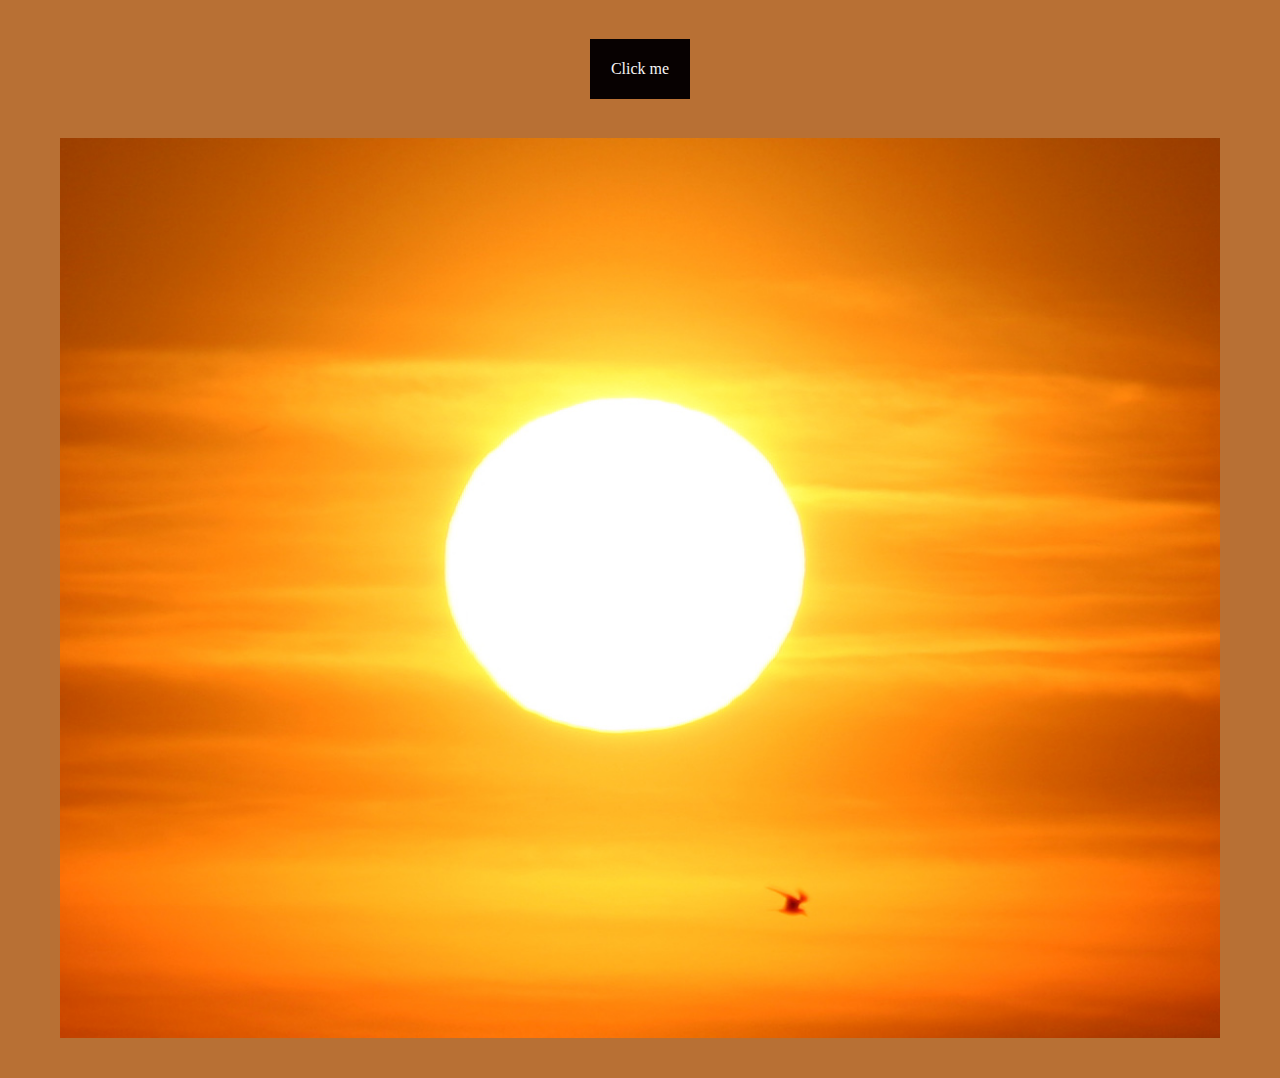
==== index.html @ b5d4ed48 "first commit" ====
<!DOCTYPE html>
<html lang="en">
<head>
    <meta charset="UTF-8">
    <meta name="viewport" content="width=device-width, initial-scale=1.0">
    <link rel="stylesheet" href="./style/style.css">
    <title>Document</title>
</head>
<body>
    <header>
        
        <button id="click" class="btn">Click me</button>
    </header>
<main>
    <section class="bg">
        <div class="container">
            <div class="bg__container">
                <div class="images-wrap">
                    <!-- <img class="moon" src="./images/moon.jpg" alt="Moon light"> -->
                    <img class="image-box" src="./images/sun ball.jpg" alt="Ice ball from sunshine">
                </div>
            </div>
        </div>        
    </section>
</main>
    <script src="./script.js">

    </script>
</body>
</html>
---- style/style.css ----
/* reset */
*,
*::before,
*::after {
  box-sizing: border-box;
}

ul[class],
ol[class] {
  padding: 0;
}

body,
h1,
h2,
h3,
h4,
p,
ul[class],
ol[class],
li,
figure,
figcaption,
blockquote,
dl,
dd {
  margin: 0;
  margin-block-start: 0;
  margin-block-end: 0;
  margin-inline-start: 0px;
  margin-inline-end: 0px;
}

ul[class],
ol[class] {
  list-style: none;
}

ul {
  list-style: none;
}

a:not([class]) {
  -webkit-text-decoration-skip: ink;
          text-decoration-skip-ink: auto;
}

img {
  max-width: 100%;
  display: block;
}

input,
button,
textarea,
select {
  font: inherit;
}

a {
  width: -moz-fit-content;
  width: fit-content;
  text-decoration: none;
  cursor: pointer;
  color: inherit;
}

button {
  cursor: pointer;
  border: 1px solid transparent;
}

.container {
  padding: 0 20px;
  max-width: 1200px;
  margin: 0 auto;
  box-sizing: border-box;
  position: relative;
}

.btn {
  display: flex;
  align-items: center;
  justify-content: center;
  padding: 20px;
  border: 1px solid #070101;
  background-color: #070101;
  margin: 0 auto;
  margin-bottom: 40px;
  color: #F7F6F7;
  margin-bottom: calc(30px + 10 * (100vw - 320px) / 1080);
  margin-top: calc(30px + 10 * (100vw - 320px) / 1080);
}
@media screen and (max-width: 1023px) {
  .btn {
    padding-top: calc(10px + 10 * (100vw - 320px) / 880);
    padding-bottom: calc(10px + 10 * (100vw - 320px) / 880);
  }
}
.btn:hover {
  background-color: transparent;
}
.light .btn:hover {
  color: #333;
}
.dark .btn:hover {
  color: #fefefe;
}

body {
  background-color: #b87034;
  transition: 0.5s ease;
}

body.dark {
  background-color: #192426;
}

.bg__container {
  position: relative;
  max-width: 100%;
  width: 100%;
  margin: 0 auto;
}

.images-wrap {
  position: relative;
  min-width: 100%;
  min-height: 100vh;
  margin: 0 auto;
  margin-bottom: 40px;
  overflow: hidden;
}
.images-wrap img {
  position: absolute;
  top: 0;
  left: 0;
  width: 100vw;
  height: 100vh;
  -o-object-fit: cover;
     object-fit: cover;
  transition: opacity 0.5s ease;
}

.dark .image-box {
  filter: brightness(50%);
}/*# sourceMappingURL=style.css.map */
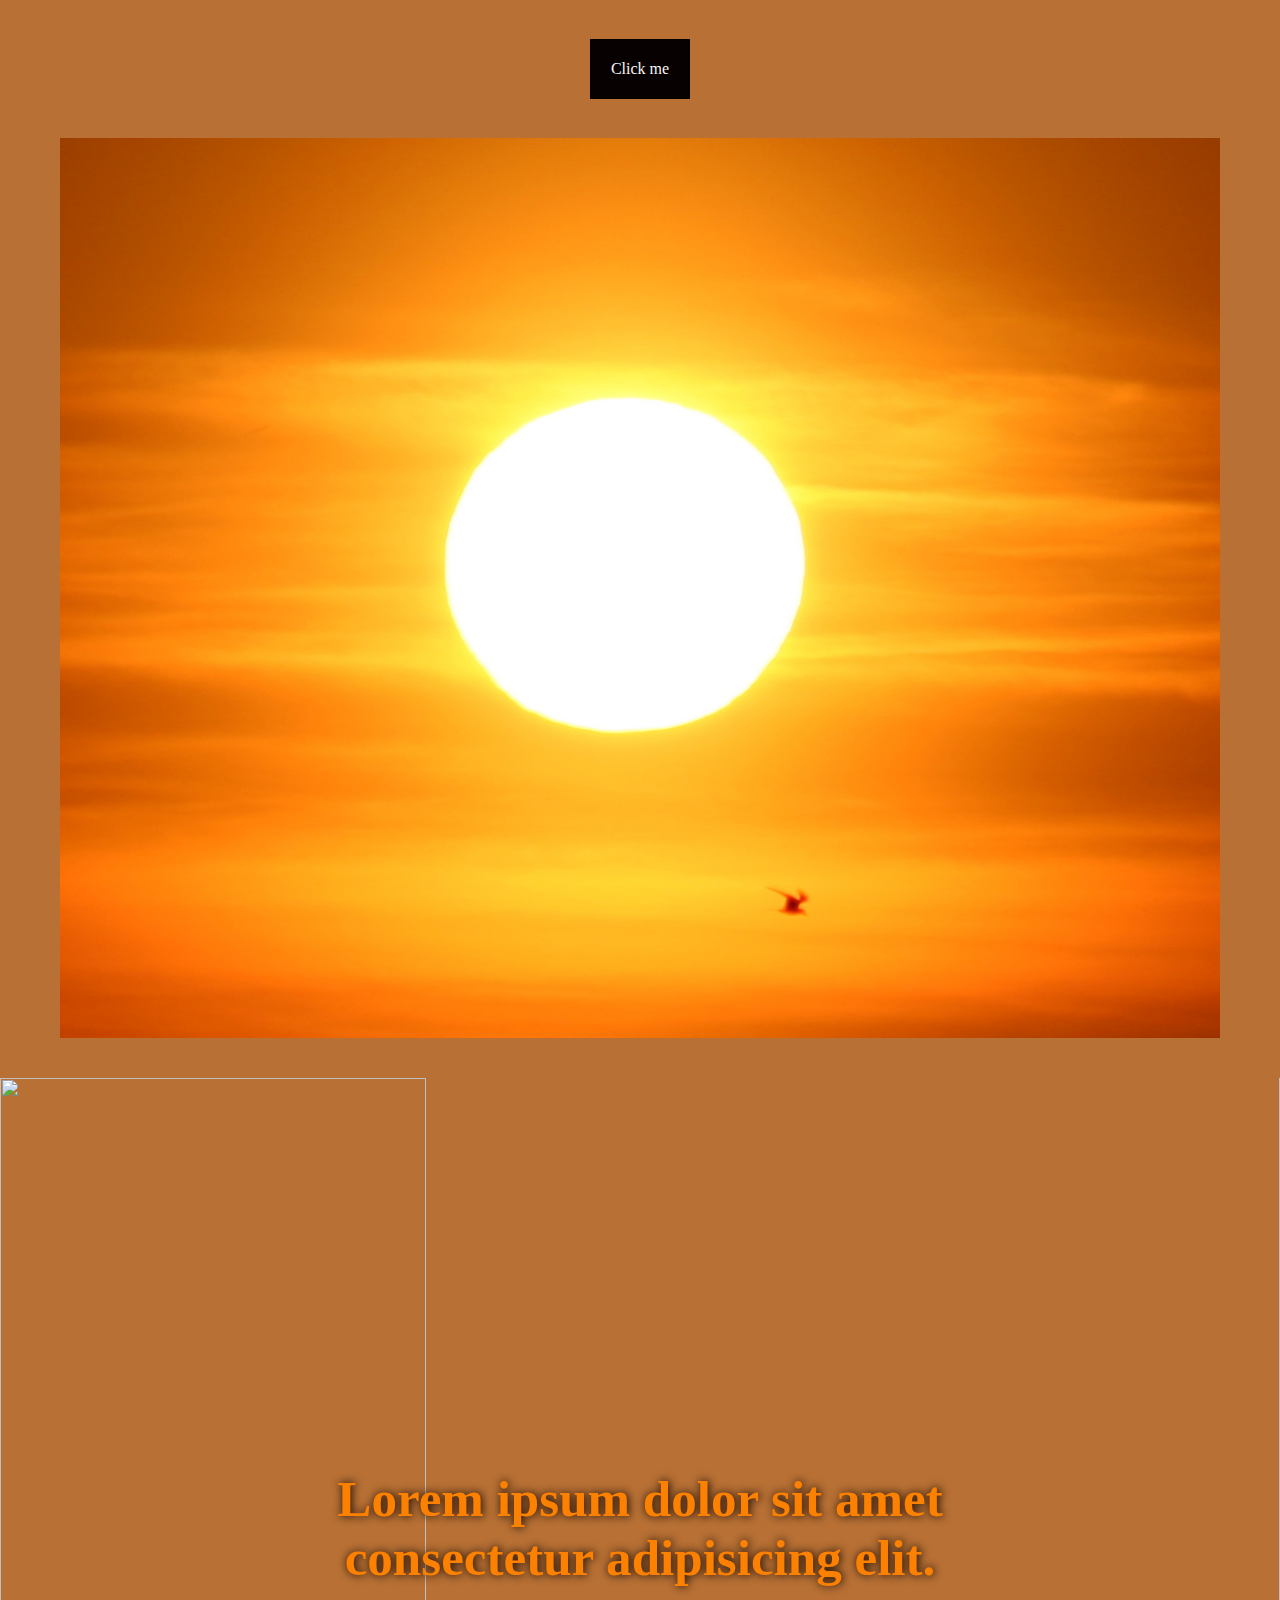
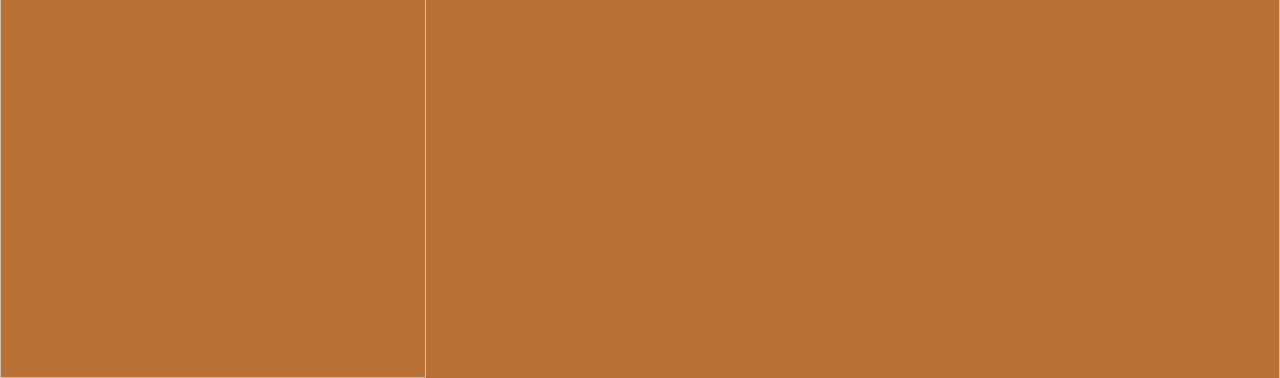
==== commit c58006bd: "add sky blocks" ====
--- a/index.html
+++ b/index.html
@@ -16,11 +16,18 @@
         <div class="container">
             <div class="bg__container">
                 <div class="images-wrap">
-                    <!-- <img class="moon" src="./images/moon.jpg" alt="Moon light"> -->
                     <img class="image-box" src="./images/sun ball.jpg" alt="Ice ball from sunshine">
                 </div>
             </div>
         </div>        
+    </section>
+    <section class="cloud__section">
+        <div class="cloud__section-bg">
+            <img src="./images/star-sky.jpg" alt="">
+            <img src="./images/star-sky-scale.jpg" alt="">
+            <img src="./images/star-sky.jpg" alt="">
+        </div>
+        <h1>Lorem ipsum dolor sit amet consectetur adipisicing elit.</h1>
     </section>
 </main>
     <script src="./script.js">
--- a/style/style.css
+++ b/style/style.css
@@ -144,4 +144,60 @@
 
 .dark .image-box {
   filter: brightness(50%);
+}
+
+@keyframes animateBg {
+  0% {
+    left: 0;
+  }
+  100% {
+    left: -100%;
+  }
+}
+.cloud__section {
+  min-height: 100vh;
+  min-width: 100%;
+  margin: 0 auto;
+  display: flex;
+  align-items: center;
+  justify-content: center;
+  position: relative;
+  overflow: hidden;
+}
+.cloud__section h1 {
+  font-size: calc(14px + 34 * (100vw - 320px) / 880);
+  max-width: 50%;
+  text-align: center;
+  margin: 0 auto;
+  color: #fd8100;
+  text-shadow: hsl(0, 75%, 2%) 1px 0 10px;
+}
+.cloud__section-bg {
+  width: 300%;
+  height: 100%;
+  position: absolute;
+  top: 0;
+  left: 0;
+  z-index: -1;
+  animation: animateBg 100.75s linear infinite;
+}
+.cloud__section-bg img {
+  position: absolute;
+  top: 0;
+  width: 100%;
+  height: 100%;
+  -o-object-fit: cover;
+     object-fit: cover;
+}
+.cloud__section-bg img:nth-of-type(1) {
+  width: 33.3%;
+  left: 0;
+}
+.cloud__section-bg img:nth-of-type(2) {
+  width: 33.3%;
+  left: 33.3%;
+}
+.cloud__section-bg img:nth-of-type(3) {
+  width: 33.3%;
+  left: 66.6%;
 }/*# sourceMappingURL=style.css.map */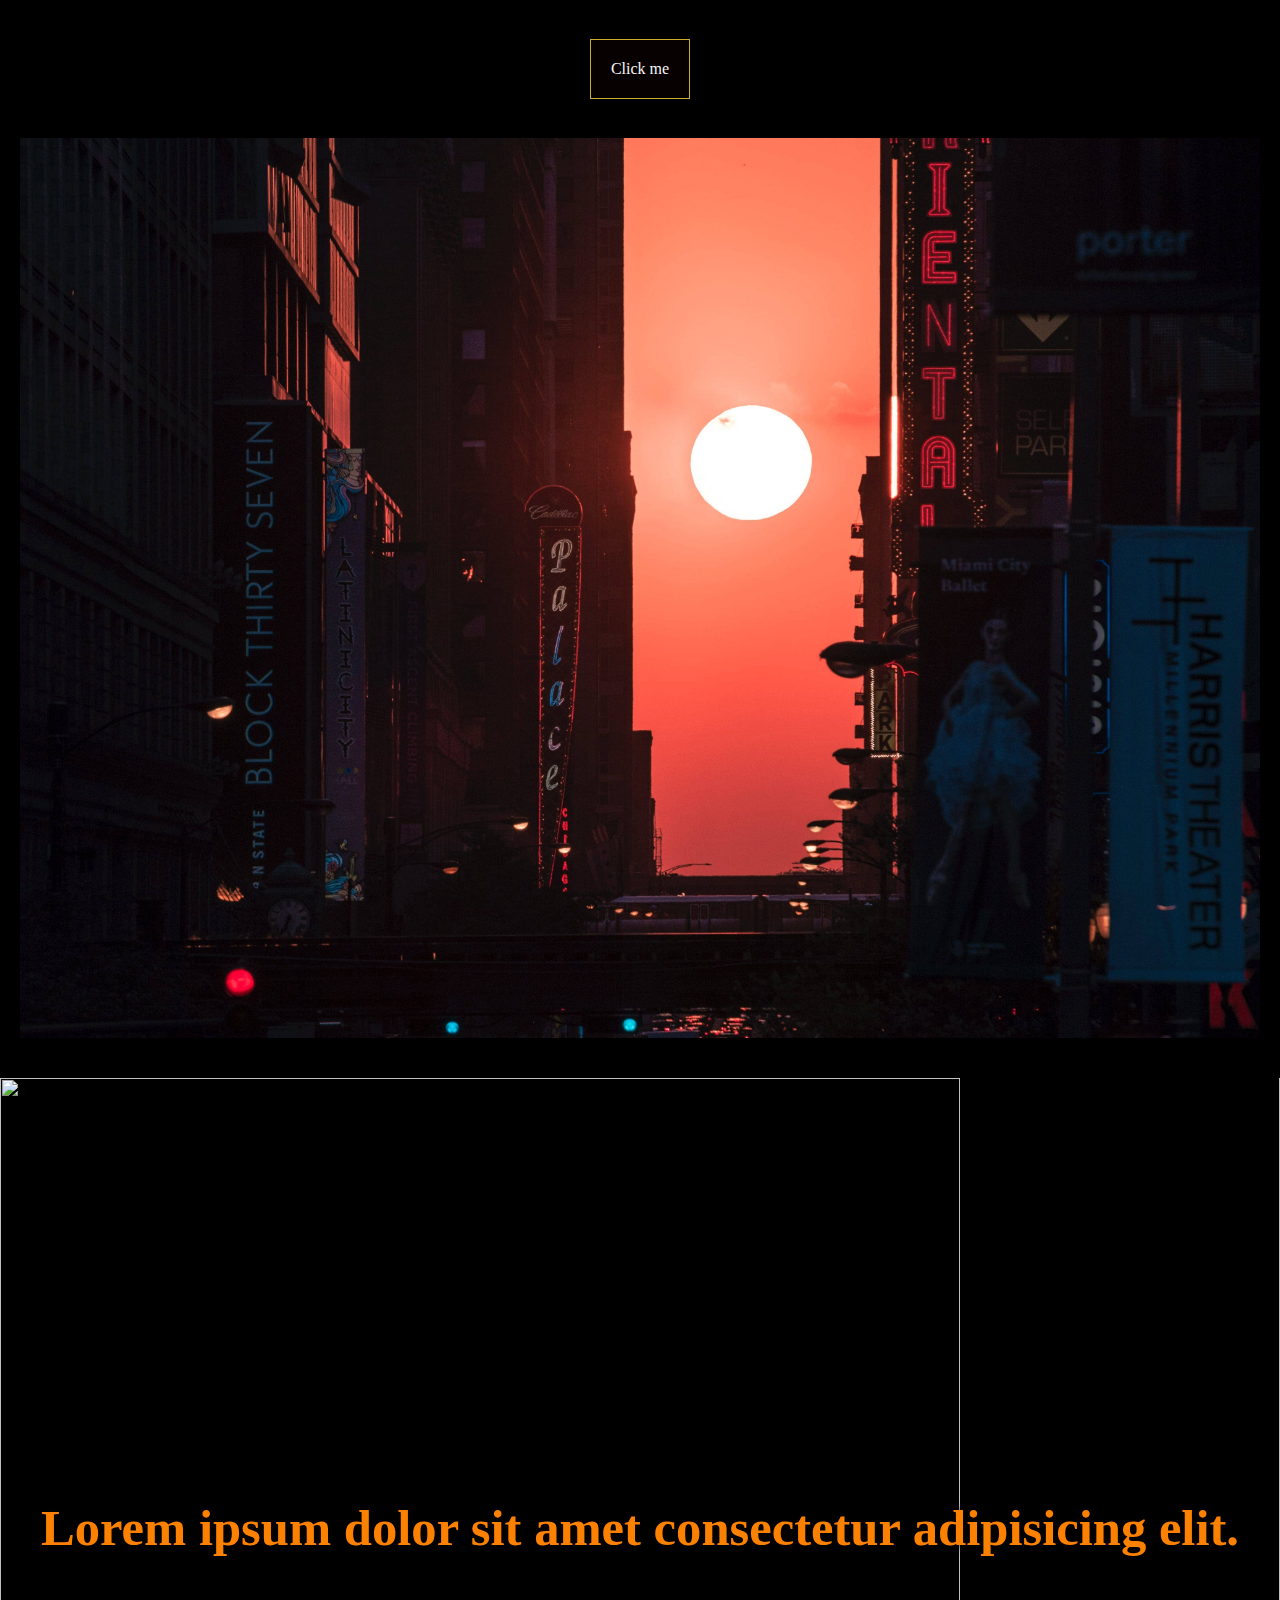
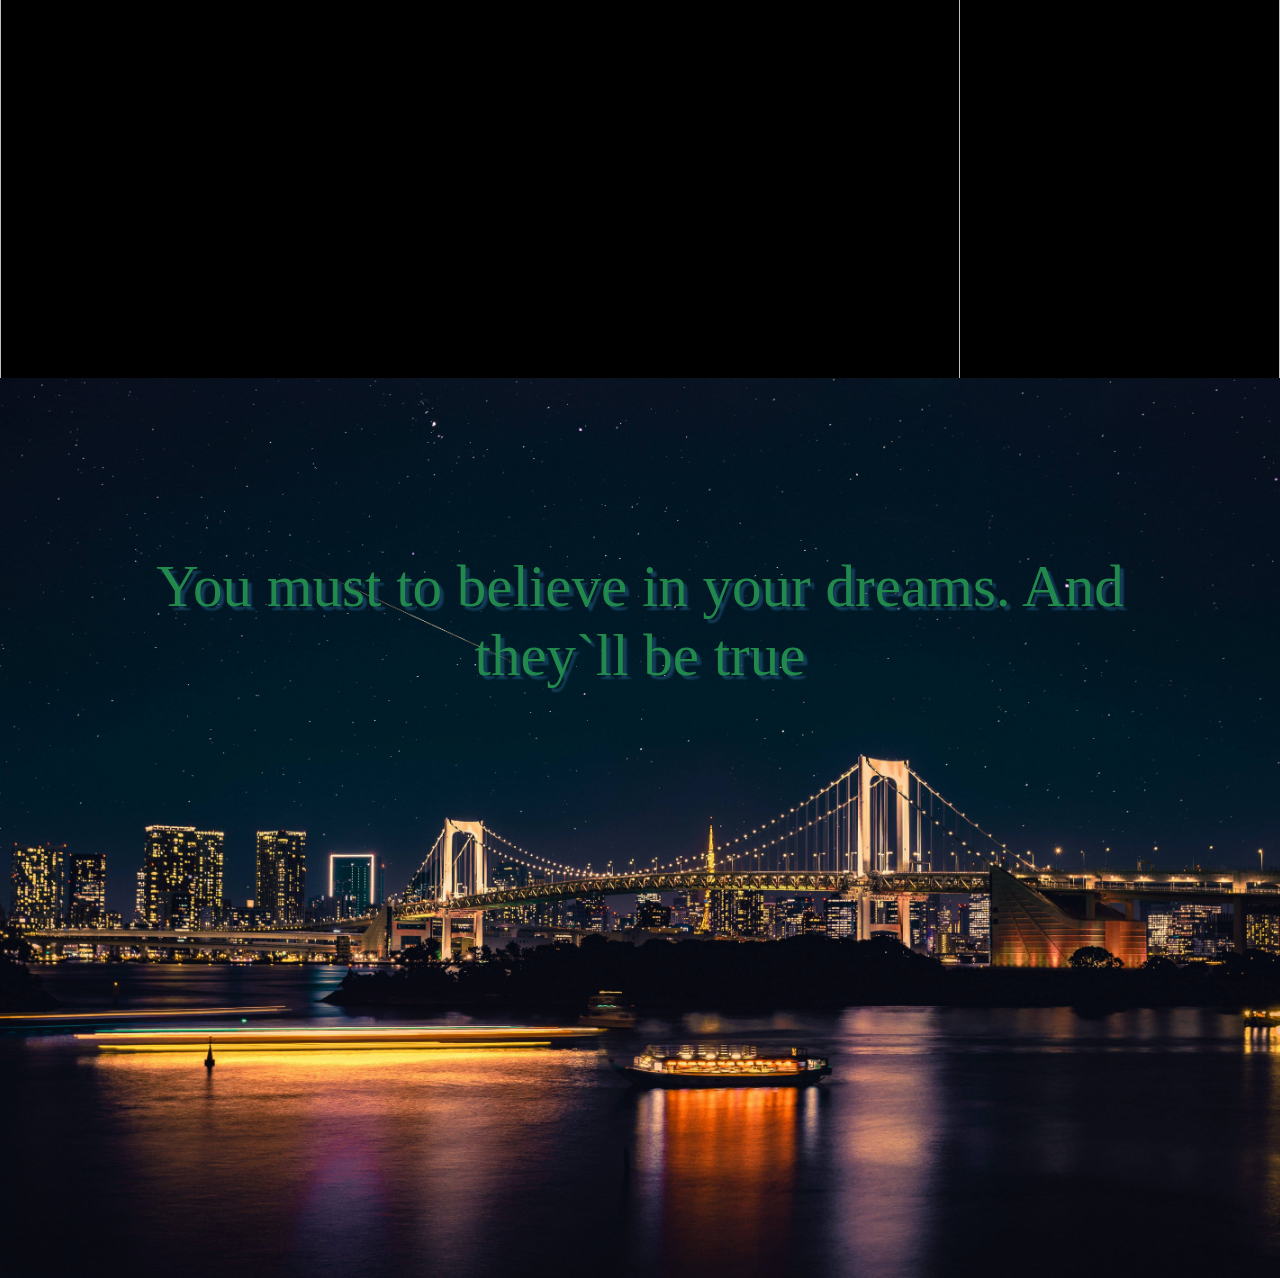
==== commit 14e2f62c: "add animation block" ====
--- a/index.html
+++ b/index.html
@@ -8,7 +8,6 @@
 </head>
 <body>
     <header>
-        
         <button id="click" class="btn">Click me</button>
     </header>
 <main>
@@ -29,6 +28,13 @@
         </div>
         <h1>Lorem ipsum dolor sit amet consectetur adipisicing elit.</h1>
     </section>
+    <section class="random">
+        <div id="circle__wrap"></div>
+        </div>
+       <div class="container">
+        <div class="random__text">You must to believe in your dreams. And they`ll be true</div>
+       </div> 
+    </section>
 </main>
     <script src="./script.js">
 
--- a/style/style.css
+++ b/style/style.css
@@ -70,9 +70,3839 @@
   border: 1px solid transparent;
 }
 
+@keyframes animateBg {
+  0% {
+    left: 0;
+  }
+  100% {
+    left: -100%;
+  }
+}
+@keyframes animateCircle {
+  0% {
+    opacity: 1;
+  }
+  50% {
+    opacity: 0.7;
+  }
+  100% {
+    opacity: 1;
+  }
+}
+@keyframes animateCircleScale {
+  0% {
+    transform: scale3d(0.4, 0.4, 1);
+  }
+  50% {
+    transform: scale3d(2.2, 2.2, 1);
+  }
+  100% {
+    transform: scale3d(0.4, 0.4, 1);
+  }
+}
+.random #circle__wrap .circle-container:nth-child(3n+1) {
+  width: 8px;
+  height: 8px;
+  animation-name: move-circle-1;
+  animation-duration: 35790ms;
+  animation-delay: 6965ms;
+}
+@keyframes move-circle-1 {
+  from {
+    transform: translate3d(36vw, 85vh, 0);
+  }
+  to {
+    transform: translate3d(100vw, -97vh, 0);
+  }
+}
+.random #circle__wrap .circle-container:nth-child(3n+1) .circle {
+  animation-delay: 249ms;
+}
+
+.random #circle__wrap .circle-container:nth-child(3n+2) {
+  width: 8px;
+  height: 8px;
+  animation-name: move-circle-2;
+  animation-duration: 29278ms;
+  animation-delay: 20535ms;
+}
+@keyframes move-circle-2 {
+  from {
+    transform: translate3d(50vw, 20vh, 0);
+  }
+  to {
+    transform: translate3d(43vw, -47vh, 0);
+  }
+}
+.random #circle__wrap .circle-container:nth-child(3n+2) .circle {
+  animation-delay: 999ms;
+}
+
+.random #circle__wrap .circle-container:nth-child(3n+3) {
+  width: 8px;
+  height: 8px;
+  animation-name: move-circle-3;
+  animation-duration: 35099ms;
+  animation-delay: 36077ms;
+}
+@keyframes move-circle-3 {
+  from {
+    transform: translate3d(31vw, 12vh, 0);
+  }
+  to {
+    transform: translate3d(7vw, -34vh, 0);
+  }
+}
+.random #circle__wrap .circle-container:nth-child(3n+3) .circle {
+  animation-delay: 3623ms;
+}
+
+.random #circle__wrap .circle-container:nth-child(3n+4) {
+  width: 8px;
+  height: 8px;
+  animation-name: move-circle-4;
+  animation-duration: 32885ms;
+  animation-delay: 30100ms;
+}
+@keyframes move-circle-4 {
+  from {
+    transform: translate3d(94vw, 62vh, 0);
+  }
+  to {
+    transform: translate3d(87vw, -85vh, 0);
+  }
+}
+.random #circle__wrap .circle-container:nth-child(3n+4) .circle {
+  animation-delay: 2834ms;
+}
+
+.random #circle__wrap .circle-container:nth-child(3n+5) {
+  width: 8px;
+  height: 8px;
+  animation-name: move-circle-5;
+  animation-duration: 34078ms;
+  animation-delay: 35302ms;
+}
+@keyframes move-circle-5 {
+  from {
+    transform: translate3d(70vw, 52vh, 0);
+  }
+  to {
+    transform: translate3d(22vw, -75vh, 0);
+  }
+}
+.random #circle__wrap .circle-container:nth-child(3n+5) .circle {
+  animation-delay: 1334ms;
+}
+
+.random #circle__wrap .circle-container:nth-child(3n+6) {
+  width: 8px;
+  height: 8px;
+  animation-name: move-circle-6;
+  animation-duration: 36975ms;
+  animation-delay: 21361ms;
+}
+@keyframes move-circle-6 {
+  from {
+    transform: translate3d(39vw, 47vh, 0);
+  }
+  to {
+    transform: translate3d(83vw, -75vh, 0);
+  }
+}
+.random #circle__wrap .circle-container:nth-child(3n+6) .circle {
+  animation-delay: 796ms;
+}
+
+.random #circle__wrap .circle-container:nth-child(3n+7) {
+  width: 8px;
+  height: 8px;
+  animation-name: move-circle-7;
+  animation-duration: 31544ms;
+  animation-delay: 34150ms;
+}
+@keyframes move-circle-7 {
+  from {
+    transform: translate3d(67vw, 55vh, 0);
+  }
+  to {
+    transform: translate3d(15vw, -76vh, 0);
+  }
+}
+.random #circle__wrap .circle-container:nth-child(3n+7) .circle {
+  animation-delay: 1897ms;
+}
+
+.random #circle__wrap .circle-container:nth-child(3n+8) {
+  width: 8px;
+  height: 8px;
+  animation-name: move-circle-8;
+  animation-duration: 36165ms;
+  animation-delay: 18424ms;
+}
+@keyframes move-circle-8 {
+  from {
+    transform: translate3d(79vw, 27vh, 0);
+  }
+  to {
+    transform: translate3d(43vw, -42vh, 0);
+  }
+}
+.random #circle__wrap .circle-container:nth-child(3n+8) .circle {
+  animation-delay: 296ms;
+}
+
+.random #circle__wrap .circle-container:nth-child(3n+9) {
+  width: 8px;
+  height: 8px;
+  animation-name: move-circle-9;
+  animation-duration: 34511ms;
+  animation-delay: 3480ms;
+}
+@keyframes move-circle-9 {
+  from {
+    transform: translate3d(25vw, 100vh, 0);
+  }
+  to {
+    transform: translate3d(4vw, -130vh, 0);
+  }
+}
+.random #circle__wrap .circle-container:nth-child(3n+9) .circle {
+  animation-delay: 1281ms;
+}
+
+.random #circle__wrap .circle-container:nth-child(3n+10) {
+  width: 8px;
+  height: 8px;
+  animation-name: move-circle-10;
+  animation-duration: 36231ms;
+  animation-delay: 31386ms;
+}
+@keyframes move-circle-10 {
+  from {
+    transform: translate3d(1vw, 23vh, 0);
+  }
+  to {
+    transform: translate3d(37vw, -34vh, 0);
+  }
+}
+.random #circle__wrap .circle-container:nth-child(3n+10) .circle {
+  animation-delay: 2758ms;
+}
+
+.random #circle__wrap .circle-container:nth-child(3n+11) {
+  width: 8px;
+  height: 8px;
+  animation-name: move-circle-11;
+  animation-duration: 30253ms;
+  animation-delay: 20653ms;
+}
+@keyframes move-circle-11 {
+  from {
+    transform: translate3d(12vw, 40vh, 0);
+  }
+  to {
+    transform: translate3d(68vw, -65vh, 0);
+  }
+}
+.random #circle__wrap .circle-container:nth-child(3n+11) .circle {
+  animation-delay: 3436ms;
+}
+
+.random #circle__wrap .circle-container:nth-child(3n+12) {
+  width: 8px;
+  height: 8px;
+  animation-name: move-circle-12;
+  animation-duration: 29797ms;
+  animation-delay: 28888ms;
+}
+@keyframes move-circle-12 {
+  from {
+    transform: translate3d(90vw, 17vh, 0);
+  }
+  to {
+    transform: translate3d(9vw, -43vh, 0);
+  }
+}
+.random #circle__wrap .circle-container:nth-child(3n+12) .circle {
+  animation-delay: 1396ms;
+}
+
+.random #circle__wrap .circle-container:nth-child(3n+13) {
+  width: 8px;
+  height: 8px;
+  animation-name: move-circle-13;
+  animation-duration: 30111ms;
+  animation-delay: 25024ms;
+}
+@keyframes move-circle-13 {
+  from {
+    transform: translate3d(98vw, 88vh, 0);
+  }
+  to {
+    transform: translate3d(20vw, -105vh, 0);
+  }
+}
+.random #circle__wrap .circle-container:nth-child(3n+13) .circle {
+  animation-delay: 2827ms;
+}
+
+.random #circle__wrap .circle-container:nth-child(3n+14) {
+  width: 8px;
+  height: 8px;
+  animation-name: move-circle-14;
+  animation-duration: 33747ms;
+  animation-delay: 12831ms;
+}
+@keyframes move-circle-14 {
+  from {
+    transform: translate3d(74vw, 18vh, 0);
+  }
+  to {
+    transform: translate3d(6vw, -46vh, 0);
+  }
+}
+.random #circle__wrap .circle-container:nth-child(3n+14) .circle {
+  animation-delay: 1630ms;
+}
+
+.random #circle__wrap .circle-container:nth-child(3n+15) {
+  width: 8px;
+  height: 8px;
+  animation-name: move-circle-15;
+  animation-duration: 34615ms;
+  animation-delay: 21916ms;
+}
+@keyframes move-circle-15 {
+  from {
+    transform: translate3d(23vw, 59vh, 0);
+  }
+  to {
+    transform: translate3d(80vw, -86vh, 0);
+  }
+}
+.random #circle__wrap .circle-container:nth-child(3n+15) .circle {
+  animation-delay: 1089ms;
+}
+
+.random #circle__wrap .circle-container:nth-child(3n+16) {
+  width: 8px;
+  height: 8px;
+  animation-name: move-circle-16;
+  animation-duration: 28326ms;
+  animation-delay: 28736ms;
+}
+@keyframes move-circle-16 {
+  from {
+    transform: translate3d(92vw, 52vh, 0);
+  }
+  to {
+    transform: translate3d(86vw, -71vh, 0);
+  }
+}
+.random #circle__wrap .circle-container:nth-child(3n+16) .circle {
+  animation-delay: 17ms;
+}
+
+.random #circle__wrap .circle-container:nth-child(3n+17) {
+  width: 8px;
+  height: 8px;
+  animation-name: move-circle-17;
+  animation-duration: 33638ms;
+  animation-delay: 30606ms;
+}
+@keyframes move-circle-17 {
+  from {
+    transform: translate3d(94vw, 76vh, 0);
+  }
+  to {
+    transform: translate3d(41vw, -78vh, 0);
+  }
+}
+.random #circle__wrap .circle-container:nth-child(3n+17) .circle {
+  animation-delay: 3527ms;
+}
+
+.random #circle__wrap .circle-container:nth-child(3n+18) {
+  width: 8px;
+  height: 8px;
+  animation-name: move-circle-18;
+  animation-duration: 31904ms;
+  animation-delay: 31019ms;
+}
+@keyframes move-circle-18 {
+  from {
+    transform: translate3d(60vw, 90vh, 0);
+  }
+  to {
+    transform: translate3d(48vw, -109vh, 0);
+  }
+}
+.random #circle__wrap .circle-container:nth-child(3n+18) .circle {
+  animation-delay: 1187ms;
+}
+
+.random #circle__wrap .circle-container:nth-child(3n+19) {
+  width: 8px;
+  height: 8px;
+  animation-name: move-circle-19;
+  animation-duration: 31379ms;
+  animation-delay: 9913ms;
+}
+@keyframes move-circle-19 {
+  from {
+    transform: translate3d(22vw, 97vh, 0);
+  }
+  to {
+    transform: translate3d(99vw, -117vh, 0);
+  }
+}
+.random #circle__wrap .circle-container:nth-child(3n+19) .circle {
+  animation-delay: 3283ms;
+}
+
+.random #circle__wrap .circle-container:nth-child(3n+20) {
+  width: 8px;
+  height: 8px;
+  animation-name: move-circle-20;
+  animation-duration: 29586ms;
+  animation-delay: 6415ms;
+}
+@keyframes move-circle-20 {
+  from {
+    transform: translate3d(56vw, 23vh, 0);
+  }
+  to {
+    transform: translate3d(89vw, -43vh, 0);
+  }
+}
+.random #circle__wrap .circle-container:nth-child(3n+20) .circle {
+  animation-delay: 3087ms;
+}
+
+.random #circle__wrap .circle-container:nth-child(3n+21) {
+  width: 8px;
+  height: 8px;
+  animation-name: move-circle-21;
+  animation-duration: 34094ms;
+  animation-delay: 26871ms;
+}
+@keyframes move-circle-21 {
+  from {
+    transform: translate3d(82vw, 12vh, 0);
+  }
+  to {
+    transform: translate3d(8vw, -13vh, 0);
+  }
+}
+.random #circle__wrap .circle-container:nth-child(3n+21) .circle {
+  animation-delay: 2310ms;
+}
+
+.random #circle__wrap .circle-container:nth-child(3n+22) {
+  width: 8px;
+  height: 8px;
+  animation-name: move-circle-22;
+  animation-duration: 32816ms;
+  animation-delay: 6372ms;
+}
+@keyframes move-circle-22 {
+  from {
+    transform: translate3d(99vw, 84vh, 0);
+  }
+  to {
+    transform: translate3d(35vw, -103vh, 0);
+  }
+}
+.random #circle__wrap .circle-container:nth-child(3n+22) .circle {
+  animation-delay: 1581ms;
+}
+
+.random #circle__wrap .circle-container:nth-child(3n+23) {
+  width: 8px;
+  height: 8px;
+  animation-name: move-circle-23;
+  animation-duration: 28716ms;
+  animation-delay: 24860ms;
+}
+@keyframes move-circle-23 {
+  from {
+    transform: translate3d(89vw, 14vh, 0);
+  }
+  to {
+    transform: translate3d(10vw, -41vh, 0);
+  }
+}
+.random #circle__wrap .circle-container:nth-child(3n+23) .circle {
+  animation-delay: 663ms;
+}
+
+.random #circle__wrap .circle-container:nth-child(3n+24) {
+  width: 8px;
+  height: 8px;
+  animation-name: move-circle-24;
+  animation-duration: 35230ms;
+  animation-delay: 28872ms;
+}
+@keyframes move-circle-24 {
+  from {
+    transform: translate3d(99vw, 78vh, 0);
+  }
+  to {
+    transform: translate3d(83vw, -105vh, 0);
+  }
+}
+.random #circle__wrap .circle-container:nth-child(3n+24) .circle {
+  animation-delay: 1505ms;
+}
+
+.random #circle__wrap .circle-container:nth-child(3n+25) {
+  width: 8px;
+  height: 8px;
+  animation-name: move-circle-25;
+  animation-duration: 29669ms;
+  animation-delay: 25867ms;
+}
+@keyframes move-circle-25 {
+  from {
+    transform: translate3d(9vw, 41vh, 0);
+  }
+  to {
+    transform: translate3d(60vw, -56vh, 0);
+  }
+}
+.random #circle__wrap .circle-container:nth-child(3n+25) .circle {
+  animation-delay: 3899ms;
+}
+
+.random #circle__wrap .circle-container:nth-child(3n+26) {
+  width: 8px;
+  height: 8px;
+  animation-name: move-circle-26;
+  animation-duration: 33074ms;
+  animation-delay: 20532ms;
+}
+@keyframes move-circle-26 {
+  from {
+    transform: translate3d(5vw, 87vh, 0);
+  }
+  to {
+    transform: translate3d(60vw, -115vh, 0);
+  }
+}
+.random #circle__wrap .circle-container:nth-child(3n+26) .circle {
+  animation-delay: 298ms;
+}
+
+.random #circle__wrap .circle-container:nth-child(3n+27) {
+  width: 8px;
+  height: 8px;
+  animation-name: move-circle-27;
+  animation-duration: 31097ms;
+  animation-delay: 20252ms;
+}
+@keyframes move-circle-27 {
+  from {
+    transform: translate3d(95vw, 48vh, 0);
+  }
+  to {
+    transform: translate3d(37vw, -67vh, 0);
+  }
+}
+.random #circle__wrap .circle-container:nth-child(3n+27) .circle {
+  animation-delay: 1312ms;
+}
+
+.random #circle__wrap .circle-container:nth-child(3n+28) {
+  width: 8px;
+  height: 8px;
+  animation-name: move-circle-28;
+  animation-duration: 36377ms;
+  animation-delay: 27480ms;
+}
+@keyframes move-circle-28 {
+  from {
+    transform: translate3d(23vw, 60vh, 0);
+  }
+  to {
+    transform: translate3d(37vw, -61vh, 0);
+  }
+}
+.random #circle__wrap .circle-container:nth-child(3n+28) .circle {
+  animation-delay: 617ms;
+}
+
+.random #circle__wrap .circle-container:nth-child(3n+29) {
+  width: 8px;
+  height: 8px;
+  animation-name: move-circle-29;
+  animation-duration: 32672ms;
+  animation-delay: 11074ms;
+}
+@keyframes move-circle-29 {
+  from {
+    transform: translate3d(38vw, 27vh, 0);
+  }
+  to {
+    transform: translate3d(61vw, -31vh, 0);
+  }
+}
+.random #circle__wrap .circle-container:nth-child(3n+29) .circle {
+  animation-delay: 32ms;
+}
+
+.random #circle__wrap .circle-container:nth-child(3n+30) {
+  width: 8px;
+  height: 8px;
+  animation-name: move-circle-30;
+  animation-duration: 32330ms;
+  animation-delay: 19553ms;
+}
+@keyframes move-circle-30 {
+  from {
+    transform: translate3d(95vw, 94vh, 0);
+  }
+  to {
+    transform: translate3d(41vw, -96vh, 0);
+  }
+}
+.random #circle__wrap .circle-container:nth-child(3n+30) .circle {
+  animation-delay: 1131ms;
+}
+
+.random #circle__wrap .circle-container:nth-child(3n+31) {
+  width: 8px;
+  height: 8px;
+  animation-name: move-circle-31;
+  animation-duration: 30143ms;
+  animation-delay: 25229ms;
+}
+@keyframes move-circle-31 {
+  from {
+    transform: translate3d(14vw, 31vh, 0);
+  }
+  to {
+    transform: translate3d(23vw, -40vh, 0);
+  }
+}
+.random #circle__wrap .circle-container:nth-child(3n+31) .circle {
+  animation-delay: 1468ms;
+}
+
+.random #circle__wrap .circle-container:nth-child(3n+32) {
+  width: 8px;
+  height: 8px;
+  animation-name: move-circle-32;
+  animation-duration: 36395ms;
+  animation-delay: 4315ms;
+}
+@keyframes move-circle-32 {
+  from {
+    transform: translate3d(93vw, 13vh, 0);
+  }
+  to {
+    transform: translate3d(45vw, -29vh, 0);
+  }
+}
+.random #circle__wrap .circle-container:nth-child(3n+32) .circle {
+  animation-delay: 1882ms;
+}
+
+.random #circle__wrap .circle-container:nth-child(3n+33) {
+  width: 8px;
+  height: 8px;
+  animation-name: move-circle-33;
+  animation-duration: 32041ms;
+  animation-delay: 21416ms;
+}
+@keyframes move-circle-33 {
+  from {
+    transform: translate3d(60vw, 57vh, 0);
+  }
+  to {
+    transform: translate3d(4vw, -58vh, 0);
+  }
+}
+.random #circle__wrap .circle-container:nth-child(3n+33) .circle {
+  animation-delay: 696ms;
+}
+
+.random #circle__wrap .circle-container:nth-child(3n+34) {
+  width: 8px;
+  height: 8px;
+  animation-name: move-circle-34;
+  animation-duration: 29947ms;
+  animation-delay: 9868ms;
+}
+@keyframes move-circle-34 {
+  from {
+    transform: translate3d(88vw, 33vh, 0);
+  }
+  to {
+    transform: translate3d(50vw, -52vh, 0);
+  }
+}
+.random #circle__wrap .circle-container:nth-child(3n+34) .circle {
+  animation-delay: 1798ms;
+}
+
+.random #circle__wrap .circle-container:nth-child(3n+35) {
+  width: 8px;
+  height: 8px;
+  animation-name: move-circle-35;
+  animation-duration: 30281ms;
+  animation-delay: 24643ms;
+}
+@keyframes move-circle-35 {
+  from {
+    transform: translate3d(27vw, 26vh, 0);
+  }
+  to {
+    transform: translate3d(40vw, -42vh, 0);
+  }
+}
+.random #circle__wrap .circle-container:nth-child(3n+35) .circle {
+  animation-delay: 1267ms;
+}
+
+.random #circle__wrap .circle-container:nth-child(3n+36) {
+  width: 8px;
+  height: 8px;
+  animation-name: move-circle-36;
+  animation-duration: 30263ms;
+  animation-delay: 29879ms;
+}
+@keyframes move-circle-36 {
+  from {
+    transform: translate3d(44vw, 28vh, 0);
+  }
+  to {
+    transform: translate3d(63vw, -42vh, 0);
+  }
+}
+.random #circle__wrap .circle-container:nth-child(3n+36) .circle {
+  animation-delay: 2582ms;
+}
+
+.random #circle__wrap .circle-container:nth-child(3n+37) {
+  width: 8px;
+  height: 8px;
+  animation-name: move-circle-37;
+  animation-duration: 30044ms;
+  animation-delay: 32574ms;
+}
+@keyframes move-circle-37 {
+  from {
+    transform: translate3d(41vw, 100vh, 0);
+  }
+  to {
+    transform: translate3d(81vw, -112vh, 0);
+  }
+}
+.random #circle__wrap .circle-container:nth-child(3n+37) .circle {
+  animation-delay: 3676ms;
+}
+
+.random #circle__wrap .circle-container:nth-child(3n+38) {
+  width: 8px;
+  height: 8px;
+  animation-name: move-circle-38;
+  animation-duration: 36344ms;
+  animation-delay: 32728ms;
+}
+@keyframes move-circle-38 {
+  from {
+    transform: translate3d(4vw, 14vh, 0);
+  }
+  to {
+    transform: translate3d(67vw, -19vh, 0);
+  }
+}
+.random #circle__wrap .circle-container:nth-child(3n+38) .circle {
+  animation-delay: 42ms;
+}
+
+.random #circle__wrap .circle-container:nth-child(3n+39) {
+  width: 8px;
+  height: 8px;
+  animation-name: move-circle-39;
+  animation-duration: 34773ms;
+  animation-delay: 18760ms;
+}
+@keyframes move-circle-39 {
+  from {
+    transform: translate3d(34vw, 83vh, 0);
+  }
+  to {
+    transform: translate3d(19vw, -92vh, 0);
+  }
+}
+.random #circle__wrap .circle-container:nth-child(3n+39) .circle {
+  animation-delay: 3902ms;
+}
+
+.random #circle__wrap .circle-container:nth-child(3n+40) {
+  width: 8px;
+  height: 8px;
+  animation-name: move-circle-40;
+  animation-duration: 31291ms;
+  animation-delay: 3431ms;
+}
+@keyframes move-circle-40 {
+  from {
+    transform: translate3d(4vw, 81vh, 0);
+  }
+  to {
+    transform: translate3d(44vw, -102vh, 0);
+  }
+}
+.random #circle__wrap .circle-container:nth-child(3n+40) .circle {
+  animation-delay: 601ms;
+}
+
+.random #circle__wrap .circle-container:nth-child(3n+41) {
+  width: 8px;
+  height: 8px;
+  animation-name: move-circle-41;
+  animation-duration: 31615ms;
+  animation-delay: 1721ms;
+}
+@keyframes move-circle-41 {
+  from {
+    transform: translate3d(94vw, 48vh, 0);
+  }
+  to {
+    transform: translate3d(31vw, -70vh, 0);
+  }
+}
+.random #circle__wrap .circle-container:nth-child(3n+41) .circle {
+  animation-delay: 992ms;
+}
+
+.random #circle__wrap .circle-container:nth-child(3n+42) {
+  width: 8px;
+  height: 8px;
+  animation-name: move-circle-42;
+  animation-duration: 36115ms;
+  animation-delay: 34861ms;
+}
+@keyframes move-circle-42 {
+  from {
+    transform: translate3d(45vw, 33vh, 0);
+  }
+  to {
+    transform: translate3d(41vw, -36vh, 0);
+  }
+}
+.random #circle__wrap .circle-container:nth-child(3n+42) .circle {
+  animation-delay: 2297ms;
+}
+
+.random #circle__wrap .circle-container:nth-child(3n+43) {
+  width: 8px;
+  height: 8px;
+  animation-name: move-circle-43;
+  animation-duration: 35830ms;
+  animation-delay: 12846ms;
+}
+@keyframes move-circle-43 {
+  from {
+    transform: translate3d(37vw, 64vh, 0);
+  }
+  to {
+    transform: translate3d(96vw, -85vh, 0);
+  }
+}
+.random #circle__wrap .circle-container:nth-child(3n+43) .circle {
+  animation-delay: 3154ms;
+}
+
+.random #circle__wrap .circle-container:nth-child(3n+44) {
+  width: 8px;
+  height: 8px;
+  animation-name: move-circle-44;
+  animation-duration: 36100ms;
+  animation-delay: 36955ms;
+}
+@keyframes move-circle-44 {
+  from {
+    transform: translate3d(61vw, 42vh, 0);
+  }
+  to {
+    transform: translate3d(44vw, -72vh, 0);
+  }
+}
+.random #circle__wrap .circle-container:nth-child(3n+44) .circle {
+  animation-delay: 3507ms;
+}
+
+.random #circle__wrap .circle-container:nth-child(3n+45) {
+  width: 8px;
+  height: 8px;
+  animation-name: move-circle-45;
+  animation-duration: 32007ms;
+  animation-delay: 12188ms;
+}
+@keyframes move-circle-45 {
+  from {
+    transform: translate3d(34vw, 68vh, 0);
+  }
+  to {
+    transform: translate3d(17vw, -88vh, 0);
+  }
+}
+.random #circle__wrap .circle-container:nth-child(3n+45) .circle {
+  animation-delay: 1528ms;
+}
+
+.random #circle__wrap .circle-container:nth-child(3n+46) {
+  width: 8px;
+  height: 8px;
+  animation-name: move-circle-46;
+  animation-duration: 29334ms;
+  animation-delay: 17505ms;
+}
+@keyframes move-circle-46 {
+  from {
+    transform: translate3d(48vw, 47vh, 0);
+  }
+  to {
+    transform: translate3d(26vw, -54vh, 0);
+  }
+}
+.random #circle__wrap .circle-container:nth-child(3n+46) .circle {
+  animation-delay: 3330ms;
+}
+
+.random #circle__wrap .circle-container:nth-child(3n+47) {
+  width: 8px;
+  height: 8px;
+  animation-name: move-circle-47;
+  animation-duration: 36599ms;
+  animation-delay: 15116ms;
+}
+@keyframes move-circle-47 {
+  from {
+    transform: translate3d(99vw, 73vh, 0);
+  }
+  to {
+    transform: translate3d(61vw, -86vh, 0);
+  }
+}
+.random #circle__wrap .circle-container:nth-child(3n+47) .circle {
+  animation-delay: 2869ms;
+}
+
+.random #circle__wrap .circle-container:nth-child(3n+48) {
+  width: 8px;
+  height: 8px;
+  animation-name: move-circle-48;
+  animation-duration: 31657ms;
+  animation-delay: 21849ms;
+}
+@keyframes move-circle-48 {
+  from {
+    transform: translate3d(71vw, 62vh, 0);
+  }
+  to {
+    transform: translate3d(70vw, -63vh, 0);
+  }
+}
+.random #circle__wrap .circle-container:nth-child(3n+48) .circle {
+  animation-delay: 866ms;
+}
+
+.random #circle__wrap .circle-container:nth-child(3n+49) {
+  width: 8px;
+  height: 8px;
+  animation-name: move-circle-49;
+  animation-duration: 30044ms;
+  animation-delay: 19432ms;
+}
+@keyframes move-circle-49 {
+  from {
+    transform: translate3d(42vw, 21vh, 0);
+  }
+  to {
+    transform: translate3d(44vw, -26vh, 0);
+  }
+}
+.random #circle__wrap .circle-container:nth-child(3n+49) .circle {
+  animation-delay: 1015ms;
+}
+
+.random #circle__wrap .circle-container:nth-child(3n+50) {
+  width: 8px;
+  height: 8px;
+  animation-name: move-circle-50;
+  animation-duration: 28545ms;
+  animation-delay: 14570ms;
+}
+@keyframes move-circle-50 {
+  from {
+    transform: translate3d(34vw, 18vh, 0);
+  }
+  to {
+    transform: translate3d(59vw, -30vh, 0);
+  }
+}
+.random #circle__wrap .circle-container:nth-child(3n+50) .circle {
+  animation-delay: 1910ms;
+}
+
+.random #circle__wrap .circle-container:nth-child(3n+51) {
+  width: 8px;
+  height: 8px;
+  animation-name: move-circle-51;
+  animation-duration: 30389ms;
+  animation-delay: 12853ms;
+}
+@keyframes move-circle-51 {
+  from {
+    transform: translate3d(52vw, 49vh, 0);
+  }
+  to {
+    transform: translate3d(37vw, -77vh, 0);
+  }
+}
+.random #circle__wrap .circle-container:nth-child(3n+51) .circle {
+  animation-delay: 2868ms;
+}
+
+.random #circle__wrap .circle-container:nth-child(3n+52) {
+  width: 8px;
+  height: 8px;
+  animation-name: move-circle-52;
+  animation-duration: 34878ms;
+  animation-delay: 17204ms;
+}
+@keyframes move-circle-52 {
+  from {
+    transform: translate3d(28vw, 11vh, 0);
+  }
+  to {
+    transform: translate3d(78vw, -18vh, 0);
+  }
+}
+.random #circle__wrap .circle-container:nth-child(3n+52) .circle {
+  animation-delay: 3246ms;
+}
+
+.random #circle__wrap .circle-container:nth-child(3n+53) {
+  width: 8px;
+  height: 8px;
+  animation-name: move-circle-53;
+  animation-duration: 34855ms;
+  animation-delay: 22295ms;
+}
+@keyframes move-circle-53 {
+  from {
+    transform: translate3d(39vw, 97vh, 0);
+  }
+  to {
+    transform: translate3d(14vw, -99vh, 0);
+  }
+}
+.random #circle__wrap .circle-container:nth-child(3n+53) .circle {
+  animation-delay: 2355ms;
+}
+
+.random #circle__wrap .circle-container:nth-child(3n+54) {
+  width: 8px;
+  height: 8px;
+  animation-name: move-circle-54;
+  animation-duration: 30481ms;
+  animation-delay: 8093ms;
+}
+@keyframes move-circle-54 {
+  from {
+    transform: translate3d(92vw, 62vh, 0);
+  }
+  to {
+    transform: translate3d(81vw, -89vh, 0);
+  }
+}
+.random #circle__wrap .circle-container:nth-child(3n+54) .circle {
+  animation-delay: 3949ms;
+}
+
+.random #circle__wrap .circle-container:nth-child(3n+55) {
+  width: 8px;
+  height: 8px;
+  animation-name: move-circle-55;
+  animation-duration: 30801ms;
+  animation-delay: 18946ms;
+}
+@keyframes move-circle-55 {
+  from {
+    transform: translate3d(37vw, 45vh, 0);
+  }
+  to {
+    transform: translate3d(73vw, -49vh, 0);
+  }
+}
+.random #circle__wrap .circle-container:nth-child(3n+55) .circle {
+  animation-delay: 985ms;
+}
+
+.random #circle__wrap .circle-container:nth-child(3n+56) {
+  width: 8px;
+  height: 8px;
+  animation-name: move-circle-56;
+  animation-duration: 34444ms;
+  animation-delay: 24040ms;
+}
+@keyframes move-circle-56 {
+  from {
+    transform: translate3d(8vw, 93vh, 0);
+  }
+  to {
+    transform: translate3d(21vw, -111vh, 0);
+  }
+}
+.random #circle__wrap .circle-container:nth-child(3n+56) .circle {
+  animation-delay: 3049ms;
+}
+
+.random #circle__wrap .circle-container:nth-child(3n+57) {
+  width: 8px;
+  height: 8px;
+  animation-name: move-circle-57;
+  animation-duration: 32909ms;
+  animation-delay: 2475ms;
+}
+@keyframes move-circle-57 {
+  from {
+    transform: translate3d(21vw, 56vh, 0);
+  }
+  to {
+    transform: translate3d(71vw, -83vh, 0);
+  }
+}
+.random #circle__wrap .circle-container:nth-child(3n+57) .circle {
+  animation-delay: 3660ms;
+}
+
+.random #circle__wrap .circle-container:nth-child(3n+58) {
+  width: 8px;
+  height: 8px;
+  animation-name: move-circle-58;
+  animation-duration: 35730ms;
+  animation-delay: 24883ms;
+}
+@keyframes move-circle-58 {
+  from {
+    transform: translate3d(4vw, 11vh, 0);
+  }
+  to {
+    transform: translate3d(2vw, -41vh, 0);
+  }
+}
+.random #circle__wrap .circle-container:nth-child(3n+58) .circle {
+  animation-delay: 866ms;
+}
+
+.random #circle__wrap .circle-container:nth-child(3n+59) {
+  width: 8px;
+  height: 8px;
+  animation-name: move-circle-59;
+  animation-duration: 31998ms;
+  animation-delay: 32787ms;
+}
+@keyframes move-circle-59 {
+  from {
+    transform: translate3d(95vw, 12vh, 0);
+  }
+  to {
+    transform: translate3d(39vw, -29vh, 0);
+  }
+}
+.random #circle__wrap .circle-container:nth-child(3n+59) .circle {
+  animation-delay: 3730ms;
+}
+
+.random #circle__wrap .circle-container:nth-child(3n+60) {
+  width: 8px;
+  height: 8px;
+  animation-name: move-circle-60;
+  animation-duration: 32373ms;
+  animation-delay: 3976ms;
+}
+@keyframes move-circle-60 {
+  from {
+    transform: translate3d(7vw, 73vh, 0);
+  }
+  to {
+    transform: translate3d(55vw, -102vh, 0);
+  }
+}
+.random #circle__wrap .circle-container:nth-child(3n+60) .circle {
+  animation-delay: 2698ms;
+}
+
+.random #circle__wrap .circle-container:nth-child(3n+61) {
+  width: 8px;
+  height: 8px;
+  animation-name: move-circle-61;
+  animation-duration: 30963ms;
+  animation-delay: 32683ms;
+}
+@keyframes move-circle-61 {
+  from {
+    transform: translate3d(92vw, 28vh, 0);
+  }
+  to {
+    transform: translate3d(69vw, -52vh, 0);
+  }
+}
+.random #circle__wrap .circle-container:nth-child(3n+61) .circle {
+  animation-delay: 1684ms;
+}
+
+.random #circle__wrap .circle-container:nth-child(3n+62) {
+  width: 8px;
+  height: 8px;
+  animation-name: move-circle-62;
+  animation-duration: 30038ms;
+  animation-delay: 14819ms;
+}
+@keyframes move-circle-62 {
+  from {
+    transform: translate3d(48vw, 17vh, 0);
+  }
+  to {
+    transform: translate3d(78vw, -37vh, 0);
+  }
+}
+.random #circle__wrap .circle-container:nth-child(3n+62) .circle {
+  animation-delay: 754ms;
+}
+
+.random #circle__wrap .circle-container:nth-child(3n+63) {
+  width: 8px;
+  height: 8px;
+  animation-name: move-circle-63;
+  animation-duration: 33339ms;
+  animation-delay: 31597ms;
+}
+@keyframes move-circle-63 {
+  from {
+    transform: translate3d(16vw, 77vh, 0);
+  }
+  to {
+    transform: translate3d(31vw, -80vh, 0);
+  }
+}
+.random #circle__wrap .circle-container:nth-child(3n+63) .circle {
+  animation-delay: 1875ms;
+}
+
+.random #circle__wrap .circle-container:nth-child(3n+64) {
+  width: 8px;
+  height: 8px;
+  animation-name: move-circle-64;
+  animation-duration: 30553ms;
+  animation-delay: 19217ms;
+}
+@keyframes move-circle-64 {
+  from {
+    transform: translate3d(86vw, 74vh, 0);
+  }
+  to {
+    transform: translate3d(58vw, -100vh, 0);
+  }
+}
+.random #circle__wrap .circle-container:nth-child(3n+64) .circle {
+  animation-delay: 1814ms;
+}
+
+.random #circle__wrap .circle-container:nth-child(3n+65) {
+  width: 8px;
+  height: 8px;
+  animation-name: move-circle-65;
+  animation-duration: 32074ms;
+  animation-delay: 1235ms;
+}
+@keyframes move-circle-65 {
+  from {
+    transform: translate3d(100vw, 60vh, 0);
+  }
+  to {
+    transform: translate3d(23vw, -70vh, 0);
+  }
+}
+.random #circle__wrap .circle-container:nth-child(3n+65) .circle {
+  animation-delay: 3090ms;
+}
+
+.random #circle__wrap .circle-container:nth-child(3n+66) {
+  width: 8px;
+  height: 8px;
+  animation-name: move-circle-66;
+  animation-duration: 29059ms;
+  animation-delay: 5872ms;
+}
+@keyframes move-circle-66 {
+  from {
+    transform: translate3d(62vw, 53vh, 0);
+  }
+  to {
+    transform: translate3d(95vw, -77vh, 0);
+  }
+}
+.random #circle__wrap .circle-container:nth-child(3n+66) .circle {
+  animation-delay: 775ms;
+}
+
+.random #circle__wrap .circle-container:nth-child(3n+67) {
+  width: 8px;
+  height: 8px;
+  animation-name: move-circle-67;
+  animation-duration: 30741ms;
+  animation-delay: 13308ms;
+}
+@keyframes move-circle-67 {
+  from {
+    transform: translate3d(93vw, 13vh, 0);
+  }
+  to {
+    transform: translate3d(59vw, -22vh, 0);
+  }
+}
+.random #circle__wrap .circle-container:nth-child(3n+67) .circle {
+  animation-delay: 3028ms;
+}
+
+.random #circle__wrap .circle-container:nth-child(3n+68) {
+  width: 8px;
+  height: 8px;
+  animation-name: move-circle-68;
+  animation-duration: 34447ms;
+  animation-delay: 15208ms;
+}
+@keyframes move-circle-68 {
+  from {
+    transform: translate3d(9vw, 62vh, 0);
+  }
+  to {
+    transform: translate3d(59vw, -87vh, 0);
+  }
+}
+.random #circle__wrap .circle-container:nth-child(3n+68) .circle {
+  animation-delay: 3299ms;
+}
+
+.random #circle__wrap .circle-container:nth-child(3n+69) {
+  width: 8px;
+  height: 8px;
+  animation-name: move-circle-69;
+  animation-duration: 33257ms;
+  animation-delay: 26762ms;
+}
+@keyframes move-circle-69 {
+  from {
+    transform: translate3d(68vw, 72vh, 0);
+  }
+  to {
+    transform: translate3d(5vw, -98vh, 0);
+  }
+}
+.random #circle__wrap .circle-container:nth-child(3n+69) .circle {
+  animation-delay: 3452ms;
+}
+
+.random #circle__wrap .circle-container:nth-child(3n+70) {
+  width: 8px;
+  height: 8px;
+  animation-name: move-circle-70;
+  animation-duration: 33524ms;
+  animation-delay: 131ms;
+}
+@keyframes move-circle-70 {
+  from {
+    transform: translate3d(65vw, 35vh, 0);
+  }
+  to {
+    transform: translate3d(52vw, -48vh, 0);
+  }
+}
+.random #circle__wrap .circle-container:nth-child(3n+70) .circle {
+  animation-delay: 3011ms;
+}
+
+.random #circle__wrap .circle-container:nth-child(3n+71) {
+  width: 8px;
+  height: 8px;
+  animation-name: move-circle-71;
+  animation-duration: 36884ms;
+  animation-delay: 31546ms;
+}
+@keyframes move-circle-71 {
+  from {
+    transform: translate3d(11vw, 48vh, 0);
+  }
+  to {
+    transform: translate3d(53vw, -64vh, 0);
+  }
+}
+.random #circle__wrap .circle-container:nth-child(3n+71) .circle {
+  animation-delay: 1859ms;
+}
+
+.random #circle__wrap .circle-container:nth-child(3n+72) {
+  width: 8px;
+  height: 8px;
+  animation-name: move-circle-72;
+  animation-duration: 36456ms;
+  animation-delay: 12686ms;
+}
+@keyframes move-circle-72 {
+  from {
+    transform: translate3d(1vw, 21vh, 0);
+  }
+  to {
+    transform: translate3d(28vw, -25vh, 0);
+  }
+}
+.random #circle__wrap .circle-container:nth-child(3n+72) .circle {
+  animation-delay: 1025ms;
+}
+
+.random #circle__wrap .circle-container:nth-child(3n+73) {
+  width: 8px;
+  height: 8px;
+  animation-name: move-circle-73;
+  animation-duration: 32887ms;
+  animation-delay: 36478ms;
+}
+@keyframes move-circle-73 {
+  from {
+    transform: translate3d(18vw, 39vh, 0);
+  }
+  to {
+    transform: translate3d(65vw, -53vh, 0);
+  }
+}
+.random #circle__wrap .circle-container:nth-child(3n+73) .circle {
+  animation-delay: 2929ms;
+}
+
+.random #circle__wrap .circle-container:nth-child(3n+74) {
+  width: 8px;
+  height: 8px;
+  animation-name: move-circle-74;
+  animation-duration: 28669ms;
+  animation-delay: 23080ms;
+}
+@keyframes move-circle-74 {
+  from {
+    transform: translate3d(33vw, 89vh, 0);
+  }
+  to {
+    transform: translate3d(40vw, -111vh, 0);
+  }
+}
+.random #circle__wrap .circle-container:nth-child(3n+74) .circle {
+  animation-delay: 260ms;
+}
+
+.random #circle__wrap .circle-container:nth-child(3n+75) {
+  width: 8px;
+  height: 8px;
+  animation-name: move-circle-75;
+  animation-duration: 28163ms;
+  animation-delay: 9682ms;
+}
+@keyframes move-circle-75 {
+  from {
+    transform: translate3d(31vw, 44vh, 0);
+  }
+  to {
+    transform: translate3d(11vw, -54vh, 0);
+  }
+}
+.random #circle__wrap .circle-container:nth-child(3n+75) .circle {
+  animation-delay: 2271ms;
+}
+
+.random #circle__wrap .circle-container:nth-child(3n+76) {
+  width: 8px;
+  height: 8px;
+  animation-name: move-circle-76;
+  animation-duration: 36749ms;
+  animation-delay: 34349ms;
+}
+@keyframes move-circle-76 {
+  from {
+    transform: translate3d(43vw, 11vh, 0);
+  }
+  to {
+    transform: translate3d(1vw, -19vh, 0);
+  }
+}
+.random #circle__wrap .circle-container:nth-child(3n+76) .circle {
+  animation-delay: 3602ms;
+}
+
+.random #circle__wrap .circle-container:nth-child(3n+77) {
+  width: 8px;
+  height: 8px;
+  animation-name: move-circle-77;
+  animation-duration: 32199ms;
+  animation-delay: 1111ms;
+}
+@keyframes move-circle-77 {
+  from {
+    transform: translate3d(37vw, 86vh, 0);
+  }
+  to {
+    transform: translate3d(18vw, -116vh, 0);
+  }
+}
+.random #circle__wrap .circle-container:nth-child(3n+77) .circle {
+  animation-delay: 1336ms;
+}
+
+.random #circle__wrap .circle-container:nth-child(3n+78) {
+  width: 8px;
+  height: 8px;
+  animation-name: move-circle-78;
+  animation-duration: 30268ms;
+  animation-delay: 17144ms;
+}
+@keyframes move-circle-78 {
+  from {
+    transform: translate3d(31vw, 85vh, 0);
+  }
+  to {
+    transform: translate3d(7vw, -97vh, 0);
+  }
+}
+.random #circle__wrap .circle-container:nth-child(3n+78) .circle {
+  animation-delay: 537ms;
+}
+
+.random #circle__wrap .circle-container:nth-child(3n+79) {
+  width: 8px;
+  height: 8px;
+  animation-name: move-circle-79;
+  animation-duration: 30866ms;
+  animation-delay: 24568ms;
+}
+@keyframes move-circle-79 {
+  from {
+    transform: translate3d(47vw, 30vh, 0);
+  }
+  to {
+    transform: translate3d(40vw, -54vh, 0);
+  }
+}
+.random #circle__wrap .circle-container:nth-child(3n+79) .circle {
+  animation-delay: 2960ms;
+}
+
+.random #circle__wrap .circle-container:nth-child(3n+80) {
+  width: 8px;
+  height: 8px;
+  animation-name: move-circle-80;
+  animation-duration: 31444ms;
+  animation-delay: 29287ms;
+}
+@keyframes move-circle-80 {
+  from {
+    transform: translate3d(20vw, 84vh, 0);
+  }
+  to {
+    transform: translate3d(15vw, -111vh, 0);
+  }
+}
+.random #circle__wrap .circle-container:nth-child(3n+80) .circle {
+  animation-delay: 1529ms;
+}
+
+.random #circle__wrap .circle-container:nth-child(3n+81) {
+  width: 8px;
+  height: 8px;
+  animation-name: move-circle-81;
+  animation-duration: 28175ms;
+  animation-delay: 9161ms;
+}
+@keyframes move-circle-81 {
+  from {
+    transform: translate3d(8vw, 97vh, 0);
+  }
+  to {
+    transform: translate3d(83vw, -121vh, 0);
+  }
+}
+.random #circle__wrap .circle-container:nth-child(3n+81) .circle {
+  animation-delay: 722ms;
+}
+
+.random #circle__wrap .circle-container:nth-child(3n+82) {
+  width: 8px;
+  height: 8px;
+  animation-name: move-circle-82;
+  animation-duration: 35155ms;
+  animation-delay: 5455ms;
+}
+@keyframes move-circle-82 {
+  from {
+    transform: translate3d(89vw, 85vh, 0);
+  }
+  to {
+    transform: translate3d(3vw, -104vh, 0);
+  }
+}
+.random #circle__wrap .circle-container:nth-child(3n+82) .circle {
+  animation-delay: 1640ms;
+}
+
+.random #circle__wrap .circle-container:nth-child(3n+83) {
+  width: 8px;
+  height: 8px;
+  animation-name: move-circle-83;
+  animation-duration: 28159ms;
+  animation-delay: 28155ms;
+}
+@keyframes move-circle-83 {
+  from {
+    transform: translate3d(38vw, 98vh, 0);
+  }
+  to {
+    transform: translate3d(21vw, -99vh, 0);
+  }
+}
+.random #circle__wrap .circle-container:nth-child(3n+83) .circle {
+  animation-delay: 1459ms;
+}
+
+.random #circle__wrap .circle-container:nth-child(3n+84) {
+  width: 8px;
+  height: 8px;
+  animation-name: move-circle-84;
+  animation-duration: 32597ms;
+  animation-delay: 13461ms;
+}
+@keyframes move-circle-84 {
+  from {
+    transform: translate3d(76vw, 48vh, 0);
+  }
+  to {
+    transform: translate3d(81vw, -70vh, 0);
+  }
+}
+.random #circle__wrap .circle-container:nth-child(3n+84) .circle {
+  animation-delay: 1977ms;
+}
+
+.random #circle__wrap .circle-container:nth-child(3n+85) {
+  width: 8px;
+  height: 8px;
+  animation-name: move-circle-85;
+  animation-duration: 35001ms;
+  animation-delay: 4999ms;
+}
+@keyframes move-circle-85 {
+  from {
+    transform: translate3d(25vw, 44vh, 0);
+  }
+  to {
+    transform: translate3d(29vw, -57vh, 0);
+  }
+}
+.random #circle__wrap .circle-container:nth-child(3n+85) .circle {
+  animation-delay: 1897ms;
+}
+
+.random #circle__wrap .circle-container:nth-child(3n+86) {
+  width: 8px;
+  height: 8px;
+  animation-name: move-circle-86;
+  animation-duration: 29454ms;
+  animation-delay: 10344ms;
+}
+@keyframes move-circle-86 {
+  from {
+    transform: translate3d(46vw, 74vh, 0);
+  }
+  to {
+    transform: translate3d(42vw, -85vh, 0);
+  }
+}
+.random #circle__wrap .circle-container:nth-child(3n+86) .circle {
+  animation-delay: 1710ms;
+}
+
+.random #circle__wrap .circle-container:nth-child(3n+87) {
+  width: 8px;
+  height: 8px;
+  animation-name: move-circle-87;
+  animation-duration: 28590ms;
+  animation-delay: 21798ms;
+}
+@keyframes move-circle-87 {
+  from {
+    transform: translate3d(68vw, 53vh, 0);
+  }
+  to {
+    transform: translate3d(45vw, -55vh, 0);
+  }
+}
+.random #circle__wrap .circle-container:nth-child(3n+87) .circle {
+  animation-delay: 1580ms;
+}
+
+.random #circle__wrap .circle-container:nth-child(3n+88) {
+  width: 8px;
+  height: 8px;
+  animation-name: move-circle-88;
+  animation-duration: 36380ms;
+  animation-delay: 19109ms;
+}
+@keyframes move-circle-88 {
+  from {
+    transform: translate3d(46vw, 72vh, 0);
+  }
+  to {
+    transform: translate3d(27vw, -79vh, 0);
+  }
+}
+.random #circle__wrap .circle-container:nth-child(3n+88) .circle {
+  animation-delay: 3894ms;
+}
+
+.random #circle__wrap .circle-container:nth-child(3n+89) {
+  width: 8px;
+  height: 8px;
+  animation-name: move-circle-89;
+  animation-duration: 29166ms;
+  animation-delay: 19118ms;
+}
+@keyframes move-circle-89 {
+  from {
+    transform: translate3d(38vw, 27vh, 0);
+  }
+  to {
+    transform: translate3d(89vw, -33vh, 0);
+  }
+}
+.random #circle__wrap .circle-container:nth-child(3n+89) .circle {
+  animation-delay: 2524ms;
+}
+
+.random #circle__wrap .circle-container:nth-child(3n+90) {
+  width: 8px;
+  height: 8px;
+  animation-name: move-circle-90;
+  animation-duration: 31418ms;
+  animation-delay: 16834ms;
+}
+@keyframes move-circle-90 {
+  from {
+    transform: translate3d(81vw, 17vh, 0);
+  }
+  to {
+    transform: translate3d(22vw, -26vh, 0);
+  }
+}
+.random #circle__wrap .circle-container:nth-child(3n+90) .circle {
+  animation-delay: 1794ms;
+}
+
+.random #circle__wrap .circle-container:nth-child(3n+91) {
+  width: 8px;
+  height: 8px;
+  animation-name: move-circle-91;
+  animation-duration: 32600ms;
+  animation-delay: 33607ms;
+}
+@keyframes move-circle-91 {
+  from {
+    transform: translate3d(43vw, 32vh, 0);
+  }
+  to {
+    transform: translate3d(33vw, -57vh, 0);
+  }
+}
+.random #circle__wrap .circle-container:nth-child(3n+91) .circle {
+  animation-delay: 578ms;
+}
+
+.random #circle__wrap .circle-container:nth-child(3n+92) {
+  width: 8px;
+  height: 8px;
+  animation-name: move-circle-92;
+  animation-duration: 31444ms;
+  animation-delay: 21131ms;
+}
+@keyframes move-circle-92 {
+  from {
+    transform: translate3d(52vw, 70vh, 0);
+  }
+  to {
+    transform: translate3d(19vw, -71vh, 0);
+  }
+}
+.random #circle__wrap .circle-container:nth-child(3n+92) .circle {
+  animation-delay: 2773ms;
+}
+
+.random #circle__wrap .circle-container:nth-child(3n+93) {
+  width: 8px;
+  height: 8px;
+  animation-name: move-circle-93;
+  animation-duration: 31718ms;
+  animation-delay: 17019ms;
+}
+@keyframes move-circle-93 {
+  from {
+    transform: translate3d(13vw, 19vh, 0);
+  }
+  to {
+    transform: translate3d(90vw, -41vh, 0);
+  }
+}
+.random #circle__wrap .circle-container:nth-child(3n+93) .circle {
+  animation-delay: 85ms;
+}
+
+.random #circle__wrap .circle-container:nth-child(3n+94) {
+  width: 8px;
+  height: 8px;
+  animation-name: move-circle-94;
+  animation-duration: 35659ms;
+  animation-delay: 28110ms;
+}
+@keyframes move-circle-94 {
+  from {
+    transform: translate3d(69vw, 17vh, 0);
+  }
+  to {
+    transform: translate3d(22vw, -42vh, 0);
+  }
+}
+.random #circle__wrap .circle-container:nth-child(3n+94) .circle {
+  animation-delay: 2722ms;
+}
+
+.random #circle__wrap .circle-container:nth-child(3n+95) {
+  width: 8px;
+  height: 8px;
+  animation-name: move-circle-95;
+  animation-duration: 29969ms;
+  animation-delay: 9386ms;
+}
+@keyframes move-circle-95 {
+  from {
+    transform: translate3d(8vw, 78vh, 0);
+  }
+  to {
+    transform: translate3d(12vw, -95vh, 0);
+  }
+}
+.random #circle__wrap .circle-container:nth-child(3n+95) .circle {
+  animation-delay: 187ms;
+}
+
+.random #circle__wrap .circle-container:nth-child(3n+96) {
+  width: 8px;
+  height: 8px;
+  animation-name: move-circle-96;
+  animation-duration: 28075ms;
+  animation-delay: 7331ms;
+}
+@keyframes move-circle-96 {
+  from {
+    transform: translate3d(86vw, 54vh, 0);
+  }
+  to {
+    transform: translate3d(11vw, -72vh, 0);
+  }
+}
+.random #circle__wrap .circle-container:nth-child(3n+96) .circle {
+  animation-delay: 2706ms;
+}
+
+.random #circle__wrap .circle-container:nth-child(3n+97) {
+  width: 8px;
+  height: 8px;
+  animation-name: move-circle-97;
+  animation-duration: 34628ms;
+  animation-delay: 30389ms;
+}
+@keyframes move-circle-97 {
+  from {
+    transform: translate3d(76vw, 74vh, 0);
+  }
+  to {
+    transform: translate3d(51vw, -104vh, 0);
+  }
+}
+.random #circle__wrap .circle-container:nth-child(3n+97) .circle {
+  animation-delay: 1662ms;
+}
+
+.random #circle__wrap .circle-container:nth-child(3n+98) {
+  width: 8px;
+  height: 8px;
+  animation-name: move-circle-98;
+  animation-duration: 32505ms;
+  animation-delay: 19363ms;
+}
+@keyframes move-circle-98 {
+  from {
+    transform: translate3d(30vw, 74vh, 0);
+  }
+  to {
+    transform: translate3d(19vw, -83vh, 0);
+  }
+}
+.random #circle__wrap .circle-container:nth-child(3n+98) .circle {
+  animation-delay: 1342ms;
+}
+
+.random #circle__wrap .circle-container:nth-child(3n+99) {
+  width: 8px;
+  height: 8px;
+  animation-name: move-circle-99;
+  animation-duration: 35850ms;
+  animation-delay: 12909ms;
+}
+@keyframes move-circle-99 {
+  from {
+    transform: translate3d(89vw, 87vh, 0);
+  }
+  to {
+    transform: translate3d(37vw, -107vh, 0);
+  }
+}
+.random #circle__wrap .circle-container:nth-child(3n+99) .circle {
+  animation-delay: 47ms;
+}
+
+.random #circle__wrap .circle-container:nth-child(3n+100) {
+  width: 8px;
+  height: 8px;
+  animation-name: move-circle-100;
+  animation-duration: 29228ms;
+  animation-delay: 33037ms;
+}
+@keyframes move-circle-100 {
+  from {
+    transform: translate3d(37vw, 49vh, 0);
+  }
+  to {
+    transform: translate3d(95vw, -61vh, 0);
+  }
+}
+.random #circle__wrap .circle-container:nth-child(3n+100) .circle {
+  animation-delay: 812ms;
+}
+
+.random #circle__wrap .circle-container:nth-child(3n+101) {
+  width: 8px;
+  height: 8px;
+  animation-name: move-circle-101;
+  animation-duration: 33071ms;
+  animation-delay: 12442ms;
+}
+@keyframes move-circle-101 {
+  from {
+    transform: translate3d(67vw, 54vh, 0);
+  }
+  to {
+    transform: translate3d(85vw, -71vh, 0);
+  }
+}
+.random #circle__wrap .circle-container:nth-child(3n+101) .circle {
+  animation-delay: 3686ms;
+}
+
+.random #circle__wrap .circle-container:nth-child(3n+102) {
+  width: 8px;
+  height: 8px;
+  animation-name: move-circle-102;
+  animation-duration: 30539ms;
+  animation-delay: 8874ms;
+}
+@keyframes move-circle-102 {
+  from {
+    transform: translate3d(60vw, 94vh, 0);
+  }
+  to {
+    transform: translate3d(11vw, -111vh, 0);
+  }
+}
+.random #circle__wrap .circle-container:nth-child(3n+102) .circle {
+  animation-delay: 1334ms;
+}
+
+.random #circle__wrap .circle-container:nth-child(3n+103) {
+  width: 8px;
+  height: 8px;
+  animation-name: move-circle-103;
+  animation-duration: 29160ms;
+  animation-delay: 13081ms;
+}
+@keyframes move-circle-103 {
+  from {
+    transform: translate3d(4vw, 34vh, 0);
+  }
+  to {
+    transform: translate3d(27vw, -54vh, 0);
+  }
+}
+.random #circle__wrap .circle-container:nth-child(3n+103) .circle {
+  animation-delay: 3251ms;
+}
+
+.random #circle__wrap .circle-container:nth-child(3n+104) {
+  width: 8px;
+  height: 8px;
+  animation-name: move-circle-104;
+  animation-duration: 35459ms;
+  animation-delay: 5471ms;
+}
+@keyframes move-circle-104 {
+  from {
+    transform: translate3d(46vw, 31vh, 0);
+  }
+  to {
+    transform: translate3d(2vw, -54vh, 0);
+  }
+}
+.random #circle__wrap .circle-container:nth-child(3n+104) .circle {
+  animation-delay: 1026ms;
+}
+
+.random #circle__wrap .circle-container:nth-child(3n+105) {
+  width: 8px;
+  height: 8px;
+  animation-name: move-circle-105;
+  animation-duration: 32090ms;
+  animation-delay: 32105ms;
+}
+@keyframes move-circle-105 {
+  from {
+    transform: translate3d(49vw, 33vh, 0);
+  }
+  to {
+    transform: translate3d(57vw, -43vh, 0);
+  }
+}
+.random #circle__wrap .circle-container:nth-child(3n+105) .circle {
+  animation-delay: 2833ms;
+}
+
+.random #circle__wrap .circle-container:nth-child(3n+106) {
+  width: 8px;
+  height: 8px;
+  animation-name: move-circle-106;
+  animation-duration: 31317ms;
+  animation-delay: 22823ms;
+}
+@keyframes move-circle-106 {
+  from {
+    transform: translate3d(23vw, 70vh, 0);
+  }
+  to {
+    transform: translate3d(41vw, -86vh, 0);
+  }
+}
+.random #circle__wrap .circle-container:nth-child(3n+106) .circle {
+  animation-delay: 1083ms;
+}
+
+.random #circle__wrap .circle-container:nth-child(3n+107) {
+  width: 8px;
+  height: 8px;
+  animation-name: move-circle-107;
+  animation-duration: 28039ms;
+  animation-delay: 7295ms;
+}
+@keyframes move-circle-107 {
+  from {
+    transform: translate3d(52vw, 91vh, 0);
+  }
+  to {
+    transform: translate3d(63vw, -117vh, 0);
+  }
+}
+.random #circle__wrap .circle-container:nth-child(3n+107) .circle {
+  animation-delay: 598ms;
+}
+
+.random #circle__wrap .circle-container:nth-child(3n+108) {
+  width: 8px;
+  height: 8px;
+  animation-name: move-circle-108;
+  animation-duration: 35273ms;
+  animation-delay: 25101ms;
+}
+@keyframes move-circle-108 {
+  from {
+    transform: translate3d(73vw, 84vh, 0);
+  }
+  to {
+    transform: translate3d(92vw, -98vh, 0);
+  }
+}
+.random #circle__wrap .circle-container:nth-child(3n+108) .circle {
+  animation-delay: 1495ms;
+}
+
+.random #circle__wrap .circle-container:nth-child(3n+109) {
+  width: 8px;
+  height: 8px;
+  animation-name: move-circle-109;
+  animation-duration: 32987ms;
+  animation-delay: 30950ms;
+}
+@keyframes move-circle-109 {
+  from {
+    transform: translate3d(37vw, 42vh, 0);
+  }
+  to {
+    transform: translate3d(90vw, -63vh, 0);
+  }
+}
+.random #circle__wrap .circle-container:nth-child(3n+109) .circle {
+  animation-delay: 1187ms;
+}
+
+.random #circle__wrap .circle-container:nth-child(3n+110) {
+  width: 8px;
+  height: 8px;
+  animation-name: move-circle-110;
+  animation-duration: 33847ms;
+  animation-delay: 31059ms;
+}
+@keyframes move-circle-110 {
+  from {
+    transform: translate3d(89vw, 65vh, 0);
+  }
+  to {
+    transform: translate3d(94vw, -80vh, 0);
+  }
+}
+.random #circle__wrap .circle-container:nth-child(3n+110) .circle {
+  animation-delay: 2868ms;
+}
+
+.random #circle__wrap .circle-container:nth-child(3n+111) {
+  width: 8px;
+  height: 8px;
+  animation-name: move-circle-111;
+  animation-duration: 31580ms;
+  animation-delay: 3329ms;
+}
+@keyframes move-circle-111 {
+  from {
+    transform: translate3d(48vw, 79vh, 0);
+  }
+  to {
+    transform: translate3d(60vw, -106vh, 0);
+  }
+}
+.random #circle__wrap .circle-container:nth-child(3n+111) .circle {
+  animation-delay: 1294ms;
+}
+
+.random #circle__wrap .circle-container:nth-child(3n+112) {
+  width: 8px;
+  height: 8px;
+  animation-name: move-circle-112;
+  animation-duration: 33830ms;
+  animation-delay: 16517ms;
+}
+@keyframes move-circle-112 {
+  from {
+    transform: translate3d(91vw, 72vh, 0);
+  }
+  to {
+    transform: translate3d(96vw, -77vh, 0);
+  }
+}
+.random #circle__wrap .circle-container:nth-child(3n+112) .circle {
+  animation-delay: 1117ms;
+}
+
+.random #circle__wrap .circle-container:nth-child(3n+113) {
+  width: 8px;
+  height: 8px;
+  animation-name: move-circle-113;
+  animation-duration: 34523ms;
+  animation-delay: 10080ms;
+}
+@keyframes move-circle-113 {
+  from {
+    transform: translate3d(46vw, 32vh, 0);
+  }
+  to {
+    transform: translate3d(34vw, -34vh, 0);
+  }
+}
+.random #circle__wrap .circle-container:nth-child(3n+113) .circle {
+  animation-delay: 1235ms;
+}
+
+.random #circle__wrap .circle-container:nth-child(3n+114) {
+  width: 8px;
+  height: 8px;
+  animation-name: move-circle-114;
+  animation-duration: 31793ms;
+  animation-delay: 36964ms;
+}
+@keyframes move-circle-114 {
+  from {
+    transform: translate3d(29vw, 38vh, 0);
+  }
+  to {
+    transform: translate3d(62vw, -64vh, 0);
+  }
+}
+.random #circle__wrap .circle-container:nth-child(3n+114) .circle {
+  animation-delay: 291ms;
+}
+
+.random #circle__wrap .circle-container:nth-child(3n+115) {
+  width: 8px;
+  height: 8px;
+  animation-name: move-circle-115;
+  animation-duration: 36649ms;
+  animation-delay: 29733ms;
+}
+@keyframes move-circle-115 {
+  from {
+    transform: translate3d(70vw, 90vh, 0);
+  }
+  to {
+    transform: translate3d(57vw, -100vh, 0);
+  }
+}
+.random #circle__wrap .circle-container:nth-child(3n+115) .circle {
+  animation-delay: 3210ms;
+}
+
+.random #circle__wrap .circle-container:nth-child(3n+116) {
+  width: 8px;
+  height: 8px;
+  animation-name: move-circle-116;
+  animation-duration: 36565ms;
+  animation-delay: 26206ms;
+}
+@keyframes move-circle-116 {
+  from {
+    transform: translate3d(51vw, 32vh, 0);
+  }
+  to {
+    transform: translate3d(7vw, -51vh, 0);
+  }
+}
+.random #circle__wrap .circle-container:nth-child(3n+116) .circle {
+  animation-delay: 2055ms;
+}
+
+.random #circle__wrap .circle-container:nth-child(3n+117) {
+  width: 8px;
+  height: 8px;
+  animation-name: move-circle-117;
+  animation-duration: 36236ms;
+  animation-delay: 11573ms;
+}
+@keyframes move-circle-117 {
+  from {
+    transform: translate3d(36vw, 92vh, 0);
+  }
+  to {
+    transform: translate3d(84vw, -105vh, 0);
+  }
+}
+.random #circle__wrap .circle-container:nth-child(3n+117) .circle {
+  animation-delay: 3444ms;
+}
+
+.random #circle__wrap .circle-container:nth-child(3n+118) {
+  width: 8px;
+  height: 8px;
+  animation-name: move-circle-118;
+  animation-duration: 32218ms;
+  animation-delay: 19404ms;
+}
+@keyframes move-circle-118 {
+  from {
+    transform: translate3d(13vw, 75vh, 0);
+  }
+  to {
+    transform: translate3d(16vw, -90vh, 0);
+  }
+}
+.random #circle__wrap .circle-container:nth-child(3n+118) .circle {
+  animation-delay: 832ms;
+}
+
+.random #circle__wrap .circle-container:nth-child(3n+119) {
+  width: 8px;
+  height: 8px;
+  animation-name: move-circle-119;
+  animation-duration: 35863ms;
+  animation-delay: 17693ms;
+}
+@keyframes move-circle-119 {
+  from {
+    transform: translate3d(93vw, 59vh, 0);
+  }
+  to {
+    transform: translate3d(72vw, -80vh, 0);
+  }
+}
+.random #circle__wrap .circle-container:nth-child(3n+119) .circle {
+  animation-delay: 1026ms;
+}
+
+.random #circle__wrap .circle-container:nth-child(3n+120) {
+  width: 8px;
+  height: 8px;
+  animation-name: move-circle-120;
+  animation-duration: 36877ms;
+  animation-delay: 20690ms;
+}
+@keyframes move-circle-120 {
+  from {
+    transform: translate3d(88vw, 59vh, 0);
+  }
+  to {
+    transform: translate3d(80vw, -81vh, 0);
+  }
+}
+.random #circle__wrap .circle-container:nth-child(3n+120) .circle {
+  animation-delay: 2948ms;
+}
+
+.random #circle__wrap .circle-container:nth-child(3n+121) {
+  width: 8px;
+  height: 8px;
+  animation-name: move-circle-121;
+  animation-duration: 36209ms;
+  animation-delay: 7517ms;
+}
+@keyframes move-circle-121 {
+  from {
+    transform: translate3d(29vw, 97vh, 0);
+  }
+  to {
+    transform: translate3d(72vw, -115vh, 0);
+  }
+}
+.random #circle__wrap .circle-container:nth-child(3n+121) .circle {
+  animation-delay: 3931ms;
+}
+
+.random #circle__wrap .circle-container:nth-child(3n+122) {
+  width: 8px;
+  height: 8px;
+  animation-name: move-circle-122;
+  animation-duration: 34069ms;
+  animation-delay: 27761ms;
+}
+@keyframes move-circle-122 {
+  from {
+    transform: translate3d(25vw, 41vh, 0);
+  }
+  to {
+    transform: translate3d(75vw, -62vh, 0);
+  }
+}
+.random #circle__wrap .circle-container:nth-child(3n+122) .circle {
+  animation-delay: 1938ms;
+}
+
+.random #circle__wrap .circle-container:nth-child(3n+123) {
+  width: 8px;
+  height: 8px;
+  animation-name: move-circle-123;
+  animation-duration: 34169ms;
+  animation-delay: 13777ms;
+}
+@keyframes move-circle-123 {
+  from {
+    transform: translate3d(61vw, 32vh, 0);
+  }
+  to {
+    transform: translate3d(9vw, -51vh, 0);
+  }
+}
+.random #circle__wrap .circle-container:nth-child(3n+123) .circle {
+  animation-delay: 142ms;
+}
+
+.random #circle__wrap .circle-container:nth-child(3n+124) {
+  width: 8px;
+  height: 8px;
+  animation-name: move-circle-124;
+  animation-duration: 29785ms;
+  animation-delay: 32597ms;
+}
+@keyframes move-circle-124 {
+  from {
+    transform: translate3d(40vw, 59vh, 0);
+  }
+  to {
+    transform: translate3d(56vw, -69vh, 0);
+  }
+}
+.random #circle__wrap .circle-container:nth-child(3n+124) .circle {
+  animation-delay: 1234ms;
+}
+
+.random #circle__wrap .circle-container:nth-child(3n+125) {
+  width: 8px;
+  height: 8px;
+  animation-name: move-circle-125;
+  animation-duration: 36974ms;
+  animation-delay: 1489ms;
+}
+@keyframes move-circle-125 {
+  from {
+    transform: translate3d(55vw, 19vh, 0);
+  }
+  to {
+    transform: translate3d(37vw, -32vh, 0);
+  }
+}
+.random #circle__wrap .circle-container:nth-child(3n+125) .circle {
+  animation-delay: 1607ms;
+}
+
+.random #circle__wrap .circle-container:nth-child(3n+126) {
+  width: 8px;
+  height: 8px;
+  animation-name: move-circle-126;
+  animation-duration: 36525ms;
+  animation-delay: 19163ms;
+}
+@keyframes move-circle-126 {
+  from {
+    transform: translate3d(80vw, 59vh, 0);
+  }
+  to {
+    transform: translate3d(13vw, -78vh, 0);
+  }
+}
+.random #circle__wrap .circle-container:nth-child(3n+126) .circle {
+  animation-delay: 2891ms;
+}
+
+.random #circle__wrap .circle-container:nth-child(3n+127) {
+  width: 8px;
+  height: 8px;
+  animation-name: move-circle-127;
+  animation-duration: 35541ms;
+  animation-delay: 18652ms;
+}
+@keyframes move-circle-127 {
+  from {
+    transform: translate3d(31vw, 35vh, 0);
+  }
+  to {
+    transform: translate3d(97vw, -59vh, 0);
+  }
+}
+.random #circle__wrap .circle-container:nth-child(3n+127) .circle {
+  animation-delay: 113ms;
+}
+
+.random #circle__wrap .circle-container:nth-child(3n+128) {
+  width: 8px;
+  height: 8px;
+  animation-name: move-circle-128;
+  animation-duration: 30675ms;
+  animation-delay: 18744ms;
+}
+@keyframes move-circle-128 {
+  from {
+    transform: translate3d(94vw, 100vh, 0);
+  }
+  to {
+    transform: translate3d(80vw, -101vh, 0);
+  }
+}
+.random #circle__wrap .circle-container:nth-child(3n+128) .circle {
+  animation-delay: 997ms;
+}
+
+.random #circle__wrap .circle-container:nth-child(3n+129) {
+  width: 8px;
+  height: 8px;
+  animation-name: move-circle-129;
+  animation-duration: 34995ms;
+  animation-delay: 28474ms;
+}
+@keyframes move-circle-129 {
+  from {
+    transform: translate3d(41vw, 68vh, 0);
+  }
+  to {
+    transform: translate3d(32vw, -97vh, 0);
+  }
+}
+.random #circle__wrap .circle-container:nth-child(3n+129) .circle {
+  animation-delay: 3049ms;
+}
+
+.random #circle__wrap .circle-container:nth-child(3n+130) {
+  width: 8px;
+  height: 8px;
+  animation-name: move-circle-130;
+  animation-duration: 36383ms;
+  animation-delay: 35963ms;
+}
+@keyframes move-circle-130 {
+  from {
+    transform: translate3d(29vw, 100vh, 0);
+  }
+  to {
+    transform: translate3d(65vw, -121vh, 0);
+  }
+}
+.random #circle__wrap .circle-container:nth-child(3n+130) .circle {
+  animation-delay: 2729ms;
+}
+
+.random #circle__wrap .circle-container:nth-child(3n+131) {
+  width: 8px;
+  height: 8px;
+  animation-name: move-circle-131;
+  animation-duration: 36407ms;
+  animation-delay: 21789ms;
+}
+@keyframes move-circle-131 {
+  from {
+    transform: translate3d(39vw, 32vh, 0);
+  }
+  to {
+    transform: translate3d(5vw, -54vh, 0);
+  }
+}
+.random #circle__wrap .circle-container:nth-child(3n+131) .circle {
+  animation-delay: 1598ms;
+}
+
+.random #circle__wrap .circle-container:nth-child(3n+132) {
+  width: 8px;
+  height: 8px;
+  animation-name: move-circle-132;
+  animation-duration: 28465ms;
+  animation-delay: 25959ms;
+}
+@keyframes move-circle-132 {
+  from {
+    transform: translate3d(73vw, 100vh, 0);
+  }
+  to {
+    transform: translate3d(8vw, -101vh, 0);
+  }
+}
+.random #circle__wrap .circle-container:nth-child(3n+132) .circle {
+  animation-delay: 2352ms;
+}
+
+.random #circle__wrap .circle-container:nth-child(3n+133) {
+  width: 8px;
+  height: 8px;
+  animation-name: move-circle-133;
+  animation-duration: 30551ms;
+  animation-delay: 21941ms;
+}
+@keyframes move-circle-133 {
+  from {
+    transform: translate3d(69vw, 43vh, 0);
+  }
+  to {
+    transform: translate3d(72vw, -73vh, 0);
+  }
+}
+.random #circle__wrap .circle-container:nth-child(3n+133) .circle {
+  animation-delay: 2234ms;
+}
+
+.random #circle__wrap .circle-container:nth-child(3n+134) {
+  width: 8px;
+  height: 8px;
+  animation-name: move-circle-134;
+  animation-duration: 33120ms;
+  animation-delay: 36309ms;
+}
+@keyframes move-circle-134 {
+  from {
+    transform: translate3d(66vw, 88vh, 0);
+  }
+  to {
+    transform: translate3d(37vw, -113vh, 0);
+  }
+}
+.random #circle__wrap .circle-container:nth-child(3n+134) .circle {
+  animation-delay: 1063ms;
+}
+
+.random #circle__wrap .circle-container:nth-child(3n+135) {
+  width: 8px;
+  height: 8px;
+  animation-name: move-circle-135;
+  animation-duration: 36304ms;
+  animation-delay: 18779ms;
+}
+@keyframes move-circle-135 {
+  from {
+    transform: translate3d(76vw, 100vh, 0);
+  }
+  to {
+    transform: translate3d(86vw, -123vh, 0);
+  }
+}
+.random #circle__wrap .circle-container:nth-child(3n+135) .circle {
+  animation-delay: 3421ms;
+}
+
+.random #circle__wrap .circle-container:nth-child(3n+136) {
+  width: 8px;
+  height: 8px;
+  animation-name: move-circle-136;
+  animation-duration: 33558ms;
+  animation-delay: 18996ms;
+}
+@keyframes move-circle-136 {
+  from {
+    transform: translate3d(44vw, 29vh, 0);
+  }
+  to {
+    transform: translate3d(87vw, -30vh, 0);
+  }
+}
+.random #circle__wrap .circle-container:nth-child(3n+136) .circle {
+  animation-delay: 3669ms;
+}
+
+.random #circle__wrap .circle-container:nth-child(3n+137) {
+  width: 8px;
+  height: 8px;
+  animation-name: move-circle-137;
+  animation-duration: 34036ms;
+  animation-delay: 15406ms;
+}
+@keyframes move-circle-137 {
+  from {
+    transform: translate3d(9vw, 70vh, 0);
+  }
+  to {
+    transform: translate3d(21vw, -81vh, 0);
+  }
+}
+.random #circle__wrap .circle-container:nth-child(3n+137) .circle {
+  animation-delay: 1731ms;
+}
+
+.random #circle__wrap .circle-container:nth-child(3n+138) {
+  width: 8px;
+  height: 8px;
+  animation-name: move-circle-138;
+  animation-duration: 35651ms;
+  animation-delay: 4623ms;
+}
+@keyframes move-circle-138 {
+  from {
+    transform: translate3d(93vw, 40vh, 0);
+  }
+  to {
+    transform: translate3d(9vw, -59vh, 0);
+  }
+}
+.random #circle__wrap .circle-container:nth-child(3n+138) .circle {
+  animation-delay: 3342ms;
+}
+
+.random #circle__wrap .circle-container:nth-child(3n+139) {
+  width: 8px;
+  height: 8px;
+  animation-name: move-circle-139;
+  animation-duration: 33197ms;
+  animation-delay: 33416ms;
+}
+@keyframes move-circle-139 {
+  from {
+    transform: translate3d(79vw, 81vh, 0);
+  }
+  to {
+    transform: translate3d(99vw, -82vh, 0);
+  }
+}
+.random #circle__wrap .circle-container:nth-child(3n+139) .circle {
+  animation-delay: 3747ms;
+}
+
+.random #circle__wrap .circle-container:nth-child(3n+140) {
+  width: 8px;
+  height: 8px;
+  animation-name: move-circle-140;
+  animation-duration: 32168ms;
+  animation-delay: 3451ms;
+}
+@keyframes move-circle-140 {
+  from {
+    transform: translate3d(28vw, 65vh, 0);
+  }
+  to {
+    transform: translate3d(17vw, -88vh, 0);
+  }
+}
+.random #circle__wrap .circle-container:nth-child(3n+140) .circle {
+  animation-delay: 280ms;
+}
+
+.random #circle__wrap .circle-container:nth-child(3n+141) {
+  width: 8px;
+  height: 8px;
+  animation-name: move-circle-141;
+  animation-duration: 32689ms;
+  animation-delay: 5128ms;
+}
+@keyframes move-circle-141 {
+  from {
+    transform: translate3d(81vw, 76vh, 0);
+  }
+  to {
+    transform: translate3d(64vw, -92vh, 0);
+  }
+}
+.random #circle__wrap .circle-container:nth-child(3n+141) .circle {
+  animation-delay: 1744ms;
+}
+
+.random #circle__wrap .circle-container:nth-child(3n+142) {
+  width: 8px;
+  height: 8px;
+  animation-name: move-circle-142;
+  animation-duration: 30583ms;
+  animation-delay: 13672ms;
+}
+@keyframes move-circle-142 {
+  from {
+    transform: translate3d(33vw, 61vh, 0);
+  }
+  to {
+    transform: translate3d(70vw, -89vh, 0);
+  }
+}
+.random #circle__wrap .circle-container:nth-child(3n+142) .circle {
+  animation-delay: 1460ms;
+}
+
+.random #circle__wrap .circle-container:nth-child(3n+143) {
+  width: 8px;
+  height: 8px;
+  animation-name: move-circle-143;
+  animation-duration: 34286ms;
+  animation-delay: 6598ms;
+}
+@keyframes move-circle-143 {
+  from {
+    transform: translate3d(27vw, 89vh, 0);
+  }
+  to {
+    transform: translate3d(17vw, -115vh, 0);
+  }
+}
+.random #circle__wrap .circle-container:nth-child(3n+143) .circle {
+  animation-delay: 2318ms;
+}
+
+.random #circle__wrap .circle-container:nth-child(3n+144) {
+  width: 8px;
+  height: 8px;
+  animation-name: move-circle-144;
+  animation-duration: 30354ms;
+  animation-delay: 7669ms;
+}
+@keyframes move-circle-144 {
+  from {
+    transform: translate3d(38vw, 54vh, 0);
+  }
+  to {
+    transform: translate3d(14vw, -65vh, 0);
+  }
+}
+.random #circle__wrap .circle-container:nth-child(3n+144) .circle {
+  animation-delay: 2105ms;
+}
+
+.random #circle__wrap .circle-container:nth-child(3n+145) {
+  width: 8px;
+  height: 8px;
+  animation-name: move-circle-145;
+  animation-duration: 35591ms;
+  animation-delay: 7513ms;
+}
+@keyframes move-circle-145 {
+  from {
+    transform: translate3d(87vw, 96vh, 0);
+  }
+  to {
+    transform: translate3d(60vw, -117vh, 0);
+  }
+}
+.random #circle__wrap .circle-container:nth-child(3n+145) .circle {
+  animation-delay: 3256ms;
+}
+
+.random #circle__wrap .circle-container:nth-child(3n+146) {
+  width: 8px;
+  height: 8px;
+  animation-name: move-circle-146;
+  animation-duration: 32505ms;
+  animation-delay: 35808ms;
+}
+@keyframes move-circle-146 {
+  from {
+    transform: translate3d(25vw, 19vh, 0);
+  }
+  to {
+    transform: translate3d(88vw, -42vh, 0);
+  }
+}
+.random #circle__wrap .circle-container:nth-child(3n+146) .circle {
+  animation-delay: 1065ms;
+}
+
+.random #circle__wrap .circle-container:nth-child(3n+147) {
+  width: 8px;
+  height: 8px;
+  animation-name: move-circle-147;
+  animation-duration: 33473ms;
+  animation-delay: 984ms;
+}
+@keyframes move-circle-147 {
+  from {
+    transform: translate3d(30vw, 23vh, 0);
+  }
+  to {
+    transform: translate3d(1vw, -24vh, 0);
+  }
+}
+.random #circle__wrap .circle-container:nth-child(3n+147) .circle {
+  animation-delay: 3567ms;
+}
+
+.random #circle__wrap .circle-container:nth-child(3n+148) {
+  width: 8px;
+  height: 8px;
+  animation-name: move-circle-148;
+  animation-duration: 28471ms;
+  animation-delay: 18126ms;
+}
+@keyframes move-circle-148 {
+  from {
+    transform: translate3d(6vw, 57vh, 0);
+  }
+  to {
+    transform: translate3d(56vw, -78vh, 0);
+  }
+}
+.random #circle__wrap .circle-container:nth-child(3n+148) .circle {
+  animation-delay: 2083ms;
+}
+
+.random #circle__wrap .circle-container:nth-child(3n+149) {
+  width: 8px;
+  height: 8px;
+  animation-name: move-circle-149;
+  animation-duration: 33033ms;
+  animation-delay: 3695ms;
+}
+@keyframes move-circle-149 {
+  from {
+    transform: translate3d(6vw, 74vh, 0);
+  }
+  to {
+    transform: translate3d(47vw, -83vh, 0);
+  }
+}
+.random #circle__wrap .circle-container:nth-child(3n+149) .circle {
+  animation-delay: 144ms;
+}
+
+.random #circle__wrap .circle-container:nth-child(3n+150) {
+  width: 8px;
+  height: 8px;
+  animation-name: move-circle-150;
+  animation-duration: 32501ms;
+  animation-delay: 9343ms;
+}
+@keyframes move-circle-150 {
+  from {
+    transform: translate3d(77vw, 50vh, 0);
+  }
+  to {
+    transform: translate3d(21vw, -73vh, 0);
+  }
+}
+.random #circle__wrap .circle-container:nth-child(3n+150) .circle {
+  animation-delay: 3358ms;
+}
+
+.random #circle__wrap .circle-container:nth-child(3n+151) {
+  width: 8px;
+  height: 8px;
+  animation-name: move-circle-151;
+  animation-duration: 28767ms;
+  animation-delay: 2008ms;
+}
+@keyframes move-circle-151 {
+  from {
+    transform: translate3d(90vw, 75vh, 0);
+  }
+  to {
+    transform: translate3d(52vw, -94vh, 0);
+  }
+}
+.random #circle__wrap .circle-container:nth-child(3n+151) .circle {
+  animation-delay: 1285ms;
+}
+
+.random #circle__wrap .circle-container:nth-child(3n+152) {
+  width: 8px;
+  height: 8px;
+  animation-name: move-circle-152;
+  animation-duration: 36565ms;
+  animation-delay: 13725ms;
+}
+@keyframes move-circle-152 {
+  from {
+    transform: translate3d(72vw, 69vh, 0);
+  }
+  to {
+    transform: translate3d(65vw, -80vh, 0);
+  }
+}
+.random #circle__wrap .circle-container:nth-child(3n+152) .circle {
+  animation-delay: 531ms;
+}
+
+.random #circle__wrap .circle-container:nth-child(3n+153) {
+  width: 8px;
+  height: 8px;
+  animation-name: move-circle-153;
+  animation-duration: 33403ms;
+  animation-delay: 31532ms;
+}
+@keyframes move-circle-153 {
+  from {
+    transform: translate3d(36vw, 48vh, 0);
+  }
+  to {
+    transform: translate3d(90vw, -71vh, 0);
+  }
+}
+.random #circle__wrap .circle-container:nth-child(3n+153) .circle {
+  animation-delay: 798ms;
+}
+
+.random #circle__wrap .circle-container:nth-child(3n+154) {
+  width: 8px;
+  height: 8px;
+  animation-name: move-circle-154;
+  animation-duration: 28861ms;
+  animation-delay: 9190ms;
+}
+@keyframes move-circle-154 {
+  from {
+    transform: translate3d(37vw, 22vh, 0);
+  }
+  to {
+    transform: translate3d(15vw, -26vh, 0);
+  }
+}
+.random #circle__wrap .circle-container:nth-child(3n+154) .circle {
+  animation-delay: 3560ms;
+}
+
+.random #circle__wrap .circle-container:nth-child(3n+155) {
+  width: 8px;
+  height: 8px;
+  animation-name: move-circle-155;
+  animation-duration: 29316ms;
+  animation-delay: 10017ms;
+}
+@keyframes move-circle-155 {
+  from {
+    transform: translate3d(1vw, 32vh, 0);
+  }
+  to {
+    transform: translate3d(21vw, -60vh, 0);
+  }
+}
+.random #circle__wrap .circle-container:nth-child(3n+155) .circle {
+  animation-delay: 1411ms;
+}
+
+.random #circle__wrap .circle-container:nth-child(3n+156) {
+  width: 8px;
+  height: 8px;
+  animation-name: move-circle-156;
+  animation-duration: 29695ms;
+  animation-delay: 396ms;
+}
+@keyframes move-circle-156 {
+  from {
+    transform: translate3d(97vw, 18vh, 0);
+  }
+  to {
+    transform: translate3d(28vw, -47vh, 0);
+  }
+}
+.random #circle__wrap .circle-container:nth-child(3n+156) .circle {
+  animation-delay: 669ms;
+}
+
+.random #circle__wrap .circle-container:nth-child(3n+157) {
+  width: 8px;
+  height: 8px;
+  animation-name: move-circle-157;
+  animation-duration: 35594ms;
+  animation-delay: 26343ms;
+}
+@keyframes move-circle-157 {
+  from {
+    transform: translate3d(81vw, 69vh, 0);
+  }
+  to {
+    transform: translate3d(40vw, -78vh, 0);
+  }
+}
+.random #circle__wrap .circle-container:nth-child(3n+157) .circle {
+  animation-delay: 966ms;
+}
+
+.random #circle__wrap .circle-container:nth-child(3n+158) {
+  width: 8px;
+  height: 8px;
+  animation-name: move-circle-158;
+  animation-duration: 31380ms;
+  animation-delay: 24229ms;
+}
+@keyframes move-circle-158 {
+  from {
+    transform: translate3d(31vw, 66vh, 0);
+  }
+  to {
+    transform: translate3d(1vw, -70vh, 0);
+  }
+}
+.random #circle__wrap .circle-container:nth-child(3n+158) .circle {
+  animation-delay: 2347ms;
+}
+
+.random #circle__wrap .circle-container:nth-child(3n+159) {
+  width: 8px;
+  height: 8px;
+  animation-name: move-circle-159;
+  animation-duration: 28539ms;
+  animation-delay: 26922ms;
+}
+@keyframes move-circle-159 {
+  from {
+    transform: translate3d(28vw, 80vh, 0);
+  }
+  to {
+    transform: translate3d(21vw, -105vh, 0);
+  }
+}
+.random #circle__wrap .circle-container:nth-child(3n+159) .circle {
+  animation-delay: 3337ms;
+}
+
+.random #circle__wrap .circle-container:nth-child(3n+160) {
+  width: 8px;
+  height: 8px;
+  animation-name: move-circle-160;
+  animation-duration: 33131ms;
+  animation-delay: 26887ms;
+}
+@keyframes move-circle-160 {
+  from {
+    transform: translate3d(69vw, 27vh, 0);
+  }
+  to {
+    transform: translate3d(12vw, -47vh, 0);
+  }
+}
+.random #circle__wrap .circle-container:nth-child(3n+160) .circle {
+  animation-delay: 3035ms;
+}
+
+.random #circle__wrap .circle-container:nth-child(3n+161) {
+  width: 8px;
+  height: 8px;
+  animation-name: move-circle-161;
+  animation-duration: 31052ms;
+  animation-delay: 35127ms;
+}
+@keyframes move-circle-161 {
+  from {
+    transform: translate3d(99vw, 40vh, 0);
+  }
+  to {
+    transform: translate3d(100vw, -48vh, 0);
+  }
+}
+.random #circle__wrap .circle-container:nth-child(3n+161) .circle {
+  animation-delay: 1212ms;
+}
+
+.random #circle__wrap .circle-container:nth-child(3n+162) {
+  width: 8px;
+  height: 8px;
+  animation-name: move-circle-162;
+  animation-duration: 36117ms;
+  animation-delay: 26327ms;
+}
+@keyframes move-circle-162 {
+  from {
+    transform: translate3d(34vw, 71vh, 0);
+  }
+  to {
+    transform: translate3d(82vw, -73vh, 0);
+  }
+}
+.random #circle__wrap .circle-container:nth-child(3n+162) .circle {
+  animation-delay: 240ms;
+}
+
+.random #circle__wrap .circle-container:nth-child(3n+163) {
+  width: 8px;
+  height: 8px;
+  animation-name: move-circle-163;
+  animation-duration: 29716ms;
+  animation-delay: 29008ms;
+}
+@keyframes move-circle-163 {
+  from {
+    transform: translate3d(51vw, 44vh, 0);
+  }
+  to {
+    transform: translate3d(8vw, -71vh, 0);
+  }
+}
+.random #circle__wrap .circle-container:nth-child(3n+163) .circle {
+  animation-delay: 1970ms;
+}
+
+.random #circle__wrap .circle-container:nth-child(3n+164) {
+  width: 8px;
+  height: 8px;
+  animation-name: move-circle-164;
+  animation-duration: 30342ms;
+  animation-delay: 34492ms;
+}
+@keyframes move-circle-164 {
+  from {
+    transform: translate3d(95vw, 87vh, 0);
+  }
+  to {
+    transform: translate3d(27vw, -95vh, 0);
+  }
+}
+.random #circle__wrap .circle-container:nth-child(3n+164) .circle {
+  animation-delay: 1919ms;
+}
+
+.random #circle__wrap .circle-container:nth-child(3n+165) {
+  width: 8px;
+  height: 8px;
+  animation-name: move-circle-165;
+  animation-duration: 31688ms;
+  animation-delay: 20620ms;
+}
+@keyframes move-circle-165 {
+  from {
+    transform: translate3d(70vw, 54vh, 0);
+  }
+  to {
+    transform: translate3d(68vw, -67vh, 0);
+  }
+}
+.random #circle__wrap .circle-container:nth-child(3n+165) .circle {
+  animation-delay: 3141ms;
+}
+
+.random #circle__wrap .circle-container:nth-child(3n+166) {
+  width: 8px;
+  height: 8px;
+  animation-name: move-circle-166;
+  animation-duration: 30031ms;
+  animation-delay: 10098ms;
+}
+@keyframes move-circle-166 {
+  from {
+    transform: translate3d(67vw, 23vh, 0);
+  }
+  to {
+    transform: translate3d(70vw, -40vh, 0);
+  }
+}
+.random #circle__wrap .circle-container:nth-child(3n+166) .circle {
+  animation-delay: 1058ms;
+}
+
+.random #circle__wrap .circle-container:nth-child(3n+167) {
+  width: 8px;
+  height: 8px;
+  animation-name: move-circle-167;
+  animation-duration: 28092ms;
+  animation-delay: 34928ms;
+}
+@keyframes move-circle-167 {
+  from {
+    transform: translate3d(48vw, 70vh, 0);
+  }
+  to {
+    transform: translate3d(79vw, -81vh, 0);
+  }
+}
+.random #circle__wrap .circle-container:nth-child(3n+167) .circle {
+  animation-delay: 1931ms;
+}
+
+.random #circle__wrap .circle-container:nth-child(3n+168) {
+  width: 8px;
+  height: 8px;
+  animation-name: move-circle-168;
+  animation-duration: 29462ms;
+  animation-delay: 20984ms;
+}
+@keyframes move-circle-168 {
+  from {
+    transform: translate3d(14vw, 23vh, 0);
+  }
+  to {
+    transform: translate3d(65vw, -32vh, 0);
+  }
+}
+.random #circle__wrap .circle-container:nth-child(3n+168) .circle {
+  animation-delay: 3487ms;
+}
+
+.random #circle__wrap .circle-container:nth-child(3n+169) {
+  width: 8px;
+  height: 8px;
+  animation-name: move-circle-169;
+  animation-duration: 35552ms;
+  animation-delay: 35356ms;
+}
+@keyframes move-circle-169 {
+  from {
+    transform: translate3d(73vw, 86vh, 0);
+  }
+  to {
+    transform: translate3d(1vw, -93vh, 0);
+  }
+}
+.random #circle__wrap .circle-container:nth-child(3n+169) .circle {
+  animation-delay: 2571ms;
+}
+
+.random #circle__wrap .circle-container:nth-child(3n+170) {
+  width: 8px;
+  height: 8px;
+  animation-name: move-circle-170;
+  animation-duration: 29753ms;
+  animation-delay: 34827ms;
+}
+@keyframes move-circle-170 {
+  from {
+    transform: translate3d(35vw, 64vh, 0);
+  }
+  to {
+    transform: translate3d(22vw, -89vh, 0);
+  }
+}
+.random #circle__wrap .circle-container:nth-child(3n+170) .circle {
+  animation-delay: 3977ms;
+}
+
+.random #circle__wrap .circle-container:nth-child(3n+171) {
+  width: 8px;
+  height: 8px;
+  animation-name: move-circle-171;
+  animation-duration: 36125ms;
+  animation-delay: 2786ms;
+}
+@keyframes move-circle-171 {
+  from {
+    transform: translate3d(75vw, 17vh, 0);
+  }
+  to {
+    transform: translate3d(9vw, -30vh, 0);
+  }
+}
+.random #circle__wrap .circle-container:nth-child(3n+171) .circle {
+  animation-delay: 2790ms;
+}
+
+.random #circle__wrap .circle-container:nth-child(3n+172) {
+  width: 8px;
+  height: 8px;
+  animation-name: move-circle-172;
+  animation-duration: 30254ms;
+  animation-delay: 10750ms;
+}
+@keyframes move-circle-172 {
+  from {
+    transform: translate3d(27vw, 82vh, 0);
+  }
+  to {
+    transform: translate3d(7vw, -91vh, 0);
+  }
+}
+.random #circle__wrap .circle-container:nth-child(3n+172) .circle {
+  animation-delay: 3891ms;
+}
+
+.random #circle__wrap .circle-container:nth-child(3n+173) {
+  width: 8px;
+  height: 8px;
+  animation-name: move-circle-173;
+  animation-duration: 29410ms;
+  animation-delay: 9366ms;
+}
+@keyframes move-circle-173 {
+  from {
+    transform: translate3d(73vw, 31vh, 0);
+  }
+  to {
+    transform: translate3d(47vw, -50vh, 0);
+  }
+}
+.random #circle__wrap .circle-container:nth-child(3n+173) .circle {
+  animation-delay: 430ms;
+}
+
+.random #circle__wrap .circle-container:nth-child(3n+174) {
+  width: 8px;
+  height: 8px;
+  animation-name: move-circle-174;
+  animation-duration: 31350ms;
+  animation-delay: 18592ms;
+}
+@keyframes move-circle-174 {
+  from {
+    transform: translate3d(59vw, 13vh, 0);
+  }
+  to {
+    transform: translate3d(58vw, -29vh, 0);
+  }
+}
+.random #circle__wrap .circle-container:nth-child(3n+174) .circle {
+  animation-delay: 419ms;
+}
+
+.random #circle__wrap .circle-container:nth-child(3n+175) {
+  width: 8px;
+  height: 8px;
+  animation-name: move-circle-175;
+  animation-duration: 28942ms;
+  animation-delay: 7936ms;
+}
+@keyframes move-circle-175 {
+  from {
+    transform: translate3d(88vw, 86vh, 0);
+  }
+  to {
+    transform: translate3d(66vw, -90vh, 0);
+  }
+}
+.random #circle__wrap .circle-container:nth-child(3n+175) .circle {
+  animation-delay: 895ms;
+}
+
+.random #circle__wrap .circle-container:nth-child(3n+176) {
+  width: 8px;
+  height: 8px;
+  animation-name: move-circle-176;
+  animation-duration: 33292ms;
+  animation-delay: 14499ms;
+}
+@keyframes move-circle-176 {
+  from {
+    transform: translate3d(5vw, 21vh, 0);
+  }
+  to {
+    transform: translate3d(1vw, -34vh, 0);
+  }
+}
+.random #circle__wrap .circle-container:nth-child(3n+176) .circle {
+  animation-delay: 2387ms;
+}
+
+.random #circle__wrap .circle-container:nth-child(3n+177) {
+  width: 8px;
+  height: 8px;
+  animation-name: move-circle-177;
+  animation-duration: 34587ms;
+  animation-delay: 23817ms;
+}
+@keyframes move-circle-177 {
+  from {
+    transform: translate3d(32vw, 52vh, 0);
+  }
+  to {
+    transform: translate3d(15vw, -63vh, 0);
+  }
+}
+.random #circle__wrap .circle-container:nth-child(3n+177) .circle {
+  animation-delay: 2882ms;
+}
+
+.random #circle__wrap .circle-container:nth-child(3n+178) {
+  width: 8px;
+  height: 8px;
+  animation-name: move-circle-178;
+  animation-duration: 28547ms;
+  animation-delay: 3006ms;
+}
+@keyframes move-circle-178 {
+  from {
+    transform: translate3d(19vw, 99vh, 0);
+  }
+  to {
+    transform: translate3d(86vw, -113vh, 0);
+  }
+}
+.random #circle__wrap .circle-container:nth-child(3n+178) .circle {
+  animation-delay: 3342ms;
+}
+
+.random #circle__wrap .circle-container:nth-child(3n+179) {
+  width: 8px;
+  height: 8px;
+  animation-name: move-circle-179;
+  animation-duration: 31997ms;
+  animation-delay: 5612ms;
+}
+@keyframes move-circle-179 {
+  from {
+    transform: translate3d(69vw, 59vh, 0);
+  }
+  to {
+    transform: translate3d(51vw, -86vh, 0);
+  }
+}
+.random #circle__wrap .circle-container:nth-child(3n+179) .circle {
+  animation-delay: 3645ms;
+}
+
+.random #circle__wrap .circle-container:nth-child(3n+180) {
+  width: 8px;
+  height: 8px;
+  animation-name: move-circle-180;
+  animation-duration: 28010ms;
+  animation-delay: 6668ms;
+}
+@keyframes move-circle-180 {
+  from {
+    transform: translate3d(41vw, 26vh, 0);
+  }
+  to {
+    transform: translate3d(55vw, -55vh, 0);
+  }
+}
+.random #circle__wrap .circle-container:nth-child(3n+180) .circle {
+  animation-delay: 2119ms;
+}
+
+.random #circle__wrap .circle-container:nth-child(3n+181) {
+  width: 8px;
+  height: 8px;
+  animation-name: move-circle-181;
+  animation-duration: 31028ms;
+  animation-delay: 19422ms;
+}
+@keyframes move-circle-181 {
+  from {
+    transform: translate3d(4vw, 20vh, 0);
+  }
+  to {
+    transform: translate3d(80vw, -30vh, 0);
+  }
+}
+.random #circle__wrap .circle-container:nth-child(3n+181) .circle {
+  animation-delay: 3556ms;
+}
+
+.random #circle__wrap .circle-container:nth-child(3n+182) {
+  width: 8px;
+  height: 8px;
+  animation-name: move-circle-182;
+  animation-duration: 29556ms;
+  animation-delay: 2041ms;
+}
+@keyframes move-circle-182 {
+  from {
+    transform: translate3d(42vw, 31vh, 0);
+  }
+  to {
+    transform: translate3d(1vw, -42vh, 0);
+  }
+}
+.random #circle__wrap .circle-container:nth-child(3n+182) .circle {
+  animation-delay: 2037ms;
+}
+
+.random #circle__wrap .circle-container:nth-child(3n+183) {
+  width: 8px;
+  height: 8px;
+  animation-name: move-circle-183;
+  animation-duration: 28978ms;
+  animation-delay: 33583ms;
+}
+@keyframes move-circle-183 {
+  from {
+    transform: translate3d(46vw, 31vh, 0);
+  }
+  to {
+    transform: translate3d(18vw, -37vh, 0);
+  }
+}
+.random #circle__wrap .circle-container:nth-child(3n+183) .circle {
+  animation-delay: 1463ms;
+}
+
+.random #circle__wrap .circle-container:nth-child(3n+184) {
+  width: 8px;
+  height: 8px;
+  animation-name: move-circle-184;
+  animation-duration: 30263ms;
+  animation-delay: 3287ms;
+}
+@keyframes move-circle-184 {
+  from {
+    transform: translate3d(76vw, 92vh, 0);
+  }
+  to {
+    transform: translate3d(98vw, -96vh, 0);
+  }
+}
+.random #circle__wrap .circle-container:nth-child(3n+184) .circle {
+  animation-delay: 594ms;
+}
+
+.random #circle__wrap .circle-container:nth-child(3n+185) {
+  width: 8px;
+  height: 8px;
+  animation-name: move-circle-185;
+  animation-duration: 35800ms;
+  animation-delay: 8406ms;
+}
+@keyframes move-circle-185 {
+  from {
+    transform: translate3d(42vw, 52vh, 0);
+  }
+  to {
+    transform: translate3d(72vw, -71vh, 0);
+  }
+}
+.random #circle__wrap .circle-container:nth-child(3n+185) .circle {
+  animation-delay: 1350ms;
+}
+
+.random #circle__wrap .circle-container:nth-child(3n+186) {
+  width: 8px;
+  height: 8px;
+  animation-name: move-circle-186;
+  animation-duration: 28157ms;
+  animation-delay: 7637ms;
+}
+@keyframes move-circle-186 {
+  from {
+    transform: translate3d(16vw, 67vh, 0);
+  }
+  to {
+    transform: translate3d(13vw, -78vh, 0);
+  }
+}
+.random #circle__wrap .circle-container:nth-child(3n+186) .circle {
+  animation-delay: 2360ms;
+}
+
+.random #circle__wrap .circle-container:nth-child(3n+187) {
+  width: 8px;
+  height: 8px;
+  animation-name: move-circle-187;
+  animation-duration: 31737ms;
+  animation-delay: 7893ms;
+}
+@keyframes move-circle-187 {
+  from {
+    transform: translate3d(23vw, 56vh, 0);
+  }
+  to {
+    transform: translate3d(11vw, -74vh, 0);
+  }
+}
+.random #circle__wrap .circle-container:nth-child(3n+187) .circle {
+  animation-delay: 2503ms;
+}
+
+.random #circle__wrap .circle-container:nth-child(3n+188) {
+  width: 8px;
+  height: 8px;
+  animation-name: move-circle-188;
+  animation-duration: 29851ms;
+  animation-delay: 27542ms;
+}
+@keyframes move-circle-188 {
+  from {
+    transform: translate3d(88vw, 72vh, 0);
+  }
+  to {
+    transform: translate3d(76vw, -90vh, 0);
+  }
+}
+.random #circle__wrap .circle-container:nth-child(3n+188) .circle {
+  animation-delay: 90ms;
+}
+
+.random #circle__wrap .circle-container:nth-child(3n+189) {
+  width: 8px;
+  height: 8px;
+  animation-name: move-circle-189;
+  animation-duration: 36973ms;
+  animation-delay: 24075ms;
+}
+@keyframes move-circle-189 {
+  from {
+    transform: translate3d(33vw, 12vh, 0);
+  }
+  to {
+    transform: translate3d(82vw, -38vh, 0);
+  }
+}
+.random #circle__wrap .circle-container:nth-child(3n+189) .circle {
+  animation-delay: 3319ms;
+}
+
+.random #circle__wrap .circle-container:nth-child(3n+190) {
+  width: 8px;
+  height: 8px;
+  animation-name: move-circle-190;
+  animation-duration: 33232ms;
+  animation-delay: 26904ms;
+}
+@keyframes move-circle-190 {
+  from {
+    transform: translate3d(84vw, 31vh, 0);
+  }
+  to {
+    transform: translate3d(79vw, -53vh, 0);
+  }
+}
+.random #circle__wrap .circle-container:nth-child(3n+190) .circle {
+  animation-delay: 2998ms;
+}
+
+.random #circle__wrap .circle-container:nth-child(3n+191) {
+  width: 8px;
+  height: 8px;
+  animation-name: move-circle-191;
+  animation-duration: 34132ms;
+  animation-delay: 26157ms;
+}
+@keyframes move-circle-191 {
+  from {
+    transform: translate3d(37vw, 31vh, 0);
+  }
+  to {
+    transform: translate3d(54vw, -57vh, 0);
+  }
+}
+.random #circle__wrap .circle-container:nth-child(3n+191) .circle {
+  animation-delay: 763ms;
+}
+
+.random #circle__wrap .circle-container:nth-child(3n+192) {
+  width: 8px;
+  height: 8px;
+  animation-name: move-circle-192;
+  animation-duration: 35345ms;
+  animation-delay: 28284ms;
+}
+@keyframes move-circle-192 {
+  from {
+    transform: translate3d(57vw, 76vh, 0);
+  }
+  to {
+    transform: translate3d(34vw, -103vh, 0);
+  }
+}
+.random #circle__wrap .circle-container:nth-child(3n+192) .circle {
+  animation-delay: 1228ms;
+}
+
+.random #circle__wrap .circle-container:nth-child(3n+193) {
+  width: 8px;
+  height: 8px;
+  animation-name: move-circle-193;
+  animation-duration: 33229ms;
+  animation-delay: 1432ms;
+}
+@keyframes move-circle-193 {
+  from {
+    transform: translate3d(50vw, 29vh, 0);
+  }
+  to {
+    transform: translate3d(13vw, -38vh, 0);
+  }
+}
+.random #circle__wrap .circle-container:nth-child(3n+193) .circle {
+  animation-delay: 2357ms;
+}
+
+.random #circle__wrap .circle-container:nth-child(3n+194) {
+  width: 8px;
+  height: 8px;
+  animation-name: move-circle-194;
+  animation-duration: 32550ms;
+  animation-delay: 1359ms;
+}
+@keyframes move-circle-194 {
+  from {
+    transform: translate3d(64vw, 83vh, 0);
+  }
+  to {
+    transform: translate3d(81vw, -111vh, 0);
+  }
+}
+.random #circle__wrap .circle-container:nth-child(3n+194) .circle {
+  animation-delay: 2634ms;
+}
+
+.random #circle__wrap .circle-container:nth-child(3n+195) {
+  width: 8px;
+  height: 8px;
+  animation-name: move-circle-195;
+  animation-duration: 33589ms;
+  animation-delay: 32616ms;
+}
+@keyframes move-circle-195 {
+  from {
+    transform: translate3d(24vw, 38vh, 0);
+  }
+  to {
+    transform: translate3d(90vw, -63vh, 0);
+  }
+}
+.random #circle__wrap .circle-container:nth-child(3n+195) .circle {
+  animation-delay: 3172ms;
+}
+
+.random #circle__wrap .circle-container:nth-child(3n+196) {
+  width: 8px;
+  height: 8px;
+  animation-name: move-circle-196;
+  animation-duration: 35869ms;
+  animation-delay: 29645ms;
+}
+@keyframes move-circle-196 {
+  from {
+    transform: translate3d(50vw, 68vh, 0);
+  }
+  to {
+    transform: translate3d(58vw, -69vh, 0);
+  }
+}
+.random #circle__wrap .circle-container:nth-child(3n+196) .circle {
+  animation-delay: 1248ms;
+}
+
+.random #circle__wrap .circle-container:nth-child(3n+197) {
+  width: 8px;
+  height: 8px;
+  animation-name: move-circle-197;
+  animation-duration: 28653ms;
+  animation-delay: 18721ms;
+}
+@keyframes move-circle-197 {
+  from {
+    transform: translate3d(75vw, 27vh, 0);
+  }
+  to {
+    transform: translate3d(95vw, -34vh, 0);
+  }
+}
+.random #circle__wrap .circle-container:nth-child(3n+197) .circle {
+  animation-delay: 2963ms;
+}
+
+.random #circle__wrap .circle-container:nth-child(3n+198) {
+  width: 8px;
+  height: 8px;
+  animation-name: move-circle-198;
+  animation-duration: 35341ms;
+  animation-delay: 28230ms;
+}
+@keyframes move-circle-198 {
+  from {
+    transform: translate3d(50vw, 87vh, 0);
+  }
+  to {
+    transform: translate3d(96vw, -115vh, 0);
+  }
+}
+.random #circle__wrap .circle-container:nth-child(3n+198) .circle {
+  animation-delay: 1346ms;
+}
+
+.random #circle__wrap .circle-container:nth-child(3n+199) {
+  width: 8px;
+  height: 8px;
+  animation-name: move-circle-199;
+  animation-duration: 33118ms;
+  animation-delay: 7697ms;
+}
+@keyframes move-circle-199 {
+  from {
+    transform: translate3d(36vw, 42vh, 0);
+  }
+  to {
+    transform: translate3d(91vw, -66vh, 0);
+  }
+}
+.random #circle__wrap .circle-container:nth-child(3n+199) .circle {
+  animation-delay: 2790ms;
+}
+
+.random #circle__wrap .circle-container:nth-child(3n+200) {
+  width: 8px;
+  height: 8px;
+  animation-name: move-circle-200;
+  animation-duration: 29931ms;
+  animation-delay: 32361ms;
+}
+@keyframes move-circle-200 {
+  from {
+    transform: translate3d(39vw, 51vh, 0);
+  }
+  to {
+    transform: translate3d(43vw, -77vh, 0);
+  }
+}
+.random #circle__wrap .circle-container:nth-child(3n+200) .circle {
+  animation-delay: 2838ms;
+}
+
 .container {
   padding: 0 20px;
-  max-width: 1200px;
+  max-width: 1400px;
   margin: 0 auto;
   box-sizing: border-box;
   position: relative;
@@ -83,7 +3913,7 @@
   align-items: center;
   justify-content: center;
   padding: 20px;
-  border: 1px solid #070101;
+  border: 1px solid #c9af29;
   background-color: #070101;
   margin: 0 auto;
   margin-bottom: 40px;
@@ -108,12 +3938,8 @@
 }
 
 body {
-  background-color: #b87034;
+  background-color: #000000;
   transition: 0.5s ease;
-}
-
-body.dark {
-  background-color: #192426;
 }
 
 .bg__container {
@@ -142,18 +3968,6 @@
   transition: opacity 0.5s ease;
 }
 
-.dark .image-box {
-  filter: brightness(50%);
-}
-
-@keyframes animateBg {
-  0% {
-    left: 0;
-  }
-  100% {
-    left: -100%;
-  }
-}
 .cloud__section {
   min-height: 100vh;
   min-width: 100%;
@@ -165,8 +3979,8 @@
   overflow: hidden;
 }
 .cloud__section h1 {
-  font-size: calc(14px + 34 * (100vw - 320px) / 880);
-  max-width: 50%;
+  font-size: calc(19px + 29 * (100vw - 320px) / 880);
+  max-width: 100%;
   text-align: center;
   margin: 0 auto;
   color: #fd8100;
@@ -174,23 +3988,25 @@
 }
 .cloud__section-bg {
   width: 300%;
-  height: 100%;
+  height: 300%;
   position: absolute;
   top: 0;
   left: 0;
   z-index: -1;
-  animation: animateBg 100.75s linear infinite;
+  animation-duration: 100.75s;
+  animation-timing-function: linear;
+  animation-iteration-count: infinite;
 }
 .cloud__section-bg img {
   position: absolute;
   top: 0;
-  width: 100%;
+  width: 80%;
   height: 100%;
   -o-object-fit: cover;
      object-fit: cover;
 }
 .cloud__section-bg img:nth-of-type(1) {
-  width: 33.3%;
+  width: 50%;
   left: 0;
 }
 .cloud__section-bg img:nth-of-type(2) {
@@ -200,4 +4016,52 @@
 .cloud__section-bg img:nth-of-type(3) {
   width: 33.3%;
   left: 66.6%;
+}
+
+.random {
+  position: relative;
+  max-width: 100vw;
+  max-height: 100vh;
+  overflow: hidden;
+  max-width: 100%;
+  height: 100vh;
+  z-index: -1;
+  background: url(../images/city.jpg) center center/cover no-repeat;
+}
+.random__text {
+  max-width: 87%;
+  text-align: center;
+  font-size: calc(32px + 36 * (100vw - 320px) / 1280);
+  color: #21894c;
+  text-shadow: 4px 4px 2px rgba(31, 86, 121, 0.6);
+  display: flex;
+  align-items: center;
+  justify-content: center;
+  margin: calc((1vw + 1vh) * 8) auto;
+  height: 100%;
+}
+.random #circle__wrap {
+  position: absolute;
+  bottom: 0;
+  left: 0;
+  top: inherit;
+  min-width: 100%;
+  z-index: 1;
+}
+.random #circle__wrap .circle-container {
+  width: 100%;
+  height: 100%;
+  position: absolute;
+  transform: translateY(-10vh);
+  animation-iteration-count: infinite;
+  animation-timing-function: linear;
+  z-index: 5;
+}
+.random #circle__wrap .circle-container .circle {
+  width: 100%;
+  height: 100%;
+  border-radius: 50%;
+  mix-blend-mode: screen;
+  animation: animateCircle 200ms linear infinite, animateCircleScale 2s linear infinite;
+  background-image: radial-gradient(hsl(180, 100%, 80%), hsl(180, 100%, 80%) 10%, hsla(180, 100%, 80%, 0) 56%);
 }/*# sourceMappingURL=style.css.map */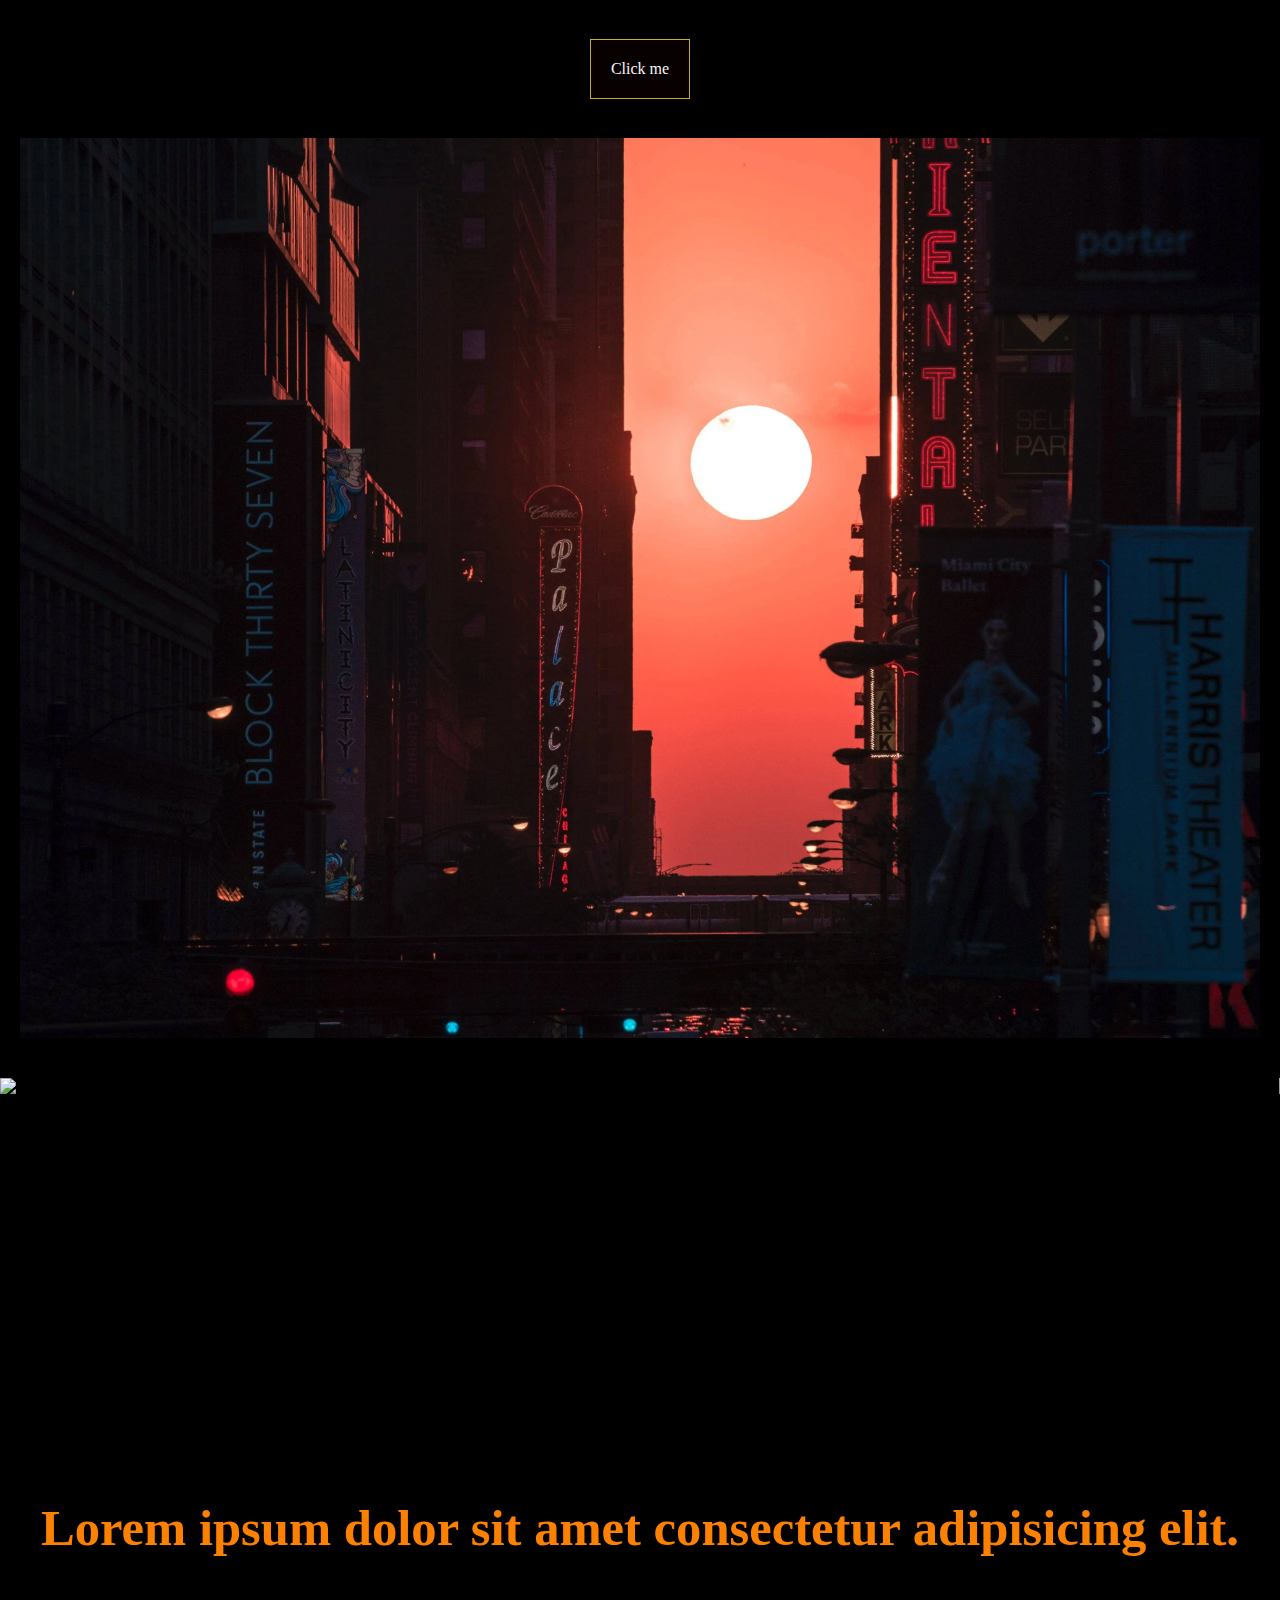
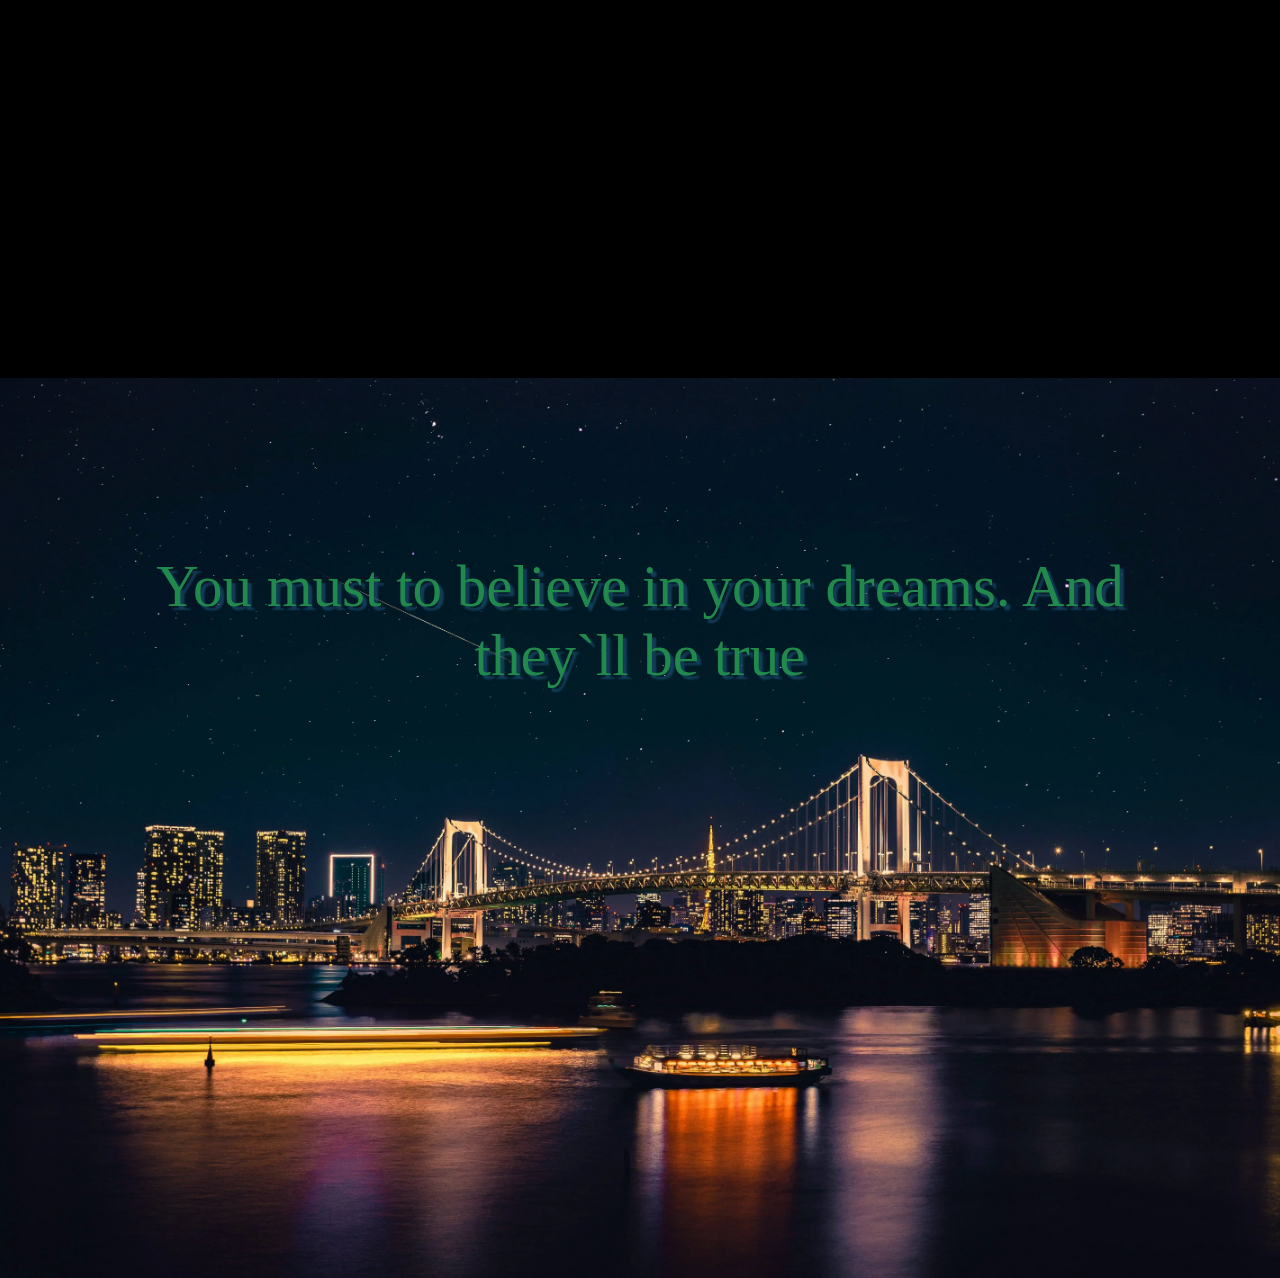
==== commit 0722eaf8: "compress images" ====
--- a/index.html
+++ b/index.html
@@ -11,30 +11,29 @@
         <button id="click" class="btn">Click me</button>
     </header>
 <main>
-    <section class="bg">
+    <div class="bg">
         <div class="container">
             <div class="bg__container">
                 <div class="images-wrap">
-                    <img class="image-box" src="./images/sun ball.jpg" alt="Ice ball from sunshine">
+                    <img class="image-box" src="./images/sun-ball.webp" alt="Ice ball from sunshine">
                 </div>
             </div>
         </div>        
-    </section>
-    <section class="cloud__section">
-        <div class="cloud__section-bg">
-            <img src="./images/star-sky.jpg" alt="">
-            <img src="./images/star-sky-scale.jpg" alt="">
-            <img src="./images/star-sky.jpg" alt="">
+    </div>
+    <section class="cloud__div">
+        <div class="cloud__div-bg">
+            <img src="./images/star-sky.webp" alt="star">
+            <img src="./images/star-sky-scale.webp" alt="star">
+            <img src="./images/star-sky.webp" alt="star">
         </div>
         <h1>Lorem ipsum dolor sit amet consectetur adipisicing elit.</h1>
     </section>
-    <section class="random">
+    <div class="random">
         <div id="circle__wrap"></div>
-        </div>
        <div class="container">
         <div class="random__text">You must to believe in your dreams. And they`ll be true</div>
        </div> 
-    </section>
+    </div>
 </main>
     <script src="./script.js">
 
--- a/style/style.css
+++ b/style/style.css
@@ -104,3800 +104,3800 @@
   width: 8px;
   height: 8px;
   animation-name: move-circle-1;
-  animation-duration: 35790ms;
-  animation-delay: 6965ms;
+  animation-duration: 30175ms;
+  animation-delay: 1971ms;
 }
 @keyframes move-circle-1 {
   from {
-    transform: translate3d(36vw, 85vh, 0);
-  }
-  to {
-    transform: translate3d(100vw, -97vh, 0);
+    transform: translate3d(49vw, 51vh, 0);
+  }
+  to {
+    transform: translate3d(71vw, -64vh, 0);
   }
 }
 .random #circle__wrap .circle-container:nth-child(3n+1) .circle {
-  animation-delay: 249ms;
+  animation-delay: 3156ms;
 }
 
 .random #circle__wrap .circle-container:nth-child(3n+2) {
   width: 8px;
   height: 8px;
   animation-name: move-circle-2;
-  animation-duration: 29278ms;
-  animation-delay: 20535ms;
+  animation-duration: 32610ms;
+  animation-delay: 796ms;
 }
 @keyframes move-circle-2 {
   from {
-    transform: translate3d(50vw, 20vh, 0);
-  }
-  to {
-    transform: translate3d(43vw, -47vh, 0);
+    transform: translate3d(20vw, 91vh, 0);
+  }
+  to {
+    transform: translate3d(84vw, -92vh, 0);
   }
 }
 .random #circle__wrap .circle-container:nth-child(3n+2) .circle {
-  animation-delay: 999ms;
+  animation-delay: 2398ms;
 }
 
 .random #circle__wrap .circle-container:nth-child(3n+3) {
   width: 8px;
   height: 8px;
   animation-name: move-circle-3;
-  animation-duration: 35099ms;
-  animation-delay: 36077ms;
+  animation-duration: 29828ms;
+  animation-delay: 18773ms;
 }
 @keyframes move-circle-3 {
   from {
-    transform: translate3d(31vw, 12vh, 0);
-  }
-  to {
-    transform: translate3d(7vw, -34vh, 0);
+    transform: translate3d(77vw, 24vh, 0);
+  }
+  to {
+    transform: translate3d(62vw, -36vh, 0);
   }
 }
 .random #circle__wrap .circle-container:nth-child(3n+3) .circle {
-  animation-delay: 3623ms;
+  animation-delay: 1991ms;
 }
 
 .random #circle__wrap .circle-container:nth-child(3n+4) {
   width: 8px;
   height: 8px;
   animation-name: move-circle-4;
-  animation-duration: 32885ms;
-  animation-delay: 30100ms;
+  animation-duration: 36466ms;
+  animation-delay: 32440ms;
 }
 @keyframes move-circle-4 {
   from {
-    transform: translate3d(94vw, 62vh, 0);
-  }
-  to {
-    transform: translate3d(87vw, -85vh, 0);
+    transform: translate3d(91vw, 75vh, 0);
+  }
+  to {
+    transform: translate3d(77vw, -94vh, 0);
   }
 }
 .random #circle__wrap .circle-container:nth-child(3n+4) .circle {
+  animation-delay: 3575ms;
+}
+
+.random #circle__wrap .circle-container:nth-child(3n+5) {
+  width: 8px;
+  height: 8px;
+  animation-name: move-circle-5;
+  animation-duration: 30175ms;
+  animation-delay: 4794ms;
+}
+@keyframes move-circle-5 {
+  from {
+    transform: translate3d(51vw, 74vh, 0);
+  }
+  to {
+    transform: translate3d(17vw, -100vh, 0);
+  }
+}
+.random #circle__wrap .circle-container:nth-child(3n+5) .circle {
+  animation-delay: 3353ms;
+}
+
+.random #circle__wrap .circle-container:nth-child(3n+6) {
+  width: 8px;
+  height: 8px;
+  animation-name: move-circle-6;
+  animation-duration: 33035ms;
+  animation-delay: 22700ms;
+}
+@keyframes move-circle-6 {
+  from {
+    transform: translate3d(88vw, 90vh, 0);
+  }
+  to {
+    transform: translate3d(30vw, -98vh, 0);
+  }
+}
+.random #circle__wrap .circle-container:nth-child(3n+6) .circle {
+  animation-delay: 1983ms;
+}
+
+.random #circle__wrap .circle-container:nth-child(3n+7) {
+  width: 8px;
+  height: 8px;
+  animation-name: move-circle-7;
+  animation-duration: 30586ms;
+  animation-delay: 15677ms;
+}
+@keyframes move-circle-7 {
+  from {
+    transform: translate3d(7vw, 87vh, 0);
+  }
+  to {
+    transform: translate3d(22vw, -93vh, 0);
+  }
+}
+.random #circle__wrap .circle-container:nth-child(3n+7) .circle {
+  animation-delay: 2118ms;
+}
+
+.random #circle__wrap .circle-container:nth-child(3n+8) {
+  width: 8px;
+  height: 8px;
+  animation-name: move-circle-8;
+  animation-duration: 36822ms;
+  animation-delay: 4318ms;
+}
+@keyframes move-circle-8 {
+  from {
+    transform: translate3d(90vw, 24vh, 0);
+  }
+  to {
+    transform: translate3d(87vw, -29vh, 0);
+  }
+}
+.random #circle__wrap .circle-container:nth-child(3n+8) .circle {
+  animation-delay: 3986ms;
+}
+
+.random #circle__wrap .circle-container:nth-child(3n+9) {
+  width: 8px;
+  height: 8px;
+  animation-name: move-circle-9;
+  animation-duration: 33379ms;
+  animation-delay: 29083ms;
+}
+@keyframes move-circle-9 {
+  from {
+    transform: translate3d(38vw, 46vh, 0);
+  }
+  to {
+    transform: translate3d(14vw, -66vh, 0);
+  }
+}
+.random #circle__wrap .circle-container:nth-child(3n+9) .circle {
+  animation-delay: 1238ms;
+}
+
+.random #circle__wrap .circle-container:nth-child(3n+10) {
+  width: 8px;
+  height: 8px;
+  animation-name: move-circle-10;
+  animation-duration: 29212ms;
+  animation-delay: 20388ms;
+}
+@keyframes move-circle-10 {
+  from {
+    transform: translate3d(1vw, 40vh, 0);
+  }
+  to {
+    transform: translate3d(3vw, -45vh, 0);
+  }
+}
+.random #circle__wrap .circle-container:nth-child(3n+10) .circle {
+  animation-delay: 823ms;
+}
+
+.random #circle__wrap .circle-container:nth-child(3n+11) {
+  width: 8px;
+  height: 8px;
+  animation-name: move-circle-11;
+  animation-duration: 34984ms;
+  animation-delay: 14969ms;
+}
+@keyframes move-circle-11 {
+  from {
+    transform: translate3d(93vw, 98vh, 0);
+  }
+  to {
+    transform: translate3d(26vw, -100vh, 0);
+  }
+}
+.random #circle__wrap .circle-container:nth-child(3n+11) .circle {
+  animation-delay: 2246ms;
+}
+
+.random #circle__wrap .circle-container:nth-child(3n+12) {
+  width: 8px;
+  height: 8px;
+  animation-name: move-circle-12;
+  animation-duration: 28918ms;
+  animation-delay: 5534ms;
+}
+@keyframes move-circle-12 {
+  from {
+    transform: translate3d(5vw, 33vh, 0);
+  }
+  to {
+    transform: translate3d(46vw, -39vh, 0);
+  }
+}
+.random #circle__wrap .circle-container:nth-child(3n+12) .circle {
+  animation-delay: 1013ms;
+}
+
+.random #circle__wrap .circle-container:nth-child(3n+13) {
+  width: 8px;
+  height: 8px;
+  animation-name: move-circle-13;
+  animation-duration: 29806ms;
+  animation-delay: 13675ms;
+}
+@keyframes move-circle-13 {
+  from {
+    transform: translate3d(63vw, 42vh, 0);
+  }
+  to {
+    transform: translate3d(16vw, -63vh, 0);
+  }
+}
+.random #circle__wrap .circle-container:nth-child(3n+13) .circle {
+  animation-delay: 2246ms;
+}
+
+.random #circle__wrap .circle-container:nth-child(3n+14) {
+  width: 8px;
+  height: 8px;
+  animation-name: move-circle-14;
+  animation-duration: 32492ms;
+  animation-delay: 5143ms;
+}
+@keyframes move-circle-14 {
+  from {
+    transform: translate3d(34vw, 73vh, 0);
+  }
+  to {
+    transform: translate3d(66vw, -93vh, 0);
+  }
+}
+.random #circle__wrap .circle-container:nth-child(3n+14) .circle {
+  animation-delay: 3492ms;
+}
+
+.random #circle__wrap .circle-container:nth-child(3n+15) {
+  width: 8px;
+  height: 8px;
+  animation-name: move-circle-15;
+  animation-duration: 28894ms;
+  animation-delay: 18939ms;
+}
+@keyframes move-circle-15 {
+  from {
+    transform: translate3d(78vw, 13vh, 0);
+  }
+  to {
+    transform: translate3d(86vw, -27vh, 0);
+  }
+}
+.random #circle__wrap .circle-container:nth-child(3n+15) .circle {
+  animation-delay: 3293ms;
+}
+
+.random #circle__wrap .circle-container:nth-child(3n+16) {
+  width: 8px;
+  height: 8px;
+  animation-name: move-circle-16;
+  animation-duration: 31486ms;
+  animation-delay: 36988ms;
+}
+@keyframes move-circle-16 {
+  from {
+    transform: translate3d(73vw, 41vh, 0);
+  }
+  to {
+    transform: translate3d(34vw, -65vh, 0);
+  }
+}
+.random #circle__wrap .circle-container:nth-child(3n+16) .circle {
+  animation-delay: 569ms;
+}
+
+.random #circle__wrap .circle-container:nth-child(3n+17) {
+  width: 8px;
+  height: 8px;
+  animation-name: move-circle-17;
+  animation-duration: 32284ms;
+  animation-delay: 8871ms;
+}
+@keyframes move-circle-17 {
+  from {
+    transform: translate3d(29vw, 74vh, 0);
+  }
+  to {
+    transform: translate3d(56vw, -100vh, 0);
+  }
+}
+.random #circle__wrap .circle-container:nth-child(3n+17) .circle {
+  animation-delay: 1702ms;
+}
+
+.random #circle__wrap .circle-container:nth-child(3n+18) {
+  width: 8px;
+  height: 8px;
+  animation-name: move-circle-18;
+  animation-duration: 36030ms;
+  animation-delay: 26521ms;
+}
+@keyframes move-circle-18 {
+  from {
+    transform: translate3d(51vw, 100vh, 0);
+  }
+  to {
+    transform: translate3d(19vw, -117vh, 0);
+  }
+}
+.random #circle__wrap .circle-container:nth-child(3n+18) .circle {
+  animation-delay: 3334ms;
+}
+
+.random #circle__wrap .circle-container:nth-child(3n+19) {
+  width: 8px;
+  height: 8px;
+  animation-name: move-circle-19;
+  animation-duration: 35987ms;
+  animation-delay: 28733ms;
+}
+@keyframes move-circle-19 {
+  from {
+    transform: translate3d(71vw, 93vh, 0);
+  }
+  to {
+    transform: translate3d(100vw, -103vh, 0);
+  }
+}
+.random #circle__wrap .circle-container:nth-child(3n+19) .circle {
+  animation-delay: 3510ms;
+}
+
+.random #circle__wrap .circle-container:nth-child(3n+20) {
+  width: 8px;
+  height: 8px;
+  animation-name: move-circle-20;
+  animation-duration: 30532ms;
+  animation-delay: 2259ms;
+}
+@keyframes move-circle-20 {
+  from {
+    transform: translate3d(13vw, 69vh, 0);
+  }
+  to {
+    transform: translate3d(64vw, -90vh, 0);
+  }
+}
+.random #circle__wrap .circle-container:nth-child(3n+20) .circle {
+  animation-delay: 940ms;
+}
+
+.random #circle__wrap .circle-container:nth-child(3n+21) {
+  width: 8px;
+  height: 8px;
+  animation-name: move-circle-21;
+  animation-duration: 31798ms;
+  animation-delay: 25592ms;
+}
+@keyframes move-circle-21 {
+  from {
+    transform: translate3d(25vw, 17vh, 0);
+  }
+  to {
+    transform: translate3d(21vw, -31vh, 0);
+  }
+}
+.random #circle__wrap .circle-container:nth-child(3n+21) .circle {
+  animation-delay: 3364ms;
+}
+
+.random #circle__wrap .circle-container:nth-child(3n+22) {
+  width: 8px;
+  height: 8px;
+  animation-name: move-circle-22;
+  animation-duration: 32465ms;
+  animation-delay: 11459ms;
+}
+@keyframes move-circle-22 {
+  from {
+    transform: translate3d(50vw, 51vh, 0);
+  }
+  to {
+    transform: translate3d(88vw, -63vh, 0);
+  }
+}
+.random #circle__wrap .circle-container:nth-child(3n+22) .circle {
+  animation-delay: 1450ms;
+}
+
+.random #circle__wrap .circle-container:nth-child(3n+23) {
+  width: 8px;
+  height: 8px;
+  animation-name: move-circle-23;
+  animation-duration: 30936ms;
+  animation-delay: 14731ms;
+}
+@keyframes move-circle-23 {
+  from {
+    transform: translate3d(64vw, 100vh, 0);
+  }
+  to {
+    transform: translate3d(9vw, -107vh, 0);
+  }
+}
+.random #circle__wrap .circle-container:nth-child(3n+23) .circle {
+  animation-delay: 1207ms;
+}
+
+.random #circle__wrap .circle-container:nth-child(3n+24) {
+  width: 8px;
+  height: 8px;
+  animation-name: move-circle-24;
+  animation-duration: 34235ms;
+  animation-delay: 17329ms;
+}
+@keyframes move-circle-24 {
+  from {
+    transform: translate3d(40vw, 37vh, 0);
+  }
+  to {
+    transform: translate3d(5vw, -48vh, 0);
+  }
+}
+.random #circle__wrap .circle-container:nth-child(3n+24) .circle {
+  animation-delay: 2287ms;
+}
+
+.random #circle__wrap .circle-container:nth-child(3n+25) {
+  width: 8px;
+  height: 8px;
+  animation-name: move-circle-25;
+  animation-duration: 36448ms;
+  animation-delay: 9333ms;
+}
+@keyframes move-circle-25 {
+  from {
+    transform: translate3d(57vw, 41vh, 0);
+  }
+  to {
+    transform: translate3d(35vw, -53vh, 0);
+  }
+}
+.random #circle__wrap .circle-container:nth-child(3n+25) .circle {
+  animation-delay: 518ms;
+}
+
+.random #circle__wrap .circle-container:nth-child(3n+26) {
+  width: 8px;
+  height: 8px;
+  animation-name: move-circle-26;
+  animation-duration: 32740ms;
+  animation-delay: 32982ms;
+}
+@keyframes move-circle-26 {
+  from {
+    transform: translate3d(34vw, 55vh, 0);
+  }
+  to {
+    transform: translate3d(74vw, -70vh, 0);
+  }
+}
+.random #circle__wrap .circle-container:nth-child(3n+26) .circle {
+  animation-delay: 729ms;
+}
+
+.random #circle__wrap .circle-container:nth-child(3n+27) {
+  width: 8px;
+  height: 8px;
+  animation-name: move-circle-27;
+  animation-duration: 34716ms;
+  animation-delay: 11747ms;
+}
+@keyframes move-circle-27 {
+  from {
+    transform: translate3d(27vw, 100vh, 0);
+  }
+  to {
+    transform: translate3d(13vw, -122vh, 0);
+  }
+}
+.random #circle__wrap .circle-container:nth-child(3n+27) .circle {
+  animation-delay: 3491ms;
+}
+
+.random #circle__wrap .circle-container:nth-child(3n+28) {
+  width: 8px;
+  height: 8px;
+  animation-name: move-circle-28;
+  animation-duration: 36611ms;
+  animation-delay: 27443ms;
+}
+@keyframes move-circle-28 {
+  from {
+    transform: translate3d(5vw, 69vh, 0);
+  }
+  to {
+    transform: translate3d(22vw, -94vh, 0);
+  }
+}
+.random #circle__wrap .circle-container:nth-child(3n+28) .circle {
+  animation-delay: 3454ms;
+}
+
+.random #circle__wrap .circle-container:nth-child(3n+29) {
+  width: 8px;
+  height: 8px;
+  animation-name: move-circle-29;
+  animation-duration: 34871ms;
+  animation-delay: 263ms;
+}
+@keyframes move-circle-29 {
+  from {
+    transform: translate3d(43vw, 43vh, 0);
+  }
+  to {
+    transform: translate3d(56vw, -51vh, 0);
+  }
+}
+.random #circle__wrap .circle-container:nth-child(3n+29) .circle {
+  animation-delay: 2804ms;
+}
+
+.random #circle__wrap .circle-container:nth-child(3n+30) {
+  width: 8px;
+  height: 8px;
+  animation-name: move-circle-30;
+  animation-duration: 34854ms;
+  animation-delay: 20452ms;
+}
+@keyframes move-circle-30 {
+  from {
+    transform: translate3d(66vw, 66vh, 0);
+  }
+  to {
+    transform: translate3d(33vw, -96vh, 0);
+  }
+}
+.random #circle__wrap .circle-container:nth-child(3n+30) .circle {
+  animation-delay: 1048ms;
+}
+
+.random #circle__wrap .circle-container:nth-child(3n+31) {
+  width: 8px;
+  height: 8px;
+  animation-name: move-circle-31;
+  animation-duration: 35231ms;
+  animation-delay: 31703ms;
+}
+@keyframes move-circle-31 {
+  from {
+    transform: translate3d(19vw, 73vh, 0);
+  }
+  to {
+    transform: translate3d(7vw, -83vh, 0);
+  }
+}
+.random #circle__wrap .circle-container:nth-child(3n+31) .circle {
+  animation-delay: 937ms;
+}
+
+.random #circle__wrap .circle-container:nth-child(3n+32) {
+  width: 8px;
+  height: 8px;
+  animation-name: move-circle-32;
+  animation-duration: 31507ms;
+  animation-delay: 14902ms;
+}
+@keyframes move-circle-32 {
+  from {
+    transform: translate3d(60vw, 99vh, 0);
+  }
+  to {
+    transform: translate3d(68vw, -112vh, 0);
+  }
+}
+.random #circle__wrap .circle-container:nth-child(3n+32) .circle {
+  animation-delay: 2061ms;
+}
+
+.random #circle__wrap .circle-container:nth-child(3n+33) {
+  width: 8px;
+  height: 8px;
+  animation-name: move-circle-33;
+  animation-duration: 35419ms;
+  animation-delay: 25115ms;
+}
+@keyframes move-circle-33 {
+  from {
+    transform: translate3d(27vw, 14vh, 0);
+  }
+  to {
+    transform: translate3d(38vw, -44vh, 0);
+  }
+}
+.random #circle__wrap .circle-container:nth-child(3n+33) .circle {
+  animation-delay: 3750ms;
+}
+
+.random #circle__wrap .circle-container:nth-child(3n+34) {
+  width: 8px;
+  height: 8px;
+  animation-name: move-circle-34;
+  animation-duration: 31828ms;
+  animation-delay: 26051ms;
+}
+@keyframes move-circle-34 {
+  from {
+    transform: translate3d(46vw, 82vh, 0);
+  }
+  to {
+    transform: translate3d(93vw, -94vh, 0);
+  }
+}
+.random #circle__wrap .circle-container:nth-child(3n+34) .circle {
+  animation-delay: 1176ms;
+}
+
+.random #circle__wrap .circle-container:nth-child(3n+35) {
+  width: 8px;
+  height: 8px;
+  animation-name: move-circle-35;
+  animation-duration: 33503ms;
+  animation-delay: 9476ms;
+}
+@keyframes move-circle-35 {
+  from {
+    transform: translate3d(53vw, 53vh, 0);
+  }
+  to {
+    transform: translate3d(14vw, -59vh, 0);
+  }
+}
+.random #circle__wrap .circle-container:nth-child(3n+35) .circle {
+  animation-delay: 1571ms;
+}
+
+.random #circle__wrap .circle-container:nth-child(3n+36) {
+  width: 8px;
+  height: 8px;
+  animation-name: move-circle-36;
+  animation-duration: 34248ms;
+  animation-delay: 36555ms;
+}
+@keyframes move-circle-36 {
+  from {
+    transform: translate3d(47vw, 95vh, 0);
+  }
+  to {
+    transform: translate3d(56vw, -111vh, 0);
+  }
+}
+.random #circle__wrap .circle-container:nth-child(3n+36) .circle {
+  animation-delay: 2588ms;
+}
+
+.random #circle__wrap .circle-container:nth-child(3n+37) {
+  width: 8px;
+  height: 8px;
+  animation-name: move-circle-37;
+  animation-duration: 28196ms;
+  animation-delay: 26942ms;
+}
+@keyframes move-circle-37 {
+  from {
+    transform: translate3d(95vw, 95vh, 0);
+  }
+  to {
+    transform: translate3d(78vw, -99vh, 0);
+  }
+}
+.random #circle__wrap .circle-container:nth-child(3n+37) .circle {
+  animation-delay: 3210ms;
+}
+
+.random #circle__wrap .circle-container:nth-child(3n+38) {
+  width: 8px;
+  height: 8px;
+  animation-name: move-circle-38;
+  animation-duration: 30295ms;
+  animation-delay: 27949ms;
+}
+@keyframes move-circle-38 {
+  from {
+    transform: translate3d(83vw, 23vh, 0);
+  }
+  to {
+    transform: translate3d(80vw, -28vh, 0);
+  }
+}
+.random #circle__wrap .circle-container:nth-child(3n+38) .circle {
+  animation-delay: 845ms;
+}
+
+.random #circle__wrap .circle-container:nth-child(3n+39) {
+  width: 8px;
+  height: 8px;
+  animation-name: move-circle-39;
+  animation-duration: 31201ms;
+  animation-delay: 22723ms;
+}
+@keyframes move-circle-39 {
+  from {
+    transform: translate3d(83vw, 52vh, 0);
+  }
+  to {
+    transform: translate3d(10vw, -55vh, 0);
+  }
+}
+.random #circle__wrap .circle-container:nth-child(3n+39) .circle {
+  animation-delay: 3662ms;
+}
+
+.random #circle__wrap .circle-container:nth-child(3n+40) {
+  width: 8px;
+  height: 8px;
+  animation-name: move-circle-40;
+  animation-duration: 29268ms;
+  animation-delay: 22340ms;
+}
+@keyframes move-circle-40 {
+  from {
+    transform: translate3d(84vw, 20vh, 0);
+  }
+  to {
+    transform: translate3d(40vw, -40vh, 0);
+  }
+}
+.random #circle__wrap .circle-container:nth-child(3n+40) .circle {
+  animation-delay: 1017ms;
+}
+
+.random #circle__wrap .circle-container:nth-child(3n+41) {
+  width: 8px;
+  height: 8px;
+  animation-name: move-circle-41;
+  animation-duration: 33486ms;
+  animation-delay: 36824ms;
+}
+@keyframes move-circle-41 {
+  from {
+    transform: translate3d(65vw, 88vh, 0);
+  }
+  to {
+    transform: translate3d(55vw, -104vh, 0);
+  }
+}
+.random #circle__wrap .circle-container:nth-child(3n+41) .circle {
+  animation-delay: 3266ms;
+}
+
+.random #circle__wrap .circle-container:nth-child(3n+42) {
+  width: 8px;
+  height: 8px;
+  animation-name: move-circle-42;
+  animation-duration: 29975ms;
+  animation-delay: 3753ms;
+}
+@keyframes move-circle-42 {
+  from {
+    transform: translate3d(1vw, 36vh, 0);
+  }
+  to {
+    transform: translate3d(14vw, -66vh, 0);
+  }
+}
+.random #circle__wrap .circle-container:nth-child(3n+42) .circle {
+  animation-delay: 720ms;
+}
+
+.random #circle__wrap .circle-container:nth-child(3n+43) {
+  width: 8px;
+  height: 8px;
+  animation-name: move-circle-43;
+  animation-duration: 28690ms;
+  animation-delay: 17916ms;
+}
+@keyframes move-circle-43 {
+  from {
+    transform: translate3d(43vw, 62vh, 0);
+  }
+  to {
+    transform: translate3d(27vw, -80vh, 0);
+  }
+}
+.random #circle__wrap .circle-container:nth-child(3n+43) .circle {
   animation-delay: 2834ms;
 }
 
-.random #circle__wrap .circle-container:nth-child(3n+5) {
-  width: 8px;
-  height: 8px;
-  animation-name: move-circle-5;
-  animation-duration: 34078ms;
-  animation-delay: 35302ms;
-}
-@keyframes move-circle-5 {
-  from {
-    transform: translate3d(70vw, 52vh, 0);
-  }
-  to {
-    transform: translate3d(22vw, -75vh, 0);
-  }
-}
-.random #circle__wrap .circle-container:nth-child(3n+5) .circle {
-  animation-delay: 1334ms;
-}
-
-.random #circle__wrap .circle-container:nth-child(3n+6) {
-  width: 8px;
-  height: 8px;
-  animation-name: move-circle-6;
-  animation-duration: 36975ms;
-  animation-delay: 21361ms;
-}
-@keyframes move-circle-6 {
-  from {
-    transform: translate3d(39vw, 47vh, 0);
-  }
-  to {
-    transform: translate3d(83vw, -75vh, 0);
-  }
-}
-.random #circle__wrap .circle-container:nth-child(3n+6) .circle {
-  animation-delay: 796ms;
-}
-
-.random #circle__wrap .circle-container:nth-child(3n+7) {
-  width: 8px;
-  height: 8px;
-  animation-name: move-circle-7;
-  animation-duration: 31544ms;
-  animation-delay: 34150ms;
-}
-@keyframes move-circle-7 {
-  from {
-    transform: translate3d(67vw, 55vh, 0);
-  }
-  to {
-    transform: translate3d(15vw, -76vh, 0);
-  }
-}
-.random #circle__wrap .circle-container:nth-child(3n+7) .circle {
-  animation-delay: 1897ms;
-}
-
-.random #circle__wrap .circle-container:nth-child(3n+8) {
-  width: 8px;
-  height: 8px;
-  animation-name: move-circle-8;
-  animation-duration: 36165ms;
-  animation-delay: 18424ms;
-}
-@keyframes move-circle-8 {
-  from {
-    transform: translate3d(79vw, 27vh, 0);
-  }
-  to {
-    transform: translate3d(43vw, -42vh, 0);
-  }
-}
-.random #circle__wrap .circle-container:nth-child(3n+8) .circle {
-  animation-delay: 296ms;
-}
-
-.random #circle__wrap .circle-container:nth-child(3n+9) {
-  width: 8px;
-  height: 8px;
-  animation-name: move-circle-9;
-  animation-duration: 34511ms;
-  animation-delay: 3480ms;
-}
-@keyframes move-circle-9 {
-  from {
-    transform: translate3d(25vw, 100vh, 0);
-  }
-  to {
-    transform: translate3d(4vw, -130vh, 0);
-  }
-}
-.random #circle__wrap .circle-container:nth-child(3n+9) .circle {
-  animation-delay: 1281ms;
-}
-
-.random #circle__wrap .circle-container:nth-child(3n+10) {
-  width: 8px;
-  height: 8px;
-  animation-name: move-circle-10;
-  animation-duration: 36231ms;
-  animation-delay: 31386ms;
-}
-@keyframes move-circle-10 {
-  from {
-    transform: translate3d(1vw, 23vh, 0);
-  }
-  to {
-    transform: translate3d(37vw, -34vh, 0);
-  }
-}
-.random #circle__wrap .circle-container:nth-child(3n+10) .circle {
-  animation-delay: 2758ms;
-}
-
-.random #circle__wrap .circle-container:nth-child(3n+11) {
-  width: 8px;
-  height: 8px;
-  animation-name: move-circle-11;
-  animation-duration: 30253ms;
-  animation-delay: 20653ms;
-}
-@keyframes move-circle-11 {
-  from {
-    transform: translate3d(12vw, 40vh, 0);
-  }
-  to {
-    transform: translate3d(68vw, -65vh, 0);
-  }
-}
-.random #circle__wrap .circle-container:nth-child(3n+11) .circle {
-  animation-delay: 3436ms;
-}
-
-.random #circle__wrap .circle-container:nth-child(3n+12) {
-  width: 8px;
-  height: 8px;
-  animation-name: move-circle-12;
-  animation-duration: 29797ms;
-  animation-delay: 28888ms;
-}
-@keyframes move-circle-12 {
-  from {
-    transform: translate3d(90vw, 17vh, 0);
-  }
-  to {
-    transform: translate3d(9vw, -43vh, 0);
-  }
-}
-.random #circle__wrap .circle-container:nth-child(3n+12) .circle {
-  animation-delay: 1396ms;
-}
-
-.random #circle__wrap .circle-container:nth-child(3n+13) {
-  width: 8px;
-  height: 8px;
-  animation-name: move-circle-13;
-  animation-duration: 30111ms;
-  animation-delay: 25024ms;
-}
-@keyframes move-circle-13 {
-  from {
-    transform: translate3d(98vw, 88vh, 0);
-  }
-  to {
-    transform: translate3d(20vw, -105vh, 0);
-  }
-}
-.random #circle__wrap .circle-container:nth-child(3n+13) .circle {
-  animation-delay: 2827ms;
-}
-
-.random #circle__wrap .circle-container:nth-child(3n+14) {
-  width: 8px;
-  height: 8px;
-  animation-name: move-circle-14;
-  animation-duration: 33747ms;
-  animation-delay: 12831ms;
-}
-@keyframes move-circle-14 {
-  from {
-    transform: translate3d(74vw, 18vh, 0);
-  }
-  to {
-    transform: translate3d(6vw, -46vh, 0);
-  }
-}
-.random #circle__wrap .circle-container:nth-child(3n+14) .circle {
-  animation-delay: 1630ms;
-}
-
-.random #circle__wrap .circle-container:nth-child(3n+15) {
-  width: 8px;
-  height: 8px;
-  animation-name: move-circle-15;
-  animation-duration: 34615ms;
-  animation-delay: 21916ms;
-}
-@keyframes move-circle-15 {
-  from {
-    transform: translate3d(23vw, 59vh, 0);
-  }
-  to {
-    transform: translate3d(80vw, -86vh, 0);
-  }
-}
-.random #circle__wrap .circle-container:nth-child(3n+15) .circle {
-  animation-delay: 1089ms;
-}
-
-.random #circle__wrap .circle-container:nth-child(3n+16) {
-  width: 8px;
-  height: 8px;
-  animation-name: move-circle-16;
-  animation-duration: 28326ms;
-  animation-delay: 28736ms;
-}
-@keyframes move-circle-16 {
-  from {
-    transform: translate3d(92vw, 52vh, 0);
-  }
-  to {
-    transform: translate3d(86vw, -71vh, 0);
-  }
-}
-.random #circle__wrap .circle-container:nth-child(3n+16) .circle {
-  animation-delay: 17ms;
-}
-
-.random #circle__wrap .circle-container:nth-child(3n+17) {
-  width: 8px;
-  height: 8px;
-  animation-name: move-circle-17;
-  animation-duration: 33638ms;
-  animation-delay: 30606ms;
-}
-@keyframes move-circle-17 {
-  from {
-    transform: translate3d(94vw, 76vh, 0);
-  }
-  to {
-    transform: translate3d(41vw, -78vh, 0);
-  }
-}
-.random #circle__wrap .circle-container:nth-child(3n+17) .circle {
-  animation-delay: 3527ms;
-}
-
-.random #circle__wrap .circle-container:nth-child(3n+18) {
-  width: 8px;
-  height: 8px;
-  animation-name: move-circle-18;
-  animation-duration: 31904ms;
-  animation-delay: 31019ms;
-}
-@keyframes move-circle-18 {
-  from {
-    transform: translate3d(60vw, 90vh, 0);
-  }
-  to {
-    transform: translate3d(48vw, -109vh, 0);
-  }
-}
-.random #circle__wrap .circle-container:nth-child(3n+18) .circle {
-  animation-delay: 1187ms;
-}
-
-.random #circle__wrap .circle-container:nth-child(3n+19) {
-  width: 8px;
-  height: 8px;
-  animation-name: move-circle-19;
-  animation-duration: 31379ms;
-  animation-delay: 9913ms;
-}
-@keyframes move-circle-19 {
-  from {
-    transform: translate3d(22vw, 97vh, 0);
+.random #circle__wrap .circle-container:nth-child(3n+44) {
+  width: 8px;
+  height: 8px;
+  animation-name: move-circle-44;
+  animation-duration: 34406ms;
+  animation-delay: 11083ms;
+}
+@keyframes move-circle-44 {
+  from {
+    transform: translate3d(25vw, 46vh, 0);
+  }
+  to {
+    transform: translate3d(15vw, -61vh, 0);
+  }
+}
+.random #circle__wrap .circle-container:nth-child(3n+44) .circle {
+  animation-delay: 2867ms;
+}
+
+.random #circle__wrap .circle-container:nth-child(3n+45) {
+  width: 8px;
+  height: 8px;
+  animation-name: move-circle-45;
+  animation-duration: 30081ms;
+  animation-delay: 14028ms;
+}
+@keyframes move-circle-45 {
+  from {
+    transform: translate3d(5vw, 15vh, 0);
+  }
+  to {
+    transform: translate3d(20vw, -43vh, 0);
+  }
+}
+.random #circle__wrap .circle-container:nth-child(3n+45) .circle {
+  animation-delay: 1155ms;
+}
+
+.random #circle__wrap .circle-container:nth-child(3n+46) {
+  width: 8px;
+  height: 8px;
+  animation-name: move-circle-46;
+  animation-duration: 35840ms;
+  animation-delay: 23271ms;
+}
+@keyframes move-circle-46 {
+  from {
+    transform: translate3d(66vw, 49vh, 0);
+  }
+  to {
+    transform: translate3d(66vw, -65vh, 0);
+  }
+}
+.random #circle__wrap .circle-container:nth-child(3n+46) .circle {
+  animation-delay: 2187ms;
+}
+
+.random #circle__wrap .circle-container:nth-child(3n+47) {
+  width: 8px;
+  height: 8px;
+  animation-name: move-circle-47;
+  animation-duration: 30388ms;
+  animation-delay: 8050ms;
+}
+@keyframes move-circle-47 {
+  from {
+    transform: translate3d(18vw, 31vh, 0);
+  }
+  to {
+    transform: translate3d(64vw, -53vh, 0);
+  }
+}
+.random #circle__wrap .circle-container:nth-child(3n+47) .circle {
+  animation-delay: 1328ms;
+}
+
+.random #circle__wrap .circle-container:nth-child(3n+48) {
+  width: 8px;
+  height: 8px;
+  animation-name: move-circle-48;
+  animation-duration: 35008ms;
+  animation-delay: 5127ms;
+}
+@keyframes move-circle-48 {
+  from {
+    transform: translate3d(85vw, 44vh, 0);
+  }
+  to {
+    transform: translate3d(39vw, -58vh, 0);
+  }
+}
+.random #circle__wrap .circle-container:nth-child(3n+48) .circle {
+  animation-delay: 2903ms;
+}
+
+.random #circle__wrap .circle-container:nth-child(3n+49) {
+  width: 8px;
+  height: 8px;
+  animation-name: move-circle-49;
+  animation-duration: 34656ms;
+  animation-delay: 29690ms;
+}
+@keyframes move-circle-49 {
+  from {
+    transform: translate3d(69vw, 48vh, 0);
+  }
+  to {
+    transform: translate3d(77vw, -75vh, 0);
+  }
+}
+.random #circle__wrap .circle-container:nth-child(3n+49) .circle {
+  animation-delay: 1174ms;
+}
+
+.random #circle__wrap .circle-container:nth-child(3n+50) {
+  width: 8px;
+  height: 8px;
+  animation-name: move-circle-50;
+  animation-duration: 34196ms;
+  animation-delay: 4473ms;
+}
+@keyframes move-circle-50 {
+  from {
+    transform: translate3d(71vw, 74vh, 0);
+  }
+  to {
+    transform: translate3d(35vw, -84vh, 0);
+  }
+}
+.random #circle__wrap .circle-container:nth-child(3n+50) .circle {
+  animation-delay: 3033ms;
+}
+
+.random #circle__wrap .circle-container:nth-child(3n+51) {
+  width: 8px;
+  height: 8px;
+  animation-name: move-circle-51;
+  animation-duration: 32270ms;
+  animation-delay: 9661ms;
+}
+@keyframes move-circle-51 {
+  from {
+    transform: translate3d(39vw, 17vh, 0);
+  }
+  to {
+    transform: translate3d(45vw, -18vh, 0);
+  }
+}
+.random #circle__wrap .circle-container:nth-child(3n+51) .circle {
+  animation-delay: 1935ms;
+}
+
+.random #circle__wrap .circle-container:nth-child(3n+52) {
+  width: 8px;
+  height: 8px;
+  animation-name: move-circle-52;
+  animation-duration: 29205ms;
+  animation-delay: 32932ms;
+}
+@keyframes move-circle-52 {
+  from {
+    transform: translate3d(57vw, 88vh, 0);
+  }
+  to {
+    transform: translate3d(58vw, -116vh, 0);
+  }
+}
+.random #circle__wrap .circle-container:nth-child(3n+52) .circle {
+  animation-delay: 2495ms;
+}
+
+.random #circle__wrap .circle-container:nth-child(3n+53) {
+  width: 8px;
+  height: 8px;
+  animation-name: move-circle-53;
+  animation-duration: 32142ms;
+  animation-delay: 28497ms;
+}
+@keyframes move-circle-53 {
+  from {
+    transform: translate3d(52vw, 73vh, 0);
+  }
+  to {
+    transform: translate3d(92vw, -85vh, 0);
+  }
+}
+.random #circle__wrap .circle-container:nth-child(3n+53) .circle {
+  animation-delay: 1541ms;
+}
+
+.random #circle__wrap .circle-container:nth-child(3n+54) {
+  width: 8px;
+  height: 8px;
+  animation-name: move-circle-54;
+  animation-duration: 35267ms;
+  animation-delay: 19162ms;
+}
+@keyframes move-circle-54 {
+  from {
+    transform: translate3d(59vw, 43vh, 0);
+  }
+  to {
+    transform: translate3d(69vw, -58vh, 0);
+  }
+}
+.random #circle__wrap .circle-container:nth-child(3n+54) .circle {
+  animation-delay: 572ms;
+}
+
+.random #circle__wrap .circle-container:nth-child(3n+55) {
+  width: 8px;
+  height: 8px;
+  animation-name: move-circle-55;
+  animation-duration: 36159ms;
+  animation-delay: 26917ms;
+}
+@keyframes move-circle-55 {
+  from {
+    transform: translate3d(93vw, 66vh, 0);
+  }
+  to {
+    transform: translate3d(93vw, -78vh, 0);
+  }
+}
+.random #circle__wrap .circle-container:nth-child(3n+55) .circle {
+  animation-delay: 2448ms;
+}
+
+.random #circle__wrap .circle-container:nth-child(3n+56) {
+  width: 8px;
+  height: 8px;
+  animation-name: move-circle-56;
+  animation-duration: 31051ms;
+  animation-delay: 29663ms;
+}
+@keyframes move-circle-56 {
+  from {
+    transform: translate3d(48vw, 91vh, 0);
+  }
+  to {
+    transform: translate3d(46vw, -115vh, 0);
+  }
+}
+.random #circle__wrap .circle-container:nth-child(3n+56) .circle {
+  animation-delay: 880ms;
+}
+
+.random #circle__wrap .circle-container:nth-child(3n+57) {
+  width: 8px;
+  height: 8px;
+  animation-name: move-circle-57;
+  animation-duration: 31880ms;
+  animation-delay: 12362ms;
+}
+@keyframes move-circle-57 {
+  from {
+    transform: translate3d(31vw, 17vh, 0);
+  }
+  to {
+    transform: translate3d(12vw, -42vh, 0);
+  }
+}
+.random #circle__wrap .circle-container:nth-child(3n+57) .circle {
+  animation-delay: 1536ms;
+}
+
+.random #circle__wrap .circle-container:nth-child(3n+58) {
+  width: 8px;
+  height: 8px;
+  animation-name: move-circle-58;
+  animation-duration: 36704ms;
+  animation-delay: 28531ms;
+}
+@keyframes move-circle-58 {
+  from {
+    transform: translate3d(40vw, 23vh, 0);
+  }
+  to {
+    transform: translate3d(77vw, -32vh, 0);
+  }
+}
+.random #circle__wrap .circle-container:nth-child(3n+58) .circle {
+  animation-delay: 792ms;
+}
+
+.random #circle__wrap .circle-container:nth-child(3n+59) {
+  width: 8px;
+  height: 8px;
+  animation-name: move-circle-59;
+  animation-duration: 28661ms;
+  animation-delay: 29388ms;
+}
+@keyframes move-circle-59 {
+  from {
+    transform: translate3d(72vw, 49vh, 0);
+  }
+  to {
+    transform: translate3d(31vw, -62vh, 0);
+  }
+}
+.random #circle__wrap .circle-container:nth-child(3n+59) .circle {
+  animation-delay: 159ms;
+}
+
+.random #circle__wrap .circle-container:nth-child(3n+60) {
+  width: 8px;
+  height: 8px;
+  animation-name: move-circle-60;
+  animation-duration: 31912ms;
+  animation-delay: 29309ms;
+}
+@keyframes move-circle-60 {
+  from {
+    transform: translate3d(27vw, 55vh, 0);
+  }
+  to {
+    transform: translate3d(45vw, -71vh, 0);
+  }
+}
+.random #circle__wrap .circle-container:nth-child(3n+60) .circle {
+  animation-delay: 3141ms;
+}
+
+.random #circle__wrap .circle-container:nth-child(3n+61) {
+  width: 8px;
+  height: 8px;
+  animation-name: move-circle-61;
+  animation-duration: 28852ms;
+  animation-delay: 9355ms;
+}
+@keyframes move-circle-61 {
+  from {
+    transform: translate3d(15vw, 27vh, 0);
+  }
+  to {
+    transform: translate3d(84vw, -44vh, 0);
+  }
+}
+.random #circle__wrap .circle-container:nth-child(3n+61) .circle {
+  animation-delay: 3550ms;
+}
+
+.random #circle__wrap .circle-container:nth-child(3n+62) {
+  width: 8px;
+  height: 8px;
+  animation-name: move-circle-62;
+  animation-duration: 33214ms;
+  animation-delay: 20138ms;
+}
+@keyframes move-circle-62 {
+  from {
+    transform: translate3d(36vw, 65vh, 0);
+  }
+  to {
+    transform: translate3d(30vw, -88vh, 0);
+  }
+}
+.random #circle__wrap .circle-container:nth-child(3n+62) .circle {
+  animation-delay: 3461ms;
+}
+
+.random #circle__wrap .circle-container:nth-child(3n+63) {
+  width: 8px;
+  height: 8px;
+  animation-name: move-circle-63;
+  animation-duration: 29665ms;
+  animation-delay: 25582ms;
+}
+@keyframes move-circle-63 {
+  from {
+    transform: translate3d(43vw, 92vh, 0);
+  }
+  to {
+    transform: translate3d(55vw, -102vh, 0);
+  }
+}
+.random #circle__wrap .circle-container:nth-child(3n+63) .circle {
+  animation-delay: 861ms;
+}
+
+.random #circle__wrap .circle-container:nth-child(3n+64) {
+  width: 8px;
+  height: 8px;
+  animation-name: move-circle-64;
+  animation-duration: 30098ms;
+  animation-delay: 21924ms;
+}
+@keyframes move-circle-64 {
+  from {
+    transform: translate3d(97vw, 75vh, 0);
+  }
+  to {
+    transform: translate3d(46vw, -94vh, 0);
+  }
+}
+.random #circle__wrap .circle-container:nth-child(3n+64) .circle {
+  animation-delay: 3202ms;
+}
+
+.random #circle__wrap .circle-container:nth-child(3n+65) {
+  width: 8px;
+  height: 8px;
+  animation-name: move-circle-65;
+  animation-duration: 34281ms;
+  animation-delay: 28650ms;
+}
+@keyframes move-circle-65 {
+  from {
+    transform: translate3d(69vw, 92vh, 0);
+  }
+  to {
+    transform: translate3d(54vw, -103vh, 0);
+  }
+}
+.random #circle__wrap .circle-container:nth-child(3n+65) .circle {
+  animation-delay: 1887ms;
+}
+
+.random #circle__wrap .circle-container:nth-child(3n+66) {
+  width: 8px;
+  height: 8px;
+  animation-name: move-circle-66;
+  animation-duration: 35403ms;
+  animation-delay: 34450ms;
+}
+@keyframes move-circle-66 {
+  from {
+    transform: translate3d(15vw, 81vh, 0);
+  }
+  to {
+    transform: translate3d(10vw, -94vh, 0);
+  }
+}
+.random #circle__wrap .circle-container:nth-child(3n+66) .circle {
+  animation-delay: 3924ms;
+}
+
+.random #circle__wrap .circle-container:nth-child(3n+67) {
+  width: 8px;
+  height: 8px;
+  animation-name: move-circle-67;
+  animation-duration: 31740ms;
+  animation-delay: 30915ms;
+}
+@keyframes move-circle-67 {
+  from {
+    transform: translate3d(62vw, 32vh, 0);
+  }
+  to {
+    transform: translate3d(31vw, -48vh, 0);
+  }
+}
+.random #circle__wrap .circle-container:nth-child(3n+67) .circle {
+  animation-delay: 103ms;
+}
+
+.random #circle__wrap .circle-container:nth-child(3n+68) {
+  width: 8px;
+  height: 8px;
+  animation-name: move-circle-68;
+  animation-duration: 36176ms;
+  animation-delay: 33807ms;
+}
+@keyframes move-circle-68 {
+  from {
+    transform: translate3d(69vw, 90vh, 0);
   }
   to {
     transform: translate3d(99vw, -117vh, 0);
   }
 }
-.random #circle__wrap .circle-container:nth-child(3n+19) .circle {
-  animation-delay: 3283ms;
-}
-
-.random #circle__wrap .circle-container:nth-child(3n+20) {
-  width: 8px;
-  height: 8px;
-  animation-name: move-circle-20;
-  animation-duration: 29586ms;
-  animation-delay: 6415ms;
-}
-@keyframes move-circle-20 {
-  from {
-    transform: translate3d(56vw, 23vh, 0);
-  }
-  to {
-    transform: translate3d(89vw, -43vh, 0);
-  }
-}
-.random #circle__wrap .circle-container:nth-child(3n+20) .circle {
-  animation-delay: 3087ms;
-}
-
-.random #circle__wrap .circle-container:nth-child(3n+21) {
-  width: 8px;
-  height: 8px;
-  animation-name: move-circle-21;
-  animation-duration: 34094ms;
-  animation-delay: 26871ms;
-}
-@keyframes move-circle-21 {
-  from {
-    transform: translate3d(82vw, 12vh, 0);
-  }
-  to {
-    transform: translate3d(8vw, -13vh, 0);
-  }
-}
-.random #circle__wrap .circle-container:nth-child(3n+21) .circle {
-  animation-delay: 2310ms;
-}
-
-.random #circle__wrap .circle-container:nth-child(3n+22) {
-  width: 8px;
-  height: 8px;
-  animation-name: move-circle-22;
-  animation-duration: 32816ms;
-  animation-delay: 6372ms;
-}
-@keyframes move-circle-22 {
-  from {
-    transform: translate3d(99vw, 84vh, 0);
-  }
-  to {
-    transform: translate3d(35vw, -103vh, 0);
-  }
-}
-.random #circle__wrap .circle-container:nth-child(3n+22) .circle {
-  animation-delay: 1581ms;
-}
-
-.random #circle__wrap .circle-container:nth-child(3n+23) {
-  width: 8px;
-  height: 8px;
-  animation-name: move-circle-23;
-  animation-duration: 28716ms;
-  animation-delay: 24860ms;
-}
-@keyframes move-circle-23 {
-  from {
-    transform: translate3d(89vw, 14vh, 0);
-  }
-  to {
-    transform: translate3d(10vw, -41vh, 0);
-  }
-}
-.random #circle__wrap .circle-container:nth-child(3n+23) .circle {
-  animation-delay: 663ms;
-}
-
-.random #circle__wrap .circle-container:nth-child(3n+24) {
-  width: 8px;
-  height: 8px;
-  animation-name: move-circle-24;
-  animation-duration: 35230ms;
-  animation-delay: 28872ms;
-}
-@keyframes move-circle-24 {
-  from {
-    transform: translate3d(99vw, 78vh, 0);
-  }
-  to {
-    transform: translate3d(83vw, -105vh, 0);
-  }
-}
-.random #circle__wrap .circle-container:nth-child(3n+24) .circle {
-  animation-delay: 1505ms;
-}
-
-.random #circle__wrap .circle-container:nth-child(3n+25) {
-  width: 8px;
-  height: 8px;
-  animation-name: move-circle-25;
-  animation-duration: 29669ms;
-  animation-delay: 25867ms;
-}
-@keyframes move-circle-25 {
-  from {
-    transform: translate3d(9vw, 41vh, 0);
-  }
-  to {
-    transform: translate3d(60vw, -56vh, 0);
-  }
-}
-.random #circle__wrap .circle-container:nth-child(3n+25) .circle {
-  animation-delay: 3899ms;
-}
-
-.random #circle__wrap .circle-container:nth-child(3n+26) {
-  width: 8px;
-  height: 8px;
-  animation-name: move-circle-26;
-  animation-duration: 33074ms;
-  animation-delay: 20532ms;
-}
-@keyframes move-circle-26 {
-  from {
-    transform: translate3d(5vw, 87vh, 0);
-  }
-  to {
-    transform: translate3d(60vw, -115vh, 0);
-  }
-}
-.random #circle__wrap .circle-container:nth-child(3n+26) .circle {
-  animation-delay: 298ms;
-}
-
-.random #circle__wrap .circle-container:nth-child(3n+27) {
-  width: 8px;
-  height: 8px;
-  animation-name: move-circle-27;
-  animation-duration: 31097ms;
-  animation-delay: 20252ms;
-}
-@keyframes move-circle-27 {
-  from {
-    transform: translate3d(95vw, 48vh, 0);
-  }
-  to {
-    transform: translate3d(37vw, -67vh, 0);
-  }
-}
-.random #circle__wrap .circle-container:nth-child(3n+27) .circle {
-  animation-delay: 1312ms;
-}
-
-.random #circle__wrap .circle-container:nth-child(3n+28) {
-  width: 8px;
-  height: 8px;
-  animation-name: move-circle-28;
-  animation-duration: 36377ms;
-  animation-delay: 27480ms;
-}
-@keyframes move-circle-28 {
-  from {
-    transform: translate3d(23vw, 60vh, 0);
-  }
-  to {
-    transform: translate3d(37vw, -61vh, 0);
-  }
-}
-.random #circle__wrap .circle-container:nth-child(3n+28) .circle {
-  animation-delay: 617ms;
-}
-
-.random #circle__wrap .circle-container:nth-child(3n+29) {
-  width: 8px;
-  height: 8px;
-  animation-name: move-circle-29;
-  animation-duration: 32672ms;
-  animation-delay: 11074ms;
-}
-@keyframes move-circle-29 {
-  from {
-    transform: translate3d(38vw, 27vh, 0);
-  }
-  to {
-    transform: translate3d(61vw, -31vh, 0);
-  }
-}
-.random #circle__wrap .circle-container:nth-child(3n+29) .circle {
-  animation-delay: 32ms;
-}
-
-.random #circle__wrap .circle-container:nth-child(3n+30) {
-  width: 8px;
-  height: 8px;
-  animation-name: move-circle-30;
-  animation-duration: 32330ms;
-  animation-delay: 19553ms;
-}
-@keyframes move-circle-30 {
-  from {
-    transform: translate3d(95vw, 94vh, 0);
-  }
-  to {
-    transform: translate3d(41vw, -96vh, 0);
-  }
-}
-.random #circle__wrap .circle-container:nth-child(3n+30) .circle {
-  animation-delay: 1131ms;
-}
-
-.random #circle__wrap .circle-container:nth-child(3n+31) {
-  width: 8px;
-  height: 8px;
-  animation-name: move-circle-31;
-  animation-duration: 30143ms;
-  animation-delay: 25229ms;
-}
-@keyframes move-circle-31 {
-  from {
-    transform: translate3d(14vw, 31vh, 0);
-  }
-  to {
-    transform: translate3d(23vw, -40vh, 0);
-  }
-}
-.random #circle__wrap .circle-container:nth-child(3n+31) .circle {
-  animation-delay: 1468ms;
-}
-
-.random #circle__wrap .circle-container:nth-child(3n+32) {
-  width: 8px;
-  height: 8px;
-  animation-name: move-circle-32;
-  animation-duration: 36395ms;
-  animation-delay: 4315ms;
-}
-@keyframes move-circle-32 {
-  from {
-    transform: translate3d(93vw, 13vh, 0);
-  }
-  to {
-    transform: translate3d(45vw, -29vh, 0);
-  }
-}
-.random #circle__wrap .circle-container:nth-child(3n+32) .circle {
-  animation-delay: 1882ms;
-}
-
-.random #circle__wrap .circle-container:nth-child(3n+33) {
-  width: 8px;
-  height: 8px;
-  animation-name: move-circle-33;
-  animation-duration: 32041ms;
-  animation-delay: 21416ms;
-}
-@keyframes move-circle-33 {
-  from {
-    transform: translate3d(60vw, 57vh, 0);
-  }
-  to {
-    transform: translate3d(4vw, -58vh, 0);
-  }
-}
-.random #circle__wrap .circle-container:nth-child(3n+33) .circle {
-  animation-delay: 696ms;
-}
-
-.random #circle__wrap .circle-container:nth-child(3n+34) {
-  width: 8px;
-  height: 8px;
-  animation-name: move-circle-34;
-  animation-duration: 29947ms;
-  animation-delay: 9868ms;
-}
-@keyframes move-circle-34 {
-  from {
-    transform: translate3d(88vw, 33vh, 0);
-  }
-  to {
-    transform: translate3d(50vw, -52vh, 0);
-  }
-}
-.random #circle__wrap .circle-container:nth-child(3n+34) .circle {
-  animation-delay: 1798ms;
-}
-
-.random #circle__wrap .circle-container:nth-child(3n+35) {
-  width: 8px;
-  height: 8px;
-  animation-name: move-circle-35;
-  animation-duration: 30281ms;
-  animation-delay: 24643ms;
-}
-@keyframes move-circle-35 {
-  from {
-    transform: translate3d(27vw, 26vh, 0);
-  }
-  to {
-    transform: translate3d(40vw, -42vh, 0);
-  }
-}
-.random #circle__wrap .circle-container:nth-child(3n+35) .circle {
-  animation-delay: 1267ms;
-}
-
-.random #circle__wrap .circle-container:nth-child(3n+36) {
-  width: 8px;
-  height: 8px;
-  animation-name: move-circle-36;
-  animation-duration: 30263ms;
-  animation-delay: 29879ms;
-}
-@keyframes move-circle-36 {
-  from {
-    transform: translate3d(44vw, 28vh, 0);
-  }
-  to {
-    transform: translate3d(63vw, -42vh, 0);
-  }
-}
-.random #circle__wrap .circle-container:nth-child(3n+36) .circle {
-  animation-delay: 2582ms;
-}
-
-.random #circle__wrap .circle-container:nth-child(3n+37) {
-  width: 8px;
-  height: 8px;
-  animation-name: move-circle-37;
-  animation-duration: 30044ms;
-  animation-delay: 32574ms;
-}
-@keyframes move-circle-37 {
-  from {
-    transform: translate3d(41vw, 100vh, 0);
-  }
-  to {
-    transform: translate3d(81vw, -112vh, 0);
-  }
-}
-.random #circle__wrap .circle-container:nth-child(3n+37) .circle {
+.random #circle__wrap .circle-container:nth-child(3n+68) .circle {
+  animation-delay: 3129ms;
+}
+
+.random #circle__wrap .circle-container:nth-child(3n+69) {
+  width: 8px;
+  height: 8px;
+  animation-name: move-circle-69;
+  animation-duration: 34545ms;
+  animation-delay: 24177ms;
+}
+@keyframes move-circle-69 {
+  from {
+    transform: translate3d(26vw, 24vh, 0);
+  }
+  to {
+    transform: translate3d(12vw, -27vh, 0);
+  }
+}
+.random #circle__wrap .circle-container:nth-child(3n+69) .circle {
+  animation-delay: 1677ms;
+}
+
+.random #circle__wrap .circle-container:nth-child(3n+70) {
+  width: 8px;
+  height: 8px;
+  animation-name: move-circle-70;
+  animation-duration: 28290ms;
+  animation-delay: 2205ms;
+}
+@keyframes move-circle-70 {
+  from {
+    transform: translate3d(94vw, 16vh, 0);
+  }
+  to {
+    transform: translate3d(2vw, -25vh, 0);
+  }
+}
+.random #circle__wrap .circle-container:nth-child(3n+70) .circle {
+  animation-delay: 2930ms;
+}
+
+.random #circle__wrap .circle-container:nth-child(3n+71) {
+  width: 8px;
+  height: 8px;
+  animation-name: move-circle-71;
+  animation-duration: 32726ms;
+  animation-delay: 14689ms;
+}
+@keyframes move-circle-71 {
+  from {
+    transform: translate3d(80vw, 65vh, 0);
+  }
+  to {
+    transform: translate3d(10vw, -88vh, 0);
+  }
+}
+.random #circle__wrap .circle-container:nth-child(3n+71) .circle {
+  animation-delay: 1765ms;
+}
+
+.random #circle__wrap .circle-container:nth-child(3n+72) {
+  width: 8px;
+  height: 8px;
+  animation-name: move-circle-72;
+  animation-duration: 32172ms;
+  animation-delay: 32449ms;
+}
+@keyframes move-circle-72 {
+  from {
+    transform: translate3d(93vw, 77vh, 0);
+  }
+  to {
+    transform: translate3d(60vw, -104vh, 0);
+  }
+}
+.random #circle__wrap .circle-container:nth-child(3n+72) .circle {
+  animation-delay: 410ms;
+}
+
+.random #circle__wrap .circle-container:nth-child(3n+73) {
+  width: 8px;
+  height: 8px;
+  animation-name: move-circle-73;
+  animation-duration: 29637ms;
+  animation-delay: 16369ms;
+}
+@keyframes move-circle-73 {
+  from {
+    transform: translate3d(23vw, 97vh, 0);
+  }
+  to {
+    transform: translate3d(3vw, -122vh, 0);
+  }
+}
+.random #circle__wrap .circle-container:nth-child(3n+73) .circle {
+  animation-delay: 1374ms;
+}
+
+.random #circle__wrap .circle-container:nth-child(3n+74) {
+  width: 8px;
+  height: 8px;
+  animation-name: move-circle-74;
+  animation-duration: 36238ms;
+  animation-delay: 12377ms;
+}
+@keyframes move-circle-74 {
+  from {
+    transform: translate3d(8vw, 36vh, 0);
+  }
+  to {
+    transform: translate3d(38vw, -62vh, 0);
+  }
+}
+.random #circle__wrap .circle-container:nth-child(3n+74) .circle {
+  animation-delay: 2248ms;
+}
+
+.random #circle__wrap .circle-container:nth-child(3n+75) {
+  width: 8px;
+  height: 8px;
+  animation-name: move-circle-75;
+  animation-duration: 35031ms;
+  animation-delay: 29286ms;
+}
+@keyframes move-circle-75 {
+  from {
+    transform: translate3d(10vw, 42vh, 0);
+  }
+  to {
+    transform: translate3d(37vw, -58vh, 0);
+  }
+}
+.random #circle__wrap .circle-container:nth-child(3n+75) .circle {
+  animation-delay: 2574ms;
+}
+
+.random #circle__wrap .circle-container:nth-child(3n+76) {
+  width: 8px;
+  height: 8px;
+  animation-name: move-circle-76;
+  animation-duration: 34942ms;
+  animation-delay: 35029ms;
+}
+@keyframes move-circle-76 {
+  from {
+    transform: translate3d(91vw, 33vh, 0);
+  }
+  to {
+    transform: translate3d(19vw, -43vh, 0);
+  }
+}
+.random #circle__wrap .circle-container:nth-child(3n+76) .circle {
+  animation-delay: 59ms;
+}
+
+.random #circle__wrap .circle-container:nth-child(3n+77) {
+  width: 8px;
+  height: 8px;
+  animation-name: move-circle-77;
+  animation-duration: 30053ms;
+  animation-delay: 1229ms;
+}
+@keyframes move-circle-77 {
+  from {
+    transform: translate3d(60vw, 94vh, 0);
+  }
+  to {
+    transform: translate3d(97vw, -119vh, 0);
+  }
+}
+.random #circle__wrap .circle-container:nth-child(3n+77) .circle {
+  animation-delay: 3755ms;
+}
+
+.random #circle__wrap .circle-container:nth-child(3n+78) {
+  width: 8px;
+  height: 8px;
+  animation-name: move-circle-78;
+  animation-duration: 33173ms;
+  animation-delay: 14072ms;
+}
+@keyframes move-circle-78 {
+  from {
+    transform: translate3d(7vw, 28vh, 0);
+  }
+  to {
+    transform: translate3d(94vw, -38vh, 0);
+  }
+}
+.random #circle__wrap .circle-container:nth-child(3n+78) .circle {
+  animation-delay: 289ms;
+}
+
+.random #circle__wrap .circle-container:nth-child(3n+79) {
+  width: 8px;
+  height: 8px;
+  animation-name: move-circle-79;
+  animation-duration: 32498ms;
+  animation-delay: 18812ms;
+}
+@keyframes move-circle-79 {
+  from {
+    transform: translate3d(44vw, 73vh, 0);
+  }
+  to {
+    transform: translate3d(78vw, -93vh, 0);
+  }
+}
+.random #circle__wrap .circle-container:nth-child(3n+79) .circle {
+  animation-delay: 2266ms;
+}
+
+.random #circle__wrap .circle-container:nth-child(3n+80) {
+  width: 8px;
+  height: 8px;
+  animation-name: move-circle-80;
+  animation-duration: 31929ms;
+  animation-delay: 9625ms;
+}
+@keyframes move-circle-80 {
+  from {
+    transform: translate3d(70vw, 18vh, 0);
+  }
+  to {
+    transform: translate3d(27vw, -26vh, 0);
+  }
+}
+.random #circle__wrap .circle-container:nth-child(3n+80) .circle {
+  animation-delay: 1127ms;
+}
+
+.random #circle__wrap .circle-container:nth-child(3n+81) {
+  width: 8px;
+  height: 8px;
+  animation-name: move-circle-81;
+  animation-duration: 30533ms;
+  animation-delay: 16699ms;
+}
+@keyframes move-circle-81 {
+  from {
+    transform: translate3d(41vw, 65vh, 0);
+  }
+  to {
+    transform: translate3d(54vw, -66vh, 0);
+  }
+}
+.random #circle__wrap .circle-container:nth-child(3n+81) .circle {
+  animation-delay: 3690ms;
+}
+
+.random #circle__wrap .circle-container:nth-child(3n+82) {
+  width: 8px;
+  height: 8px;
+  animation-name: move-circle-82;
+  animation-duration: 32270ms;
+  animation-delay: 2771ms;
+}
+@keyframes move-circle-82 {
+  from {
+    transform: translate3d(58vw, 58vh, 0);
+  }
+  to {
+    transform: translate3d(9vw, -59vh, 0);
+  }
+}
+.random #circle__wrap .circle-container:nth-child(3n+82) .circle {
+  animation-delay: 1578ms;
+}
+
+.random #circle__wrap .circle-container:nth-child(3n+83) {
+  width: 8px;
+  height: 8px;
+  animation-name: move-circle-83;
+  animation-duration: 36248ms;
+  animation-delay: 7182ms;
+}
+@keyframes move-circle-83 {
+  from {
+    transform: translate3d(57vw, 91vh, 0);
+  }
+  to {
+    transform: translate3d(97vw, -111vh, 0);
+  }
+}
+.random #circle__wrap .circle-container:nth-child(3n+83) .circle {
+  animation-delay: 1299ms;
+}
+
+.random #circle__wrap .circle-container:nth-child(3n+84) {
+  width: 8px;
+  height: 8px;
+  animation-name: move-circle-84;
+  animation-duration: 31186ms;
+  animation-delay: 32702ms;
+}
+@keyframes move-circle-84 {
+  from {
+    transform: translate3d(95vw, 80vh, 0);
+  }
+  to {
+    transform: translate3d(10vw, -105vh, 0);
+  }
+}
+.random #circle__wrap .circle-container:nth-child(3n+84) .circle {
+  animation-delay: 1461ms;
+}
+
+.random #circle__wrap .circle-container:nth-child(3n+85) {
+  width: 8px;
+  height: 8px;
+  animation-name: move-circle-85;
+  animation-duration: 29565ms;
+  animation-delay: 34451ms;
+}
+@keyframes move-circle-85 {
+  from {
+    transform: translate3d(39vw, 24vh, 0);
+  }
+  to {
+    transform: translate3d(76vw, -33vh, 0);
+  }
+}
+.random #circle__wrap .circle-container:nth-child(3n+85) .circle {
+  animation-delay: 3579ms;
+}
+
+.random #circle__wrap .circle-container:nth-child(3n+86) {
+  width: 8px;
+  height: 8px;
+  animation-name: move-circle-86;
+  animation-duration: 34707ms;
+  animation-delay: 7829ms;
+}
+@keyframes move-circle-86 {
+  from {
+    transform: translate3d(62vw, 92vh, 0);
+  }
+  to {
+    transform: translate3d(83vw, -117vh, 0);
+  }
+}
+.random #circle__wrap .circle-container:nth-child(3n+86) .circle {
+  animation-delay: 2578ms;
+}
+
+.random #circle__wrap .circle-container:nth-child(3n+87) {
+  width: 8px;
+  height: 8px;
+  animation-name: move-circle-87;
+  animation-duration: 29467ms;
+  animation-delay: 2032ms;
+}
+@keyframes move-circle-87 {
+  from {
+    transform: translate3d(61vw, 41vh, 0);
+  }
+  to {
+    transform: translate3d(67vw, -71vh, 0);
+  }
+}
+.random #circle__wrap .circle-container:nth-child(3n+87) .circle {
+  animation-delay: 160ms;
+}
+
+.random #circle__wrap .circle-container:nth-child(3n+88) {
+  width: 8px;
+  height: 8px;
+  animation-name: move-circle-88;
+  animation-duration: 29349ms;
+  animation-delay: 19880ms;
+}
+@keyframes move-circle-88 {
+  from {
+    transform: translate3d(99vw, 18vh, 0);
+  }
+  to {
+    transform: translate3d(6vw, -20vh, 0);
+  }
+}
+.random #circle__wrap .circle-container:nth-child(3n+88) .circle {
+  animation-delay: 2949ms;
+}
+
+.random #circle__wrap .circle-container:nth-child(3n+89) {
+  width: 8px;
+  height: 8px;
+  animation-name: move-circle-89;
+  animation-duration: 31778ms;
+  animation-delay: 26257ms;
+}
+@keyframes move-circle-89 {
+  from {
+    transform: translate3d(75vw, 67vh, 0);
+  }
+  to {
+    transform: translate3d(13vw, -78vh, 0);
+  }
+}
+.random #circle__wrap .circle-container:nth-child(3n+89) .circle {
+  animation-delay: 3284ms;
+}
+
+.random #circle__wrap .circle-container:nth-child(3n+90) {
+  width: 8px;
+  height: 8px;
+  animation-name: move-circle-90;
+  animation-duration: 36155ms;
+  animation-delay: 36851ms;
+}
+@keyframes move-circle-90 {
+  from {
+    transform: translate3d(85vw, 97vh, 0);
+  }
+  to {
+    transform: translate3d(87vw, -124vh, 0);
+  }
+}
+.random #circle__wrap .circle-container:nth-child(3n+90) .circle {
+  animation-delay: 41ms;
+}
+
+.random #circle__wrap .circle-container:nth-child(3n+91) {
+  width: 8px;
+  height: 8px;
+  animation-name: move-circle-91;
+  animation-duration: 31841ms;
+  animation-delay: 602ms;
+}
+@keyframes move-circle-91 {
+  from {
+    transform: translate3d(56vw, 20vh, 0);
+  }
+  to {
+    transform: translate3d(52vw, -44vh, 0);
+  }
+}
+.random #circle__wrap .circle-container:nth-child(3n+91) .circle {
+  animation-delay: 1470ms;
+}
+
+.random #circle__wrap .circle-container:nth-child(3n+92) {
+  width: 8px;
+  height: 8px;
+  animation-name: move-circle-92;
+  animation-duration: 32886ms;
+  animation-delay: 22131ms;
+}
+@keyframes move-circle-92 {
+  from {
+    transform: translate3d(4vw, 73vh, 0);
+  }
+  to {
+    transform: translate3d(47vw, -101vh, 0);
+  }
+}
+.random #circle__wrap .circle-container:nth-child(3n+92) .circle {
+  animation-delay: 186ms;
+}
+
+.random #circle__wrap .circle-container:nth-child(3n+93) {
+  width: 8px;
+  height: 8px;
+  animation-name: move-circle-93;
+  animation-duration: 28663ms;
+  animation-delay: 7554ms;
+}
+@keyframes move-circle-93 {
+  from {
+    transform: translate3d(42vw, 26vh, 0);
+  }
+  to {
+    transform: translate3d(75vw, -33vh, 0);
+  }
+}
+.random #circle__wrap .circle-container:nth-child(3n+93) .circle {
+  animation-delay: 2103ms;
+}
+
+.random #circle__wrap .circle-container:nth-child(3n+94) {
+  width: 8px;
+  height: 8px;
+  animation-name: move-circle-94;
+  animation-duration: 34708ms;
+  animation-delay: 33399ms;
+}
+@keyframes move-circle-94 {
+  from {
+    transform: translate3d(16vw, 38vh, 0);
+  }
+  to {
+    transform: translate3d(77vw, -40vh, 0);
+  }
+}
+.random #circle__wrap .circle-container:nth-child(3n+94) .circle {
+  animation-delay: 3584ms;
+}
+
+.random #circle__wrap .circle-container:nth-child(3n+95) {
+  width: 8px;
+  height: 8px;
+  animation-name: move-circle-95;
+  animation-duration: 29575ms;
+  animation-delay: 16880ms;
+}
+@keyframes move-circle-95 {
+  from {
+    transform: translate3d(92vw, 46vh, 0);
+  }
+  to {
+    transform: translate3d(3vw, -61vh, 0);
+  }
+}
+.random #circle__wrap .circle-container:nth-child(3n+95) .circle {
+  animation-delay: 144ms;
+}
+
+.random #circle__wrap .circle-container:nth-child(3n+96) {
+  width: 8px;
+  height: 8px;
+  animation-name: move-circle-96;
+  animation-duration: 31468ms;
+  animation-delay: 11893ms;
+}
+@keyframes move-circle-96 {
+  from {
+    transform: translate3d(62vw, 90vh, 0);
+  }
+  to {
+    transform: translate3d(61vw, -114vh, 0);
+  }
+}
+.random #circle__wrap .circle-container:nth-child(3n+96) .circle {
+  animation-delay: 3131ms;
+}
+
+.random #circle__wrap .circle-container:nth-child(3n+97) {
+  width: 8px;
+  height: 8px;
+  animation-name: move-circle-97;
+  animation-duration: 34866ms;
+  animation-delay: 12220ms;
+}
+@keyframes move-circle-97 {
+  from {
+    transform: translate3d(51vw, 50vh, 0);
+  }
+  to {
+    transform: translate3d(70vw, -73vh, 0);
+  }
+}
+.random #circle__wrap .circle-container:nth-child(3n+97) .circle {
+  animation-delay: 1323ms;
+}
+
+.random #circle__wrap .circle-container:nth-child(3n+98) {
+  width: 8px;
+  height: 8px;
+  animation-name: move-circle-98;
+  animation-duration: 28841ms;
+  animation-delay: 7378ms;
+}
+@keyframes move-circle-98 {
+  from {
+    transform: translate3d(70vw, 31vh, 0);
+  }
+  to {
+    transform: translate3d(6vw, -56vh, 0);
+  }
+}
+.random #circle__wrap .circle-container:nth-child(3n+98) .circle {
+  animation-delay: 2186ms;
+}
+
+.random #circle__wrap .circle-container:nth-child(3n+99) {
+  width: 8px;
+  height: 8px;
+  animation-name: move-circle-99;
+  animation-duration: 28068ms;
+  animation-delay: 2521ms;
+}
+@keyframes move-circle-99 {
+  from {
+    transform: translate3d(43vw, 24vh, 0);
+  }
+  to {
+    transform: translate3d(24vw, -31vh, 0);
+  }
+}
+.random #circle__wrap .circle-container:nth-child(3n+99) .circle {
+  animation-delay: 295ms;
+}
+
+.random #circle__wrap .circle-container:nth-child(3n+100) {
+  width: 8px;
+  height: 8px;
+  animation-name: move-circle-100;
+  animation-duration: 31622ms;
+  animation-delay: 9971ms;
+}
+@keyframes move-circle-100 {
+  from {
+    transform: translate3d(27vw, 100vh, 0);
+  }
+  to {
+    transform: translate3d(20vw, -128vh, 0);
+  }
+}
+.random #circle__wrap .circle-container:nth-child(3n+100) .circle {
+  animation-delay: 6ms;
+}
+
+.random #circle__wrap .circle-container:nth-child(3n+101) {
+  width: 8px;
+  height: 8px;
+  animation-name: move-circle-101;
+  animation-duration: 30208ms;
+  animation-delay: 12583ms;
+}
+@keyframes move-circle-101 {
+  from {
+    transform: translate3d(81vw, 35vh, 0);
+  }
+  to {
+    transform: translate3d(12vw, -63vh, 0);
+  }
+}
+.random #circle__wrap .circle-container:nth-child(3n+101) .circle {
+  animation-delay: 2261ms;
+}
+
+.random #circle__wrap .circle-container:nth-child(3n+102) {
+  width: 8px;
+  height: 8px;
+  animation-name: move-circle-102;
+  animation-duration: 35263ms;
+  animation-delay: 30155ms;
+}
+@keyframes move-circle-102 {
+  from {
+    transform: translate3d(37vw, 19vh, 0);
+  }
+  to {
+    transform: translate3d(7vw, -24vh, 0);
+  }
+}
+.random #circle__wrap .circle-container:nth-child(3n+102) .circle {
+  animation-delay: 2501ms;
+}
+
+.random #circle__wrap .circle-container:nth-child(3n+103) {
+  width: 8px;
+  height: 8px;
+  animation-name: move-circle-103;
+  animation-duration: 36298ms;
+  animation-delay: 29406ms;
+}
+@keyframes move-circle-103 {
+  from {
+    transform: translate3d(68vw, 25vh, 0);
+  }
+  to {
+    transform: translate3d(33vw, -54vh, 0);
+  }
+}
+.random #circle__wrap .circle-container:nth-child(3n+103) .circle {
+  animation-delay: 3469ms;
+}
+
+.random #circle__wrap .circle-container:nth-child(3n+104) {
+  width: 8px;
+  height: 8px;
+  animation-name: move-circle-104;
+  animation-duration: 28264ms;
+  animation-delay: 31164ms;
+}
+@keyframes move-circle-104 {
+  from {
+    transform: translate3d(59vw, 38vh, 0);
+  }
+  to {
+    transform: translate3d(81vw, -52vh, 0);
+  }
+}
+.random #circle__wrap .circle-container:nth-child(3n+104) .circle {
+  animation-delay: 1369ms;
+}
+
+.random #circle__wrap .circle-container:nth-child(3n+105) {
+  width: 8px;
+  height: 8px;
+  animation-name: move-circle-105;
+  animation-duration: 29262ms;
+  animation-delay: 6098ms;
+}
+@keyframes move-circle-105 {
+  from {
+    transform: translate3d(75vw, 75vh, 0);
+  }
+  to {
+    transform: translate3d(26vw, -78vh, 0);
+  }
+}
+.random #circle__wrap .circle-container:nth-child(3n+105) .circle {
+  animation-delay: 98ms;
+}
+
+.random #circle__wrap .circle-container:nth-child(3n+106) {
+  width: 8px;
+  height: 8px;
+  animation-name: move-circle-106;
+  animation-duration: 32787ms;
+  animation-delay: 11640ms;
+}
+@keyframes move-circle-106 {
+  from {
+    transform: translate3d(84vw, 90vh, 0);
+  }
+  to {
+    transform: translate3d(80vw, -112vh, 0);
+  }
+}
+.random #circle__wrap .circle-container:nth-child(3n+106) .circle {
+  animation-delay: 1717ms;
+}
+
+.random #circle__wrap .circle-container:nth-child(3n+107) {
+  width: 8px;
+  height: 8px;
+  animation-name: move-circle-107;
+  animation-duration: 28849ms;
+  animation-delay: 320ms;
+}
+@keyframes move-circle-107 {
+  from {
+    transform: translate3d(83vw, 67vh, 0);
+  }
+  to {
+    transform: translate3d(71vw, -74vh, 0);
+  }
+}
+.random #circle__wrap .circle-container:nth-child(3n+107) .circle {
+  animation-delay: 889ms;
+}
+
+.random #circle__wrap .circle-container:nth-child(3n+108) {
+  width: 8px;
+  height: 8px;
+  animation-name: move-circle-108;
+  animation-duration: 35267ms;
+  animation-delay: 4285ms;
+}
+@keyframes move-circle-108 {
+  from {
+    transform: translate3d(12vw, 64vh, 0);
+  }
+  to {
+    transform: translate3d(32vw, -68vh, 0);
+  }
+}
+.random #circle__wrap .circle-container:nth-child(3n+108) .circle {
+  animation-delay: 843ms;
+}
+
+.random #circle__wrap .circle-container:nth-child(3n+109) {
+  width: 8px;
+  height: 8px;
+  animation-name: move-circle-109;
+  animation-duration: 28179ms;
+  animation-delay: 10814ms;
+}
+@keyframes move-circle-109 {
+  from {
+    transform: translate3d(31vw, 15vh, 0);
+  }
+  to {
+    transform: translate3d(81vw, -36vh, 0);
+  }
+}
+.random #circle__wrap .circle-container:nth-child(3n+109) .circle {
+  animation-delay: 538ms;
+}
+
+.random #circle__wrap .circle-container:nth-child(3n+110) {
+  width: 8px;
+  height: 8px;
+  animation-name: move-circle-110;
+  animation-duration: 34536ms;
+  animation-delay: 11735ms;
+}
+@keyframes move-circle-110 {
+  from {
+    transform: translate3d(91vw, 78vh, 0);
+  }
+  to {
+    transform: translate3d(80vw, -97vh, 0);
+  }
+}
+.random #circle__wrap .circle-container:nth-child(3n+110) .circle {
+  animation-delay: 2717ms;
+}
+
+.random #circle__wrap .circle-container:nth-child(3n+111) {
+  width: 8px;
+  height: 8px;
+  animation-name: move-circle-111;
+  animation-duration: 33380ms;
+  animation-delay: 33979ms;
+}
+@keyframes move-circle-111 {
+  from {
+    transform: translate3d(67vw, 50vh, 0);
+  }
+  to {
+    transform: translate3d(3vw, -79vh, 0);
+  }
+}
+.random #circle__wrap .circle-container:nth-child(3n+111) .circle {
+  animation-delay: 2729ms;
+}
+
+.random #circle__wrap .circle-container:nth-child(3n+112) {
+  width: 8px;
+  height: 8px;
+  animation-name: move-circle-112;
+  animation-duration: 31302ms;
+  animation-delay: 19696ms;
+}
+@keyframes move-circle-112 {
+  from {
+    transform: translate3d(19vw, 15vh, 0);
+  }
+  to {
+    transform: translate3d(30vw, -21vh, 0);
+  }
+}
+.random #circle__wrap .circle-container:nth-child(3n+112) .circle {
+  animation-delay: 1168ms;
+}
+
+.random #circle__wrap .circle-container:nth-child(3n+113) {
+  width: 8px;
+  height: 8px;
+  animation-name: move-circle-113;
+  animation-duration: 28361ms;
+  animation-delay: 18119ms;
+}
+@keyframes move-circle-113 {
+  from {
+    transform: translate3d(77vw, 83vh, 0);
+  }
+  to {
+    transform: translate3d(25vw, -108vh, 0);
+  }
+}
+.random #circle__wrap .circle-container:nth-child(3n+113) .circle {
+  animation-delay: 1628ms;
+}
+
+.random #circle__wrap .circle-container:nth-child(3n+114) {
+  width: 8px;
+  height: 8px;
+  animation-name: move-circle-114;
+  animation-duration: 36922ms;
+  animation-delay: 1855ms;
+}
+@keyframes move-circle-114 {
+  from {
+    transform: translate3d(78vw, 68vh, 0);
+  }
+  to {
+    transform: translate3d(88vw, -85vh, 0);
+  }
+}
+.random #circle__wrap .circle-container:nth-child(3n+114) .circle {
+  animation-delay: 2410ms;
+}
+
+.random #circle__wrap .circle-container:nth-child(3n+115) {
+  width: 8px;
+  height: 8px;
+  animation-name: move-circle-115;
+  animation-duration: 31494ms;
+  animation-delay: 19633ms;
+}
+@keyframes move-circle-115 {
+  from {
+    transform: translate3d(68vw, 24vh, 0);
+  }
+  to {
+    transform: translate3d(27vw, -27vh, 0);
+  }
+}
+.random #circle__wrap .circle-container:nth-child(3n+115) .circle {
+  animation-delay: 3583ms;
+}
+
+.random #circle__wrap .circle-container:nth-child(3n+116) {
+  width: 8px;
+  height: 8px;
+  animation-name: move-circle-116;
+  animation-duration: 29636ms;
+  animation-delay: 26572ms;
+}
+@keyframes move-circle-116 {
+  from {
+    transform: translate3d(67vw, 97vh, 0);
+  }
+  to {
+    transform: translate3d(53vw, -121vh, 0);
+  }
+}
+.random #circle__wrap .circle-container:nth-child(3n+116) .circle {
+  animation-delay: 3722ms;
+}
+
+.random #circle__wrap .circle-container:nth-child(3n+117) {
+  width: 8px;
+  height: 8px;
+  animation-name: move-circle-117;
+  animation-duration: 29359ms;
+  animation-delay: 34912ms;
+}
+@keyframes move-circle-117 {
+  from {
+    transform: translate3d(20vw, 44vh, 0);
+  }
+  to {
+    transform: translate3d(43vw, -71vh, 0);
+  }
+}
+.random #circle__wrap .circle-container:nth-child(3n+117) .circle {
+  animation-delay: 262ms;
+}
+
+.random #circle__wrap .circle-container:nth-child(3n+118) {
+  width: 8px;
+  height: 8px;
+  animation-name: move-circle-118;
+  animation-duration: 30970ms;
+  animation-delay: 2440ms;
+}
+@keyframes move-circle-118 {
+  from {
+    transform: translate3d(53vw, 27vh, 0);
+  }
+  to {
+    transform: translate3d(15vw, -55vh, 0);
+  }
+}
+.random #circle__wrap .circle-container:nth-child(3n+118) .circle {
+  animation-delay: 1927ms;
+}
+
+.random #circle__wrap .circle-container:nth-child(3n+119) {
+  width: 8px;
+  height: 8px;
+  animation-name: move-circle-119;
+  animation-duration: 28346ms;
+  animation-delay: 36096ms;
+}
+@keyframes move-circle-119 {
+  from {
+    transform: translate3d(19vw, 99vh, 0);
+  }
+  to {
+    transform: translate3d(61vw, -119vh, 0);
+  }
+}
+.random #circle__wrap .circle-container:nth-child(3n+119) .circle {
+  animation-delay: 1704ms;
+}
+
+.random #circle__wrap .circle-container:nth-child(3n+120) {
+  width: 8px;
+  height: 8px;
+  animation-name: move-circle-120;
+  animation-duration: 34596ms;
+  animation-delay: 28692ms;
+}
+@keyframes move-circle-120 {
+  from {
+    transform: translate3d(27vw, 82vh, 0);
+  }
+  to {
+    transform: translate3d(77vw, -87vh, 0);
+  }
+}
+.random #circle__wrap .circle-container:nth-child(3n+120) .circle {
+  animation-delay: 868ms;
+}
+
+.random #circle__wrap .circle-container:nth-child(3n+121) {
+  width: 8px;
+  height: 8px;
+  animation-name: move-circle-121;
+  animation-duration: 33001ms;
+  animation-delay: 420ms;
+}
+@keyframes move-circle-121 {
+  from {
+    transform: translate3d(13vw, 72vh, 0);
+  }
+  to {
+    transform: translate3d(33vw, -73vh, 0);
+  }
+}
+.random #circle__wrap .circle-container:nth-child(3n+121) .circle {
+  animation-delay: 3533ms;
+}
+
+.random #circle__wrap .circle-container:nth-child(3n+122) {
+  width: 8px;
+  height: 8px;
+  animation-name: move-circle-122;
+  animation-duration: 33117ms;
+  animation-delay: 23346ms;
+}
+@keyframes move-circle-122 {
+  from {
+    transform: translate3d(86vw, 72vh, 0);
+  }
+  to {
+    transform: translate3d(6vw, -102vh, 0);
+  }
+}
+.random #circle__wrap .circle-container:nth-child(3n+122) .circle {
+  animation-delay: 3040ms;
+}
+
+.random #circle__wrap .circle-container:nth-child(3n+123) {
+  width: 8px;
+  height: 8px;
+  animation-name: move-circle-123;
+  animation-duration: 34163ms;
+  animation-delay: 12905ms;
+}
+@keyframes move-circle-123 {
+  from {
+    transform: translate3d(52vw, 39vh, 0);
+  }
+  to {
+    transform: translate3d(68vw, -68vh, 0);
+  }
+}
+.random #circle__wrap .circle-container:nth-child(3n+123) .circle {
+  animation-delay: 2902ms;
+}
+
+.random #circle__wrap .circle-container:nth-child(3n+124) {
+  width: 8px;
+  height: 8px;
+  animation-name: move-circle-124;
+  animation-duration: 30297ms;
+  animation-delay: 26470ms;
+}
+@keyframes move-circle-124 {
+  from {
+    transform: translate3d(5vw, 80vh, 0);
+  }
+  to {
+    transform: translate3d(93vw, -83vh, 0);
+  }
+}
+.random #circle__wrap .circle-container:nth-child(3n+124) .circle {
+  animation-delay: 3558ms;
+}
+
+.random #circle__wrap .circle-container:nth-child(3n+125) {
+  width: 8px;
+  height: 8px;
+  animation-name: move-circle-125;
+  animation-duration: 34444ms;
+  animation-delay: 16681ms;
+}
+@keyframes move-circle-125 {
+  from {
+    transform: translate3d(65vw, 64vh, 0);
+  }
+  to {
+    transform: translate3d(90vw, -82vh, 0);
+  }
+}
+.random #circle__wrap .circle-container:nth-child(3n+125) .circle {
+  animation-delay: 3220ms;
+}
+
+.random #circle__wrap .circle-container:nth-child(3n+126) {
+  width: 8px;
+  height: 8px;
+  animation-name: move-circle-126;
+  animation-duration: 30666ms;
+  animation-delay: 30762ms;
+}
+@keyframes move-circle-126 {
+  from {
+    transform: translate3d(96vw, 89vh, 0);
+  }
+  to {
+    transform: translate3d(25vw, -95vh, 0);
+  }
+}
+.random #circle__wrap .circle-container:nth-child(3n+126) .circle {
+  animation-delay: 1948ms;
+}
+
+.random #circle__wrap .circle-container:nth-child(3n+127) {
+  width: 8px;
+  height: 8px;
+  animation-name: move-circle-127;
+  animation-duration: 29596ms;
+  animation-delay: 28670ms;
+}
+@keyframes move-circle-127 {
+  from {
+    transform: translate3d(14vw, 13vh, 0);
+  }
+  to {
+    transform: translate3d(66vw, -25vh, 0);
+  }
+}
+.random #circle__wrap .circle-container:nth-child(3n+127) .circle {
+  animation-delay: 1419ms;
+}
+
+.random #circle__wrap .circle-container:nth-child(3n+128) {
+  width: 8px;
+  height: 8px;
+  animation-name: move-circle-128;
+  animation-duration: 29201ms;
+  animation-delay: 21936ms;
+}
+@keyframes move-circle-128 {
+  from {
+    transform: translate3d(70vw, 30vh, 0);
+  }
+  to {
+    transform: translate3d(40vw, -45vh, 0);
+  }
+}
+.random #circle__wrap .circle-container:nth-child(3n+128) .circle {
+  animation-delay: 3235ms;
+}
+
+.random #circle__wrap .circle-container:nth-child(3n+129) {
+  width: 8px;
+  height: 8px;
+  animation-name: move-circle-129;
+  animation-duration: 34712ms;
+  animation-delay: 35105ms;
+}
+@keyframes move-circle-129 {
+  from {
+    transform: translate3d(28vw, 78vh, 0);
+  }
+  to {
+    transform: translate3d(20vw, -81vh, 0);
+  }
+}
+.random #circle__wrap .circle-container:nth-child(3n+129) .circle {
+  animation-delay: 2853ms;
+}
+
+.random #circle__wrap .circle-container:nth-child(3n+130) {
+  width: 8px;
+  height: 8px;
+  animation-name: move-circle-130;
+  animation-duration: 33521ms;
+  animation-delay: 31360ms;
+}
+@keyframes move-circle-130 {
+  from {
+    transform: translate3d(48vw, 39vh, 0);
+  }
+  to {
+    transform: translate3d(54vw, -42vh, 0);
+  }
+}
+.random #circle__wrap .circle-container:nth-child(3n+130) .circle {
+  animation-delay: 2951ms;
+}
+
+.random #circle__wrap .circle-container:nth-child(3n+131) {
+  width: 8px;
+  height: 8px;
+  animation-name: move-circle-131;
+  animation-duration: 36344ms;
+  animation-delay: 13604ms;
+}
+@keyframes move-circle-131 {
+  from {
+    transform: translate3d(6vw, 80vh, 0);
+  }
+  to {
+    transform: translate3d(100vw, -107vh, 0);
+  }
+}
+.random #circle__wrap .circle-container:nth-child(3n+131) .circle {
+  animation-delay: 60ms;
+}
+
+.random #circle__wrap .circle-container:nth-child(3n+132) {
+  width: 8px;
+  height: 8px;
+  animation-name: move-circle-132;
+  animation-duration: 31607ms;
+  animation-delay: 21357ms;
+}
+@keyframes move-circle-132 {
+  from {
+    transform: translate3d(36vw, 62vh, 0);
+  }
+  to {
+    transform: translate3d(14vw, -73vh, 0);
+  }
+}
+.random #circle__wrap .circle-container:nth-child(3n+132) .circle {
+  animation-delay: 3177ms;
+}
+
+.random #circle__wrap .circle-container:nth-child(3n+133) {
+  width: 8px;
+  height: 8px;
+  animation-name: move-circle-133;
+  animation-duration: 31378ms;
+  animation-delay: 27354ms;
+}
+@keyframes move-circle-133 {
+  from {
+    transform: translate3d(21vw, 12vh, 0);
+  }
+  to {
+    transform: translate3d(47vw, -18vh, 0);
+  }
+}
+.random #circle__wrap .circle-container:nth-child(3n+133) .circle {
+  animation-delay: 2084ms;
+}
+
+.random #circle__wrap .circle-container:nth-child(3n+134) {
+  width: 8px;
+  height: 8px;
+  animation-name: move-circle-134;
+  animation-duration: 34794ms;
+  animation-delay: 30977ms;
+}
+@keyframes move-circle-134 {
+  from {
+    transform: translate3d(97vw, 21vh, 0);
+  }
+  to {
+    transform: translate3d(60vw, -34vh, 0);
+  }
+}
+.random #circle__wrap .circle-container:nth-child(3n+134) .circle {
+  animation-delay: 485ms;
+}
+
+.random #circle__wrap .circle-container:nth-child(3n+135) {
+  width: 8px;
+  height: 8px;
+  animation-name: move-circle-135;
+  animation-duration: 35657ms;
+  animation-delay: 14862ms;
+}
+@keyframes move-circle-135 {
+  from {
+    transform: translate3d(95vw, 81vh, 0);
+  }
+  to {
+    transform: translate3d(11vw, -111vh, 0);
+  }
+}
+.random #circle__wrap .circle-container:nth-child(3n+135) .circle {
+  animation-delay: 3521ms;
+}
+
+.random #circle__wrap .circle-container:nth-child(3n+136) {
+  width: 8px;
+  height: 8px;
+  animation-name: move-circle-136;
+  animation-duration: 34566ms;
+  animation-delay: 9504ms;
+}
+@keyframes move-circle-136 {
+  from {
+    transform: translate3d(45vw, 22vh, 0);
+  }
+  to {
+    transform: translate3d(12vw, -33vh, 0);
+  }
+}
+.random #circle__wrap .circle-container:nth-child(3n+136) .circle {
+  animation-delay: 3804ms;
+}
+
+.random #circle__wrap .circle-container:nth-child(3n+137) {
+  width: 8px;
+  height: 8px;
+  animation-name: move-circle-137;
+  animation-duration: 34153ms;
+  animation-delay: 33037ms;
+}
+@keyframes move-circle-137 {
+  from {
+    transform: translate3d(83vw, 28vh, 0);
+  }
+  to {
+    transform: translate3d(90vw, -54vh, 0);
+  }
+}
+.random #circle__wrap .circle-container:nth-child(3n+137) .circle {
+  animation-delay: 3212ms;
+}
+
+.random #circle__wrap .circle-container:nth-child(3n+138) {
+  width: 8px;
+  height: 8px;
+  animation-name: move-circle-138;
+  animation-duration: 32276ms;
+  animation-delay: 2266ms;
+}
+@keyframes move-circle-138 {
+  from {
+    transform: translate3d(12vw, 87vh, 0);
+  }
+  to {
+    transform: translate3d(82vw, -113vh, 0);
+  }
+}
+.random #circle__wrap .circle-container:nth-child(3n+138) .circle {
+  animation-delay: 2725ms;
+}
+
+.random #circle__wrap .circle-container:nth-child(3n+139) {
+  width: 8px;
+  height: 8px;
+  animation-name: move-circle-139;
+  animation-duration: 35685ms;
+  animation-delay: 17130ms;
+}
+@keyframes move-circle-139 {
+  from {
+    transform: translate3d(90vw, 92vh, 0);
+  }
+  to {
+    transform: translate3d(100vw, -104vh, 0);
+  }
+}
+.random #circle__wrap .circle-container:nth-child(3n+139) .circle {
+  animation-delay: 945ms;
+}
+
+.random #circle__wrap .circle-container:nth-child(3n+140) {
+  width: 8px;
+  height: 8px;
+  animation-name: move-circle-140;
+  animation-duration: 29423ms;
+  animation-delay: 33521ms;
+}
+@keyframes move-circle-140 {
+  from {
+    transform: translate3d(100vw, 17vh, 0);
+  }
+  to {
+    transform: translate3d(56vw, -22vh, 0);
+  }
+}
+.random #circle__wrap .circle-container:nth-child(3n+140) .circle {
+  animation-delay: 3811ms;
+}
+
+.random #circle__wrap .circle-container:nth-child(3n+141) {
+  width: 8px;
+  height: 8px;
+  animation-name: move-circle-141;
+  animation-duration: 28808ms;
+  animation-delay: 3972ms;
+}
+@keyframes move-circle-141 {
+  from {
+    transform: translate3d(92vw, 57vh, 0);
+  }
+  to {
+    transform: translate3d(7vw, -81vh, 0);
+  }
+}
+.random #circle__wrap .circle-container:nth-child(3n+141) .circle {
+  animation-delay: 1787ms;
+}
+
+.random #circle__wrap .circle-container:nth-child(3n+142) {
+  width: 8px;
+  height: 8px;
+  animation-name: move-circle-142;
+  animation-duration: 28708ms;
+  animation-delay: 22105ms;
+}
+@keyframes move-circle-142 {
+  from {
+    transform: translate3d(64vw, 39vh, 0);
+  }
+  to {
+    transform: translate3d(63vw, -57vh, 0);
+  }
+}
+.random #circle__wrap .circle-container:nth-child(3n+142) .circle {
+  animation-delay: 273ms;
+}
+
+.random #circle__wrap .circle-container:nth-child(3n+143) {
+  width: 8px;
+  height: 8px;
+  animation-name: move-circle-143;
+  animation-duration: 34210ms;
+  animation-delay: 6994ms;
+}
+@keyframes move-circle-143 {
+  from {
+    transform: translate3d(100vw, 61vh, 0);
+  }
+  to {
+    transform: translate3d(64vw, -74vh, 0);
+  }
+}
+.random #circle__wrap .circle-container:nth-child(3n+143) .circle {
+  animation-delay: 1625ms;
+}
+
+.random #circle__wrap .circle-container:nth-child(3n+144) {
+  width: 8px;
+  height: 8px;
+  animation-name: move-circle-144;
+  animation-duration: 29317ms;
+  animation-delay: 2041ms;
+}
+@keyframes move-circle-144 {
+  from {
+    transform: translate3d(93vw, 74vh, 0);
+  }
+  to {
+    transform: translate3d(94vw, -93vh, 0);
+  }
+}
+.random #circle__wrap .circle-container:nth-child(3n+144) .circle {
+  animation-delay: 2244ms;
+}
+
+.random #circle__wrap .circle-container:nth-child(3n+145) {
+  width: 8px;
+  height: 8px;
+  animation-name: move-circle-145;
+  animation-duration: 36988ms;
+  animation-delay: 20082ms;
+}
+@keyframes move-circle-145 {
+  from {
+    transform: translate3d(25vw, 35vh, 0);
+  }
+  to {
+    transform: translate3d(53vw, -39vh, 0);
+  }
+}
+.random #circle__wrap .circle-container:nth-child(3n+145) .circle {
+  animation-delay: 1785ms;
+}
+
+.random #circle__wrap .circle-container:nth-child(3n+146) {
+  width: 8px;
+  height: 8px;
+  animation-name: move-circle-146;
+  animation-duration: 28381ms;
+  animation-delay: 27588ms;
+}
+@keyframes move-circle-146 {
+  from {
+    transform: translate3d(47vw, 45vh, 0);
+  }
+  to {
+    transform: translate3d(51vw, -55vh, 0);
+  }
+}
+.random #circle__wrap .circle-container:nth-child(3n+146) .circle {
+  animation-delay: 3959ms;
+}
+
+.random #circle__wrap .circle-container:nth-child(3n+147) {
+  width: 8px;
+  height: 8px;
+  animation-name: move-circle-147;
+  animation-duration: 31385ms;
+  animation-delay: 26137ms;
+}
+@keyframes move-circle-147 {
+  from {
+    transform: translate3d(35vw, 66vh, 0);
+  }
+  to {
+    transform: translate3d(79vw, -68vh, 0);
+  }
+}
+.random #circle__wrap .circle-container:nth-child(3n+147) .circle {
+  animation-delay: 3502ms;
+}
+
+.random #circle__wrap .circle-container:nth-child(3n+148) {
+  width: 8px;
+  height: 8px;
+  animation-name: move-circle-148;
+  animation-duration: 34674ms;
+  animation-delay: 25458ms;
+}
+@keyframes move-circle-148 {
+  from {
+    transform: translate3d(85vw, 40vh, 0);
+  }
+  to {
+    transform: translate3d(88vw, -62vh, 0);
+  }
+}
+.random #circle__wrap .circle-container:nth-child(3n+148) .circle {
+  animation-delay: 234ms;
+}
+
+.random #circle__wrap .circle-container:nth-child(3n+149) {
+  width: 8px;
+  height: 8px;
+  animation-name: move-circle-149;
+  animation-duration: 32055ms;
+  animation-delay: 2633ms;
+}
+@keyframes move-circle-149 {
+  from {
+    transform: translate3d(73vw, 64vh, 0);
+  }
+  to {
+    transform: translate3d(6vw, -65vh, 0);
+  }
+}
+.random #circle__wrap .circle-container:nth-child(3n+149) .circle {
+  animation-delay: 3421ms;
+}
+
+.random #circle__wrap .circle-container:nth-child(3n+150) {
+  width: 8px;
+  height: 8px;
+  animation-name: move-circle-150;
+  animation-duration: 28301ms;
+  animation-delay: 1349ms;
+}
+@keyframes move-circle-150 {
+  from {
+    transform: translate3d(65vw, 20vh, 0);
+  }
+  to {
+    transform: translate3d(76vw, -32vh, 0);
+  }
+}
+.random #circle__wrap .circle-container:nth-child(3n+150) .circle {
+  animation-delay: 1561ms;
+}
+
+.random #circle__wrap .circle-container:nth-child(3n+151) {
+  width: 8px;
+  height: 8px;
+  animation-name: move-circle-151;
+  animation-duration: 36488ms;
+  animation-delay: 1017ms;
+}
+@keyframes move-circle-151 {
+  from {
+    transform: translate3d(42vw, 44vh, 0);
+  }
+  to {
+    transform: translate3d(54vw, -51vh, 0);
+  }
+}
+.random #circle__wrap .circle-container:nth-child(3n+151) .circle {
+  animation-delay: 3138ms;
+}
+
+.random #circle__wrap .circle-container:nth-child(3n+152) {
+  width: 8px;
+  height: 8px;
+  animation-name: move-circle-152;
+  animation-duration: 32445ms;
+  animation-delay: 5606ms;
+}
+@keyframes move-circle-152 {
+  from {
+    transform: translate3d(70vw, 47vh, 0);
+  }
+  to {
+    transform: translate3d(60vw, -69vh, 0);
+  }
+}
+.random #circle__wrap .circle-container:nth-child(3n+152) .circle {
+  animation-delay: 646ms;
+}
+
+.random #circle__wrap .circle-container:nth-child(3n+153) {
+  width: 8px;
+  height: 8px;
+  animation-name: move-circle-153;
+  animation-duration: 34098ms;
+  animation-delay: 22311ms;
+}
+@keyframes move-circle-153 {
+  from {
+    transform: translate3d(29vw, 46vh, 0);
+  }
+  to {
+    transform: translate3d(90vw, -55vh, 0);
+  }
+}
+.random #circle__wrap .circle-container:nth-child(3n+153) .circle {
+  animation-delay: 248ms;
+}
+
+.random #circle__wrap .circle-container:nth-child(3n+154) {
+  width: 8px;
+  height: 8px;
+  animation-name: move-circle-154;
+  animation-duration: 28615ms;
+  animation-delay: 32527ms;
+}
+@keyframes move-circle-154 {
+  from {
+    transform: translate3d(37vw, 90vh, 0);
+  }
+  to {
+    transform: translate3d(94vw, -116vh, 0);
+  }
+}
+.random #circle__wrap .circle-container:nth-child(3n+154) .circle {
+  animation-delay: 448ms;
+}
+
+.random #circle__wrap .circle-container:nth-child(3n+155) {
+  width: 8px;
+  height: 8px;
+  animation-name: move-circle-155;
+  animation-duration: 34874ms;
+  animation-delay: 13065ms;
+}
+@keyframes move-circle-155 {
+  from {
+    transform: translate3d(96vw, 64vh, 0);
+  }
+  to {
+    transform: translate3d(18vw, -83vh, 0);
+  }
+}
+.random #circle__wrap .circle-container:nth-child(3n+155) .circle {
+  animation-delay: 3304ms;
+}
+
+.random #circle__wrap .circle-container:nth-child(3n+156) {
+  width: 8px;
+  height: 8px;
+  animation-name: move-circle-156;
+  animation-duration: 33709ms;
+  animation-delay: 30913ms;
+}
+@keyframes move-circle-156 {
+  from {
+    transform: translate3d(46vw, 96vh, 0);
+  }
+  to {
+    transform: translate3d(61vw, -123vh, 0);
+  }
+}
+.random #circle__wrap .circle-container:nth-child(3n+156) .circle {
+  animation-delay: 1886ms;
+}
+
+.random #circle__wrap .circle-container:nth-child(3n+157) {
+  width: 8px;
+  height: 8px;
+  animation-name: move-circle-157;
+  animation-duration: 32744ms;
+  animation-delay: 23895ms;
+}
+@keyframes move-circle-157 {
+  from {
+    transform: translate3d(82vw, 20vh, 0);
+  }
+  to {
+    transform: translate3d(78vw, -39vh, 0);
+  }
+}
+.random #circle__wrap .circle-container:nth-child(3n+157) .circle {
+  animation-delay: 228ms;
+}
+
+.random #circle__wrap .circle-container:nth-child(3n+158) {
+  width: 8px;
+  height: 8px;
+  animation-name: move-circle-158;
+  animation-duration: 32464ms;
+  animation-delay: 31760ms;
+}
+@keyframes move-circle-158 {
+  from {
+    transform: translate3d(24vw, 77vh, 0);
+  }
+  to {
+    transform: translate3d(15vw, -87vh, 0);
+  }
+}
+.random #circle__wrap .circle-container:nth-child(3n+158) .circle {
+  animation-delay: 1236ms;
+}
+
+.random #circle__wrap .circle-container:nth-child(3n+159) {
+  width: 8px;
+  height: 8px;
+  animation-name: move-circle-159;
+  animation-duration: 33637ms;
+  animation-delay: 7195ms;
+}
+@keyframes move-circle-159 {
+  from {
+    transform: translate3d(91vw, 30vh, 0);
+  }
+  to {
+    transform: translate3d(26vw, -54vh, 0);
+  }
+}
+.random #circle__wrap .circle-container:nth-child(3n+159) .circle {
+  animation-delay: 3800ms;
+}
+
+.random #circle__wrap .circle-container:nth-child(3n+160) {
+  width: 8px;
+  height: 8px;
+  animation-name: move-circle-160;
+  animation-duration: 32526ms;
+  animation-delay: 3657ms;
+}
+@keyframes move-circle-160 {
+  from {
+    transform: translate3d(28vw, 12vh, 0);
+  }
+  to {
+    transform: translate3d(54vw, -42vh, 0);
+  }
+}
+.random #circle__wrap .circle-container:nth-child(3n+160) .circle {
+  animation-delay: 1585ms;
+}
+
+.random #circle__wrap .circle-container:nth-child(3n+161) {
+  width: 8px;
+  height: 8px;
+  animation-name: move-circle-161;
+  animation-duration: 28502ms;
+  animation-delay: 23217ms;
+}
+@keyframes move-circle-161 {
+  from {
+    transform: translate3d(81vw, 15vh, 0);
+  }
+  to {
+    transform: translate3d(2vw, -29vh, 0);
+  }
+}
+.random #circle__wrap .circle-container:nth-child(3n+161) .circle {
+  animation-delay: 1898ms;
+}
+
+.random #circle__wrap .circle-container:nth-child(3n+162) {
+  width: 8px;
+  height: 8px;
+  animation-name: move-circle-162;
+  animation-duration: 35908ms;
+  animation-delay: 28695ms;
+}
+@keyframes move-circle-162 {
+  from {
+    transform: translate3d(25vw, 53vh, 0);
+  }
+  to {
+    transform: translate3d(13vw, -81vh, 0);
+  }
+}
+.random #circle__wrap .circle-container:nth-child(3n+162) .circle {
+  animation-delay: 3028ms;
+}
+
+.random #circle__wrap .circle-container:nth-child(3n+163) {
+  width: 8px;
+  height: 8px;
+  animation-name: move-circle-163;
+  animation-duration: 30658ms;
+  animation-delay: 32384ms;
+}
+@keyframes move-circle-163 {
+  from {
+    transform: translate3d(57vw, 43vh, 0);
+  }
+  to {
+    transform: translate3d(89vw, -57vh, 0);
+  }
+}
+.random #circle__wrap .circle-container:nth-child(3n+163) .circle {
+  animation-delay: 758ms;
+}
+
+.random #circle__wrap .circle-container:nth-child(3n+164) {
+  width: 8px;
+  height: 8px;
+  animation-name: move-circle-164;
+  animation-duration: 34581ms;
+  animation-delay: 24955ms;
+}
+@keyframes move-circle-164 {
+  from {
+    transform: translate3d(29vw, 94vh, 0);
+  }
+  to {
+    transform: translate3d(94vw, -117vh, 0);
+  }
+}
+.random #circle__wrap .circle-container:nth-child(3n+164) .circle {
+  animation-delay: 2095ms;
+}
+
+.random #circle__wrap .circle-container:nth-child(3n+165) {
+  width: 8px;
+  height: 8px;
+  animation-name: move-circle-165;
+  animation-duration: 32094ms;
+  animation-delay: 4472ms;
+}
+@keyframes move-circle-165 {
+  from {
+    transform: translate3d(80vw, 92vh, 0);
+  }
+  to {
+    transform: translate3d(24vw, -108vh, 0);
+  }
+}
+.random #circle__wrap .circle-container:nth-child(3n+165) .circle {
+  animation-delay: 1742ms;
+}
+
+.random #circle__wrap .circle-container:nth-child(3n+166) {
+  width: 8px;
+  height: 8px;
+  animation-name: move-circle-166;
+  animation-duration: 28038ms;
+  animation-delay: 28788ms;
+}
+@keyframes move-circle-166 {
+  from {
+    transform: translate3d(6vw, 40vh, 0);
+  }
+  to {
+    transform: translate3d(69vw, -63vh, 0);
+  }
+}
+.random #circle__wrap .circle-container:nth-child(3n+166) .circle {
+  animation-delay: 453ms;
+}
+
+.random #circle__wrap .circle-container:nth-child(3n+167) {
+  width: 8px;
+  height: 8px;
+  animation-name: move-circle-167;
+  animation-duration: 34560ms;
+  animation-delay: 13060ms;
+}
+@keyframes move-circle-167 {
+  from {
+    transform: translate3d(65vw, 68vh, 0);
+  }
+  to {
+    transform: translate3d(5vw, -72vh, 0);
+  }
+}
+.random #circle__wrap .circle-container:nth-child(3n+167) .circle {
+  animation-delay: 83ms;
+}
+
+.random #circle__wrap .circle-container:nth-child(3n+168) {
+  width: 8px;
+  height: 8px;
+  animation-name: move-circle-168;
+  animation-duration: 30505ms;
+  animation-delay: 7085ms;
+}
+@keyframes move-circle-168 {
+  from {
+    transform: translate3d(91vw, 46vh, 0);
+  }
+  to {
+    transform: translate3d(29vw, -70vh, 0);
+  }
+}
+.random #circle__wrap .circle-container:nth-child(3n+168) .circle {
+  animation-delay: 895ms;
+}
+
+.random #circle__wrap .circle-container:nth-child(3n+169) {
+  width: 8px;
+  height: 8px;
+  animation-name: move-circle-169;
+  animation-duration: 33764ms;
+  animation-delay: 10399ms;
+}
+@keyframes move-circle-169 {
+  from {
+    transform: translate3d(52vw, 53vh, 0);
+  }
+  to {
+    transform: translate3d(93vw, -80vh, 0);
+  }
+}
+.random #circle__wrap .circle-container:nth-child(3n+169) .circle {
+  animation-delay: 990ms;
+}
+
+.random #circle__wrap .circle-container:nth-child(3n+170) {
+  width: 8px;
+  height: 8px;
+  animation-name: move-circle-170;
+  animation-duration: 29436ms;
+  animation-delay: 16849ms;
+}
+@keyframes move-circle-170 {
+  from {
+    transform: translate3d(35vw, 21vh, 0);
+  }
+  to {
+    transform: translate3d(39vw, -42vh, 0);
+  }
+}
+.random #circle__wrap .circle-container:nth-child(3n+170) .circle {
+  animation-delay: 1344ms;
+}
+
+.random #circle__wrap .circle-container:nth-child(3n+171) {
+  width: 8px;
+  height: 8px;
+  animation-name: move-circle-171;
+  animation-duration: 36166ms;
+  animation-delay: 31827ms;
+}
+@keyframes move-circle-171 {
+  from {
+    transform: translate3d(24vw, 16vh, 0);
+  }
+  to {
+    transform: translate3d(5vw, -37vh, 0);
+  }
+}
+.random #circle__wrap .circle-container:nth-child(3n+171) .circle {
+  animation-delay: 1970ms;
+}
+
+.random #circle__wrap .circle-container:nth-child(3n+172) {
+  width: 8px;
+  height: 8px;
+  animation-name: move-circle-172;
+  animation-duration: 29020ms;
+  animation-delay: 3336ms;
+}
+@keyframes move-circle-172 {
+  from {
+    transform: translate3d(62vw, 75vh, 0);
+  }
+  to {
+    transform: translate3d(69vw, -83vh, 0);
+  }
+}
+.random #circle__wrap .circle-container:nth-child(3n+172) .circle {
+  animation-delay: 2910ms;
+}
+
+.random #circle__wrap .circle-container:nth-child(3n+173) {
+  width: 8px;
+  height: 8px;
+  animation-name: move-circle-173;
+  animation-duration: 33708ms;
+  animation-delay: 9401ms;
+}
+@keyframes move-circle-173 {
+  from {
+    transform: translate3d(97vw, 37vh, 0);
+  }
+  to {
+    transform: translate3d(5vw, -38vh, 0);
+  }
+}
+.random #circle__wrap .circle-container:nth-child(3n+173) .circle {
+  animation-delay: 2478ms;
+}
+
+.random #circle__wrap .circle-container:nth-child(3n+174) {
+  width: 8px;
+  height: 8px;
+  animation-name: move-circle-174;
+  animation-duration: 35837ms;
+  animation-delay: 24262ms;
+}
+@keyframes move-circle-174 {
+  from {
+    transform: translate3d(91vw, 31vh, 0);
+  }
+  to {
+    transform: translate3d(55vw, -44vh, 0);
+  }
+}
+.random #circle__wrap .circle-container:nth-child(3n+174) .circle {
+  animation-delay: 1250ms;
+}
+
+.random #circle__wrap .circle-container:nth-child(3n+175) {
+  width: 8px;
+  height: 8px;
+  animation-name: move-circle-175;
+  animation-duration: 30510ms;
+  animation-delay: 19025ms;
+}
+@keyframes move-circle-175 {
+  from {
+    transform: translate3d(45vw, 83vh, 0);
+  }
+  to {
+    transform: translate3d(40vw, -102vh, 0);
+  }
+}
+.random #circle__wrap .circle-container:nth-child(3n+175) .circle {
+  animation-delay: 2862ms;
+}
+
+.random #circle__wrap .circle-container:nth-child(3n+176) {
+  width: 8px;
+  height: 8px;
+  animation-name: move-circle-176;
+  animation-duration: 32264ms;
+  animation-delay: 6809ms;
+}
+@keyframes move-circle-176 {
+  from {
+    transform: translate3d(81vw, 84vh, 0);
+  }
+  to {
+    transform: translate3d(48vw, -85vh, 0);
+  }
+}
+.random #circle__wrap .circle-container:nth-child(3n+176) .circle {
+  animation-delay: 124ms;
+}
+
+.random #circle__wrap .circle-container:nth-child(3n+177) {
+  width: 8px;
+  height: 8px;
+  animation-name: move-circle-177;
+  animation-duration: 30218ms;
+  animation-delay: 19087ms;
+}
+@keyframes move-circle-177 {
+  from {
+    transform: translate3d(14vw, 87vh, 0);
+  }
+  to {
+    transform: translate3d(68vw, -102vh, 0);
+  }
+}
+.random #circle__wrap .circle-container:nth-child(3n+177) .circle {
+  animation-delay: 2727ms;
+}
+
+.random #circle__wrap .circle-container:nth-child(3n+178) {
+  width: 8px;
+  height: 8px;
+  animation-name: move-circle-178;
+  animation-duration: 28037ms;
+  animation-delay: 2488ms;
+}
+@keyframes move-circle-178 {
+  from {
+    transform: translate3d(78vw, 66vh, 0);
+  }
+  to {
+    transform: translate3d(61vw, -81vh, 0);
+  }
+}
+.random #circle__wrap .circle-container:nth-child(3n+178) .circle {
+  animation-delay: 218ms;
+}
+
+.random #circle__wrap .circle-container:nth-child(3n+179) {
+  width: 8px;
+  height: 8px;
+  animation-name: move-circle-179;
+  animation-duration: 31472ms;
+  animation-delay: 11554ms;
+}
+@keyframes move-circle-179 {
+  from {
+    transform: translate3d(15vw, 89vh, 0);
+  }
+  to {
+    transform: translate3d(66vw, -96vh, 0);
+  }
+}
+.random #circle__wrap .circle-container:nth-child(3n+179) .circle {
   animation-delay: 3676ms;
 }
 
-.random #circle__wrap .circle-container:nth-child(3n+38) {
-  width: 8px;
-  height: 8px;
-  animation-name: move-circle-38;
-  animation-duration: 36344ms;
-  animation-delay: 32728ms;
-}
-@keyframes move-circle-38 {
-  from {
-    transform: translate3d(4vw, 14vh, 0);
-  }
-  to {
-    transform: translate3d(67vw, -19vh, 0);
-  }
-}
-.random #circle__wrap .circle-container:nth-child(3n+38) .circle {
-  animation-delay: 42ms;
-}
-
-.random #circle__wrap .circle-container:nth-child(3n+39) {
-  width: 8px;
-  height: 8px;
-  animation-name: move-circle-39;
-  animation-duration: 34773ms;
-  animation-delay: 18760ms;
-}
-@keyframes move-circle-39 {
-  from {
-    transform: translate3d(34vw, 83vh, 0);
-  }
-  to {
-    transform: translate3d(19vw, -92vh, 0);
-  }
-}
-.random #circle__wrap .circle-container:nth-child(3n+39) .circle {
-  animation-delay: 3902ms;
-}
-
-.random #circle__wrap .circle-container:nth-child(3n+40) {
-  width: 8px;
-  height: 8px;
-  animation-name: move-circle-40;
-  animation-duration: 31291ms;
-  animation-delay: 3431ms;
-}
-@keyframes move-circle-40 {
-  from {
-    transform: translate3d(4vw, 81vh, 0);
-  }
-  to {
-    transform: translate3d(44vw, -102vh, 0);
-  }
-}
-.random #circle__wrap .circle-container:nth-child(3n+40) .circle {
-  animation-delay: 601ms;
-}
-
-.random #circle__wrap .circle-container:nth-child(3n+41) {
-  width: 8px;
-  height: 8px;
-  animation-name: move-circle-41;
-  animation-duration: 31615ms;
-  animation-delay: 1721ms;
-}
-@keyframes move-circle-41 {
-  from {
-    transform: translate3d(94vw, 48vh, 0);
-  }
-  to {
-    transform: translate3d(31vw, -70vh, 0);
-  }
-}
-.random #circle__wrap .circle-container:nth-child(3n+41) .circle {
-  animation-delay: 992ms;
-}
-
-.random #circle__wrap .circle-container:nth-child(3n+42) {
-  width: 8px;
-  height: 8px;
-  animation-name: move-circle-42;
-  animation-duration: 36115ms;
-  animation-delay: 34861ms;
-}
-@keyframes move-circle-42 {
-  from {
-    transform: translate3d(45vw, 33vh, 0);
-  }
-  to {
-    transform: translate3d(41vw, -36vh, 0);
-  }
-}
-.random #circle__wrap .circle-container:nth-child(3n+42) .circle {
-  animation-delay: 2297ms;
-}
-
-.random #circle__wrap .circle-container:nth-child(3n+43) {
-  width: 8px;
-  height: 8px;
-  animation-name: move-circle-43;
-  animation-duration: 35830ms;
-  animation-delay: 12846ms;
-}
-@keyframes move-circle-43 {
-  from {
-    transform: translate3d(37vw, 64vh, 0);
-  }
-  to {
-    transform: translate3d(96vw, -85vh, 0);
-  }
-}
-.random #circle__wrap .circle-container:nth-child(3n+43) .circle {
-  animation-delay: 3154ms;
-}
-
-.random #circle__wrap .circle-container:nth-child(3n+44) {
-  width: 8px;
-  height: 8px;
-  animation-name: move-circle-44;
-  animation-duration: 36100ms;
-  animation-delay: 36955ms;
-}
-@keyframes move-circle-44 {
-  from {
-    transform: translate3d(61vw, 42vh, 0);
-  }
-  to {
-    transform: translate3d(44vw, -72vh, 0);
-  }
-}
-.random #circle__wrap .circle-container:nth-child(3n+44) .circle {
-  animation-delay: 3507ms;
-}
-
-.random #circle__wrap .circle-container:nth-child(3n+45) {
-  width: 8px;
-  height: 8px;
-  animation-name: move-circle-45;
-  animation-duration: 32007ms;
-  animation-delay: 12188ms;
-}
-@keyframes move-circle-45 {
-  from {
-    transform: translate3d(34vw, 68vh, 0);
-  }
-  to {
-    transform: translate3d(17vw, -88vh, 0);
-  }
-}
-.random #circle__wrap .circle-container:nth-child(3n+45) .circle {
-  animation-delay: 1528ms;
-}
-
-.random #circle__wrap .circle-container:nth-child(3n+46) {
-  width: 8px;
-  height: 8px;
-  animation-name: move-circle-46;
-  animation-duration: 29334ms;
-  animation-delay: 17505ms;
-}
-@keyframes move-circle-46 {
-  from {
-    transform: translate3d(48vw, 47vh, 0);
-  }
-  to {
-    transform: translate3d(26vw, -54vh, 0);
-  }
-}
-.random #circle__wrap .circle-container:nth-child(3n+46) .circle {
-  animation-delay: 3330ms;
-}
-
-.random #circle__wrap .circle-container:nth-child(3n+47) {
-  width: 8px;
-  height: 8px;
-  animation-name: move-circle-47;
-  animation-duration: 36599ms;
-  animation-delay: 15116ms;
-}
-@keyframes move-circle-47 {
-  from {
-    transform: translate3d(99vw, 73vh, 0);
-  }
-  to {
-    transform: translate3d(61vw, -86vh, 0);
-  }
-}
-.random #circle__wrap .circle-container:nth-child(3n+47) .circle {
-  animation-delay: 2869ms;
-}
-
-.random #circle__wrap .circle-container:nth-child(3n+48) {
-  width: 8px;
-  height: 8px;
-  animation-name: move-circle-48;
-  animation-duration: 31657ms;
-  animation-delay: 21849ms;
-}
-@keyframes move-circle-48 {
-  from {
-    transform: translate3d(71vw, 62vh, 0);
-  }
-  to {
-    transform: translate3d(70vw, -63vh, 0);
-  }
-}
-.random #circle__wrap .circle-container:nth-child(3n+48) .circle {
-  animation-delay: 866ms;
-}
-
-.random #circle__wrap .circle-container:nth-child(3n+49) {
-  width: 8px;
-  height: 8px;
-  animation-name: move-circle-49;
-  animation-duration: 30044ms;
-  animation-delay: 19432ms;
-}
-@keyframes move-circle-49 {
-  from {
-    transform: translate3d(42vw, 21vh, 0);
-  }
-  to {
-    transform: translate3d(44vw, -26vh, 0);
-  }
-}
-.random #circle__wrap .circle-container:nth-child(3n+49) .circle {
-  animation-delay: 1015ms;
-}
-
-.random #circle__wrap .circle-container:nth-child(3n+50) {
-  width: 8px;
-  height: 8px;
-  animation-name: move-circle-50;
-  animation-duration: 28545ms;
-  animation-delay: 14570ms;
-}
-@keyframes move-circle-50 {
-  from {
-    transform: translate3d(34vw, 18vh, 0);
-  }
-  to {
-    transform: translate3d(59vw, -30vh, 0);
-  }
-}
-.random #circle__wrap .circle-container:nth-child(3n+50) .circle {
-  animation-delay: 1910ms;
-}
-
-.random #circle__wrap .circle-container:nth-child(3n+51) {
-  width: 8px;
-  height: 8px;
-  animation-name: move-circle-51;
-  animation-duration: 30389ms;
-  animation-delay: 12853ms;
-}
-@keyframes move-circle-51 {
-  from {
-    transform: translate3d(52vw, 49vh, 0);
-  }
-  to {
-    transform: translate3d(37vw, -77vh, 0);
-  }
-}
-.random #circle__wrap .circle-container:nth-child(3n+51) .circle {
-  animation-delay: 2868ms;
-}
-
-.random #circle__wrap .circle-container:nth-child(3n+52) {
-  width: 8px;
-  height: 8px;
-  animation-name: move-circle-52;
-  animation-duration: 34878ms;
-  animation-delay: 17204ms;
-}
-@keyframes move-circle-52 {
-  from {
-    transform: translate3d(28vw, 11vh, 0);
-  }
-  to {
-    transform: translate3d(78vw, -18vh, 0);
-  }
-}
-.random #circle__wrap .circle-container:nth-child(3n+52) .circle {
-  animation-delay: 3246ms;
-}
-
-.random #circle__wrap .circle-container:nth-child(3n+53) {
-  width: 8px;
-  height: 8px;
-  animation-name: move-circle-53;
-  animation-duration: 34855ms;
-  animation-delay: 22295ms;
-}
-@keyframes move-circle-53 {
-  from {
-    transform: translate3d(39vw, 97vh, 0);
-  }
-  to {
-    transform: translate3d(14vw, -99vh, 0);
-  }
-}
-.random #circle__wrap .circle-container:nth-child(3n+53) .circle {
-  animation-delay: 2355ms;
-}
-
-.random #circle__wrap .circle-container:nth-child(3n+54) {
-  width: 8px;
-  height: 8px;
-  animation-name: move-circle-54;
-  animation-duration: 30481ms;
-  animation-delay: 8093ms;
-}
-@keyframes move-circle-54 {
-  from {
-    transform: translate3d(92vw, 62vh, 0);
-  }
-  to {
-    transform: translate3d(81vw, -89vh, 0);
-  }
-}
-.random #circle__wrap .circle-container:nth-child(3n+54) .circle {
-  animation-delay: 3949ms;
-}
-
-.random #circle__wrap .circle-container:nth-child(3n+55) {
-  width: 8px;
-  height: 8px;
-  animation-name: move-circle-55;
-  animation-duration: 30801ms;
-  animation-delay: 18946ms;
-}
-@keyframes move-circle-55 {
-  from {
-    transform: translate3d(37vw, 45vh, 0);
-  }
-  to {
-    transform: translate3d(73vw, -49vh, 0);
-  }
-}
-.random #circle__wrap .circle-container:nth-child(3n+55) .circle {
-  animation-delay: 985ms;
-}
-
-.random #circle__wrap .circle-container:nth-child(3n+56) {
-  width: 8px;
-  height: 8px;
-  animation-name: move-circle-56;
-  animation-duration: 34444ms;
-  animation-delay: 24040ms;
-}
-@keyframes move-circle-56 {
-  from {
-    transform: translate3d(8vw, 93vh, 0);
-  }
-  to {
-    transform: translate3d(21vw, -111vh, 0);
-  }
-}
-.random #circle__wrap .circle-container:nth-child(3n+56) .circle {
-  animation-delay: 3049ms;
-}
-
-.random #circle__wrap .circle-container:nth-child(3n+57) {
-  width: 8px;
-  height: 8px;
-  animation-name: move-circle-57;
-  animation-duration: 32909ms;
-  animation-delay: 2475ms;
-}
-@keyframes move-circle-57 {
-  from {
-    transform: translate3d(21vw, 56vh, 0);
-  }
-  to {
-    transform: translate3d(71vw, -83vh, 0);
-  }
-}
-.random #circle__wrap .circle-container:nth-child(3n+57) .circle {
-  animation-delay: 3660ms;
-}
-
-.random #circle__wrap .circle-container:nth-child(3n+58) {
-  width: 8px;
-  height: 8px;
-  animation-name: move-circle-58;
-  animation-duration: 35730ms;
-  animation-delay: 24883ms;
-}
-@keyframes move-circle-58 {
-  from {
-    transform: translate3d(4vw, 11vh, 0);
-  }
-  to {
-    transform: translate3d(2vw, -41vh, 0);
-  }
-}
-.random #circle__wrap .circle-container:nth-child(3n+58) .circle {
-  animation-delay: 866ms;
-}
-
-.random #circle__wrap .circle-container:nth-child(3n+59) {
-  width: 8px;
-  height: 8px;
-  animation-name: move-circle-59;
-  animation-duration: 31998ms;
-  animation-delay: 32787ms;
-}
-@keyframes move-circle-59 {
-  from {
-    transform: translate3d(95vw, 12vh, 0);
-  }
-  to {
-    transform: translate3d(39vw, -29vh, 0);
-  }
-}
-.random #circle__wrap .circle-container:nth-child(3n+59) .circle {
-  animation-delay: 3730ms;
-}
-
-.random #circle__wrap .circle-container:nth-child(3n+60) {
-  width: 8px;
-  height: 8px;
-  animation-name: move-circle-60;
-  animation-duration: 32373ms;
-  animation-delay: 3976ms;
-}
-@keyframes move-circle-60 {
-  from {
-    transform: translate3d(7vw, 73vh, 0);
-  }
-  to {
-    transform: translate3d(55vw, -102vh, 0);
-  }
-}
-.random #circle__wrap .circle-container:nth-child(3n+60) .circle {
-  animation-delay: 2698ms;
-}
-
-.random #circle__wrap .circle-container:nth-child(3n+61) {
-  width: 8px;
-  height: 8px;
-  animation-name: move-circle-61;
-  animation-duration: 30963ms;
-  animation-delay: 32683ms;
-}
-@keyframes move-circle-61 {
-  from {
-    transform: translate3d(92vw, 28vh, 0);
-  }
-  to {
-    transform: translate3d(69vw, -52vh, 0);
-  }
-}
-.random #circle__wrap .circle-container:nth-child(3n+61) .circle {
-  animation-delay: 1684ms;
-}
-
-.random #circle__wrap .circle-container:nth-child(3n+62) {
-  width: 8px;
-  height: 8px;
-  animation-name: move-circle-62;
-  animation-duration: 30038ms;
-  animation-delay: 14819ms;
-}
-@keyframes move-circle-62 {
-  from {
-    transform: translate3d(48vw, 17vh, 0);
-  }
-  to {
-    transform: translate3d(78vw, -37vh, 0);
-  }
-}
-.random #circle__wrap .circle-container:nth-child(3n+62) .circle {
-  animation-delay: 754ms;
-}
-
-.random #circle__wrap .circle-container:nth-child(3n+63) {
-  width: 8px;
-  height: 8px;
-  animation-name: move-circle-63;
-  animation-duration: 33339ms;
-  animation-delay: 31597ms;
-}
-@keyframes move-circle-63 {
-  from {
-    transform: translate3d(16vw, 77vh, 0);
-  }
-  to {
-    transform: translate3d(31vw, -80vh, 0);
-  }
-}
-.random #circle__wrap .circle-container:nth-child(3n+63) .circle {
-  animation-delay: 1875ms;
-}
-
-.random #circle__wrap .circle-container:nth-child(3n+64) {
-  width: 8px;
-  height: 8px;
-  animation-name: move-circle-64;
-  animation-duration: 30553ms;
-  animation-delay: 19217ms;
-}
-@keyframes move-circle-64 {
-  from {
-    transform: translate3d(86vw, 74vh, 0);
-  }
-  to {
-    transform: translate3d(58vw, -100vh, 0);
-  }
-}
-.random #circle__wrap .circle-container:nth-child(3n+64) .circle {
-  animation-delay: 1814ms;
-}
-
-.random #circle__wrap .circle-container:nth-child(3n+65) {
-  width: 8px;
-  height: 8px;
-  animation-name: move-circle-65;
-  animation-duration: 32074ms;
-  animation-delay: 1235ms;
-}
-@keyframes move-circle-65 {
-  from {
-    transform: translate3d(100vw, 60vh, 0);
-  }
-  to {
-    transform: translate3d(23vw, -70vh, 0);
-  }
-}
-.random #circle__wrap .circle-container:nth-child(3n+65) .circle {
-  animation-delay: 3090ms;
-}
-
-.random #circle__wrap .circle-container:nth-child(3n+66) {
-  width: 8px;
-  height: 8px;
-  animation-name: move-circle-66;
-  animation-duration: 29059ms;
-  animation-delay: 5872ms;
-}
-@keyframes move-circle-66 {
-  from {
-    transform: translate3d(62vw, 53vh, 0);
-  }
-  to {
-    transform: translate3d(95vw, -77vh, 0);
-  }
-}
-.random #circle__wrap .circle-container:nth-child(3n+66) .circle {
-  animation-delay: 775ms;
-}
-
-.random #circle__wrap .circle-container:nth-child(3n+67) {
-  width: 8px;
-  height: 8px;
-  animation-name: move-circle-67;
-  animation-duration: 30741ms;
-  animation-delay: 13308ms;
-}
-@keyframes move-circle-67 {
-  from {
-    transform: translate3d(93vw, 13vh, 0);
-  }
-  to {
-    transform: translate3d(59vw, -22vh, 0);
-  }
-}
-.random #circle__wrap .circle-container:nth-child(3n+67) .circle {
-  animation-delay: 3028ms;
-}
-
-.random #circle__wrap .circle-container:nth-child(3n+68) {
-  width: 8px;
-  height: 8px;
-  animation-name: move-circle-68;
-  animation-duration: 34447ms;
-  animation-delay: 15208ms;
-}
-@keyframes move-circle-68 {
-  from {
-    transform: translate3d(9vw, 62vh, 0);
-  }
-  to {
-    transform: translate3d(59vw, -87vh, 0);
-  }
-}
-.random #circle__wrap .circle-container:nth-child(3n+68) .circle {
-  animation-delay: 3299ms;
-}
-
-.random #circle__wrap .circle-container:nth-child(3n+69) {
-  width: 8px;
-  height: 8px;
-  animation-name: move-circle-69;
-  animation-duration: 33257ms;
-  animation-delay: 26762ms;
-}
-@keyframes move-circle-69 {
-  from {
-    transform: translate3d(68vw, 72vh, 0);
-  }
-  to {
-    transform: translate3d(5vw, -98vh, 0);
-  }
-}
-.random #circle__wrap .circle-container:nth-child(3n+69) .circle {
-  animation-delay: 3452ms;
-}
-
-.random #circle__wrap .circle-container:nth-child(3n+70) {
-  width: 8px;
-  height: 8px;
-  animation-name: move-circle-70;
-  animation-duration: 33524ms;
-  animation-delay: 131ms;
-}
-@keyframes move-circle-70 {
-  from {
-    transform: translate3d(65vw, 35vh, 0);
-  }
-  to {
-    transform: translate3d(52vw, -48vh, 0);
-  }
-}
-.random #circle__wrap .circle-container:nth-child(3n+70) .circle {
-  animation-delay: 3011ms;
-}
-
-.random #circle__wrap .circle-container:nth-child(3n+71) {
-  width: 8px;
-  height: 8px;
-  animation-name: move-circle-71;
-  animation-duration: 36884ms;
-  animation-delay: 31546ms;
-}
-@keyframes move-circle-71 {
-  from {
-    transform: translate3d(11vw, 48vh, 0);
-  }
-  to {
-    transform: translate3d(53vw, -64vh, 0);
-  }
-}
-.random #circle__wrap .circle-container:nth-child(3n+71) .circle {
-  animation-delay: 1859ms;
-}
-
-.random #circle__wrap .circle-container:nth-child(3n+72) {
-  width: 8px;
-  height: 8px;
-  animation-name: move-circle-72;
-  animation-duration: 36456ms;
-  animation-delay: 12686ms;
-}
-@keyframes move-circle-72 {
-  from {
-    transform: translate3d(1vw, 21vh, 0);
-  }
-  to {
-    transform: translate3d(28vw, -25vh, 0);
-  }
-}
-.random #circle__wrap .circle-container:nth-child(3n+72) .circle {
-  animation-delay: 1025ms;
-}
-
-.random #circle__wrap .circle-container:nth-child(3n+73) {
-  width: 8px;
-  height: 8px;
-  animation-name: move-circle-73;
-  animation-duration: 32887ms;
-  animation-delay: 36478ms;
-}
-@keyframes move-circle-73 {
-  from {
-    transform: translate3d(18vw, 39vh, 0);
-  }
-  to {
-    transform: translate3d(65vw, -53vh, 0);
-  }
-}
-.random #circle__wrap .circle-container:nth-child(3n+73) .circle {
-  animation-delay: 2929ms;
-}
-
-.random #circle__wrap .circle-container:nth-child(3n+74) {
-  width: 8px;
-  height: 8px;
-  animation-name: move-circle-74;
-  animation-duration: 28669ms;
-  animation-delay: 23080ms;
-}
-@keyframes move-circle-74 {
-  from {
-    transform: translate3d(33vw, 89vh, 0);
-  }
-  to {
-    transform: translate3d(40vw, -111vh, 0);
-  }
-}
-.random #circle__wrap .circle-container:nth-child(3n+74) .circle {
-  animation-delay: 260ms;
-}
-
-.random #circle__wrap .circle-container:nth-child(3n+75) {
-  width: 8px;
-  height: 8px;
-  animation-name: move-circle-75;
-  animation-duration: 28163ms;
-  animation-delay: 9682ms;
-}
-@keyframes move-circle-75 {
-  from {
-    transform: translate3d(31vw, 44vh, 0);
-  }
-  to {
-    transform: translate3d(11vw, -54vh, 0);
-  }
-}
-.random #circle__wrap .circle-container:nth-child(3n+75) .circle {
-  animation-delay: 2271ms;
-}
-
-.random #circle__wrap .circle-container:nth-child(3n+76) {
-  width: 8px;
-  height: 8px;
-  animation-name: move-circle-76;
-  animation-duration: 36749ms;
-  animation-delay: 34349ms;
-}
-@keyframes move-circle-76 {
-  from {
-    transform: translate3d(43vw, 11vh, 0);
-  }
-  to {
-    transform: translate3d(1vw, -19vh, 0);
-  }
-}
-.random #circle__wrap .circle-container:nth-child(3n+76) .circle {
-  animation-delay: 3602ms;
-}
-
-.random #circle__wrap .circle-container:nth-child(3n+77) {
-  width: 8px;
-  height: 8px;
-  animation-name: move-circle-77;
-  animation-duration: 32199ms;
-  animation-delay: 1111ms;
-}
-@keyframes move-circle-77 {
-  from {
-    transform: translate3d(37vw, 86vh, 0);
-  }
-  to {
-    transform: translate3d(18vw, -116vh, 0);
-  }
-}
-.random #circle__wrap .circle-container:nth-child(3n+77) .circle {
-  animation-delay: 1336ms;
-}
-
-.random #circle__wrap .circle-container:nth-child(3n+78) {
-  width: 8px;
-  height: 8px;
-  animation-name: move-circle-78;
-  animation-duration: 30268ms;
-  animation-delay: 17144ms;
-}
-@keyframes move-circle-78 {
-  from {
-    transform: translate3d(31vw, 85vh, 0);
-  }
-  to {
-    transform: translate3d(7vw, -97vh, 0);
-  }
-}
-.random #circle__wrap .circle-container:nth-child(3n+78) .circle {
-  animation-delay: 537ms;
-}
-
-.random #circle__wrap .circle-container:nth-child(3n+79) {
-  width: 8px;
-  height: 8px;
-  animation-name: move-circle-79;
-  animation-duration: 30866ms;
-  animation-delay: 24568ms;
-}
-@keyframes move-circle-79 {
-  from {
-    transform: translate3d(47vw, 30vh, 0);
-  }
-  to {
-    transform: translate3d(40vw, -54vh, 0);
-  }
-}
-.random #circle__wrap .circle-container:nth-child(3n+79) .circle {
-  animation-delay: 2960ms;
-}
-
-.random #circle__wrap .circle-container:nth-child(3n+80) {
-  width: 8px;
-  height: 8px;
-  animation-name: move-circle-80;
-  animation-duration: 31444ms;
-  animation-delay: 29287ms;
-}
-@keyframes move-circle-80 {
-  from {
-    transform: translate3d(20vw, 84vh, 0);
-  }
-  to {
-    transform: translate3d(15vw, -111vh, 0);
-  }
-}
-.random #circle__wrap .circle-container:nth-child(3n+80) .circle {
-  animation-delay: 1529ms;
-}
-
-.random #circle__wrap .circle-container:nth-child(3n+81) {
-  width: 8px;
-  height: 8px;
-  animation-name: move-circle-81;
-  animation-duration: 28175ms;
-  animation-delay: 9161ms;
-}
-@keyframes move-circle-81 {
-  from {
-    transform: translate3d(8vw, 97vh, 0);
-  }
-  to {
-    transform: translate3d(83vw, -121vh, 0);
-  }
-}
-.random #circle__wrap .circle-container:nth-child(3n+81) .circle {
-  animation-delay: 722ms;
-}
-
-.random #circle__wrap .circle-container:nth-child(3n+82) {
-  width: 8px;
-  height: 8px;
-  animation-name: move-circle-82;
-  animation-duration: 35155ms;
-  animation-delay: 5455ms;
-}
-@keyframes move-circle-82 {
-  from {
-    transform: translate3d(89vw, 85vh, 0);
-  }
-  to {
-    transform: translate3d(3vw, -104vh, 0);
-  }
-}
-.random #circle__wrap .circle-container:nth-child(3n+82) .circle {
-  animation-delay: 1640ms;
-}
-
-.random #circle__wrap .circle-container:nth-child(3n+83) {
-  width: 8px;
-  height: 8px;
-  animation-name: move-circle-83;
-  animation-duration: 28159ms;
-  animation-delay: 28155ms;
-}
-@keyframes move-circle-83 {
-  from {
-    transform: translate3d(38vw, 98vh, 0);
-  }
-  to {
-    transform: translate3d(21vw, -99vh, 0);
-  }
-}
-.random #circle__wrap .circle-container:nth-child(3n+83) .circle {
-  animation-delay: 1459ms;
-}
-
-.random #circle__wrap .circle-container:nth-child(3n+84) {
-  width: 8px;
-  height: 8px;
-  animation-name: move-circle-84;
-  animation-duration: 32597ms;
-  animation-delay: 13461ms;
-}
-@keyframes move-circle-84 {
-  from {
-    transform: translate3d(76vw, 48vh, 0);
+.random #circle__wrap .circle-container:nth-child(3n+180) {
+  width: 8px;
+  height: 8px;
+  animation-name: move-circle-180;
+  animation-duration: 33223ms;
+  animation-delay: 11155ms;
+}
+@keyframes move-circle-180 {
+  from {
+    transform: translate3d(8vw, 42vh, 0);
+  }
+  to {
+    transform: translate3d(23vw, -62vh, 0);
+  }
+}
+.random #circle__wrap .circle-container:nth-child(3n+180) .circle {
+  animation-delay: 288ms;
+}
+
+.random #circle__wrap .circle-container:nth-child(3n+181) {
+  width: 8px;
+  height: 8px;
+  animation-name: move-circle-181;
+  animation-duration: 28362ms;
+  animation-delay: 28013ms;
+}
+@keyframes move-circle-181 {
+  from {
+    transform: translate3d(48vw, 52vh, 0);
+  }
+  to {
+    transform: translate3d(96vw, -60vh, 0);
+  }
+}
+.random #circle__wrap .circle-container:nth-child(3n+181) .circle {
+  animation-delay: 706ms;
+}
+
+.random #circle__wrap .circle-container:nth-child(3n+182) {
+  width: 8px;
+  height: 8px;
+  animation-name: move-circle-182;
+  animation-duration: 28953ms;
+  animation-delay: 31689ms;
+}
+@keyframes move-circle-182 {
+  from {
+    transform: translate3d(32vw, 37vh, 0);
+  }
+  to {
+    transform: translate3d(70vw, -38vh, 0);
+  }
+}
+.random #circle__wrap .circle-container:nth-child(3n+182) .circle {
+  animation-delay: 322ms;
+}
+
+.random #circle__wrap .circle-container:nth-child(3n+183) {
+  width: 8px;
+  height: 8px;
+  animation-name: move-circle-183;
+  animation-duration: 36554ms;
+  animation-delay: 35274ms;
+}
+@keyframes move-circle-183 {
+  from {
+    transform: translate3d(61vw, 18vh, 0);
+  }
+  to {
+    transform: translate3d(8vw, -35vh, 0);
+  }
+}
+.random #circle__wrap .circle-container:nth-child(3n+183) .circle {
+  animation-delay: 3121ms;
+}
+
+.random #circle__wrap .circle-container:nth-child(3n+184) {
+  width: 8px;
+  height: 8px;
+  animation-name: move-circle-184;
+  animation-duration: 33988ms;
+  animation-delay: 23084ms;
+}
+@keyframes move-circle-184 {
+  from {
+    transform: translate3d(65vw, 62vh, 0);
+  }
+  to {
+    transform: translate3d(50vw, -91vh, 0);
+  }
+}
+.random #circle__wrap .circle-container:nth-child(3n+184) .circle {
+  animation-delay: 578ms;
+}
+
+.random #circle__wrap .circle-container:nth-child(3n+185) {
+  width: 8px;
+  height: 8px;
+  animation-name: move-circle-185;
+  animation-duration: 31566ms;
+  animation-delay: 19547ms;
+}
+@keyframes move-circle-185 {
+  from {
+    transform: translate3d(62vw, 47vh, 0);
+  }
+  to {
+    transform: translate3d(83vw, -59vh, 0);
+  }
+}
+.random #circle__wrap .circle-container:nth-child(3n+185) .circle {
+  animation-delay: 109ms;
+}
+
+.random #circle__wrap .circle-container:nth-child(3n+186) {
+  width: 8px;
+  height: 8px;
+  animation-name: move-circle-186;
+  animation-duration: 32739ms;
+  animation-delay: 7600ms;
+}
+@keyframes move-circle-186 {
+  from {
+    transform: translate3d(26vw, 16vh, 0);
+  }
+  to {
+    transform: translate3d(6vw, -17vh, 0);
+  }
+}
+.random #circle__wrap .circle-container:nth-child(3n+186) .circle {
+  animation-delay: 172ms;
+}
+
+.random #circle__wrap .circle-container:nth-child(3n+187) {
+  width: 8px;
+  height: 8px;
+  animation-name: move-circle-187;
+  animation-duration: 33061ms;
+  animation-delay: 14257ms;
+}
+@keyframes move-circle-187 {
+  from {
+    transform: translate3d(1vw, 74vh, 0);
+  }
+  to {
+    transform: translate3d(85vw, -100vh, 0);
+  }
+}
+.random #circle__wrap .circle-container:nth-child(3n+187) .circle {
+  animation-delay: 2892ms;
+}
+
+.random #circle__wrap .circle-container:nth-child(3n+188) {
+  width: 8px;
+  height: 8px;
+  animation-name: move-circle-188;
+  animation-duration: 30483ms;
+  animation-delay: 18560ms;
+}
+@keyframes move-circle-188 {
+  from {
+    transform: translate3d(96vw, 28vh, 0);
+  }
+  to {
+    transform: translate3d(29vw, -57vh, 0);
+  }
+}
+.random #circle__wrap .circle-container:nth-child(3n+188) .circle {
+  animation-delay: 1231ms;
+}
+
+.random #circle__wrap .circle-container:nth-child(3n+189) {
+  width: 8px;
+  height: 8px;
+  animation-name: move-circle-189;
+  animation-duration: 30687ms;
+  animation-delay: 4851ms;
+}
+@keyframes move-circle-189 {
+  from {
+    transform: translate3d(93vw, 16vh, 0);
+  }
+  to {
+    transform: translate3d(98vw, -19vh, 0);
+  }
+}
+.random #circle__wrap .circle-container:nth-child(3n+189) .circle {
+  animation-delay: 392ms;
+}
+
+.random #circle__wrap .circle-container:nth-child(3n+190) {
+  width: 8px;
+  height: 8px;
+  animation-name: move-circle-190;
+  animation-duration: 32163ms;
+  animation-delay: 28494ms;
+}
+@keyframes move-circle-190 {
+  from {
+    transform: translate3d(61vw, 20vh, 0);
+  }
+  to {
+    transform: translate3d(48vw, -49vh, 0);
+  }
+}
+.random #circle__wrap .circle-container:nth-child(3n+190) .circle {
+  animation-delay: 944ms;
+}
+
+.random #circle__wrap .circle-container:nth-child(3n+191) {
+  width: 8px;
+  height: 8px;
+  animation-name: move-circle-191;
+  animation-duration: 33823ms;
+  animation-delay: 9934ms;
+}
+@keyframes move-circle-191 {
+  from {
+    transform: translate3d(89vw, 12vh, 0);
+  }
+  to {
+    transform: translate3d(30vw, -19vh, 0);
+  }
+}
+.random #circle__wrap .circle-container:nth-child(3n+191) .circle {
+  animation-delay: 20ms;
+}
+
+.random #circle__wrap .circle-container:nth-child(3n+192) {
+  width: 8px;
+  height: 8px;
+  animation-name: move-circle-192;
+  animation-duration: 28495ms;
+  animation-delay: 21604ms;
+}
+@keyframes move-circle-192 {
+  from {
+    transform: translate3d(80vw, 12vh, 0);
+  }
+  to {
+    transform: translate3d(9vw, -41vh, 0);
+  }
+}
+.random #circle__wrap .circle-container:nth-child(3n+192) .circle {
+  animation-delay: 2881ms;
+}
+
+.random #circle__wrap .circle-container:nth-child(3n+193) {
+  width: 8px;
+  height: 8px;
+  animation-name: move-circle-193;
+  animation-duration: 34311ms;
+  animation-delay: 5402ms;
+}
+@keyframes move-circle-193 {
+  from {
+    transform: translate3d(13vw, 11vh, 0);
+  }
+  to {
+    transform: translate3d(97vw, -41vh, 0);
+  }
+}
+.random #circle__wrap .circle-container:nth-child(3n+193) .circle {
+  animation-delay: 3297ms;
+}
+
+.random #circle__wrap .circle-container:nth-child(3n+194) {
+  width: 8px;
+  height: 8px;
+  animation-name: move-circle-194;
+  animation-duration: 31204ms;
+  animation-delay: 19171ms;
+}
+@keyframes move-circle-194 {
+  from {
+    transform: translate3d(34vw, 15vh, 0);
+  }
+  to {
+    transform: translate3d(38vw, -35vh, 0);
+  }
+}
+.random #circle__wrap .circle-container:nth-child(3n+194) .circle {
+  animation-delay: 3307ms;
+}
+
+.random #circle__wrap .circle-container:nth-child(3n+195) {
+  width: 8px;
+  height: 8px;
+  animation-name: move-circle-195;
+  animation-duration: 35748ms;
+  animation-delay: 34681ms;
+}
+@keyframes move-circle-195 {
+  from {
+    transform: translate3d(25vw, 95vh, 0);
+  }
+  to {
+    transform: translate3d(58vw, -121vh, 0);
+  }
+}
+.random #circle__wrap .circle-container:nth-child(3n+195) .circle {
+  animation-delay: 2454ms;
+}
+
+.random #circle__wrap .circle-container:nth-child(3n+196) {
+  width: 8px;
+  height: 8px;
+  animation-name: move-circle-196;
+  animation-duration: 32149ms;
+  animation-delay: 35298ms;
+}
+@keyframes move-circle-196 {
+  from {
+    transform: translate3d(33vw, 53vh, 0);
+  }
+  to {
+    transform: translate3d(93vw, -70vh, 0);
+  }
+}
+.random #circle__wrap .circle-container:nth-child(3n+196) .circle {
+  animation-delay: 3348ms;
+}
+
+.random #circle__wrap .circle-container:nth-child(3n+197) {
+  width: 8px;
+  height: 8px;
+  animation-name: move-circle-197;
+  animation-duration: 30918ms;
+  animation-delay: 18967ms;
+}
+@keyframes move-circle-197 {
+  from {
+    transform: translate3d(3vw, 24vh, 0);
+  }
+  to {
+    transform: translate3d(96vw, -36vh, 0);
+  }
+}
+.random #circle__wrap .circle-container:nth-child(3n+197) .circle {
+  animation-delay: 2280ms;
+}
+
+.random #circle__wrap .circle-container:nth-child(3n+198) {
+  width: 8px;
+  height: 8px;
+  animation-name: move-circle-198;
+  animation-duration: 31251ms;
+  animation-delay: 25348ms;
+}
+@keyframes move-circle-198 {
+  from {
+    transform: translate3d(98vw, 15vh, 0);
+  }
+  to {
+    transform: translate3d(29vw, -18vh, 0);
+  }
+}
+.random #circle__wrap .circle-container:nth-child(3n+198) .circle {
+  animation-delay: 593ms;
+}
+
+.random #circle__wrap .circle-container:nth-child(3n+199) {
+  width: 8px;
+  height: 8px;
+  animation-name: move-circle-199;
+  animation-duration: 29813ms;
+  animation-delay: 19514ms;
+}
+@keyframes move-circle-199 {
+  from {
+    transform: translate3d(30vw, 27vh, 0);
+  }
+  to {
+    transform: translate3d(7vw, -51vh, 0);
+  }
+}
+.random #circle__wrap .circle-container:nth-child(3n+199) .circle {
+  animation-delay: 1817ms;
+}
+
+.random #circle__wrap .circle-container:nth-child(3n+200) {
+  width: 8px;
+  height: 8px;
+  animation-name: move-circle-200;
+  animation-duration: 35858ms;
+  animation-delay: 1181ms;
+}
+@keyframes move-circle-200 {
+  from {
+    transform: translate3d(50vw, 50vh, 0);
   }
   to {
     transform: translate3d(81vw, -70vh, 0);
   }
 }
-.random #circle__wrap .circle-container:nth-child(3n+84) .circle {
-  animation-delay: 1977ms;
-}
-
-.random #circle__wrap .circle-container:nth-child(3n+85) {
-  width: 8px;
-  height: 8px;
-  animation-name: move-circle-85;
-  animation-duration: 35001ms;
-  animation-delay: 4999ms;
-}
-@keyframes move-circle-85 {
-  from {
-    transform: translate3d(25vw, 44vh, 0);
-  }
-  to {
-    transform: translate3d(29vw, -57vh, 0);
-  }
-}
-.random #circle__wrap .circle-container:nth-child(3n+85) .circle {
-  animation-delay: 1897ms;
-}
-
-.random #circle__wrap .circle-container:nth-child(3n+86) {
-  width: 8px;
-  height: 8px;
-  animation-name: move-circle-86;
-  animation-duration: 29454ms;
-  animation-delay: 10344ms;
-}
-@keyframes move-circle-86 {
-  from {
-    transform: translate3d(46vw, 74vh, 0);
-  }
-  to {
-    transform: translate3d(42vw, -85vh, 0);
-  }
-}
-.random #circle__wrap .circle-container:nth-child(3n+86) .circle {
-  animation-delay: 1710ms;
-}
-
-.random #circle__wrap .circle-container:nth-child(3n+87) {
-  width: 8px;
-  height: 8px;
-  animation-name: move-circle-87;
-  animation-duration: 28590ms;
-  animation-delay: 21798ms;
-}
-@keyframes move-circle-87 {
-  from {
-    transform: translate3d(68vw, 53vh, 0);
-  }
-  to {
-    transform: translate3d(45vw, -55vh, 0);
-  }
-}
-.random #circle__wrap .circle-container:nth-child(3n+87) .circle {
-  animation-delay: 1580ms;
-}
-
-.random #circle__wrap .circle-container:nth-child(3n+88) {
-  width: 8px;
-  height: 8px;
-  animation-name: move-circle-88;
-  animation-duration: 36380ms;
-  animation-delay: 19109ms;
-}
-@keyframes move-circle-88 {
-  from {
-    transform: translate3d(46vw, 72vh, 0);
-  }
-  to {
-    transform: translate3d(27vw, -79vh, 0);
-  }
-}
-.random #circle__wrap .circle-container:nth-child(3n+88) .circle {
-  animation-delay: 3894ms;
-}
-
-.random #circle__wrap .circle-container:nth-child(3n+89) {
-  width: 8px;
-  height: 8px;
-  animation-name: move-circle-89;
-  animation-duration: 29166ms;
-  animation-delay: 19118ms;
-}
-@keyframes move-circle-89 {
-  from {
-    transform: translate3d(38vw, 27vh, 0);
-  }
-  to {
-    transform: translate3d(89vw, -33vh, 0);
-  }
-}
-.random #circle__wrap .circle-container:nth-child(3n+89) .circle {
-  animation-delay: 2524ms;
-}
-
-.random #circle__wrap .circle-container:nth-child(3n+90) {
-  width: 8px;
-  height: 8px;
-  animation-name: move-circle-90;
-  animation-duration: 31418ms;
-  animation-delay: 16834ms;
-}
-@keyframes move-circle-90 {
-  from {
-    transform: translate3d(81vw, 17vh, 0);
-  }
-  to {
-    transform: translate3d(22vw, -26vh, 0);
-  }
-}
-.random #circle__wrap .circle-container:nth-child(3n+90) .circle {
-  animation-delay: 1794ms;
-}
-
-.random #circle__wrap .circle-container:nth-child(3n+91) {
-  width: 8px;
-  height: 8px;
-  animation-name: move-circle-91;
-  animation-duration: 32600ms;
-  animation-delay: 33607ms;
-}
-@keyframes move-circle-91 {
-  from {
-    transform: translate3d(43vw, 32vh, 0);
-  }
-  to {
-    transform: translate3d(33vw, -57vh, 0);
-  }
-}
-.random #circle__wrap .circle-container:nth-child(3n+91) .circle {
-  animation-delay: 578ms;
-}
-
-.random #circle__wrap .circle-container:nth-child(3n+92) {
-  width: 8px;
-  height: 8px;
-  animation-name: move-circle-92;
-  animation-duration: 31444ms;
-  animation-delay: 21131ms;
-}
-@keyframes move-circle-92 {
-  from {
-    transform: translate3d(52vw, 70vh, 0);
-  }
-  to {
-    transform: translate3d(19vw, -71vh, 0);
-  }
-}
-.random #circle__wrap .circle-container:nth-child(3n+92) .circle {
-  animation-delay: 2773ms;
-}
-
-.random #circle__wrap .circle-container:nth-child(3n+93) {
-  width: 8px;
-  height: 8px;
-  animation-name: move-circle-93;
-  animation-duration: 31718ms;
-  animation-delay: 17019ms;
-}
-@keyframes move-circle-93 {
-  from {
-    transform: translate3d(13vw, 19vh, 0);
-  }
-  to {
-    transform: translate3d(90vw, -41vh, 0);
-  }
-}
-.random #circle__wrap .circle-container:nth-child(3n+93) .circle {
-  animation-delay: 85ms;
-}
-
-.random #circle__wrap .circle-container:nth-child(3n+94) {
-  width: 8px;
-  height: 8px;
-  animation-name: move-circle-94;
-  animation-duration: 35659ms;
-  animation-delay: 28110ms;
-}
-@keyframes move-circle-94 {
-  from {
-    transform: translate3d(69vw, 17vh, 0);
-  }
-  to {
-    transform: translate3d(22vw, -42vh, 0);
-  }
-}
-.random #circle__wrap .circle-container:nth-child(3n+94) .circle {
-  animation-delay: 2722ms;
-}
-
-.random #circle__wrap .circle-container:nth-child(3n+95) {
-  width: 8px;
-  height: 8px;
-  animation-name: move-circle-95;
-  animation-duration: 29969ms;
-  animation-delay: 9386ms;
-}
-@keyframes move-circle-95 {
-  from {
-    transform: translate3d(8vw, 78vh, 0);
-  }
-  to {
-    transform: translate3d(12vw, -95vh, 0);
-  }
-}
-.random #circle__wrap .circle-container:nth-child(3n+95) .circle {
-  animation-delay: 187ms;
-}
-
-.random #circle__wrap .circle-container:nth-child(3n+96) {
-  width: 8px;
-  height: 8px;
-  animation-name: move-circle-96;
-  animation-duration: 28075ms;
-  animation-delay: 7331ms;
-}
-@keyframes move-circle-96 {
-  from {
-    transform: translate3d(86vw, 54vh, 0);
-  }
-  to {
-    transform: translate3d(11vw, -72vh, 0);
-  }
-}
-.random #circle__wrap .circle-container:nth-child(3n+96) .circle {
-  animation-delay: 2706ms;
-}
-
-.random #circle__wrap .circle-container:nth-child(3n+97) {
-  width: 8px;
-  height: 8px;
-  animation-name: move-circle-97;
-  animation-duration: 34628ms;
-  animation-delay: 30389ms;
-}
-@keyframes move-circle-97 {
-  from {
-    transform: translate3d(76vw, 74vh, 0);
-  }
-  to {
-    transform: translate3d(51vw, -104vh, 0);
-  }
-}
-.random #circle__wrap .circle-container:nth-child(3n+97) .circle {
-  animation-delay: 1662ms;
-}
-
-.random #circle__wrap .circle-container:nth-child(3n+98) {
-  width: 8px;
-  height: 8px;
-  animation-name: move-circle-98;
-  animation-duration: 32505ms;
-  animation-delay: 19363ms;
-}
-@keyframes move-circle-98 {
-  from {
-    transform: translate3d(30vw, 74vh, 0);
-  }
-  to {
-    transform: translate3d(19vw, -83vh, 0);
-  }
-}
-.random #circle__wrap .circle-container:nth-child(3n+98) .circle {
-  animation-delay: 1342ms;
-}
-
-.random #circle__wrap .circle-container:nth-child(3n+99) {
-  width: 8px;
-  height: 8px;
-  animation-name: move-circle-99;
-  animation-duration: 35850ms;
-  animation-delay: 12909ms;
-}
-@keyframes move-circle-99 {
-  from {
-    transform: translate3d(89vw, 87vh, 0);
-  }
-  to {
-    transform: translate3d(37vw, -107vh, 0);
-  }
-}
-.random #circle__wrap .circle-container:nth-child(3n+99) .circle {
-  animation-delay: 47ms;
-}
-
-.random #circle__wrap .circle-container:nth-child(3n+100) {
-  width: 8px;
-  height: 8px;
-  animation-name: move-circle-100;
-  animation-duration: 29228ms;
-  animation-delay: 33037ms;
-}
-@keyframes move-circle-100 {
-  from {
-    transform: translate3d(37vw, 49vh, 0);
-  }
-  to {
-    transform: translate3d(95vw, -61vh, 0);
-  }
-}
-.random #circle__wrap .circle-container:nth-child(3n+100) .circle {
-  animation-delay: 812ms;
-}
-
-.random #circle__wrap .circle-container:nth-child(3n+101) {
-  width: 8px;
-  height: 8px;
-  animation-name: move-circle-101;
-  animation-duration: 33071ms;
-  animation-delay: 12442ms;
-}
-@keyframes move-circle-101 {
-  from {
-    transform: translate3d(67vw, 54vh, 0);
-  }
-  to {
-    transform: translate3d(85vw, -71vh, 0);
-  }
-}
-.random #circle__wrap .circle-container:nth-child(3n+101) .circle {
-  animation-delay: 3686ms;
-}
-
-.random #circle__wrap .circle-container:nth-child(3n+102) {
-  width: 8px;
-  height: 8px;
-  animation-name: move-circle-102;
-  animation-duration: 30539ms;
-  animation-delay: 8874ms;
-}
-@keyframes move-circle-102 {
-  from {
-    transform: translate3d(60vw, 94vh, 0);
-  }
-  to {
-    transform: translate3d(11vw, -111vh, 0);
-  }
-}
-.random #circle__wrap .circle-container:nth-child(3n+102) .circle {
-  animation-delay: 1334ms;
-}
-
-.random #circle__wrap .circle-container:nth-child(3n+103) {
-  width: 8px;
-  height: 8px;
-  animation-name: move-circle-103;
-  animation-duration: 29160ms;
-  animation-delay: 13081ms;
-}
-@keyframes move-circle-103 {
-  from {
-    transform: translate3d(4vw, 34vh, 0);
-  }
-  to {
-    transform: translate3d(27vw, -54vh, 0);
-  }
-}
-.random #circle__wrap .circle-container:nth-child(3n+103) .circle {
-  animation-delay: 3251ms;
-}
-
-.random #circle__wrap .circle-container:nth-child(3n+104) {
-  width: 8px;
-  height: 8px;
-  animation-name: move-circle-104;
-  animation-duration: 35459ms;
-  animation-delay: 5471ms;
-}
-@keyframes move-circle-104 {
-  from {
-    transform: translate3d(46vw, 31vh, 0);
-  }
-  to {
-    transform: translate3d(2vw, -54vh, 0);
-  }
-}
-.random #circle__wrap .circle-container:nth-child(3n+104) .circle {
-  animation-delay: 1026ms;
-}
-
-.random #circle__wrap .circle-container:nth-child(3n+105) {
-  width: 8px;
-  height: 8px;
-  animation-name: move-circle-105;
-  animation-duration: 32090ms;
-  animation-delay: 32105ms;
-}
-@keyframes move-circle-105 {
-  from {
-    transform: translate3d(49vw, 33vh, 0);
-  }
-  to {
-    transform: translate3d(57vw, -43vh, 0);
-  }
-}
-.random #circle__wrap .circle-container:nth-child(3n+105) .circle {
-  animation-delay: 2833ms;
-}
-
-.random #circle__wrap .circle-container:nth-child(3n+106) {
-  width: 8px;
-  height: 8px;
-  animation-name: move-circle-106;
-  animation-duration: 31317ms;
-  animation-delay: 22823ms;
-}
-@keyframes move-circle-106 {
-  from {
-    transform: translate3d(23vw, 70vh, 0);
-  }
-  to {
-    transform: translate3d(41vw, -86vh, 0);
-  }
-}
-.random #circle__wrap .circle-container:nth-child(3n+106) .circle {
-  animation-delay: 1083ms;
-}
-
-.random #circle__wrap .circle-container:nth-child(3n+107) {
-  width: 8px;
-  height: 8px;
-  animation-name: move-circle-107;
-  animation-duration: 28039ms;
-  animation-delay: 7295ms;
-}
-@keyframes move-circle-107 {
-  from {
-    transform: translate3d(52vw, 91vh, 0);
-  }
-  to {
-    transform: translate3d(63vw, -117vh, 0);
-  }
-}
-.random #circle__wrap .circle-container:nth-child(3n+107) .circle {
-  animation-delay: 598ms;
-}
-
-.random #circle__wrap .circle-container:nth-child(3n+108) {
-  width: 8px;
-  height: 8px;
-  animation-name: move-circle-108;
-  animation-duration: 35273ms;
-  animation-delay: 25101ms;
-}
-@keyframes move-circle-108 {
-  from {
-    transform: translate3d(73vw, 84vh, 0);
-  }
-  to {
-    transform: translate3d(92vw, -98vh, 0);
-  }
-}
-.random #circle__wrap .circle-container:nth-child(3n+108) .circle {
-  animation-delay: 1495ms;
-}
-
-.random #circle__wrap .circle-container:nth-child(3n+109) {
-  width: 8px;
-  height: 8px;
-  animation-name: move-circle-109;
-  animation-duration: 32987ms;
-  animation-delay: 30950ms;
-}
-@keyframes move-circle-109 {
-  from {
-    transform: translate3d(37vw, 42vh, 0);
-  }
-  to {
-    transform: translate3d(90vw, -63vh, 0);
-  }
-}
-.random #circle__wrap .circle-container:nth-child(3n+109) .circle {
-  animation-delay: 1187ms;
-}
-
-.random #circle__wrap .circle-container:nth-child(3n+110) {
-  width: 8px;
-  height: 8px;
-  animation-name: move-circle-110;
-  animation-duration: 33847ms;
-  animation-delay: 31059ms;
-}
-@keyframes move-circle-110 {
-  from {
-    transform: translate3d(89vw, 65vh, 0);
-  }
-  to {
-    transform: translate3d(94vw, -80vh, 0);
-  }
-}
-.random #circle__wrap .circle-container:nth-child(3n+110) .circle {
-  animation-delay: 2868ms;
-}
-
-.random #circle__wrap .circle-container:nth-child(3n+111) {
-  width: 8px;
-  height: 8px;
-  animation-name: move-circle-111;
-  animation-duration: 31580ms;
-  animation-delay: 3329ms;
-}
-@keyframes move-circle-111 {
-  from {
-    transform: translate3d(48vw, 79vh, 0);
-  }
-  to {
-    transform: translate3d(60vw, -106vh, 0);
-  }
-}
-.random #circle__wrap .circle-container:nth-child(3n+111) .circle {
-  animation-delay: 1294ms;
-}
-
-.random #circle__wrap .circle-container:nth-child(3n+112) {
-  width: 8px;
-  height: 8px;
-  animation-name: move-circle-112;
-  animation-duration: 33830ms;
-  animation-delay: 16517ms;
-}
-@keyframes move-circle-112 {
-  from {
-    transform: translate3d(91vw, 72vh, 0);
-  }
-  to {
-    transform: translate3d(96vw, -77vh, 0);
-  }
-}
-.random #circle__wrap .circle-container:nth-child(3n+112) .circle {
-  animation-delay: 1117ms;
-}
-
-.random #circle__wrap .circle-container:nth-child(3n+113) {
-  width: 8px;
-  height: 8px;
-  animation-name: move-circle-113;
-  animation-duration: 34523ms;
-  animation-delay: 10080ms;
-}
-@keyframes move-circle-113 {
-  from {
-    transform: translate3d(46vw, 32vh, 0);
-  }
-  to {
-    transform: translate3d(34vw, -34vh, 0);
-  }
-}
-.random #circle__wrap .circle-container:nth-child(3n+113) .circle {
-  animation-delay: 1235ms;
-}
-
-.random #circle__wrap .circle-container:nth-child(3n+114) {
-  width: 8px;
-  height: 8px;
-  animation-name: move-circle-114;
-  animation-duration: 31793ms;
-  animation-delay: 36964ms;
-}
-@keyframes move-circle-114 {
-  from {
-    transform: translate3d(29vw, 38vh, 0);
-  }
-  to {
-    transform: translate3d(62vw, -64vh, 0);
-  }
-}
-.random #circle__wrap .circle-container:nth-child(3n+114) .circle {
-  animation-delay: 291ms;
-}
-
-.random #circle__wrap .circle-container:nth-child(3n+115) {
-  width: 8px;
-  height: 8px;
-  animation-name: move-circle-115;
-  animation-duration: 36649ms;
-  animation-delay: 29733ms;
-}
-@keyframes move-circle-115 {
-  from {
-    transform: translate3d(70vw, 90vh, 0);
-  }
-  to {
-    transform: translate3d(57vw, -100vh, 0);
-  }
-}
-.random #circle__wrap .circle-container:nth-child(3n+115) .circle {
-  animation-delay: 3210ms;
-}
-
-.random #circle__wrap .circle-container:nth-child(3n+116) {
-  width: 8px;
-  height: 8px;
-  animation-name: move-circle-116;
-  animation-duration: 36565ms;
-  animation-delay: 26206ms;
-}
-@keyframes move-circle-116 {
-  from {
-    transform: translate3d(51vw, 32vh, 0);
-  }
-  to {
-    transform: translate3d(7vw, -51vh, 0);
-  }
-}
-.random #circle__wrap .circle-container:nth-child(3n+116) .circle {
-  animation-delay: 2055ms;
-}
-
-.random #circle__wrap .circle-container:nth-child(3n+117) {
-  width: 8px;
-  height: 8px;
-  animation-name: move-circle-117;
-  animation-duration: 36236ms;
-  animation-delay: 11573ms;
-}
-@keyframes move-circle-117 {
-  from {
-    transform: translate3d(36vw, 92vh, 0);
-  }
-  to {
-    transform: translate3d(84vw, -105vh, 0);
-  }
-}
-.random #circle__wrap .circle-container:nth-child(3n+117) .circle {
-  animation-delay: 3444ms;
-}
-
-.random #circle__wrap .circle-container:nth-child(3n+118) {
-  width: 8px;
-  height: 8px;
-  animation-name: move-circle-118;
-  animation-duration: 32218ms;
-  animation-delay: 19404ms;
-}
-@keyframes move-circle-118 {
-  from {
-    transform: translate3d(13vw, 75vh, 0);
-  }
-  to {
-    transform: translate3d(16vw, -90vh, 0);
-  }
-}
-.random #circle__wrap .circle-container:nth-child(3n+118) .circle {
-  animation-delay: 832ms;
-}
-
-.random #circle__wrap .circle-container:nth-child(3n+119) {
-  width: 8px;
-  height: 8px;
-  animation-name: move-circle-119;
-  animation-duration: 35863ms;
-  animation-delay: 17693ms;
-}
-@keyframes move-circle-119 {
-  from {
-    transform: translate3d(93vw, 59vh, 0);
-  }
-  to {
-    transform: translate3d(72vw, -80vh, 0);
-  }
-}
-.random #circle__wrap .circle-container:nth-child(3n+119) .circle {
-  animation-delay: 1026ms;
-}
-
-.random #circle__wrap .circle-container:nth-child(3n+120) {
-  width: 8px;
-  height: 8px;
-  animation-name: move-circle-120;
-  animation-duration: 36877ms;
-  animation-delay: 20690ms;
-}
-@keyframes move-circle-120 {
-  from {
-    transform: translate3d(88vw, 59vh, 0);
-  }
-  to {
-    transform: translate3d(80vw, -81vh, 0);
-  }
-}
-.random #circle__wrap .circle-container:nth-child(3n+120) .circle {
-  animation-delay: 2948ms;
-}
-
-.random #circle__wrap .circle-container:nth-child(3n+121) {
-  width: 8px;
-  height: 8px;
-  animation-name: move-circle-121;
-  animation-duration: 36209ms;
-  animation-delay: 7517ms;
-}
-@keyframes move-circle-121 {
-  from {
-    transform: translate3d(29vw, 97vh, 0);
-  }
-  to {
-    transform: translate3d(72vw, -115vh, 0);
-  }
-}
-.random #circle__wrap .circle-container:nth-child(3n+121) .circle {
-  animation-delay: 3931ms;
-}
-
-.random #circle__wrap .circle-container:nth-child(3n+122) {
-  width: 8px;
-  height: 8px;
-  animation-name: move-circle-122;
-  animation-duration: 34069ms;
-  animation-delay: 27761ms;
-}
-@keyframes move-circle-122 {
-  from {
-    transform: translate3d(25vw, 41vh, 0);
-  }
-  to {
-    transform: translate3d(75vw, -62vh, 0);
-  }
-}
-.random #circle__wrap .circle-container:nth-child(3n+122) .circle {
-  animation-delay: 1938ms;
-}
-
-.random #circle__wrap .circle-container:nth-child(3n+123) {
-  width: 8px;
-  height: 8px;
-  animation-name: move-circle-123;
-  animation-duration: 34169ms;
-  animation-delay: 13777ms;
-}
-@keyframes move-circle-123 {
-  from {
-    transform: translate3d(61vw, 32vh, 0);
-  }
-  to {
-    transform: translate3d(9vw, -51vh, 0);
-  }
-}
-.random #circle__wrap .circle-container:nth-child(3n+123) .circle {
-  animation-delay: 142ms;
-}
-
-.random #circle__wrap .circle-container:nth-child(3n+124) {
-  width: 8px;
-  height: 8px;
-  animation-name: move-circle-124;
-  animation-duration: 29785ms;
-  animation-delay: 32597ms;
-}
-@keyframes move-circle-124 {
-  from {
-    transform: translate3d(40vw, 59vh, 0);
-  }
-  to {
-    transform: translate3d(56vw, -69vh, 0);
-  }
-}
-.random #circle__wrap .circle-container:nth-child(3n+124) .circle {
-  animation-delay: 1234ms;
-}
-
-.random #circle__wrap .circle-container:nth-child(3n+125) {
-  width: 8px;
-  height: 8px;
-  animation-name: move-circle-125;
-  animation-duration: 36974ms;
-  animation-delay: 1489ms;
-}
-@keyframes move-circle-125 {
-  from {
-    transform: translate3d(55vw, 19vh, 0);
-  }
-  to {
-    transform: translate3d(37vw, -32vh, 0);
-  }
-}
-.random #circle__wrap .circle-container:nth-child(3n+125) .circle {
-  animation-delay: 1607ms;
-}
-
-.random #circle__wrap .circle-container:nth-child(3n+126) {
-  width: 8px;
-  height: 8px;
-  animation-name: move-circle-126;
-  animation-duration: 36525ms;
-  animation-delay: 19163ms;
-}
-@keyframes move-circle-126 {
-  from {
-    transform: translate3d(80vw, 59vh, 0);
-  }
-  to {
-    transform: translate3d(13vw, -78vh, 0);
-  }
-}
-.random #circle__wrap .circle-container:nth-child(3n+126) .circle {
-  animation-delay: 2891ms;
-}
-
-.random #circle__wrap .circle-container:nth-child(3n+127) {
-  width: 8px;
-  height: 8px;
-  animation-name: move-circle-127;
-  animation-duration: 35541ms;
-  animation-delay: 18652ms;
-}
-@keyframes move-circle-127 {
-  from {
-    transform: translate3d(31vw, 35vh, 0);
-  }
-  to {
-    transform: translate3d(97vw, -59vh, 0);
-  }
-}
-.random #circle__wrap .circle-container:nth-child(3n+127) .circle {
-  animation-delay: 113ms;
-}
-
-.random #circle__wrap .circle-container:nth-child(3n+128) {
-  width: 8px;
-  height: 8px;
-  animation-name: move-circle-128;
-  animation-duration: 30675ms;
-  animation-delay: 18744ms;
-}
-@keyframes move-circle-128 {
-  from {
-    transform: translate3d(94vw, 100vh, 0);
-  }
-  to {
-    transform: translate3d(80vw, -101vh, 0);
-  }
-}
-.random #circle__wrap .circle-container:nth-child(3n+128) .circle {
-  animation-delay: 997ms;
-}
-
-.random #circle__wrap .circle-container:nth-child(3n+129) {
-  width: 8px;
-  height: 8px;
-  animation-name: move-circle-129;
-  animation-duration: 34995ms;
-  animation-delay: 28474ms;
-}
-@keyframes move-circle-129 {
-  from {
-    transform: translate3d(41vw, 68vh, 0);
-  }
-  to {
-    transform: translate3d(32vw, -97vh, 0);
-  }
-}
-.random #circle__wrap .circle-container:nth-child(3n+129) .circle {
-  animation-delay: 3049ms;
-}
-
-.random #circle__wrap .circle-container:nth-child(3n+130) {
-  width: 8px;
-  height: 8px;
-  animation-name: move-circle-130;
-  animation-duration: 36383ms;
-  animation-delay: 35963ms;
-}
-@keyframes move-circle-130 {
-  from {
-    transform: translate3d(29vw, 100vh, 0);
-  }
-  to {
-    transform: translate3d(65vw, -121vh, 0);
-  }
-}
-.random #circle__wrap .circle-container:nth-child(3n+130) .circle {
-  animation-delay: 2729ms;
-}
-
-.random #circle__wrap .circle-container:nth-child(3n+131) {
-  width: 8px;
-  height: 8px;
-  animation-name: move-circle-131;
-  animation-duration: 36407ms;
-  animation-delay: 21789ms;
-}
-@keyframes move-circle-131 {
-  from {
-    transform: translate3d(39vw, 32vh, 0);
-  }
-  to {
-    transform: translate3d(5vw, -54vh, 0);
-  }
-}
-.random #circle__wrap .circle-container:nth-child(3n+131) .circle {
-  animation-delay: 1598ms;
-}
-
-.random #circle__wrap .circle-container:nth-child(3n+132) {
-  width: 8px;
-  height: 8px;
-  animation-name: move-circle-132;
-  animation-duration: 28465ms;
-  animation-delay: 25959ms;
-}
-@keyframes move-circle-132 {
-  from {
-    transform: translate3d(73vw, 100vh, 0);
-  }
-  to {
-    transform: translate3d(8vw, -101vh, 0);
-  }
-}
-.random #circle__wrap .circle-container:nth-child(3n+132) .circle {
-  animation-delay: 2352ms;
-}
-
-.random #circle__wrap .circle-container:nth-child(3n+133) {
-  width: 8px;
-  height: 8px;
-  animation-name: move-circle-133;
-  animation-duration: 30551ms;
-  animation-delay: 21941ms;
-}
-@keyframes move-circle-133 {
-  from {
-    transform: translate3d(69vw, 43vh, 0);
-  }
-  to {
-    transform: translate3d(72vw, -73vh, 0);
-  }
-}
-.random #circle__wrap .circle-container:nth-child(3n+133) .circle {
-  animation-delay: 2234ms;
-}
-
-.random #circle__wrap .circle-container:nth-child(3n+134) {
-  width: 8px;
-  height: 8px;
-  animation-name: move-circle-134;
-  animation-duration: 33120ms;
-  animation-delay: 36309ms;
-}
-@keyframes move-circle-134 {
-  from {
-    transform: translate3d(66vw, 88vh, 0);
-  }
-  to {
-    transform: translate3d(37vw, -113vh, 0);
-  }
-}
-.random #circle__wrap .circle-container:nth-child(3n+134) .circle {
-  animation-delay: 1063ms;
-}
-
-.random #circle__wrap .circle-container:nth-child(3n+135) {
-  width: 8px;
-  height: 8px;
-  animation-name: move-circle-135;
-  animation-duration: 36304ms;
-  animation-delay: 18779ms;
-}
-@keyframes move-circle-135 {
-  from {
-    transform: translate3d(76vw, 100vh, 0);
-  }
-  to {
-    transform: translate3d(86vw, -123vh, 0);
-  }
-}
-.random #circle__wrap .circle-container:nth-child(3n+135) .circle {
-  animation-delay: 3421ms;
-}
-
-.random #circle__wrap .circle-container:nth-child(3n+136) {
-  width: 8px;
-  height: 8px;
-  animation-name: move-circle-136;
-  animation-duration: 33558ms;
-  animation-delay: 18996ms;
-}
-@keyframes move-circle-136 {
-  from {
-    transform: translate3d(44vw, 29vh, 0);
-  }
-  to {
-    transform: translate3d(87vw, -30vh, 0);
-  }
-}
-.random #circle__wrap .circle-container:nth-child(3n+136) .circle {
-  animation-delay: 3669ms;
-}
-
-.random #circle__wrap .circle-container:nth-child(3n+137) {
-  width: 8px;
-  height: 8px;
-  animation-name: move-circle-137;
-  animation-duration: 34036ms;
-  animation-delay: 15406ms;
-}
-@keyframes move-circle-137 {
-  from {
-    transform: translate3d(9vw, 70vh, 0);
-  }
-  to {
-    transform: translate3d(21vw, -81vh, 0);
-  }
-}
-.random #circle__wrap .circle-container:nth-child(3n+137) .circle {
-  animation-delay: 1731ms;
-}
-
-.random #circle__wrap .circle-container:nth-child(3n+138) {
-  width: 8px;
-  height: 8px;
-  animation-name: move-circle-138;
-  animation-duration: 35651ms;
-  animation-delay: 4623ms;
-}
-@keyframes move-circle-138 {
-  from {
-    transform: translate3d(93vw, 40vh, 0);
-  }
-  to {
-    transform: translate3d(9vw, -59vh, 0);
-  }
-}
-.random #circle__wrap .circle-container:nth-child(3n+138) .circle {
-  animation-delay: 3342ms;
-}
-
-.random #circle__wrap .circle-container:nth-child(3n+139) {
-  width: 8px;
-  height: 8px;
-  animation-name: move-circle-139;
-  animation-duration: 33197ms;
-  animation-delay: 33416ms;
-}
-@keyframes move-circle-139 {
-  from {
-    transform: translate3d(79vw, 81vh, 0);
-  }
-  to {
-    transform: translate3d(99vw, -82vh, 0);
-  }
-}
-.random #circle__wrap .circle-container:nth-child(3n+139) .circle {
-  animation-delay: 3747ms;
-}
-
-.random #circle__wrap .circle-container:nth-child(3n+140) {
-  width: 8px;
-  height: 8px;
-  animation-name: move-circle-140;
-  animation-duration: 32168ms;
-  animation-delay: 3451ms;
-}
-@keyframes move-circle-140 {
-  from {
-    transform: translate3d(28vw, 65vh, 0);
-  }
-  to {
-    transform: translate3d(17vw, -88vh, 0);
-  }
-}
-.random #circle__wrap .circle-container:nth-child(3n+140) .circle {
-  animation-delay: 280ms;
-}
-
-.random #circle__wrap .circle-container:nth-child(3n+141) {
-  width: 8px;
-  height: 8px;
-  animation-name: move-circle-141;
-  animation-duration: 32689ms;
-  animation-delay: 5128ms;
-}
-@keyframes move-circle-141 {
-  from {
-    transform: translate3d(81vw, 76vh, 0);
-  }
-  to {
-    transform: translate3d(64vw, -92vh, 0);
-  }
-}
-.random #circle__wrap .circle-container:nth-child(3n+141) .circle {
-  animation-delay: 1744ms;
-}
-
-.random #circle__wrap .circle-container:nth-child(3n+142) {
-  width: 8px;
-  height: 8px;
-  animation-name: move-circle-142;
-  animation-duration: 30583ms;
-  animation-delay: 13672ms;
-}
-@keyframes move-circle-142 {
-  from {
-    transform: translate3d(33vw, 61vh, 0);
-  }
-  to {
-    transform: translate3d(70vw, -89vh, 0);
-  }
-}
-.random #circle__wrap .circle-container:nth-child(3n+142) .circle {
-  animation-delay: 1460ms;
-}
-
-.random #circle__wrap .circle-container:nth-child(3n+143) {
-  width: 8px;
-  height: 8px;
-  animation-name: move-circle-143;
-  animation-duration: 34286ms;
-  animation-delay: 6598ms;
-}
-@keyframes move-circle-143 {
-  from {
-    transform: translate3d(27vw, 89vh, 0);
-  }
-  to {
-    transform: translate3d(17vw, -115vh, 0);
-  }
-}
-.random #circle__wrap .circle-container:nth-child(3n+143) .circle {
-  animation-delay: 2318ms;
-}
-
-.random #circle__wrap .circle-container:nth-child(3n+144) {
-  width: 8px;
-  height: 8px;
-  animation-name: move-circle-144;
-  animation-duration: 30354ms;
-  animation-delay: 7669ms;
-}
-@keyframes move-circle-144 {
-  from {
-    transform: translate3d(38vw, 54vh, 0);
-  }
-  to {
-    transform: translate3d(14vw, -65vh, 0);
-  }
-}
-.random #circle__wrap .circle-container:nth-child(3n+144) .circle {
-  animation-delay: 2105ms;
-}
-
-.random #circle__wrap .circle-container:nth-child(3n+145) {
-  width: 8px;
-  height: 8px;
-  animation-name: move-circle-145;
-  animation-duration: 35591ms;
-  animation-delay: 7513ms;
-}
-@keyframes move-circle-145 {
-  from {
-    transform: translate3d(87vw, 96vh, 0);
-  }
-  to {
-    transform: translate3d(60vw, -117vh, 0);
-  }
-}
-.random #circle__wrap .circle-container:nth-child(3n+145) .circle {
-  animation-delay: 3256ms;
-}
-
-.random #circle__wrap .circle-container:nth-child(3n+146) {
-  width: 8px;
-  height: 8px;
-  animation-name: move-circle-146;
-  animation-duration: 32505ms;
-  animation-delay: 35808ms;
-}
-@keyframes move-circle-146 {
-  from {
-    transform: translate3d(25vw, 19vh, 0);
-  }
-  to {
-    transform: translate3d(88vw, -42vh, 0);
-  }
-}
-.random #circle__wrap .circle-container:nth-child(3n+146) .circle {
-  animation-delay: 1065ms;
-}
-
-.random #circle__wrap .circle-container:nth-child(3n+147) {
-  width: 8px;
-  height: 8px;
-  animation-name: move-circle-147;
-  animation-duration: 33473ms;
-  animation-delay: 984ms;
-}
-@keyframes move-circle-147 {
-  from {
-    transform: translate3d(30vw, 23vh, 0);
-  }
-  to {
-    transform: translate3d(1vw, -24vh, 0);
-  }
-}
-.random #circle__wrap .circle-container:nth-child(3n+147) .circle {
-  animation-delay: 3567ms;
-}
-
-.random #circle__wrap .circle-container:nth-child(3n+148) {
-  width: 8px;
-  height: 8px;
-  animation-name: move-circle-148;
-  animation-duration: 28471ms;
-  animation-delay: 18126ms;
-}
-@keyframes move-circle-148 {
-  from {
-    transform: translate3d(6vw, 57vh, 0);
-  }
-  to {
-    transform: translate3d(56vw, -78vh, 0);
-  }
-}
-.random #circle__wrap .circle-container:nth-child(3n+148) .circle {
-  animation-delay: 2083ms;
-}
-
-.random #circle__wrap .circle-container:nth-child(3n+149) {
-  width: 8px;
-  height: 8px;
-  animation-name: move-circle-149;
-  animation-duration: 33033ms;
-  animation-delay: 3695ms;
-}
-@keyframes move-circle-149 {
-  from {
-    transform: translate3d(6vw, 74vh, 0);
-  }
-  to {
-    transform: translate3d(47vw, -83vh, 0);
-  }
-}
-.random #circle__wrap .circle-container:nth-child(3n+149) .circle {
-  animation-delay: 144ms;
-}
-
-.random #circle__wrap .circle-container:nth-child(3n+150) {
-  width: 8px;
-  height: 8px;
-  animation-name: move-circle-150;
-  animation-duration: 32501ms;
-  animation-delay: 9343ms;
-}
-@keyframes move-circle-150 {
-  from {
-    transform: translate3d(77vw, 50vh, 0);
-  }
-  to {
-    transform: translate3d(21vw, -73vh, 0);
-  }
-}
-.random #circle__wrap .circle-container:nth-child(3n+150) .circle {
-  animation-delay: 3358ms;
-}
-
-.random #circle__wrap .circle-container:nth-child(3n+151) {
-  width: 8px;
-  height: 8px;
-  animation-name: move-circle-151;
-  animation-duration: 28767ms;
-  animation-delay: 2008ms;
-}
-@keyframes move-circle-151 {
-  from {
-    transform: translate3d(90vw, 75vh, 0);
-  }
-  to {
-    transform: translate3d(52vw, -94vh, 0);
-  }
-}
-.random #circle__wrap .circle-container:nth-child(3n+151) .circle {
-  animation-delay: 1285ms;
-}
-
-.random #circle__wrap .circle-container:nth-child(3n+152) {
-  width: 8px;
-  height: 8px;
-  animation-name: move-circle-152;
-  animation-duration: 36565ms;
-  animation-delay: 13725ms;
-}
-@keyframes move-circle-152 {
-  from {
-    transform: translate3d(72vw, 69vh, 0);
-  }
-  to {
-    transform: translate3d(65vw, -80vh, 0);
-  }
-}
-.random #circle__wrap .circle-container:nth-child(3n+152) .circle {
-  animation-delay: 531ms;
-}
-
-.random #circle__wrap .circle-container:nth-child(3n+153) {
-  width: 8px;
-  height: 8px;
-  animation-name: move-circle-153;
-  animation-duration: 33403ms;
-  animation-delay: 31532ms;
-}
-@keyframes move-circle-153 {
-  from {
-    transform: translate3d(36vw, 48vh, 0);
-  }
-  to {
-    transform: translate3d(90vw, -71vh, 0);
-  }
-}
-.random #circle__wrap .circle-container:nth-child(3n+153) .circle {
-  animation-delay: 798ms;
-}
-
-.random #circle__wrap .circle-container:nth-child(3n+154) {
-  width: 8px;
-  height: 8px;
-  animation-name: move-circle-154;
-  animation-duration: 28861ms;
-  animation-delay: 9190ms;
-}
-@keyframes move-circle-154 {
-  from {
-    transform: translate3d(37vw, 22vh, 0);
-  }
-  to {
-    transform: translate3d(15vw, -26vh, 0);
-  }
-}
-.random #circle__wrap .circle-container:nth-child(3n+154) .circle {
-  animation-delay: 3560ms;
-}
-
-.random #circle__wrap .circle-container:nth-child(3n+155) {
-  width: 8px;
-  height: 8px;
-  animation-name: move-circle-155;
-  animation-duration: 29316ms;
-  animation-delay: 10017ms;
-}
-@keyframes move-circle-155 {
-  from {
-    transform: translate3d(1vw, 32vh, 0);
-  }
-  to {
-    transform: translate3d(21vw, -60vh, 0);
-  }
-}
-.random #circle__wrap .circle-container:nth-child(3n+155) .circle {
-  animation-delay: 1411ms;
-}
-
-.random #circle__wrap .circle-container:nth-child(3n+156) {
-  width: 8px;
-  height: 8px;
-  animation-name: move-circle-156;
-  animation-duration: 29695ms;
-  animation-delay: 396ms;
-}
-@keyframes move-circle-156 {
-  from {
-    transform: translate3d(97vw, 18vh, 0);
-  }
-  to {
-    transform: translate3d(28vw, -47vh, 0);
-  }
-}
-.random #circle__wrap .circle-container:nth-child(3n+156) .circle {
-  animation-delay: 669ms;
-}
-
-.random #circle__wrap .circle-container:nth-child(3n+157) {
-  width: 8px;
-  height: 8px;
-  animation-name: move-circle-157;
-  animation-duration: 35594ms;
-  animation-delay: 26343ms;
-}
-@keyframes move-circle-157 {
-  from {
-    transform: translate3d(81vw, 69vh, 0);
-  }
-  to {
-    transform: translate3d(40vw, -78vh, 0);
-  }
-}
-.random #circle__wrap .circle-container:nth-child(3n+157) .circle {
-  animation-delay: 966ms;
-}
-
-.random #circle__wrap .circle-container:nth-child(3n+158) {
-  width: 8px;
-  height: 8px;
-  animation-name: move-circle-158;
-  animation-duration: 31380ms;
-  animation-delay: 24229ms;
-}
-@keyframes move-circle-158 {
-  from {
-    transform: translate3d(31vw, 66vh, 0);
-  }
-  to {
-    transform: translate3d(1vw, -70vh, 0);
-  }
-}
-.random #circle__wrap .circle-container:nth-child(3n+158) .circle {
-  animation-delay: 2347ms;
-}
-
-.random #circle__wrap .circle-container:nth-child(3n+159) {
-  width: 8px;
-  height: 8px;
-  animation-name: move-circle-159;
-  animation-duration: 28539ms;
-  animation-delay: 26922ms;
-}
-@keyframes move-circle-159 {
-  from {
-    transform: translate3d(28vw, 80vh, 0);
-  }
-  to {
-    transform: translate3d(21vw, -105vh, 0);
-  }
-}
-.random #circle__wrap .circle-container:nth-child(3n+159) .circle {
-  animation-delay: 3337ms;
-}
-
-.random #circle__wrap .circle-container:nth-child(3n+160) {
-  width: 8px;
-  height: 8px;
-  animation-name: move-circle-160;
-  animation-duration: 33131ms;
-  animation-delay: 26887ms;
-}
-@keyframes move-circle-160 {
-  from {
-    transform: translate3d(69vw, 27vh, 0);
-  }
-  to {
-    transform: translate3d(12vw, -47vh, 0);
-  }
-}
-.random #circle__wrap .circle-container:nth-child(3n+160) .circle {
-  animation-delay: 3035ms;
-}
-
-.random #circle__wrap .circle-container:nth-child(3n+161) {
-  width: 8px;
-  height: 8px;
-  animation-name: move-circle-161;
-  animation-duration: 31052ms;
-  animation-delay: 35127ms;
-}
-@keyframes move-circle-161 {
-  from {
-    transform: translate3d(99vw, 40vh, 0);
-  }
-  to {
-    transform: translate3d(100vw, -48vh, 0);
-  }
-}
-.random #circle__wrap .circle-container:nth-child(3n+161) .circle {
-  animation-delay: 1212ms;
-}
-
-.random #circle__wrap .circle-container:nth-child(3n+162) {
-  width: 8px;
-  height: 8px;
-  animation-name: move-circle-162;
-  animation-duration: 36117ms;
-  animation-delay: 26327ms;
-}
-@keyframes move-circle-162 {
-  from {
-    transform: translate3d(34vw, 71vh, 0);
-  }
-  to {
-    transform: translate3d(82vw, -73vh, 0);
-  }
-}
-.random #circle__wrap .circle-container:nth-child(3n+162) .circle {
-  animation-delay: 240ms;
-}
-
-.random #circle__wrap .circle-container:nth-child(3n+163) {
-  width: 8px;
-  height: 8px;
-  animation-name: move-circle-163;
-  animation-duration: 29716ms;
-  animation-delay: 29008ms;
-}
-@keyframes move-circle-163 {
-  from {
-    transform: translate3d(51vw, 44vh, 0);
-  }
-  to {
-    transform: translate3d(8vw, -71vh, 0);
-  }
-}
-.random #circle__wrap .circle-container:nth-child(3n+163) .circle {
-  animation-delay: 1970ms;
-}
-
-.random #circle__wrap .circle-container:nth-child(3n+164) {
-  width: 8px;
-  height: 8px;
-  animation-name: move-circle-164;
-  animation-duration: 30342ms;
-  animation-delay: 34492ms;
-}
-@keyframes move-circle-164 {
-  from {
-    transform: translate3d(95vw, 87vh, 0);
-  }
-  to {
-    transform: translate3d(27vw, -95vh, 0);
-  }
-}
-.random #circle__wrap .circle-container:nth-child(3n+164) .circle {
-  animation-delay: 1919ms;
-}
-
-.random #circle__wrap .circle-container:nth-child(3n+165) {
-  width: 8px;
-  height: 8px;
-  animation-name: move-circle-165;
-  animation-duration: 31688ms;
-  animation-delay: 20620ms;
-}
-@keyframes move-circle-165 {
-  from {
-    transform: translate3d(70vw, 54vh, 0);
-  }
-  to {
-    transform: translate3d(68vw, -67vh, 0);
-  }
-}
-.random #circle__wrap .circle-container:nth-child(3n+165) .circle {
-  animation-delay: 3141ms;
-}
-
-.random #circle__wrap .circle-container:nth-child(3n+166) {
-  width: 8px;
-  height: 8px;
-  animation-name: move-circle-166;
-  animation-duration: 30031ms;
-  animation-delay: 10098ms;
-}
-@keyframes move-circle-166 {
-  from {
-    transform: translate3d(67vw, 23vh, 0);
-  }
-  to {
-    transform: translate3d(70vw, -40vh, 0);
-  }
-}
-.random #circle__wrap .circle-container:nth-child(3n+166) .circle {
-  animation-delay: 1058ms;
-}
-
-.random #circle__wrap .circle-container:nth-child(3n+167) {
-  width: 8px;
-  height: 8px;
-  animation-name: move-circle-167;
-  animation-duration: 28092ms;
-  animation-delay: 34928ms;
-}
-@keyframes move-circle-167 {
-  from {
-    transform: translate3d(48vw, 70vh, 0);
-  }
-  to {
-    transform: translate3d(79vw, -81vh, 0);
-  }
-}
-.random #circle__wrap .circle-container:nth-child(3n+167) .circle {
-  animation-delay: 1931ms;
-}
-
-.random #circle__wrap .circle-container:nth-child(3n+168) {
-  width: 8px;
-  height: 8px;
-  animation-name: move-circle-168;
-  animation-duration: 29462ms;
-  animation-delay: 20984ms;
-}
-@keyframes move-circle-168 {
-  from {
-    transform: translate3d(14vw, 23vh, 0);
-  }
-  to {
-    transform: translate3d(65vw, -32vh, 0);
-  }
-}
-.random #circle__wrap .circle-container:nth-child(3n+168) .circle {
-  animation-delay: 3487ms;
-}
-
-.random #circle__wrap .circle-container:nth-child(3n+169) {
-  width: 8px;
-  height: 8px;
-  animation-name: move-circle-169;
-  animation-duration: 35552ms;
-  animation-delay: 35356ms;
-}
-@keyframes move-circle-169 {
-  from {
-    transform: translate3d(73vw, 86vh, 0);
-  }
-  to {
-    transform: translate3d(1vw, -93vh, 0);
-  }
-}
-.random #circle__wrap .circle-container:nth-child(3n+169) .circle {
-  animation-delay: 2571ms;
-}
-
-.random #circle__wrap .circle-container:nth-child(3n+170) {
-  width: 8px;
-  height: 8px;
-  animation-name: move-circle-170;
-  animation-duration: 29753ms;
-  animation-delay: 34827ms;
-}
-@keyframes move-circle-170 {
-  from {
-    transform: translate3d(35vw, 64vh, 0);
-  }
-  to {
-    transform: translate3d(22vw, -89vh, 0);
-  }
-}
-.random #circle__wrap .circle-container:nth-child(3n+170) .circle {
-  animation-delay: 3977ms;
-}
-
-.random #circle__wrap .circle-container:nth-child(3n+171) {
-  width: 8px;
-  height: 8px;
-  animation-name: move-circle-171;
-  animation-duration: 36125ms;
-  animation-delay: 2786ms;
-}
-@keyframes move-circle-171 {
-  from {
-    transform: translate3d(75vw, 17vh, 0);
-  }
-  to {
-    transform: translate3d(9vw, -30vh, 0);
-  }
-}
-.random #circle__wrap .circle-container:nth-child(3n+171) .circle {
-  animation-delay: 2790ms;
-}
-
-.random #circle__wrap .circle-container:nth-child(3n+172) {
-  width: 8px;
-  height: 8px;
-  animation-name: move-circle-172;
-  animation-duration: 30254ms;
-  animation-delay: 10750ms;
-}
-@keyframes move-circle-172 {
-  from {
-    transform: translate3d(27vw, 82vh, 0);
-  }
-  to {
-    transform: translate3d(7vw, -91vh, 0);
-  }
-}
-.random #circle__wrap .circle-container:nth-child(3n+172) .circle {
-  animation-delay: 3891ms;
-}
-
-.random #circle__wrap .circle-container:nth-child(3n+173) {
-  width: 8px;
-  height: 8px;
-  animation-name: move-circle-173;
-  animation-duration: 29410ms;
-  animation-delay: 9366ms;
-}
-@keyframes move-circle-173 {
-  from {
-    transform: translate3d(73vw, 31vh, 0);
-  }
-  to {
-    transform: translate3d(47vw, -50vh, 0);
-  }
-}
-.random #circle__wrap .circle-container:nth-child(3n+173) .circle {
-  animation-delay: 430ms;
-}
-
-.random #circle__wrap .circle-container:nth-child(3n+174) {
-  width: 8px;
-  height: 8px;
-  animation-name: move-circle-174;
-  animation-duration: 31350ms;
-  animation-delay: 18592ms;
-}
-@keyframes move-circle-174 {
-  from {
-    transform: translate3d(59vw, 13vh, 0);
-  }
-  to {
-    transform: translate3d(58vw, -29vh, 0);
-  }
-}
-.random #circle__wrap .circle-container:nth-child(3n+174) .circle {
-  animation-delay: 419ms;
-}
-
-.random #circle__wrap .circle-container:nth-child(3n+175) {
-  width: 8px;
-  height: 8px;
-  animation-name: move-circle-175;
-  animation-duration: 28942ms;
-  animation-delay: 7936ms;
-}
-@keyframes move-circle-175 {
-  from {
-    transform: translate3d(88vw, 86vh, 0);
-  }
-  to {
-    transform: translate3d(66vw, -90vh, 0);
-  }
-}
-.random #circle__wrap .circle-container:nth-child(3n+175) .circle {
-  animation-delay: 895ms;
-}
-
-.random #circle__wrap .circle-container:nth-child(3n+176) {
-  width: 8px;
-  height: 8px;
-  animation-name: move-circle-176;
-  animation-duration: 33292ms;
-  animation-delay: 14499ms;
-}
-@keyframes move-circle-176 {
-  from {
-    transform: translate3d(5vw, 21vh, 0);
-  }
-  to {
-    transform: translate3d(1vw, -34vh, 0);
-  }
-}
-.random #circle__wrap .circle-container:nth-child(3n+176) .circle {
-  animation-delay: 2387ms;
-}
-
-.random #circle__wrap .circle-container:nth-child(3n+177) {
-  width: 8px;
-  height: 8px;
-  animation-name: move-circle-177;
-  animation-duration: 34587ms;
-  animation-delay: 23817ms;
-}
-@keyframes move-circle-177 {
-  from {
-    transform: translate3d(32vw, 52vh, 0);
-  }
-  to {
-    transform: translate3d(15vw, -63vh, 0);
-  }
-}
-.random #circle__wrap .circle-container:nth-child(3n+177) .circle {
-  animation-delay: 2882ms;
-}
-
-.random #circle__wrap .circle-container:nth-child(3n+178) {
-  width: 8px;
-  height: 8px;
-  animation-name: move-circle-178;
-  animation-duration: 28547ms;
-  animation-delay: 3006ms;
-}
-@keyframes move-circle-178 {
-  from {
-    transform: translate3d(19vw, 99vh, 0);
-  }
-  to {
-    transform: translate3d(86vw, -113vh, 0);
-  }
-}
-.random #circle__wrap .circle-container:nth-child(3n+178) .circle {
-  animation-delay: 3342ms;
-}
-
-.random #circle__wrap .circle-container:nth-child(3n+179) {
-  width: 8px;
-  height: 8px;
-  animation-name: move-circle-179;
-  animation-duration: 31997ms;
-  animation-delay: 5612ms;
-}
-@keyframes move-circle-179 {
-  from {
-    transform: translate3d(69vw, 59vh, 0);
-  }
-  to {
-    transform: translate3d(51vw, -86vh, 0);
-  }
-}
-.random #circle__wrap .circle-container:nth-child(3n+179) .circle {
-  animation-delay: 3645ms;
-}
-
-.random #circle__wrap .circle-container:nth-child(3n+180) {
-  width: 8px;
-  height: 8px;
-  animation-name: move-circle-180;
-  animation-duration: 28010ms;
-  animation-delay: 6668ms;
-}
-@keyframes move-circle-180 {
-  from {
-    transform: translate3d(41vw, 26vh, 0);
-  }
-  to {
-    transform: translate3d(55vw, -55vh, 0);
-  }
-}
-.random #circle__wrap .circle-container:nth-child(3n+180) .circle {
-  animation-delay: 2119ms;
-}
-
-.random #circle__wrap .circle-container:nth-child(3n+181) {
-  width: 8px;
-  height: 8px;
-  animation-name: move-circle-181;
-  animation-duration: 31028ms;
-  animation-delay: 19422ms;
-}
-@keyframes move-circle-181 {
-  from {
-    transform: translate3d(4vw, 20vh, 0);
-  }
-  to {
-    transform: translate3d(80vw, -30vh, 0);
-  }
-}
-.random #circle__wrap .circle-container:nth-child(3n+181) .circle {
-  animation-delay: 3556ms;
-}
-
-.random #circle__wrap .circle-container:nth-child(3n+182) {
-  width: 8px;
-  height: 8px;
-  animation-name: move-circle-182;
-  animation-duration: 29556ms;
-  animation-delay: 2041ms;
-}
-@keyframes move-circle-182 {
-  from {
-    transform: translate3d(42vw, 31vh, 0);
-  }
-  to {
-    transform: translate3d(1vw, -42vh, 0);
-  }
-}
-.random #circle__wrap .circle-container:nth-child(3n+182) .circle {
-  animation-delay: 2037ms;
-}
-
-.random #circle__wrap .circle-container:nth-child(3n+183) {
-  width: 8px;
-  height: 8px;
-  animation-name: move-circle-183;
-  animation-duration: 28978ms;
-  animation-delay: 33583ms;
-}
-@keyframes move-circle-183 {
-  from {
-    transform: translate3d(46vw, 31vh, 0);
-  }
-  to {
-    transform: translate3d(18vw, -37vh, 0);
-  }
-}
-.random #circle__wrap .circle-container:nth-child(3n+183) .circle {
-  animation-delay: 1463ms;
-}
-
-.random #circle__wrap .circle-container:nth-child(3n+184) {
-  width: 8px;
-  height: 8px;
-  animation-name: move-circle-184;
-  animation-duration: 30263ms;
-  animation-delay: 3287ms;
-}
-@keyframes move-circle-184 {
-  from {
-    transform: translate3d(76vw, 92vh, 0);
-  }
-  to {
-    transform: translate3d(98vw, -96vh, 0);
-  }
-}
-.random #circle__wrap .circle-container:nth-child(3n+184) .circle {
-  animation-delay: 594ms;
-}
-
-.random #circle__wrap .circle-container:nth-child(3n+185) {
-  width: 8px;
-  height: 8px;
-  animation-name: move-circle-185;
-  animation-duration: 35800ms;
-  animation-delay: 8406ms;
-}
-@keyframes move-circle-185 {
-  from {
-    transform: translate3d(42vw, 52vh, 0);
-  }
-  to {
-    transform: translate3d(72vw, -71vh, 0);
-  }
-}
-.random #circle__wrap .circle-container:nth-child(3n+185) .circle {
-  animation-delay: 1350ms;
-}
-
-.random #circle__wrap .circle-container:nth-child(3n+186) {
-  width: 8px;
-  height: 8px;
-  animation-name: move-circle-186;
-  animation-duration: 28157ms;
-  animation-delay: 7637ms;
-}
-@keyframes move-circle-186 {
-  from {
-    transform: translate3d(16vw, 67vh, 0);
-  }
-  to {
-    transform: translate3d(13vw, -78vh, 0);
-  }
-}
-.random #circle__wrap .circle-container:nth-child(3n+186) .circle {
-  animation-delay: 2360ms;
-}
-
-.random #circle__wrap .circle-container:nth-child(3n+187) {
-  width: 8px;
-  height: 8px;
-  animation-name: move-circle-187;
-  animation-duration: 31737ms;
-  animation-delay: 7893ms;
-}
-@keyframes move-circle-187 {
-  from {
-    transform: translate3d(23vw, 56vh, 0);
-  }
-  to {
-    transform: translate3d(11vw, -74vh, 0);
-  }
-}
-.random #circle__wrap .circle-container:nth-child(3n+187) .circle {
-  animation-delay: 2503ms;
-}
-
-.random #circle__wrap .circle-container:nth-child(3n+188) {
-  width: 8px;
-  height: 8px;
-  animation-name: move-circle-188;
-  animation-duration: 29851ms;
-  animation-delay: 27542ms;
-}
-@keyframes move-circle-188 {
-  from {
-    transform: translate3d(88vw, 72vh, 0);
-  }
-  to {
-    transform: translate3d(76vw, -90vh, 0);
-  }
-}
-.random #circle__wrap .circle-container:nth-child(3n+188) .circle {
-  animation-delay: 90ms;
-}
-
-.random #circle__wrap .circle-container:nth-child(3n+189) {
-  width: 8px;
-  height: 8px;
-  animation-name: move-circle-189;
-  animation-duration: 36973ms;
-  animation-delay: 24075ms;
-}
-@keyframes move-circle-189 {
-  from {
-    transform: translate3d(33vw, 12vh, 0);
-  }
-  to {
-    transform: translate3d(82vw, -38vh, 0);
-  }
-}
-.random #circle__wrap .circle-container:nth-child(3n+189) .circle {
-  animation-delay: 3319ms;
-}
-
-.random #circle__wrap .circle-container:nth-child(3n+190) {
-  width: 8px;
-  height: 8px;
-  animation-name: move-circle-190;
-  animation-duration: 33232ms;
-  animation-delay: 26904ms;
-}
-@keyframes move-circle-190 {
-  from {
-    transform: translate3d(84vw, 31vh, 0);
-  }
-  to {
-    transform: translate3d(79vw, -53vh, 0);
-  }
-}
-.random #circle__wrap .circle-container:nth-child(3n+190) .circle {
-  animation-delay: 2998ms;
-}
-
-.random #circle__wrap .circle-container:nth-child(3n+191) {
-  width: 8px;
-  height: 8px;
-  animation-name: move-circle-191;
-  animation-duration: 34132ms;
-  animation-delay: 26157ms;
-}
-@keyframes move-circle-191 {
-  from {
-    transform: translate3d(37vw, 31vh, 0);
-  }
-  to {
-    transform: translate3d(54vw, -57vh, 0);
-  }
-}
-.random #circle__wrap .circle-container:nth-child(3n+191) .circle {
-  animation-delay: 763ms;
-}
-
-.random #circle__wrap .circle-container:nth-child(3n+192) {
-  width: 8px;
-  height: 8px;
-  animation-name: move-circle-192;
-  animation-duration: 35345ms;
-  animation-delay: 28284ms;
-}
-@keyframes move-circle-192 {
-  from {
-    transform: translate3d(57vw, 76vh, 0);
-  }
-  to {
-    transform: translate3d(34vw, -103vh, 0);
-  }
-}
-.random #circle__wrap .circle-container:nth-child(3n+192) .circle {
-  animation-delay: 1228ms;
-}
-
-.random #circle__wrap .circle-container:nth-child(3n+193) {
-  width: 8px;
-  height: 8px;
-  animation-name: move-circle-193;
-  animation-duration: 33229ms;
-  animation-delay: 1432ms;
-}
-@keyframes move-circle-193 {
-  from {
-    transform: translate3d(50vw, 29vh, 0);
-  }
-  to {
-    transform: translate3d(13vw, -38vh, 0);
-  }
-}
-.random #circle__wrap .circle-container:nth-child(3n+193) .circle {
-  animation-delay: 2357ms;
-}
-
-.random #circle__wrap .circle-container:nth-child(3n+194) {
-  width: 8px;
-  height: 8px;
-  animation-name: move-circle-194;
-  animation-duration: 32550ms;
-  animation-delay: 1359ms;
-}
-@keyframes move-circle-194 {
-  from {
-    transform: translate3d(64vw, 83vh, 0);
-  }
-  to {
-    transform: translate3d(81vw, -111vh, 0);
-  }
-}
-.random #circle__wrap .circle-container:nth-child(3n+194) .circle {
-  animation-delay: 2634ms;
-}
-
-.random #circle__wrap .circle-container:nth-child(3n+195) {
-  width: 8px;
-  height: 8px;
-  animation-name: move-circle-195;
-  animation-duration: 33589ms;
-  animation-delay: 32616ms;
-}
-@keyframes move-circle-195 {
-  from {
-    transform: translate3d(24vw, 38vh, 0);
-  }
-  to {
-    transform: translate3d(90vw, -63vh, 0);
-  }
-}
-.random #circle__wrap .circle-container:nth-child(3n+195) .circle {
-  animation-delay: 3172ms;
-}
-
-.random #circle__wrap .circle-container:nth-child(3n+196) {
-  width: 8px;
-  height: 8px;
-  animation-name: move-circle-196;
-  animation-duration: 35869ms;
-  animation-delay: 29645ms;
-}
-@keyframes move-circle-196 {
-  from {
-    transform: translate3d(50vw, 68vh, 0);
-  }
-  to {
-    transform: translate3d(58vw, -69vh, 0);
-  }
-}
-.random #circle__wrap .circle-container:nth-child(3n+196) .circle {
-  animation-delay: 1248ms;
-}
-
-.random #circle__wrap .circle-container:nth-child(3n+197) {
-  width: 8px;
-  height: 8px;
-  animation-name: move-circle-197;
-  animation-duration: 28653ms;
-  animation-delay: 18721ms;
-}
-@keyframes move-circle-197 {
-  from {
-    transform: translate3d(75vw, 27vh, 0);
-  }
-  to {
-    transform: translate3d(95vw, -34vh, 0);
-  }
-}
-.random #circle__wrap .circle-container:nth-child(3n+197) .circle {
-  animation-delay: 2963ms;
-}
-
-.random #circle__wrap .circle-container:nth-child(3n+198) {
-  width: 8px;
-  height: 8px;
-  animation-name: move-circle-198;
-  animation-duration: 35341ms;
-  animation-delay: 28230ms;
-}
-@keyframes move-circle-198 {
-  from {
-    transform: translate3d(50vw, 87vh, 0);
-  }
-  to {
-    transform: translate3d(96vw, -115vh, 0);
-  }
-}
-.random #circle__wrap .circle-container:nth-child(3n+198) .circle {
-  animation-delay: 1346ms;
-}
-
-.random #circle__wrap .circle-container:nth-child(3n+199) {
-  width: 8px;
-  height: 8px;
-  animation-name: move-circle-199;
-  animation-duration: 33118ms;
-  animation-delay: 7697ms;
-}
-@keyframes move-circle-199 {
-  from {
-    transform: translate3d(36vw, 42vh, 0);
-  }
-  to {
-    transform: translate3d(91vw, -66vh, 0);
-  }
-}
-.random #circle__wrap .circle-container:nth-child(3n+199) .circle {
-  animation-delay: 2790ms;
-}
-
-.random #circle__wrap .circle-container:nth-child(3n+200) {
-  width: 8px;
-  height: 8px;
-  animation-name: move-circle-200;
-  animation-duration: 29931ms;
-  animation-delay: 32361ms;
-}
-@keyframes move-circle-200 {
-  from {
-    transform: translate3d(39vw, 51vh, 0);
-  }
-  to {
-    transform: translate3d(43vw, -77vh, 0);
-  }
-}
 .random #circle__wrap .circle-container:nth-child(3n+200) .circle {
-  animation-delay: 2838ms;
+  animation-delay: 602ms;
 }
 
 .container {
@@ -3968,7 +3968,7 @@
   transition: opacity 0.5s ease;
 }
 
-.cloud__section {
+.cloud__div {
   min-height: 100vh;
   min-width: 100%;
   margin: 0 auto;
@@ -3978,7 +3978,7 @@
   position: relative;
   overflow: hidden;
 }
-.cloud__section h1 {
+.cloud__div h1 {
   font-size: calc(19px + 29 * (100vw - 320px) / 880);
   max-width: 100%;
   text-align: center;
@@ -3986,7 +3986,7 @@
   color: #fd8100;
   text-shadow: hsl(0, 75%, 2%) 1px 0 10px;
 }
-.cloud__section-bg {
+.cloud__div-bg {
   width: 300%;
   height: 300%;
   position: absolute;
@@ -3997,7 +3997,7 @@
   animation-timing-function: linear;
   animation-iteration-count: infinite;
 }
-.cloud__section-bg img {
+.cloud__div-bg img {
   position: absolute;
   top: 0;
   width: 80%;
@@ -4005,15 +4005,15 @@
   -o-object-fit: cover;
      object-fit: cover;
 }
-.cloud__section-bg img:nth-of-type(1) {
+.cloud__div-bg img:nth-of-type(1) {
   width: 50%;
   left: 0;
 }
-.cloud__section-bg img:nth-of-type(2) {
+.cloud__div-bg img:nth-of-type(2) {
   width: 33.3%;
   left: 33.3%;
 }
-.cloud__section-bg img:nth-of-type(3) {
+.cloud__div-bg img:nth-of-type(3) {
   width: 33.3%;
   left: 66.6%;
 }
@@ -4026,7 +4026,7 @@
   max-width: 100%;
   height: 100vh;
   z-index: -1;
-  background: url(../images/city.jpg) center center/cover no-repeat;
+  background: url(../images/city.webp) center center/cover no-repeat;
 }
 .random__text {
   max-width: 87%;
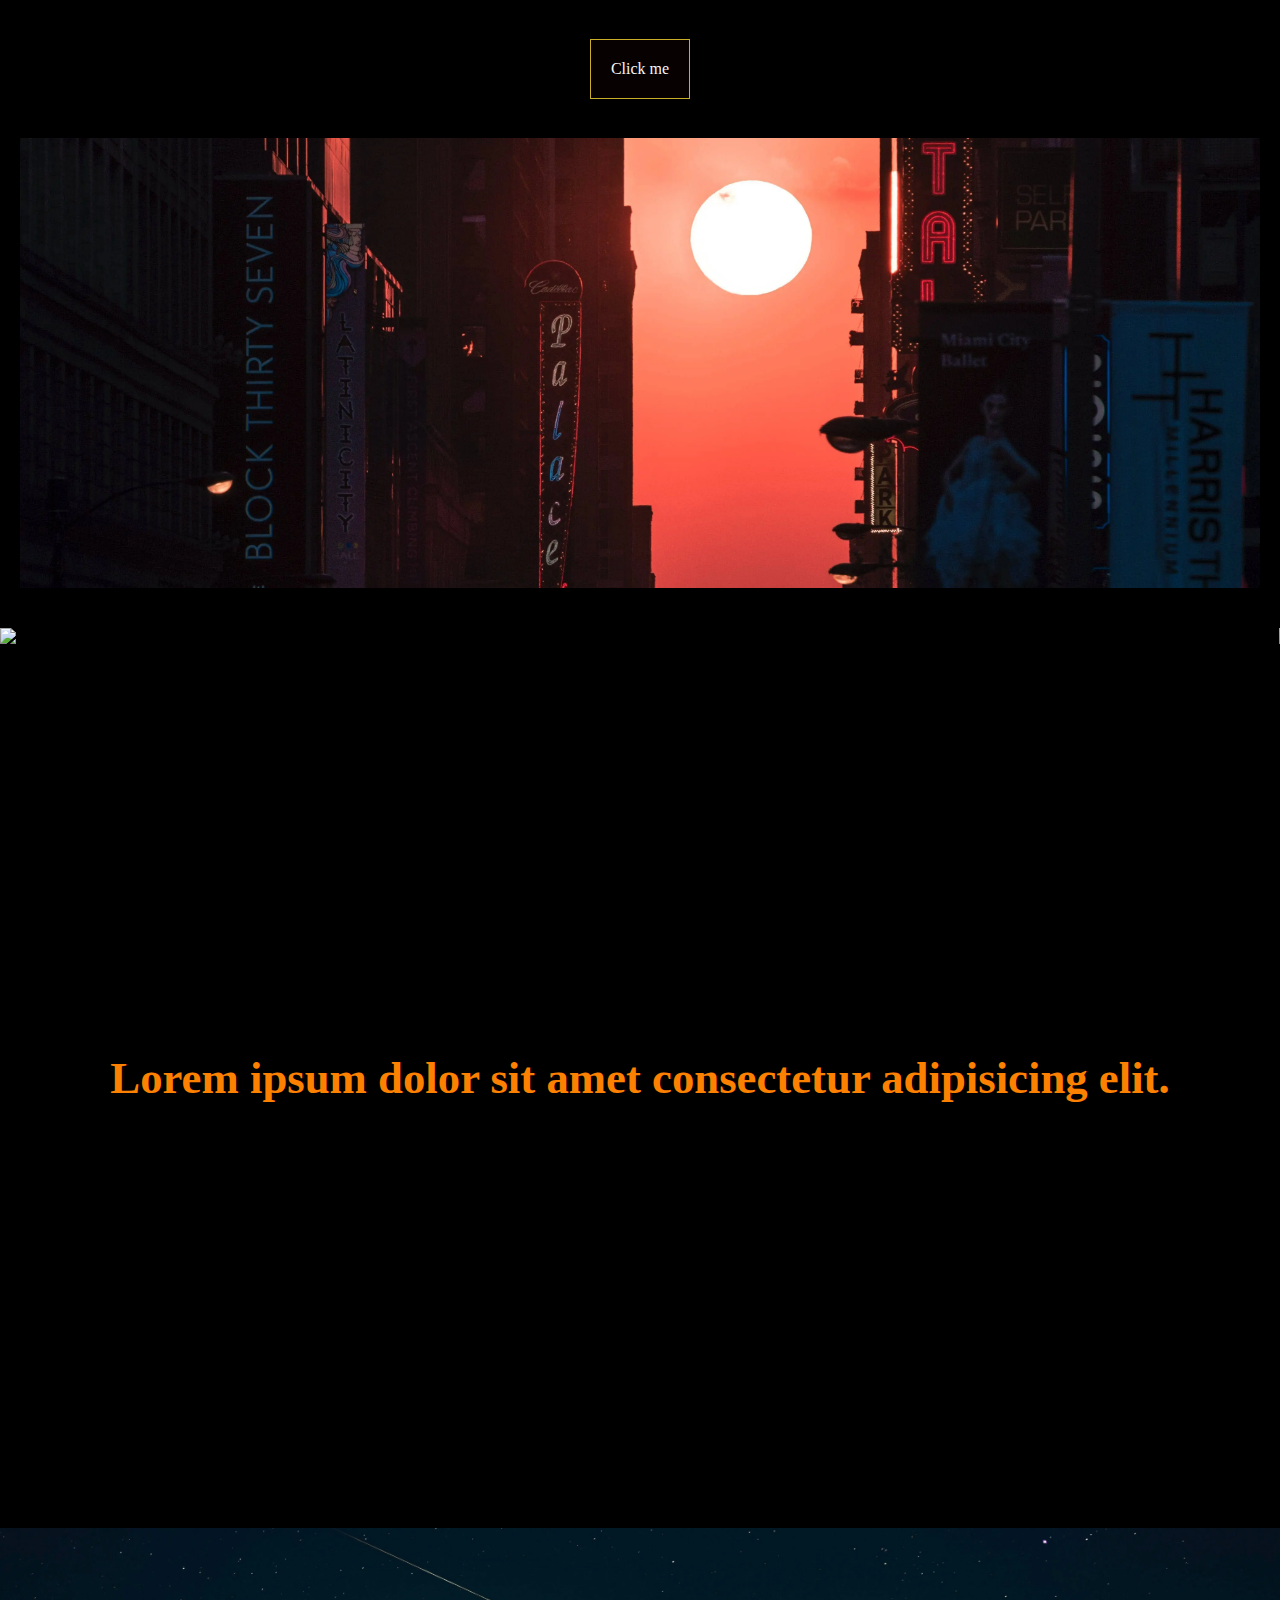
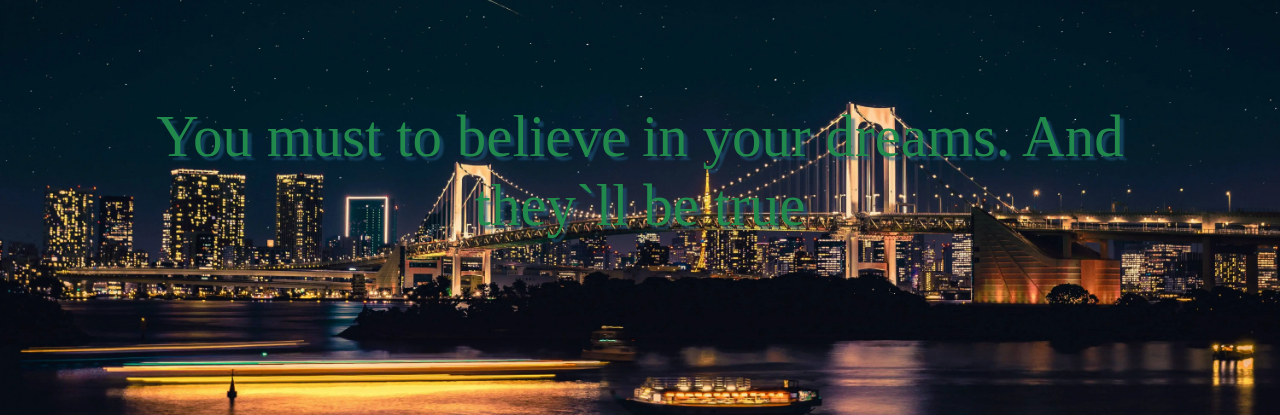
==== commit 0dfe4aa7: "add style" ====
--- a/index.html
+++ b/index.html
@@ -3,6 +3,8 @@
 <head>
     <meta charset="UTF-8">
     <meta name="viewport" content="width=device-width, initial-scale=1.0">
+    <meta name="description" content="My testing animation site for learning animation in javascript and css">
+    <script defer src="./script.js"></script>
     <link rel="stylesheet" href="./style/style.css">
     <title>Document</title>
 </head>
@@ -35,8 +37,6 @@
        </div> 
     </div>
 </main>
-    <script src="./script.js">
-
-    </script>
+    
 </body>
 </html>--- a/style/style.css
+++ b/style/style.css
@@ -104,3800 +104,3800 @@
   width: 8px;
   height: 8px;
   animation-name: move-circle-1;
-  animation-duration: 30175ms;
-  animation-delay: 1971ms;
+  animation-duration: 31032ms;
+  animation-delay: 2415ms;
 }
 @keyframes move-circle-1 {
   from {
-    transform: translate3d(49vw, 51vh, 0);
-  }
-  to {
-    transform: translate3d(71vw, -64vh, 0);
+    transform: translate3d(32vw, 43vh, 0);
+  }
+  to {
+    transform: translate3d(58vw, -44vh, 0);
   }
 }
 .random #circle__wrap .circle-container:nth-child(3n+1) .circle {
-  animation-delay: 3156ms;
+  animation-delay: 2743ms;
 }
 
 .random #circle__wrap .circle-container:nth-child(3n+2) {
   width: 8px;
   height: 8px;
   animation-name: move-circle-2;
-  animation-duration: 32610ms;
-  animation-delay: 796ms;
+  animation-duration: 32209ms;
+  animation-delay: 6608ms;
 }
 @keyframes move-circle-2 {
   from {
-    transform: translate3d(20vw, 91vh, 0);
-  }
-  to {
-    transform: translate3d(84vw, -92vh, 0);
+    transform: translate3d(18vw, 23vh, 0);
+  }
+  to {
+    transform: translate3d(39vw, -46vh, 0);
   }
 }
 .random #circle__wrap .circle-container:nth-child(3n+2) .circle {
-  animation-delay: 2398ms;
+  animation-delay: 3388ms;
 }
 
 .random #circle__wrap .circle-container:nth-child(3n+3) {
   width: 8px;
   height: 8px;
   animation-name: move-circle-3;
-  animation-duration: 29828ms;
-  animation-delay: 18773ms;
+  animation-duration: 31439ms;
+  animation-delay: 23616ms;
 }
 @keyframes move-circle-3 {
   from {
-    transform: translate3d(77vw, 24vh, 0);
-  }
-  to {
-    transform: translate3d(62vw, -36vh, 0);
+    transform: translate3d(86vw, 76vh, 0);
+  }
+  to {
+    transform: translate3d(11vw, -88vh, 0);
   }
 }
 .random #circle__wrap .circle-container:nth-child(3n+3) .circle {
-  animation-delay: 1991ms;
+  animation-delay: 1945ms;
 }
 
 .random #circle__wrap .circle-container:nth-child(3n+4) {
   width: 8px;
   height: 8px;
   animation-name: move-circle-4;
-  animation-duration: 36466ms;
-  animation-delay: 32440ms;
+  animation-duration: 35808ms;
+  animation-delay: 4209ms;
 }
 @keyframes move-circle-4 {
   from {
-    transform: translate3d(91vw, 75vh, 0);
-  }
-  to {
-    transform: translate3d(77vw, -94vh, 0);
+    transform: translate3d(63vw, 22vh, 0);
+  }
+  to {
+    transform: translate3d(11vw, -36vh, 0);
   }
 }
 .random #circle__wrap .circle-container:nth-child(3n+4) .circle {
-  animation-delay: 3575ms;
+  animation-delay: 3199ms;
 }
 
 .random #circle__wrap .circle-container:nth-child(3n+5) {
   width: 8px;
   height: 8px;
   animation-name: move-circle-5;
-  animation-duration: 30175ms;
-  animation-delay: 4794ms;
+  animation-duration: 31680ms;
+  animation-delay: 31801ms;
 }
 @keyframes move-circle-5 {
   from {
-    transform: translate3d(51vw, 74vh, 0);
-  }
-  to {
-    transform: translate3d(17vw, -100vh, 0);
+    transform: translate3d(62vw, 86vh, 0);
+  }
+  to {
+    transform: translate3d(42vw, -104vh, 0);
   }
 }
 .random #circle__wrap .circle-container:nth-child(3n+5) .circle {
-  animation-delay: 3353ms;
+  animation-delay: 3114ms;
 }
 
 .random #circle__wrap .circle-container:nth-child(3n+6) {
   width: 8px;
   height: 8px;
   animation-name: move-circle-6;
-  animation-duration: 33035ms;
-  animation-delay: 22700ms;
+  animation-duration: 31364ms;
+  animation-delay: 19129ms;
 }
 @keyframes move-circle-6 {
   from {
-    transform: translate3d(88vw, 90vh, 0);
-  }
-  to {
-    transform: translate3d(30vw, -98vh, 0);
+    transform: translate3d(41vw, 53vh, 0);
+  }
+  to {
+    transform: translate3d(12vw, -63vh, 0);
   }
 }
 .random #circle__wrap .circle-container:nth-child(3n+6) .circle {
-  animation-delay: 1983ms;
+  animation-delay: 3405ms;
 }
 
 .random #circle__wrap .circle-container:nth-child(3n+7) {
   width: 8px;
   height: 8px;
   animation-name: move-circle-7;
-  animation-duration: 30586ms;
-  animation-delay: 15677ms;
+  animation-duration: 33333ms;
+  animation-delay: 11234ms;
 }
 @keyframes move-circle-7 {
   from {
-    transform: translate3d(7vw, 87vh, 0);
-  }
-  to {
-    transform: translate3d(22vw, -93vh, 0);
+    transform: translate3d(60vw, 72vh, 0);
+  }
+  to {
+    transform: translate3d(99vw, -82vh, 0);
   }
 }
 .random #circle__wrap .circle-container:nth-child(3n+7) .circle {
-  animation-delay: 2118ms;
+  animation-delay: 719ms;
 }
 
 .random #circle__wrap .circle-container:nth-child(3n+8) {
   width: 8px;
   height: 8px;
   animation-name: move-circle-8;
-  animation-duration: 36822ms;
-  animation-delay: 4318ms;
+  animation-duration: 33137ms;
+  animation-delay: 3576ms;
 }
 @keyframes move-circle-8 {
   from {
-    transform: translate3d(90vw, 24vh, 0);
-  }
-  to {
-    transform: translate3d(87vw, -29vh, 0);
+    transform: translate3d(3vw, 56vh, 0);
+  }
+  to {
+    transform: translate3d(8vw, -62vh, 0);
   }
 }
 .random #circle__wrap .circle-container:nth-child(3n+8) .circle {
-  animation-delay: 3986ms;
+  animation-delay: 159ms;
 }
 
 .random #circle__wrap .circle-container:nth-child(3n+9) {
   width: 8px;
   height: 8px;
   animation-name: move-circle-9;
-  animation-duration: 33379ms;
-  animation-delay: 29083ms;
+  animation-duration: 28718ms;
+  animation-delay: 35693ms;
 }
 @keyframes move-circle-9 {
   from {
-    transform: translate3d(38vw, 46vh, 0);
+    transform: translate3d(24vw, 80vh, 0);
+  }
+  to {
+    transform: translate3d(44vw, -89vh, 0);
+  }
+}
+.random #circle__wrap .circle-container:nth-child(3n+9) .circle {
+  animation-delay: 1862ms;
+}
+
+.random #circle__wrap .circle-container:nth-child(3n+10) {
+  width: 8px;
+  height: 8px;
+  animation-name: move-circle-10;
+  animation-duration: 29186ms;
+  animation-delay: 33495ms;
+}
+@keyframes move-circle-10 {
+  from {
+    transform: translate3d(80vw, 73vh, 0);
+  }
+  to {
+    transform: translate3d(21vw, -101vh, 0);
+  }
+}
+.random #circle__wrap .circle-container:nth-child(3n+10) .circle {
+  animation-delay: 1047ms;
+}
+
+.random #circle__wrap .circle-container:nth-child(3n+11) {
+  width: 8px;
+  height: 8px;
+  animation-name: move-circle-11;
+  animation-duration: 36703ms;
+  animation-delay: 5481ms;
+}
+@keyframes move-circle-11 {
+  from {
+    transform: translate3d(65vw, 66vh, 0);
+  }
+  to {
+    transform: translate3d(72vw, -85vh, 0);
+  }
+}
+.random #circle__wrap .circle-container:nth-child(3n+11) .circle {
+  animation-delay: 372ms;
+}
+
+.random #circle__wrap .circle-container:nth-child(3n+12) {
+  width: 8px;
+  height: 8px;
+  animation-name: move-circle-12;
+  animation-duration: 35041ms;
+  animation-delay: 1953ms;
+}
+@keyframes move-circle-12 {
+  from {
+    transform: translate3d(64vw, 62vh, 0);
+  }
+  to {
+    transform: translate3d(15vw, -91vh, 0);
+  }
+}
+.random #circle__wrap .circle-container:nth-child(3n+12) .circle {
+  animation-delay: 1644ms;
+}
+
+.random #circle__wrap .circle-container:nth-child(3n+13) {
+  width: 8px;
+  height: 8px;
+  animation-name: move-circle-13;
+  animation-duration: 32615ms;
+  animation-delay: 4527ms;
+}
+@keyframes move-circle-13 {
+  from {
+    transform: translate3d(50vw, 37vh, 0);
+  }
+  to {
+    transform: translate3d(15vw, -58vh, 0);
+  }
+}
+.random #circle__wrap .circle-container:nth-child(3n+13) .circle {
+  animation-delay: 3835ms;
+}
+
+.random #circle__wrap .circle-container:nth-child(3n+14) {
+  width: 8px;
+  height: 8px;
+  animation-name: move-circle-14;
+  animation-duration: 36844ms;
+  animation-delay: 3625ms;
+}
+@keyframes move-circle-14 {
+  from {
+    transform: translate3d(5vw, 59vh, 0);
+  }
+  to {
+    transform: translate3d(53vw, -77vh, 0);
+  }
+}
+.random #circle__wrap .circle-container:nth-child(3n+14) .circle {
+  animation-delay: 574ms;
+}
+
+.random #circle__wrap .circle-container:nth-child(3n+15) {
+  width: 8px;
+  height: 8px;
+  animation-name: move-circle-15;
+  animation-duration: 35935ms;
+  animation-delay: 2663ms;
+}
+@keyframes move-circle-15 {
+  from {
+    transform: translate3d(54vw, 21vh, 0);
+  }
+  to {
+    transform: translate3d(7vw, -37vh, 0);
+  }
+}
+.random #circle__wrap .circle-container:nth-child(3n+15) .circle {
+  animation-delay: 4ms;
+}
+
+.random #circle__wrap .circle-container:nth-child(3n+16) {
+  width: 8px;
+  height: 8px;
+  animation-name: move-circle-16;
+  animation-duration: 34462ms;
+  animation-delay: 2007ms;
+}
+@keyframes move-circle-16 {
+  from {
+    transform: translate3d(17vw, 28vh, 0);
+  }
+  to {
+    transform: translate3d(70vw, -36vh, 0);
+  }
+}
+.random #circle__wrap .circle-container:nth-child(3n+16) .circle {
+  animation-delay: 558ms;
+}
+
+.random #circle__wrap .circle-container:nth-child(3n+17) {
+  width: 8px;
+  height: 8px;
+  animation-name: move-circle-17;
+  animation-duration: 35894ms;
+  animation-delay: 13647ms;
+}
+@keyframes move-circle-17 {
+  from {
+    transform: translate3d(45vw, 42vh, 0);
+  }
+  to {
+    transform: translate3d(43vw, -72vh, 0);
+  }
+}
+.random #circle__wrap .circle-container:nth-child(3n+17) .circle {
+  animation-delay: 1752ms;
+}
+
+.random #circle__wrap .circle-container:nth-child(3n+18) {
+  width: 8px;
+  height: 8px;
+  animation-name: move-circle-18;
+  animation-duration: 31850ms;
+  animation-delay: 13878ms;
+}
+@keyframes move-circle-18 {
+  from {
+    transform: translate3d(96vw, 59vh, 0);
+  }
+  to {
+    transform: translate3d(98vw, -79vh, 0);
+  }
+}
+.random #circle__wrap .circle-container:nth-child(3n+18) .circle {
+  animation-delay: 660ms;
+}
+
+.random #circle__wrap .circle-container:nth-child(3n+19) {
+  width: 8px;
+  height: 8px;
+  animation-name: move-circle-19;
+  animation-duration: 30435ms;
+  animation-delay: 27135ms;
+}
+@keyframes move-circle-19 {
+  from {
+    transform: translate3d(41vw, 21vh, 0);
+  }
+  to {
+    transform: translate3d(66vw, -37vh, 0);
+  }
+}
+.random #circle__wrap .circle-container:nth-child(3n+19) .circle {
+  animation-delay: 1585ms;
+}
+
+.random #circle__wrap .circle-container:nth-child(3n+20) {
+  width: 8px;
+  height: 8px;
+  animation-name: move-circle-20;
+  animation-duration: 33652ms;
+  animation-delay: 10574ms;
+}
+@keyframes move-circle-20 {
+  from {
+    transform: translate3d(79vw, 60vh, 0);
+  }
+  to {
+    transform: translate3d(34vw, -71vh, 0);
+  }
+}
+.random #circle__wrap .circle-container:nth-child(3n+20) .circle {
+  animation-delay: 3457ms;
+}
+
+.random #circle__wrap .circle-container:nth-child(3n+21) {
+  width: 8px;
+  height: 8px;
+  animation-name: move-circle-21;
+  animation-duration: 30890ms;
+  animation-delay: 10608ms;
+}
+@keyframes move-circle-21 {
+  from {
+    transform: translate3d(31vw, 93vh, 0);
+  }
+  to {
+    transform: translate3d(6vw, -102vh, 0);
+  }
+}
+.random #circle__wrap .circle-container:nth-child(3n+21) .circle {
+  animation-delay: 129ms;
+}
+
+.random #circle__wrap .circle-container:nth-child(3n+22) {
+  width: 8px;
+  height: 8px;
+  animation-name: move-circle-22;
+  animation-duration: 32725ms;
+  animation-delay: 2761ms;
+}
+@keyframes move-circle-22 {
+  from {
+    transform: translate3d(42vw, 100vh, 0);
+  }
+  to {
+    transform: translate3d(15vw, -109vh, 0);
+  }
+}
+.random #circle__wrap .circle-container:nth-child(3n+22) .circle {
+  animation-delay: 2563ms;
+}
+
+.random #circle__wrap .circle-container:nth-child(3n+23) {
+  width: 8px;
+  height: 8px;
+  animation-name: move-circle-23;
+  animation-duration: 34144ms;
+  animation-delay: 6885ms;
+}
+@keyframes move-circle-23 {
+  from {
+    transform: translate3d(15vw, 39vh, 0);
+  }
+  to {
+    transform: translate3d(88vw, -51vh, 0);
+  }
+}
+.random #circle__wrap .circle-container:nth-child(3n+23) .circle {
+  animation-delay: 1141ms;
+}
+
+.random #circle__wrap .circle-container:nth-child(3n+24) {
+  width: 8px;
+  height: 8px;
+  animation-name: move-circle-24;
+  animation-duration: 35599ms;
+  animation-delay: 27011ms;
+}
+@keyframes move-circle-24 {
+  from {
+    transform: translate3d(34vw, 67vh, 0);
+  }
+  to {
+    transform: translate3d(78vw, -74vh, 0);
+  }
+}
+.random #circle__wrap .circle-container:nth-child(3n+24) .circle {
+  animation-delay: 1669ms;
+}
+
+.random #circle__wrap .circle-container:nth-child(3n+25) {
+  width: 8px;
+  height: 8px;
+  animation-name: move-circle-25;
+  animation-duration: 36470ms;
+  animation-delay: 26776ms;
+}
+@keyframes move-circle-25 {
+  from {
+    transform: translate3d(90vw, 18vh, 0);
+  }
+  to {
+    transform: translate3d(73vw, -23vh, 0);
+  }
+}
+.random #circle__wrap .circle-container:nth-child(3n+25) .circle {
+  animation-delay: 2022ms;
+}
+
+.random #circle__wrap .circle-container:nth-child(3n+26) {
+  width: 8px;
+  height: 8px;
+  animation-name: move-circle-26;
+  animation-duration: 35974ms;
+  animation-delay: 30793ms;
+}
+@keyframes move-circle-26 {
+  from {
+    transform: translate3d(43vw, 35vh, 0);
+  }
+  to {
+    transform: translate3d(45vw, -57vh, 0);
+  }
+}
+.random #circle__wrap .circle-container:nth-child(3n+26) .circle {
+  animation-delay: 1063ms;
+}
+
+.random #circle__wrap .circle-container:nth-child(3n+27) {
+  width: 8px;
+  height: 8px;
+  animation-name: move-circle-27;
+  animation-duration: 33353ms;
+  animation-delay: 7640ms;
+}
+@keyframes move-circle-27 {
+  from {
+    transform: translate3d(68vw, 50vh, 0);
+  }
+  to {
+    transform: translate3d(52vw, -74vh, 0);
+  }
+}
+.random #circle__wrap .circle-container:nth-child(3n+27) .circle {
+  animation-delay: 3669ms;
+}
+
+.random #circle__wrap .circle-container:nth-child(3n+28) {
+  width: 8px;
+  height: 8px;
+  animation-name: move-circle-28;
+  animation-duration: 32247ms;
+  animation-delay: 19537ms;
+}
+@keyframes move-circle-28 {
+  from {
+    transform: translate3d(71vw, 18vh, 0);
+  }
+  to {
+    transform: translate3d(15vw, -44vh, 0);
+  }
+}
+.random #circle__wrap .circle-container:nth-child(3n+28) .circle {
+  animation-delay: 2126ms;
+}
+
+.random #circle__wrap .circle-container:nth-child(3n+29) {
+  width: 8px;
+  height: 8px;
+  animation-name: move-circle-29;
+  animation-duration: 34267ms;
+  animation-delay: 18502ms;
+}
+@keyframes move-circle-29 {
+  from {
+    transform: translate3d(42vw, 51vh, 0);
+  }
+  to {
+    transform: translate3d(40vw, -71vh, 0);
+  }
+}
+.random #circle__wrap .circle-container:nth-child(3n+29) .circle {
+  animation-delay: 3472ms;
+}
+
+.random #circle__wrap .circle-container:nth-child(3n+30) {
+  width: 8px;
+  height: 8px;
+  animation-name: move-circle-30;
+  animation-duration: 36509ms;
+  animation-delay: 26576ms;
+}
+@keyframes move-circle-30 {
+  from {
+    transform: translate3d(90vw, 72vh, 0);
+  }
+  to {
+    transform: translate3d(80vw, -87vh, 0);
+  }
+}
+.random #circle__wrap .circle-container:nth-child(3n+30) .circle {
+  animation-delay: 2257ms;
+}
+
+.random #circle__wrap .circle-container:nth-child(3n+31) {
+  width: 8px;
+  height: 8px;
+  animation-name: move-circle-31;
+  animation-duration: 31870ms;
+  animation-delay: 29543ms;
+}
+@keyframes move-circle-31 {
+  from {
+    transform: translate3d(89vw, 90vh, 0);
+  }
+  to {
+    transform: translate3d(84vw, -110vh, 0);
+  }
+}
+.random #circle__wrap .circle-container:nth-child(3n+31) .circle {
+  animation-delay: 1123ms;
+}
+
+.random #circle__wrap .circle-container:nth-child(3n+32) {
+  width: 8px;
+  height: 8px;
+  animation-name: move-circle-32;
+  animation-duration: 32173ms;
+  animation-delay: 28328ms;
+}
+@keyframes move-circle-32 {
+  from {
+    transform: translate3d(61vw, 90vh, 0);
+  }
+  to {
+    transform: translate3d(62vw, -102vh, 0);
+  }
+}
+.random #circle__wrap .circle-container:nth-child(3n+32) .circle {
+  animation-delay: 3714ms;
+}
+
+.random #circle__wrap .circle-container:nth-child(3n+33) {
+  width: 8px;
+  height: 8px;
+  animation-name: move-circle-33;
+  animation-duration: 30589ms;
+  animation-delay: 4023ms;
+}
+@keyframes move-circle-33 {
+  from {
+    transform: translate3d(7vw, 31vh, 0);
+  }
+  to {
+    transform: translate3d(44vw, -37vh, 0);
+  }
+}
+.random #circle__wrap .circle-container:nth-child(3n+33) .circle {
+  animation-delay: 516ms;
+}
+
+.random #circle__wrap .circle-container:nth-child(3n+34) {
+  width: 8px;
+  height: 8px;
+  animation-name: move-circle-34;
+  animation-duration: 34487ms;
+  animation-delay: 13075ms;
+}
+@keyframes move-circle-34 {
+  from {
+    transform: translate3d(97vw, 69vh, 0);
+  }
+  to {
+    transform: translate3d(38vw, -76vh, 0);
+  }
+}
+.random #circle__wrap .circle-container:nth-child(3n+34) .circle {
+  animation-delay: 724ms;
+}
+
+.random #circle__wrap .circle-container:nth-child(3n+35) {
+  width: 8px;
+  height: 8px;
+  animation-name: move-circle-35;
+  animation-duration: 30711ms;
+  animation-delay: 22645ms;
+}
+@keyframes move-circle-35 {
+  from {
+    transform: translate3d(68vw, 82vh, 0);
+  }
+  to {
+    transform: translate3d(24vw, -104vh, 0);
+  }
+}
+.random #circle__wrap .circle-container:nth-child(3n+35) .circle {
+  animation-delay: 1255ms;
+}
+
+.random #circle__wrap .circle-container:nth-child(3n+36) {
+  width: 8px;
+  height: 8px;
+  animation-name: move-circle-36;
+  animation-duration: 29246ms;
+  animation-delay: 28477ms;
+}
+@keyframes move-circle-36 {
+  from {
+    transform: translate3d(5vw, 45vh, 0);
+  }
+  to {
+    transform: translate3d(93vw, -60vh, 0);
+  }
+}
+.random #circle__wrap .circle-container:nth-child(3n+36) .circle {
+  animation-delay: 2666ms;
+}
+
+.random #circle__wrap .circle-container:nth-child(3n+37) {
+  width: 8px;
+  height: 8px;
+  animation-name: move-circle-37;
+  animation-duration: 36496ms;
+  animation-delay: 33731ms;
+}
+@keyframes move-circle-37 {
+  from {
+    transform: translate3d(79vw, 31vh, 0);
+  }
+  to {
+    transform: translate3d(5vw, -57vh, 0);
+  }
+}
+.random #circle__wrap .circle-container:nth-child(3n+37) .circle {
+  animation-delay: 3159ms;
+}
+
+.random #circle__wrap .circle-container:nth-child(3n+38) {
+  width: 8px;
+  height: 8px;
+  animation-name: move-circle-38;
+  animation-duration: 30368ms;
+  animation-delay: 18084ms;
+}
+@keyframes move-circle-38 {
+  from {
+    transform: translate3d(1vw, 45vh, 0);
+  }
+  to {
+    transform: translate3d(8vw, -67vh, 0);
+  }
+}
+.random #circle__wrap .circle-container:nth-child(3n+38) .circle {
+  animation-delay: 895ms;
+}
+
+.random #circle__wrap .circle-container:nth-child(3n+39) {
+  width: 8px;
+  height: 8px;
+  animation-name: move-circle-39;
+  animation-duration: 30750ms;
+  animation-delay: 9930ms;
+}
+@keyframes move-circle-39 {
+  from {
+    transform: translate3d(48vw, 86vh, 0);
+  }
+  to {
+    transform: translate3d(97vw, -114vh, 0);
+  }
+}
+.random #circle__wrap .circle-container:nth-child(3n+39) .circle {
+  animation-delay: 3444ms;
+}
+
+.random #circle__wrap .circle-container:nth-child(3n+40) {
+  width: 8px;
+  height: 8px;
+  animation-name: move-circle-40;
+  animation-duration: 34874ms;
+  animation-delay: 5ms;
+}
+@keyframes move-circle-40 {
+  from {
+    transform: translate3d(87vw, 92vh, 0);
+  }
+  to {
+    transform: translate3d(11vw, -106vh, 0);
+  }
+}
+.random #circle__wrap .circle-container:nth-child(3n+40) .circle {
+  animation-delay: 2649ms;
+}
+
+.random #circle__wrap .circle-container:nth-child(3n+41) {
+  width: 8px;
+  height: 8px;
+  animation-name: move-circle-41;
+  animation-duration: 31616ms;
+  animation-delay: 31823ms;
+}
+@keyframes move-circle-41 {
+  from {
+    transform: translate3d(72vw, 84vh, 0);
+  }
+  to {
+    transform: translate3d(76vw, -105vh, 0);
+  }
+}
+.random #circle__wrap .circle-container:nth-child(3n+41) .circle {
+  animation-delay: 1577ms;
+}
+
+.random #circle__wrap .circle-container:nth-child(3n+42) {
+  width: 8px;
+  height: 8px;
+  animation-name: move-circle-42;
+  animation-duration: 33711ms;
+  animation-delay: 5127ms;
+}
+@keyframes move-circle-42 {
+  from {
+    transform: translate3d(59vw, 81vh, 0);
+  }
+  to {
+    transform: translate3d(60vw, -111vh, 0);
+  }
+}
+.random #circle__wrap .circle-container:nth-child(3n+42) .circle {
+  animation-delay: 614ms;
+}
+
+.random #circle__wrap .circle-container:nth-child(3n+43) {
+  width: 8px;
+  height: 8px;
+  animation-name: move-circle-43;
+  animation-duration: 32232ms;
+  animation-delay: 16890ms;
+}
+@keyframes move-circle-43 {
+  from {
+    transform: translate3d(26vw, 46vh, 0);
+  }
+  to {
+    transform: translate3d(54vw, -51vh, 0);
+  }
+}
+.random #circle__wrap .circle-container:nth-child(3n+43) .circle {
+  animation-delay: 1544ms;
+}
+
+.random #circle__wrap .circle-container:nth-child(3n+44) {
+  width: 8px;
+  height: 8px;
+  animation-name: move-circle-44;
+  animation-duration: 34579ms;
+  animation-delay: 3821ms;
+}
+@keyframes move-circle-44 {
+  from {
+    transform: translate3d(9vw, 67vh, 0);
+  }
+  to {
+    transform: translate3d(52vw, -85vh, 0);
+  }
+}
+.random #circle__wrap .circle-container:nth-child(3n+44) .circle {
+  animation-delay: 3297ms;
+}
+
+.random #circle__wrap .circle-container:nth-child(3n+45) {
+  width: 8px;
+  height: 8px;
+  animation-name: move-circle-45;
+  animation-duration: 33371ms;
+  animation-delay: 2319ms;
+}
+@keyframes move-circle-45 {
+  from {
+    transform: translate3d(58vw, 95vh, 0);
+  }
+  to {
+    transform: translate3d(69vw, -115vh, 0);
+  }
+}
+.random #circle__wrap .circle-container:nth-child(3n+45) .circle {
+  animation-delay: 2404ms;
+}
+
+.random #circle__wrap .circle-container:nth-child(3n+46) {
+  width: 8px;
+  height: 8px;
+  animation-name: move-circle-46;
+  animation-duration: 33416ms;
+  animation-delay: 28690ms;
+}
+@keyframes move-circle-46 {
+  from {
+    transform: translate3d(70vw, 91vh, 0);
+  }
+  to {
+    transform: translate3d(35vw, -118vh, 0);
+  }
+}
+.random #circle__wrap .circle-container:nth-child(3n+46) .circle {
+  animation-delay: 1306ms;
+}
+
+.random #circle__wrap .circle-container:nth-child(3n+47) {
+  width: 8px;
+  height: 8px;
+  animation-name: move-circle-47;
+  animation-duration: 36620ms;
+  animation-delay: 15766ms;
+}
+@keyframes move-circle-47 {
+  from {
+    transform: translate3d(85vw, 59vh, 0);
+  }
+  to {
+    transform: translate3d(24vw, -88vh, 0);
+  }
+}
+.random #circle__wrap .circle-container:nth-child(3n+47) .circle {
+  animation-delay: 1168ms;
+}
+
+.random #circle__wrap .circle-container:nth-child(3n+48) {
+  width: 8px;
+  height: 8px;
+  animation-name: move-circle-48;
+  animation-duration: 32560ms;
+  animation-delay: 18536ms;
+}
+@keyframes move-circle-48 {
+  from {
+    transform: translate3d(99vw, 93vh, 0);
+  }
+  to {
+    transform: translate3d(85vw, -109vh, 0);
+  }
+}
+.random #circle__wrap .circle-container:nth-child(3n+48) .circle {
+  animation-delay: 395ms;
+}
+
+.random #circle__wrap .circle-container:nth-child(3n+49) {
+  width: 8px;
+  height: 8px;
+  animation-name: move-circle-49;
+  animation-duration: 34849ms;
+  animation-delay: 21654ms;
+}
+@keyframes move-circle-49 {
+  from {
+    transform: translate3d(50vw, 57vh, 0);
+  }
+  to {
+    transform: translate3d(60vw, -71vh, 0);
+  }
+}
+.random #circle__wrap .circle-container:nth-child(3n+49) .circle {
+  animation-delay: 1648ms;
+}
+
+.random #circle__wrap .circle-container:nth-child(3n+50) {
+  width: 8px;
+  height: 8px;
+  animation-name: move-circle-50;
+  animation-duration: 34082ms;
+  animation-delay: 15653ms;
+}
+@keyframes move-circle-50 {
+  from {
+    transform: translate3d(78vw, 57vh, 0);
+  }
+  to {
+    transform: translate3d(36vw, -84vh, 0);
+  }
+}
+.random #circle__wrap .circle-container:nth-child(3n+50) .circle {
+  animation-delay: 243ms;
+}
+
+.random #circle__wrap .circle-container:nth-child(3n+51) {
+  width: 8px;
+  height: 8px;
+  animation-name: move-circle-51;
+  animation-duration: 30735ms;
+  animation-delay: 1151ms;
+}
+@keyframes move-circle-51 {
+  from {
+    transform: translate3d(94vw, 23vh, 0);
+  }
+  to {
+    transform: translate3d(66vw, -24vh, 0);
+  }
+}
+.random #circle__wrap .circle-container:nth-child(3n+51) .circle {
+  animation-delay: 3220ms;
+}
+
+.random #circle__wrap .circle-container:nth-child(3n+52) {
+  width: 8px;
+  height: 8px;
+  animation-name: move-circle-52;
+  animation-duration: 34284ms;
+  animation-delay: 13125ms;
+}
+@keyframes move-circle-52 {
+  from {
+    transform: translate3d(96vw, 92vh, 0);
+  }
+  to {
+    transform: translate3d(83vw, -99vh, 0);
+  }
+}
+.random #circle__wrap .circle-container:nth-child(3n+52) .circle {
+  animation-delay: 341ms;
+}
+
+.random #circle__wrap .circle-container:nth-child(3n+53) {
+  width: 8px;
+  height: 8px;
+  animation-name: move-circle-53;
+  animation-duration: 29494ms;
+  animation-delay: 23794ms;
+}
+@keyframes move-circle-53 {
+  from {
+    transform: translate3d(100vw, 95vh, 0);
+  }
+  to {
+    transform: translate3d(57vw, -107vh, 0);
+  }
+}
+.random #circle__wrap .circle-container:nth-child(3n+53) .circle {
+  animation-delay: 1203ms;
+}
+
+.random #circle__wrap .circle-container:nth-child(3n+54) {
+  width: 8px;
+  height: 8px;
+  animation-name: move-circle-54;
+  animation-duration: 31979ms;
+  animation-delay: 19215ms;
+}
+@keyframes move-circle-54 {
+  from {
+    transform: translate3d(82vw, 35vh, 0);
+  }
+  to {
+    transform: translate3d(33vw, -65vh, 0);
+  }
+}
+.random #circle__wrap .circle-container:nth-child(3n+54) .circle {
+  animation-delay: 3244ms;
+}
+
+.random #circle__wrap .circle-container:nth-child(3n+55) {
+  width: 8px;
+  height: 8px;
+  animation-name: move-circle-55;
+  animation-duration: 31770ms;
+  animation-delay: 15216ms;
+}
+@keyframes move-circle-55 {
+  from {
+    transform: translate3d(40vw, 39vh, 0);
+  }
+  to {
+    transform: translate3d(23vw, -58vh, 0);
+  }
+}
+.random #circle__wrap .circle-container:nth-child(3n+55) .circle {
+  animation-delay: 2294ms;
+}
+
+.random #circle__wrap .circle-container:nth-child(3n+56) {
+  width: 8px;
+  height: 8px;
+  animation-name: move-circle-56;
+  animation-duration: 29677ms;
+  animation-delay: 24097ms;
+}
+@keyframes move-circle-56 {
+  from {
+    transform: translate3d(98vw, 92vh, 0);
+  }
+  to {
+    transform: translate3d(46vw, -101vh, 0);
+  }
+}
+.random #circle__wrap .circle-container:nth-child(3n+56) .circle {
+  animation-delay: 3978ms;
+}
+
+.random #circle__wrap .circle-container:nth-child(3n+57) {
+  width: 8px;
+  height: 8px;
+  animation-name: move-circle-57;
+  animation-duration: 33399ms;
+  animation-delay: 29792ms;
+}
+@keyframes move-circle-57 {
+  from {
+    transform: translate3d(2vw, 18vh, 0);
+  }
+  to {
+    transform: translate3d(77vw, -21vh, 0);
+  }
+}
+.random #circle__wrap .circle-container:nth-child(3n+57) .circle {
+  animation-delay: 1841ms;
+}
+
+.random #circle__wrap .circle-container:nth-child(3n+58) {
+  width: 8px;
+  height: 8px;
+  animation-name: move-circle-58;
+  animation-duration: 28557ms;
+  animation-delay: 21136ms;
+}
+@keyframes move-circle-58 {
+  from {
+    transform: translate3d(82vw, 74vh, 0);
+  }
+  to {
+    transform: translate3d(44vw, -84vh, 0);
+  }
+}
+.random #circle__wrap .circle-container:nth-child(3n+58) .circle {
+  animation-delay: 3630ms;
+}
+
+.random #circle__wrap .circle-container:nth-child(3n+59) {
+  width: 8px;
+  height: 8px;
+  animation-name: move-circle-59;
+  animation-duration: 36068ms;
+  animation-delay: 30164ms;
+}
+@keyframes move-circle-59 {
+  from {
+    transform: translate3d(27vw, 84vh, 0);
+  }
+  to {
+    transform: translate3d(46vw, -110vh, 0);
+  }
+}
+.random #circle__wrap .circle-container:nth-child(3n+59) .circle {
+  animation-delay: 2732ms;
+}
+
+.random #circle__wrap .circle-container:nth-child(3n+60) {
+  width: 8px;
+  height: 8px;
+  animation-name: move-circle-60;
+  animation-duration: 32826ms;
+  animation-delay: 11126ms;
+}
+@keyframes move-circle-60 {
+  from {
+    transform: translate3d(58vw, 61vh, 0);
+  }
+  to {
+    transform: translate3d(66vw, -84vh, 0);
+  }
+}
+.random #circle__wrap .circle-container:nth-child(3n+60) .circle {
+  animation-delay: 1988ms;
+}
+
+.random #circle__wrap .circle-container:nth-child(3n+61) {
+  width: 8px;
+  height: 8px;
+  animation-name: move-circle-61;
+  animation-duration: 30460ms;
+  animation-delay: 17507ms;
+}
+@keyframes move-circle-61 {
+  from {
+    transform: translate3d(81vw, 13vh, 0);
+  }
+  to {
+    transform: translate3d(80vw, -16vh, 0);
+  }
+}
+.random #circle__wrap .circle-container:nth-child(3n+61) .circle {
+  animation-delay: 420ms;
+}
+
+.random #circle__wrap .circle-container:nth-child(3n+62) {
+  width: 8px;
+  height: 8px;
+  animation-name: move-circle-62;
+  animation-duration: 31577ms;
+  animation-delay: 12179ms;
+}
+@keyframes move-circle-62 {
+  from {
+    transform: translate3d(86vw, 35vh, 0);
+  }
+  to {
+    transform: translate3d(36vw, -52vh, 0);
+  }
+}
+.random #circle__wrap .circle-container:nth-child(3n+62) .circle {
+  animation-delay: 1709ms;
+}
+
+.random #circle__wrap .circle-container:nth-child(3n+63) {
+  width: 8px;
+  height: 8px;
+  animation-name: move-circle-63;
+  animation-duration: 31860ms;
+  animation-delay: 25993ms;
+}
+@keyframes move-circle-63 {
+  from {
+    transform: translate3d(22vw, 68vh, 0);
+  }
+  to {
+    transform: translate3d(11vw, -76vh, 0);
+  }
+}
+.random #circle__wrap .circle-container:nth-child(3n+63) .circle {
+  animation-delay: 3068ms;
+}
+
+.random #circle__wrap .circle-container:nth-child(3n+64) {
+  width: 8px;
+  height: 8px;
+  animation-name: move-circle-64;
+  animation-duration: 31839ms;
+  animation-delay: 28912ms;
+}
+@keyframes move-circle-64 {
+  from {
+    transform: translate3d(99vw, 95vh, 0);
+  }
+  to {
+    transform: translate3d(78vw, -97vh, 0);
+  }
+}
+.random #circle__wrap .circle-container:nth-child(3n+64) .circle {
+  animation-delay: 3325ms;
+}
+
+.random #circle__wrap .circle-container:nth-child(3n+65) {
+  width: 8px;
+  height: 8px;
+  animation-name: move-circle-65;
+  animation-duration: 33884ms;
+  animation-delay: 27817ms;
+}
+@keyframes move-circle-65 {
+  from {
+    transform: translate3d(15vw, 21vh, 0);
+  }
+  to {
+    transform: translate3d(31vw, -33vh, 0);
+  }
+}
+.random #circle__wrap .circle-container:nth-child(3n+65) .circle {
+  animation-delay: 2771ms;
+}
+
+.random #circle__wrap .circle-container:nth-child(3n+66) {
+  width: 8px;
+  height: 8px;
+  animation-name: move-circle-66;
+  animation-duration: 29900ms;
+  animation-delay: 35213ms;
+}
+@keyframes move-circle-66 {
+  from {
+    transform: translate3d(11vw, 15vh, 0);
+  }
+  to {
+    transform: translate3d(33vw, -24vh, 0);
+  }
+}
+.random #circle__wrap .circle-container:nth-child(3n+66) .circle {
+  animation-delay: 708ms;
+}
+
+.random #circle__wrap .circle-container:nth-child(3n+67) {
+  width: 8px;
+  height: 8px;
+  animation-name: move-circle-67;
+  animation-duration: 28547ms;
+  animation-delay: 10679ms;
+}
+@keyframes move-circle-67 {
+  from {
+    transform: translate3d(54vw, 88vh, 0);
+  }
+  to {
+    transform: translate3d(34vw, -106vh, 0);
+  }
+}
+.random #circle__wrap .circle-container:nth-child(3n+67) .circle {
+  animation-delay: 282ms;
+}
+
+.random #circle__wrap .circle-container:nth-child(3n+68) {
+  width: 8px;
+  height: 8px;
+  animation-name: move-circle-68;
+  animation-duration: 31842ms;
+  animation-delay: 29661ms;
+}
+@keyframes move-circle-68 {
+  from {
+    transform: translate3d(74vw, 58vh, 0);
+  }
+  to {
+    transform: translate3d(23vw, -81vh, 0);
+  }
+}
+.random #circle__wrap .circle-container:nth-child(3n+68) .circle {
+  animation-delay: 1293ms;
+}
+
+.random #circle__wrap .circle-container:nth-child(3n+69) {
+  width: 8px;
+  height: 8px;
+  animation-name: move-circle-69;
+  animation-duration: 36372ms;
+  animation-delay: 14553ms;
+}
+@keyframes move-circle-69 {
+  from {
+    transform: translate3d(34vw, 69vh, 0);
+  }
+  to {
+    transform: translate3d(47vw, -72vh, 0);
+  }
+}
+.random #circle__wrap .circle-container:nth-child(3n+69) .circle {
+  animation-delay: 164ms;
+}
+
+.random #circle__wrap .circle-container:nth-child(3n+70) {
+  width: 8px;
+  height: 8px;
+  animation-name: move-circle-70;
+  animation-duration: 29938ms;
+  animation-delay: 34733ms;
+}
+@keyframes move-circle-70 {
+  from {
+    transform: translate3d(79vw, 87vh, 0);
+  }
+  to {
+    transform: translate3d(57vw, -107vh, 0);
+  }
+}
+.random #circle__wrap .circle-container:nth-child(3n+70) .circle {
+  animation-delay: 3427ms;
+}
+
+.random #circle__wrap .circle-container:nth-child(3n+71) {
+  width: 8px;
+  height: 8px;
+  animation-name: move-circle-71;
+  animation-duration: 28107ms;
+  animation-delay: 23293ms;
+}
+@keyframes move-circle-71 {
+  from {
+    transform: translate3d(94vw, 18vh, 0);
+  }
+  to {
+    transform: translate3d(19vw, -33vh, 0);
+  }
+}
+.random #circle__wrap .circle-container:nth-child(3n+71) .circle {
+  animation-delay: 3398ms;
+}
+
+.random #circle__wrap .circle-container:nth-child(3n+72) {
+  width: 8px;
+  height: 8px;
+  animation-name: move-circle-72;
+  animation-duration: 33847ms;
+  animation-delay: 9781ms;
+}
+@keyframes move-circle-72 {
+  from {
+    transform: translate3d(51vw, 79vh, 0);
+  }
+  to {
+    transform: translate3d(56vw, -105vh, 0);
+  }
+}
+.random #circle__wrap .circle-container:nth-child(3n+72) .circle {
+  animation-delay: 1731ms;
+}
+
+.random #circle__wrap .circle-container:nth-child(3n+73) {
+  width: 8px;
+  height: 8px;
+  animation-name: move-circle-73;
+  animation-duration: 36058ms;
+  animation-delay: 11502ms;
+}
+@keyframes move-circle-73 {
+  from {
+    transform: translate3d(37vw, 98vh, 0);
+  }
+  to {
+    transform: translate3d(44vw, -108vh, 0);
+  }
+}
+.random #circle__wrap .circle-container:nth-child(3n+73) .circle {
+  animation-delay: 1176ms;
+}
+
+.random #circle__wrap .circle-container:nth-child(3n+74) {
+  width: 8px;
+  height: 8px;
+  animation-name: move-circle-74;
+  animation-duration: 28508ms;
+  animation-delay: 20652ms;
+}
+@keyframes move-circle-74 {
+  from {
+    transform: translate3d(28vw, 33vh, 0);
+  }
+  to {
+    transform: translate3d(79vw, -35vh, 0);
+  }
+}
+.random #circle__wrap .circle-container:nth-child(3n+74) .circle {
+  animation-delay: 2790ms;
+}
+
+.random #circle__wrap .circle-container:nth-child(3n+75) {
+  width: 8px;
+  height: 8px;
+  animation-name: move-circle-75;
+  animation-duration: 34013ms;
+  animation-delay: 12837ms;
+}
+@keyframes move-circle-75 {
+  from {
+    transform: translate3d(64vw, 20vh, 0);
+  }
+  to {
+    transform: translate3d(51vw, -39vh, 0);
+  }
+}
+.random #circle__wrap .circle-container:nth-child(3n+75) .circle {
+  animation-delay: 2468ms;
+}
+
+.random #circle__wrap .circle-container:nth-child(3n+76) {
+  width: 8px;
+  height: 8px;
+  animation-name: move-circle-76;
+  animation-duration: 32219ms;
+  animation-delay: 33346ms;
+}
+@keyframes move-circle-76 {
+  from {
+    transform: translate3d(88vw, 31vh, 0);
+  }
+  to {
+    transform: translate3d(72vw, -42vh, 0);
+  }
+}
+.random #circle__wrap .circle-container:nth-child(3n+76) .circle {
+  animation-delay: 1801ms;
+}
+
+.random #circle__wrap .circle-container:nth-child(3n+77) {
+  width: 8px;
+  height: 8px;
+  animation-name: move-circle-77;
+  animation-duration: 33019ms;
+  animation-delay: 5033ms;
+}
+@keyframes move-circle-77 {
+  from {
+    transform: translate3d(60vw, 48vh, 0);
+  }
+  to {
+    transform: translate3d(73vw, -67vh, 0);
+  }
+}
+.random #circle__wrap .circle-container:nth-child(3n+77) .circle {
+  animation-delay: 1804ms;
+}
+
+.random #circle__wrap .circle-container:nth-child(3n+78) {
+  width: 8px;
+  height: 8px;
+  animation-name: move-circle-78;
+  animation-duration: 32372ms;
+  animation-delay: 12999ms;
+}
+@keyframes move-circle-78 {
+  from {
+    transform: translate3d(72vw, 74vh, 0);
+  }
+  to {
+    transform: translate3d(58vw, -91vh, 0);
+  }
+}
+.random #circle__wrap .circle-container:nth-child(3n+78) .circle {
+  animation-delay: 1449ms;
+}
+
+.random #circle__wrap .circle-container:nth-child(3n+79) {
+  width: 8px;
+  height: 8px;
+  animation-name: move-circle-79;
+  animation-duration: 31999ms;
+  animation-delay: 15917ms;
+}
+@keyframes move-circle-79 {
+  from {
+    transform: translate3d(25vw, 92vh, 0);
+  }
+  to {
+    transform: translate3d(15vw, -105vh, 0);
+  }
+}
+.random #circle__wrap .circle-container:nth-child(3n+79) .circle {
+  animation-delay: 502ms;
+}
+
+.random #circle__wrap .circle-container:nth-child(3n+80) {
+  width: 8px;
+  height: 8px;
+  animation-name: move-circle-80;
+  animation-duration: 34630ms;
+  animation-delay: 3151ms;
+}
+@keyframes move-circle-80 {
+  from {
+    transform: translate3d(37vw, 87vh, 0);
+  }
+  to {
+    transform: translate3d(43vw, -94vh, 0);
+  }
+}
+.random #circle__wrap .circle-container:nth-child(3n+80) .circle {
+  animation-delay: 2944ms;
+}
+
+.random #circle__wrap .circle-container:nth-child(3n+81) {
+  width: 8px;
+  height: 8px;
+  animation-name: move-circle-81;
+  animation-duration: 31393ms;
+  animation-delay: 27187ms;
+}
+@keyframes move-circle-81 {
+  from {
+    transform: translate3d(29vw, 46vh, 0);
+  }
+  to {
+    transform: translate3d(32vw, -69vh, 0);
+  }
+}
+.random #circle__wrap .circle-container:nth-child(3n+81) .circle {
+  animation-delay: 2439ms;
+}
+
+.random #circle__wrap .circle-container:nth-child(3n+82) {
+  width: 8px;
+  height: 8px;
+  animation-name: move-circle-82;
+  animation-duration: 34710ms;
+  animation-delay: 11111ms;
+}
+@keyframes move-circle-82 {
+  from {
+    transform: translate3d(39vw, 44vh, 0);
+  }
+  to {
+    transform: translate3d(87vw, -47vh, 0);
+  }
+}
+.random #circle__wrap .circle-container:nth-child(3n+82) .circle {
+  animation-delay: 3468ms;
+}
+
+.random #circle__wrap .circle-container:nth-child(3n+83) {
+  width: 8px;
+  height: 8px;
+  animation-name: move-circle-83;
+  animation-duration: 33470ms;
+  animation-delay: 16126ms;
+}
+@keyframes move-circle-83 {
+  from {
+    transform: translate3d(63vw, 100vh, 0);
+  }
+  to {
+    transform: translate3d(15vw, -127vh, 0);
+  }
+}
+.random #circle__wrap .circle-container:nth-child(3n+83) .circle {
+  animation-delay: 3571ms;
+}
+
+.random #circle__wrap .circle-container:nth-child(3n+84) {
+  width: 8px;
+  height: 8px;
+  animation-name: move-circle-84;
+  animation-duration: 36461ms;
+  animation-delay: 1547ms;
+}
+@keyframes move-circle-84 {
+  from {
+    transform: translate3d(85vw, 35vh, 0);
+  }
+  to {
+    transform: translate3d(2vw, -37vh, 0);
+  }
+}
+.random #circle__wrap .circle-container:nth-child(3n+84) .circle {
+  animation-delay: 271ms;
+}
+
+.random #circle__wrap .circle-container:nth-child(3n+85) {
+  width: 8px;
+  height: 8px;
+  animation-name: move-circle-85;
+  animation-duration: 30114ms;
+  animation-delay: 18333ms;
+}
+@keyframes move-circle-85 {
+  from {
+    transform: translate3d(83vw, 70vh, 0);
+  }
+  to {
+    transform: translate3d(84vw, -74vh, 0);
+  }
+}
+.random #circle__wrap .circle-container:nth-child(3n+85) .circle {
+  animation-delay: 2146ms;
+}
+
+.random #circle__wrap .circle-container:nth-child(3n+86) {
+  width: 8px;
+  height: 8px;
+  animation-name: move-circle-86;
+  animation-duration: 28178ms;
+  animation-delay: 34163ms;
+}
+@keyframes move-circle-86 {
+  from {
+    transform: translate3d(32vw, 95vh, 0);
+  }
+  to {
+    transform: translate3d(96vw, -114vh, 0);
+  }
+}
+.random #circle__wrap .circle-container:nth-child(3n+86) .circle {
+  animation-delay: 3017ms;
+}
+
+.random #circle__wrap .circle-container:nth-child(3n+87) {
+  width: 8px;
+  height: 8px;
+  animation-name: move-circle-87;
+  animation-duration: 32079ms;
+  animation-delay: 25035ms;
+}
+@keyframes move-circle-87 {
+  from {
+    transform: translate3d(83vw, 62vh, 0);
+  }
+  to {
+    transform: translate3d(57vw, -71vh, 0);
+  }
+}
+.random #circle__wrap .circle-container:nth-child(3n+87) .circle {
+  animation-delay: 1317ms;
+}
+
+.random #circle__wrap .circle-container:nth-child(3n+88) {
+  width: 8px;
+  height: 8px;
+  animation-name: move-circle-88;
+  animation-duration: 28403ms;
+  animation-delay: 17367ms;
+}
+@keyframes move-circle-88 {
+  from {
+    transform: translate3d(99vw, 59vh, 0);
+  }
+  to {
+    transform: translate3d(7vw, -64vh, 0);
+  }
+}
+.random #circle__wrap .circle-container:nth-child(3n+88) .circle {
+  animation-delay: 966ms;
+}
+
+.random #circle__wrap .circle-container:nth-child(3n+89) {
+  width: 8px;
+  height: 8px;
+  animation-name: move-circle-89;
+  animation-duration: 30958ms;
+  animation-delay: 14464ms;
+}
+@keyframes move-circle-89 {
+  from {
+    transform: translate3d(78vw, 83vh, 0);
+  }
+  to {
+    transform: translate3d(33vw, -110vh, 0);
+  }
+}
+.random #circle__wrap .circle-container:nth-child(3n+89) .circle {
+  animation-delay: 399ms;
+}
+
+.random #circle__wrap .circle-container:nth-child(3n+90) {
+  width: 8px;
+  height: 8px;
+  animation-name: move-circle-90;
+  animation-duration: 36442ms;
+  animation-delay: 27675ms;
+}
+@keyframes move-circle-90 {
+  from {
+    transform: translate3d(89vw, 66vh, 0);
+  }
+  to {
+    transform: translate3d(1vw, -81vh, 0);
+  }
+}
+.random #circle__wrap .circle-container:nth-child(3n+90) .circle {
+  animation-delay: 294ms;
+}
+
+.random #circle__wrap .circle-container:nth-child(3n+91) {
+  width: 8px;
+  height: 8px;
+  animation-name: move-circle-91;
+  animation-duration: 31670ms;
+  animation-delay: 17650ms;
+}
+@keyframes move-circle-91 {
+  from {
+    transform: translate3d(34vw, 74vh, 0);
+  }
+  to {
+    transform: translate3d(3vw, -97vh, 0);
+  }
+}
+.random #circle__wrap .circle-container:nth-child(3n+91) .circle {
+  animation-delay: 1371ms;
+}
+
+.random #circle__wrap .circle-container:nth-child(3n+92) {
+  width: 8px;
+  height: 8px;
+  animation-name: move-circle-92;
+  animation-duration: 36582ms;
+  animation-delay: 35020ms;
+}
+@keyframes move-circle-92 {
+  from {
+    transform: translate3d(50vw, 33vh, 0);
+  }
+  to {
+    transform: translate3d(14vw, -60vh, 0);
+  }
+}
+.random #circle__wrap .circle-container:nth-child(3n+92) .circle {
+  animation-delay: 244ms;
+}
+
+.random #circle__wrap .circle-container:nth-child(3n+93) {
+  width: 8px;
+  height: 8px;
+  animation-name: move-circle-93;
+  animation-duration: 36139ms;
+  animation-delay: 12845ms;
+}
+@keyframes move-circle-93 {
+  from {
+    transform: translate3d(42vw, 42vh, 0);
+  }
+  to {
+    transform: translate3d(33vw, -55vh, 0);
+  }
+}
+.random #circle__wrap .circle-container:nth-child(3n+93) .circle {
+  animation-delay: 1000ms;
+}
+
+.random #circle__wrap .circle-container:nth-child(3n+94) {
+  width: 8px;
+  height: 8px;
+  animation-name: move-circle-94;
+  animation-duration: 29067ms;
+  animation-delay: 16510ms;
+}
+@keyframes move-circle-94 {
+  from {
+    transform: translate3d(97vw, 80vh, 0);
+  }
+  to {
+    transform: translate3d(73vw, -96vh, 0);
+  }
+}
+.random #circle__wrap .circle-container:nth-child(3n+94) .circle {
+  animation-delay: 2570ms;
+}
+
+.random #circle__wrap .circle-container:nth-child(3n+95) {
+  width: 8px;
+  height: 8px;
+  animation-name: move-circle-95;
+  animation-duration: 33601ms;
+  animation-delay: 20633ms;
+}
+@keyframes move-circle-95 {
+  from {
+    transform: translate3d(62vw, 22vh, 0);
+  }
+  to {
+    transform: translate3d(90vw, -32vh, 0);
+  }
+}
+.random #circle__wrap .circle-container:nth-child(3n+95) .circle {
+  animation-delay: 2005ms;
+}
+
+.random #circle__wrap .circle-container:nth-child(3n+96) {
+  width: 8px;
+  height: 8px;
+  animation-name: move-circle-96;
+  animation-duration: 28659ms;
+  animation-delay: 17250ms;
+}
+@keyframes move-circle-96 {
+  from {
+    transform: translate3d(79vw, 61vh, 0);
+  }
+  to {
+    transform: translate3d(11vw, -76vh, 0);
+  }
+}
+.random #circle__wrap .circle-container:nth-child(3n+96) .circle {
+  animation-delay: 1406ms;
+}
+
+.random #circle__wrap .circle-container:nth-child(3n+97) {
+  width: 8px;
+  height: 8px;
+  animation-name: move-circle-97;
+  animation-duration: 30157ms;
+  animation-delay: 10730ms;
+}
+@keyframes move-circle-97 {
+  from {
+    transform: translate3d(81vw, 19vh, 0);
+  }
+  to {
+    transform: translate3d(96vw, -22vh, 0);
+  }
+}
+.random #circle__wrap .circle-container:nth-child(3n+97) .circle {
+  animation-delay: 2806ms;
+}
+
+.random #circle__wrap .circle-container:nth-child(3n+98) {
+  width: 8px;
+  height: 8px;
+  animation-name: move-circle-98;
+  animation-duration: 35274ms;
+  animation-delay: 13142ms;
+}
+@keyframes move-circle-98 {
+  from {
+    transform: translate3d(42vw, 28vh, 0);
+  }
+  to {
+    transform: translate3d(50vw, -45vh, 0);
+  }
+}
+.random #circle__wrap .circle-container:nth-child(3n+98) .circle {
+  animation-delay: 3851ms;
+}
+
+.random #circle__wrap .circle-container:nth-child(3n+99) {
+  width: 8px;
+  height: 8px;
+  animation-name: move-circle-99;
+  animation-duration: 29066ms;
+  animation-delay: 14477ms;
+}
+@keyframes move-circle-99 {
+  from {
+    transform: translate3d(64vw, 65vh, 0);
+  }
+  to {
+    transform: translate3d(84vw, -83vh, 0);
+  }
+}
+.random #circle__wrap .circle-container:nth-child(3n+99) .circle {
+  animation-delay: 3555ms;
+}
+
+.random #circle__wrap .circle-container:nth-child(3n+100) {
+  width: 8px;
+  height: 8px;
+  animation-name: move-circle-100;
+  animation-duration: 28863ms;
+  animation-delay: 23332ms;
+}
+@keyframes move-circle-100 {
+  from {
+    transform: translate3d(96vw, 42vh, 0);
+  }
+  to {
+    transform: translate3d(25vw, -62vh, 0);
+  }
+}
+.random #circle__wrap .circle-container:nth-child(3n+100) .circle {
+  animation-delay: 3213ms;
+}
+
+.random #circle__wrap .circle-container:nth-child(3n+101) {
+  width: 8px;
+  height: 8px;
+  animation-name: move-circle-101;
+  animation-duration: 36877ms;
+  animation-delay: 11188ms;
+}
+@keyframes move-circle-101 {
+  from {
+    transform: translate3d(86vw, 100vh, 0);
+  }
+  to {
+    transform: translate3d(18vw, -122vh, 0);
+  }
+}
+.random #circle__wrap .circle-container:nth-child(3n+101) .circle {
+  animation-delay: 3733ms;
+}
+
+.random #circle__wrap .circle-container:nth-child(3n+102) {
+  width: 8px;
+  height: 8px;
+  animation-name: move-circle-102;
+  animation-duration: 31928ms;
+  animation-delay: 16925ms;
+}
+@keyframes move-circle-102 {
+  from {
+    transform: translate3d(10vw, 92vh, 0);
+  }
+  to {
+    transform: translate3d(19vw, -102vh, 0);
+  }
+}
+.random #circle__wrap .circle-container:nth-child(3n+102) .circle {
+  animation-delay: 2476ms;
+}
+
+.random #circle__wrap .circle-container:nth-child(3n+103) {
+  width: 8px;
+  height: 8px;
+  animation-name: move-circle-103;
+  animation-duration: 28203ms;
+  animation-delay: 11837ms;
+}
+@keyframes move-circle-103 {
+  from {
+    transform: translate3d(35vw, 56vh, 0);
+  }
+  to {
+    transform: translate3d(41vw, -66vh, 0);
+  }
+}
+.random #circle__wrap .circle-container:nth-child(3n+103) .circle {
+  animation-delay: 3452ms;
+}
+
+.random #circle__wrap .circle-container:nth-child(3n+104) {
+  width: 8px;
+  height: 8px;
+  animation-name: move-circle-104;
+  animation-duration: 28458ms;
+  animation-delay: 33588ms;
+}
+@keyframes move-circle-104 {
+  from {
+    transform: translate3d(26vw, 28vh, 0);
+  }
+  to {
+    transform: translate3d(97vw, -54vh, 0);
+  }
+}
+.random #circle__wrap .circle-container:nth-child(3n+104) .circle {
+  animation-delay: 2378ms;
+}
+
+.random #circle__wrap .circle-container:nth-child(3n+105) {
+  width: 8px;
+  height: 8px;
+  animation-name: move-circle-105;
+  animation-duration: 34048ms;
+  animation-delay: 16186ms;
+}
+@keyframes move-circle-105 {
+  from {
+    transform: translate3d(93vw, 31vh, 0);
+  }
+  to {
+    transform: translate3d(72vw, -42vh, 0);
+  }
+}
+.random #circle__wrap .circle-container:nth-child(3n+105) .circle {
+  animation-delay: 2385ms;
+}
+
+.random #circle__wrap .circle-container:nth-child(3n+106) {
+  width: 8px;
+  height: 8px;
+  animation-name: move-circle-106;
+  animation-duration: 35350ms;
+  animation-delay: 7054ms;
+}
+@keyframes move-circle-106 {
+  from {
+    transform: translate3d(14vw, 91vh, 0);
+  }
+  to {
+    transform: translate3d(11vw, -109vh, 0);
+  }
+}
+.random #circle__wrap .circle-container:nth-child(3n+106) .circle {
+  animation-delay: 1853ms;
+}
+
+.random #circle__wrap .circle-container:nth-child(3n+107) {
+  width: 8px;
+  height: 8px;
+  animation-name: move-circle-107;
+  animation-duration: 30845ms;
+  animation-delay: 28916ms;
+}
+@keyframes move-circle-107 {
+  from {
+    transform: translate3d(29vw, 14vh, 0);
+  }
+  to {
+    transform: translate3d(68vw, -37vh, 0);
+  }
+}
+.random #circle__wrap .circle-container:nth-child(3n+107) .circle {
+  animation-delay: 3130ms;
+}
+
+.random #circle__wrap .circle-container:nth-child(3n+108) {
+  width: 8px;
+  height: 8px;
+  animation-name: move-circle-108;
+  animation-duration: 29393ms;
+  animation-delay: 32308ms;
+}
+@keyframes move-circle-108 {
+  from {
+    transform: translate3d(4vw, 96vh, 0);
+  }
+  to {
+    transform: translate3d(33vw, -107vh, 0);
+  }
+}
+.random #circle__wrap .circle-container:nth-child(3n+108) .circle {
+  animation-delay: 1225ms;
+}
+
+.random #circle__wrap .circle-container:nth-child(3n+109) {
+  width: 8px;
+  height: 8px;
+  animation-name: move-circle-109;
+  animation-duration: 34881ms;
+  animation-delay: 8769ms;
+}
+@keyframes move-circle-109 {
+  from {
+    transform: translate3d(41vw, 92vh, 0);
+  }
+  to {
+    transform: translate3d(15vw, -115vh, 0);
+  }
+}
+.random #circle__wrap .circle-container:nth-child(3n+109) .circle {
+  animation-delay: 3105ms;
+}
+
+.random #circle__wrap .circle-container:nth-child(3n+110) {
+  width: 8px;
+  height: 8px;
+  animation-name: move-circle-110;
+  animation-duration: 35429ms;
+  animation-delay: 23563ms;
+}
+@keyframes move-circle-110 {
+  from {
+    transform: translate3d(56vw, 19vh, 0);
+  }
+  to {
+    transform: translate3d(9vw, -24vh, 0);
+  }
+}
+.random #circle__wrap .circle-container:nth-child(3n+110) .circle {
+  animation-delay: 3340ms;
+}
+
+.random #circle__wrap .circle-container:nth-child(3n+111) {
+  width: 8px;
+  height: 8px;
+  animation-name: move-circle-111;
+  animation-duration: 34767ms;
+  animation-delay: 33796ms;
+}
+@keyframes move-circle-111 {
+  from {
+    transform: translate3d(56vw, 71vh, 0);
+  }
+  to {
+    transform: translate3d(56vw, -95vh, 0);
+  }
+}
+.random #circle__wrap .circle-container:nth-child(3n+111) .circle {
+  animation-delay: 2655ms;
+}
+
+.random #circle__wrap .circle-container:nth-child(3n+112) {
+  width: 8px;
+  height: 8px;
+  animation-name: move-circle-112;
+  animation-duration: 31195ms;
+  animation-delay: 31110ms;
+}
+@keyframes move-circle-112 {
+  from {
+    transform: translate3d(63vw, 100vh, 0);
+  }
+  to {
+    transform: translate3d(53vw, -109vh, 0);
+  }
+}
+.random #circle__wrap .circle-container:nth-child(3n+112) .circle {
+  animation-delay: 369ms;
+}
+
+.random #circle__wrap .circle-container:nth-child(3n+113) {
+  width: 8px;
+  height: 8px;
+  animation-name: move-circle-113;
+  animation-duration: 33244ms;
+  animation-delay: 35287ms;
+}
+@keyframes move-circle-113 {
+  from {
+    transform: translate3d(18vw, 59vh, 0);
+  }
+  to {
+    transform: translate3d(95vw, -70vh, 0);
+  }
+}
+.random #circle__wrap .circle-container:nth-child(3n+113) .circle {
+  animation-delay: 3326ms;
+}
+
+.random #circle__wrap .circle-container:nth-child(3n+114) {
+  width: 8px;
+  height: 8px;
+  animation-name: move-circle-114;
+  animation-duration: 36171ms;
+  animation-delay: 22092ms;
+}
+@keyframes move-circle-114 {
+  from {
+    transform: translate3d(84vw, 24vh, 0);
+  }
+  to {
+    transform: translate3d(45vw, -37vh, 0);
+  }
+}
+.random #circle__wrap .circle-container:nth-child(3n+114) .circle {
+  animation-delay: 1292ms;
+}
+
+.random #circle__wrap .circle-container:nth-child(3n+115) {
+  width: 8px;
+  height: 8px;
+  animation-name: move-circle-115;
+  animation-duration: 28369ms;
+  animation-delay: 10770ms;
+}
+@keyframes move-circle-115 {
+  from {
+    transform: translate3d(47vw, 86vh, 0);
+  }
+  to {
+    transform: translate3d(74vw, -107vh, 0);
+  }
+}
+.random #circle__wrap .circle-container:nth-child(3n+115) .circle {
+  animation-delay: 2689ms;
+}
+
+.random #circle__wrap .circle-container:nth-child(3n+116) {
+  width: 8px;
+  height: 8px;
+  animation-name: move-circle-116;
+  animation-duration: 29602ms;
+  animation-delay: 9203ms;
+}
+@keyframes move-circle-116 {
+  from {
+    transform: translate3d(62vw, 16vh, 0);
+  }
+  to {
+    transform: translate3d(99vw, -35vh, 0);
+  }
+}
+.random #circle__wrap .circle-container:nth-child(3n+116) .circle {
+  animation-delay: 261ms;
+}
+
+.random #circle__wrap .circle-container:nth-child(3n+117) {
+  width: 8px;
+  height: 8px;
+  animation-name: move-circle-117;
+  animation-duration: 33557ms;
+  animation-delay: 4781ms;
+}
+@keyframes move-circle-117 {
+  from {
+    transform: translate3d(81vw, 16vh, 0);
+  }
+  to {
+    transform: translate3d(72vw, -41vh, 0);
+  }
+}
+.random #circle__wrap .circle-container:nth-child(3n+117) .circle {
+  animation-delay: 1526ms;
+}
+
+.random #circle__wrap .circle-container:nth-child(3n+118) {
+  width: 8px;
+  height: 8px;
+  animation-name: move-circle-118;
+  animation-duration: 31234ms;
+  animation-delay: 5651ms;
+}
+@keyframes move-circle-118 {
+  from {
+    transform: translate3d(23vw, 84vh, 0);
+  }
+  to {
+    transform: translate3d(11vw, -98vh, 0);
+  }
+}
+.random #circle__wrap .circle-container:nth-child(3n+118) .circle {
+  animation-delay: 947ms;
+}
+
+.random #circle__wrap .circle-container:nth-child(3n+119) {
+  width: 8px;
+  height: 8px;
+  animation-name: move-circle-119;
+  animation-duration: 28333ms;
+  animation-delay: 18414ms;
+}
+@keyframes move-circle-119 {
+  from {
+    transform: translate3d(90vw, 63vh, 0);
+  }
+  to {
+    transform: translate3d(36vw, -87vh, 0);
+  }
+}
+.random #circle__wrap .circle-container:nth-child(3n+119) .circle {
+  animation-delay: 2524ms;
+}
+
+.random #circle__wrap .circle-container:nth-child(3n+120) {
+  width: 8px;
+  height: 8px;
+  animation-name: move-circle-120;
+  animation-duration: 32477ms;
+  animation-delay: 16718ms;
+}
+@keyframes move-circle-120 {
+  from {
+    transform: translate3d(70vw, 61vh, 0);
   }
   to {
     transform: translate3d(14vw, -66vh, 0);
   }
 }
-.random #circle__wrap .circle-container:nth-child(3n+9) .circle {
-  animation-delay: 1238ms;
-}
-
-.random #circle__wrap .circle-container:nth-child(3n+10) {
-  width: 8px;
-  height: 8px;
-  animation-name: move-circle-10;
-  animation-duration: 29212ms;
-  animation-delay: 20388ms;
-}
-@keyframes move-circle-10 {
-  from {
-    transform: translate3d(1vw, 40vh, 0);
-  }
-  to {
-    transform: translate3d(3vw, -45vh, 0);
-  }
-}
-.random #circle__wrap .circle-container:nth-child(3n+10) .circle {
-  animation-delay: 823ms;
-}
-
-.random #circle__wrap .circle-container:nth-child(3n+11) {
-  width: 8px;
-  height: 8px;
-  animation-name: move-circle-11;
-  animation-duration: 34984ms;
-  animation-delay: 14969ms;
-}
-@keyframes move-circle-11 {
-  from {
-    transform: translate3d(93vw, 98vh, 0);
-  }
-  to {
-    transform: translate3d(26vw, -100vh, 0);
-  }
-}
-.random #circle__wrap .circle-container:nth-child(3n+11) .circle {
-  animation-delay: 2246ms;
-}
-
-.random #circle__wrap .circle-container:nth-child(3n+12) {
-  width: 8px;
-  height: 8px;
-  animation-name: move-circle-12;
-  animation-duration: 28918ms;
-  animation-delay: 5534ms;
-}
-@keyframes move-circle-12 {
-  from {
-    transform: translate3d(5vw, 33vh, 0);
-  }
-  to {
-    transform: translate3d(46vw, -39vh, 0);
-  }
-}
-.random #circle__wrap .circle-container:nth-child(3n+12) .circle {
-  animation-delay: 1013ms;
-}
-
-.random #circle__wrap .circle-container:nth-child(3n+13) {
-  width: 8px;
-  height: 8px;
-  animation-name: move-circle-13;
-  animation-duration: 29806ms;
-  animation-delay: 13675ms;
-}
-@keyframes move-circle-13 {
-  from {
-    transform: translate3d(63vw, 42vh, 0);
-  }
-  to {
-    transform: translate3d(16vw, -63vh, 0);
-  }
-}
-.random #circle__wrap .circle-container:nth-child(3n+13) .circle {
-  animation-delay: 2246ms;
-}
-
-.random #circle__wrap .circle-container:nth-child(3n+14) {
-  width: 8px;
-  height: 8px;
-  animation-name: move-circle-14;
-  animation-duration: 32492ms;
-  animation-delay: 5143ms;
-}
-@keyframes move-circle-14 {
-  from {
-    transform: translate3d(34vw, 73vh, 0);
-  }
-  to {
-    transform: translate3d(66vw, -93vh, 0);
-  }
-}
-.random #circle__wrap .circle-container:nth-child(3n+14) .circle {
-  animation-delay: 3492ms;
-}
-
-.random #circle__wrap .circle-container:nth-child(3n+15) {
-  width: 8px;
-  height: 8px;
-  animation-name: move-circle-15;
-  animation-duration: 28894ms;
-  animation-delay: 18939ms;
-}
-@keyframes move-circle-15 {
-  from {
-    transform: translate3d(78vw, 13vh, 0);
-  }
-  to {
-    transform: translate3d(86vw, -27vh, 0);
-  }
-}
-.random #circle__wrap .circle-container:nth-child(3n+15) .circle {
-  animation-delay: 3293ms;
-}
-
-.random #circle__wrap .circle-container:nth-child(3n+16) {
-  width: 8px;
-  height: 8px;
-  animation-name: move-circle-16;
-  animation-duration: 31486ms;
-  animation-delay: 36988ms;
-}
-@keyframes move-circle-16 {
-  from {
-    transform: translate3d(73vw, 41vh, 0);
-  }
-  to {
-    transform: translate3d(34vw, -65vh, 0);
-  }
-}
-.random #circle__wrap .circle-container:nth-child(3n+16) .circle {
-  animation-delay: 569ms;
-}
-
-.random #circle__wrap .circle-container:nth-child(3n+17) {
-  width: 8px;
-  height: 8px;
-  animation-name: move-circle-17;
-  animation-duration: 32284ms;
-  animation-delay: 8871ms;
-}
-@keyframes move-circle-17 {
-  from {
-    transform: translate3d(29vw, 74vh, 0);
-  }
-  to {
-    transform: translate3d(56vw, -100vh, 0);
-  }
-}
-.random #circle__wrap .circle-container:nth-child(3n+17) .circle {
-  animation-delay: 1702ms;
-}
-
-.random #circle__wrap .circle-container:nth-child(3n+18) {
-  width: 8px;
-  height: 8px;
-  animation-name: move-circle-18;
-  animation-duration: 36030ms;
-  animation-delay: 26521ms;
-}
-@keyframes move-circle-18 {
-  from {
-    transform: translate3d(51vw, 100vh, 0);
-  }
-  to {
-    transform: translate3d(19vw, -117vh, 0);
-  }
-}
-.random #circle__wrap .circle-container:nth-child(3n+18) .circle {
-  animation-delay: 3334ms;
-}
-
-.random #circle__wrap .circle-container:nth-child(3n+19) {
-  width: 8px;
-  height: 8px;
-  animation-name: move-circle-19;
-  animation-duration: 35987ms;
-  animation-delay: 28733ms;
-}
-@keyframes move-circle-19 {
-  from {
-    transform: translate3d(71vw, 93vh, 0);
-  }
-  to {
-    transform: translate3d(100vw, -103vh, 0);
-  }
-}
-.random #circle__wrap .circle-container:nth-child(3n+19) .circle {
-  animation-delay: 3510ms;
-}
-
-.random #circle__wrap .circle-container:nth-child(3n+20) {
-  width: 8px;
-  height: 8px;
-  animation-name: move-circle-20;
-  animation-duration: 30532ms;
-  animation-delay: 2259ms;
-}
-@keyframes move-circle-20 {
-  from {
-    transform: translate3d(13vw, 69vh, 0);
-  }
-  to {
-    transform: translate3d(64vw, -90vh, 0);
-  }
-}
-.random #circle__wrap .circle-container:nth-child(3n+20) .circle {
-  animation-delay: 940ms;
-}
-
-.random #circle__wrap .circle-container:nth-child(3n+21) {
-  width: 8px;
-  height: 8px;
-  animation-name: move-circle-21;
-  animation-duration: 31798ms;
-  animation-delay: 25592ms;
-}
-@keyframes move-circle-21 {
-  from {
-    transform: translate3d(25vw, 17vh, 0);
-  }
-  to {
-    transform: translate3d(21vw, -31vh, 0);
-  }
-}
-.random #circle__wrap .circle-container:nth-child(3n+21) .circle {
+.random #circle__wrap .circle-container:nth-child(3n+120) .circle {
+  animation-delay: 702ms;
+}
+
+.random #circle__wrap .circle-container:nth-child(3n+121) {
+  width: 8px;
+  height: 8px;
+  animation-name: move-circle-121;
+  animation-duration: 28134ms;
+  animation-delay: 2144ms;
+}
+@keyframes move-circle-121 {
+  from {
+    transform: translate3d(82vw, 74vh, 0);
+  }
+  to {
+    transform: translate3d(14vw, -86vh, 0);
+  }
+}
+.random #circle__wrap .circle-container:nth-child(3n+121) .circle {
+  animation-delay: 2665ms;
+}
+
+.random #circle__wrap .circle-container:nth-child(3n+122) {
+  width: 8px;
+  height: 8px;
+  animation-name: move-circle-122;
+  animation-duration: 34748ms;
+  animation-delay: 32529ms;
+}
+@keyframes move-circle-122 {
+  from {
+    transform: translate3d(11vw, 41vh, 0);
+  }
+  to {
+    transform: translate3d(98vw, -49vh, 0);
+  }
+}
+.random #circle__wrap .circle-container:nth-child(3n+122) .circle {
+  animation-delay: 2224ms;
+}
+
+.random #circle__wrap .circle-container:nth-child(3n+123) {
+  width: 8px;
+  height: 8px;
+  animation-name: move-circle-123;
+  animation-duration: 35887ms;
+  animation-delay: 16397ms;
+}
+@keyframes move-circle-123 {
+  from {
+    transform: translate3d(61vw, 55vh, 0);
+  }
+  to {
+    transform: translate3d(96vw, -60vh, 0);
+  }
+}
+.random #circle__wrap .circle-container:nth-child(3n+123) .circle {
+  animation-delay: 3884ms;
+}
+
+.random #circle__wrap .circle-container:nth-child(3n+124) {
+  width: 8px;
+  height: 8px;
+  animation-name: move-circle-124;
+  animation-duration: 30540ms;
+  animation-delay: 23298ms;
+}
+@keyframes move-circle-124 {
+  from {
+    transform: translate3d(63vw, 57vh, 0);
+  }
+  to {
+    transform: translate3d(2vw, -65vh, 0);
+  }
+}
+.random #circle__wrap .circle-container:nth-child(3n+124) .circle {
+  animation-delay: 580ms;
+}
+
+.random #circle__wrap .circle-container:nth-child(3n+125) {
+  width: 8px;
+  height: 8px;
+  animation-name: move-circle-125;
+  animation-duration: 34341ms;
+  animation-delay: 31203ms;
+}
+@keyframes move-circle-125 {
+  from {
+    transform: translate3d(47vw, 21vh, 0);
+  }
+  to {
+    transform: translate3d(70vw, -39vh, 0);
+  }
+}
+.random #circle__wrap .circle-container:nth-child(3n+125) .circle {
+  animation-delay: 3544ms;
+}
+
+.random #circle__wrap .circle-container:nth-child(3n+126) {
+  width: 8px;
+  height: 8px;
+  animation-name: move-circle-126;
+  animation-duration: 29390ms;
+  animation-delay: 30694ms;
+}
+@keyframes move-circle-126 {
+  from {
+    transform: translate3d(78vw, 92vh, 0);
+  }
+  to {
+    transform: translate3d(37vw, -106vh, 0);
+  }
+}
+.random #circle__wrap .circle-container:nth-child(3n+126) .circle {
+  animation-delay: 434ms;
+}
+
+.random #circle__wrap .circle-container:nth-child(3n+127) {
+  width: 8px;
+  height: 8px;
+  animation-name: move-circle-127;
+  animation-duration: 34305ms;
+  animation-delay: 14435ms;
+}
+@keyframes move-circle-127 {
+  from {
+    transform: translate3d(36vw, 78vh, 0);
+  }
+  to {
+    transform: translate3d(48vw, -92vh, 0);
+  }
+}
+.random #circle__wrap .circle-container:nth-child(3n+127) .circle {
+  animation-delay: 1148ms;
+}
+
+.random #circle__wrap .circle-container:nth-child(3n+128) {
+  width: 8px;
+  height: 8px;
+  animation-name: move-circle-128;
+  animation-duration: 28025ms;
+  animation-delay: 13827ms;
+}
+@keyframes move-circle-128 {
+  from {
+    transform: translate3d(91vw, 48vh, 0);
+  }
+  to {
+    transform: translate3d(46vw, -55vh, 0);
+  }
+}
+.random #circle__wrap .circle-container:nth-child(3n+128) .circle {
+  animation-delay: 1242ms;
+}
+
+.random #circle__wrap .circle-container:nth-child(3n+129) {
+  width: 8px;
+  height: 8px;
+  animation-name: move-circle-129;
+  animation-duration: 29355ms;
+  animation-delay: 631ms;
+}
+@keyframes move-circle-129 {
+  from {
+    transform: translate3d(67vw, 44vh, 0);
+  }
+  to {
+    transform: translate3d(38vw, -59vh, 0);
+  }
+}
+.random #circle__wrap .circle-container:nth-child(3n+129) .circle {
+  animation-delay: 3486ms;
+}
+
+.random #circle__wrap .circle-container:nth-child(3n+130) {
+  width: 8px;
+  height: 8px;
+  animation-name: move-circle-130;
+  animation-duration: 31008ms;
+  animation-delay: 15360ms;
+}
+@keyframes move-circle-130 {
+  from {
+    transform: translate3d(37vw, 24vh, 0);
+  }
+  to {
+    transform: translate3d(63vw, -50vh, 0);
+  }
+}
+.random #circle__wrap .circle-container:nth-child(3n+130) .circle {
+  animation-delay: 2261ms;
+}
+
+.random #circle__wrap .circle-container:nth-child(3n+131) {
+  width: 8px;
+  height: 8px;
+  animation-name: move-circle-131;
+  animation-duration: 29065ms;
+  animation-delay: 26549ms;
+}
+@keyframes move-circle-131 {
+  from {
+    transform: translate3d(32vw, 59vh, 0);
+  }
+  to {
+    transform: translate3d(99vw, -73vh, 0);
+  }
+}
+.random #circle__wrap .circle-container:nth-child(3n+131) .circle {
+  animation-delay: 1158ms;
+}
+
+.random #circle__wrap .circle-container:nth-child(3n+132) {
+  width: 8px;
+  height: 8px;
+  animation-name: move-circle-132;
+  animation-duration: 34977ms;
+  animation-delay: 26964ms;
+}
+@keyframes move-circle-132 {
+  from {
+    transform: translate3d(40vw, 74vh, 0);
+  }
+  to {
+    transform: translate3d(60vw, -93vh, 0);
+  }
+}
+.random #circle__wrap .circle-container:nth-child(3n+132) .circle {
+  animation-delay: 721ms;
+}
+
+.random #circle__wrap .circle-container:nth-child(3n+133) {
+  width: 8px;
+  height: 8px;
+  animation-name: move-circle-133;
+  animation-duration: 29452ms;
+  animation-delay: 19745ms;
+}
+@keyframes move-circle-133 {
+  from {
+    transform: translate3d(59vw, 70vh, 0);
+  }
+  to {
+    transform: translate3d(69vw, -97vh, 0);
+  }
+}
+.random #circle__wrap .circle-container:nth-child(3n+133) .circle {
+  animation-delay: 1025ms;
+}
+
+.random #circle__wrap .circle-container:nth-child(3n+134) {
+  width: 8px;
+  height: 8px;
+  animation-name: move-circle-134;
+  animation-duration: 30076ms;
+  animation-delay: 23047ms;
+}
+@keyframes move-circle-134 {
+  from {
+    transform: translate3d(54vw, 19vh, 0);
+  }
+  to {
+    transform: translate3d(22vw, -32vh, 0);
+  }
+}
+.random #circle__wrap .circle-container:nth-child(3n+134) .circle {
+  animation-delay: 712ms;
+}
+
+.random #circle__wrap .circle-container:nth-child(3n+135) {
+  width: 8px;
+  height: 8px;
+  animation-name: move-circle-135;
+  animation-duration: 36580ms;
+  animation-delay: 27265ms;
+}
+@keyframes move-circle-135 {
+  from {
+    transform: translate3d(59vw, 11vh, 0);
+  }
+  to {
+    transform: translate3d(11vw, -35vh, 0);
+  }
+}
+.random #circle__wrap .circle-container:nth-child(3n+135) .circle {
+  animation-delay: 3641ms;
+}
+
+.random #circle__wrap .circle-container:nth-child(3n+136) {
+  width: 8px;
+  height: 8px;
+  animation-name: move-circle-136;
+  animation-duration: 32903ms;
+  animation-delay: 18601ms;
+}
+@keyframes move-circle-136 {
+  from {
+    transform: translate3d(67vw, 37vh, 0);
+  }
+  to {
+    transform: translate3d(96vw, -61vh, 0);
+  }
+}
+.random #circle__wrap .circle-container:nth-child(3n+136) .circle {
+  animation-delay: 2023ms;
+}
+
+.random #circle__wrap .circle-container:nth-child(3n+137) {
+  width: 8px;
+  height: 8px;
+  animation-name: move-circle-137;
+  animation-duration: 32953ms;
+  animation-delay: 33721ms;
+}
+@keyframes move-circle-137 {
+  from {
+    transform: translate3d(32vw, 95vh, 0);
+  }
+  to {
+    transform: translate3d(7vw, -118vh, 0);
+  }
+}
+.random #circle__wrap .circle-container:nth-child(3n+137) .circle {
+  animation-delay: 3086ms;
+}
+
+.random #circle__wrap .circle-container:nth-child(3n+138) {
+  width: 8px;
+  height: 8px;
+  animation-name: move-circle-138;
+  animation-duration: 33871ms;
+  animation-delay: 4422ms;
+}
+@keyframes move-circle-138 {
+  from {
+    transform: translate3d(100vw, 67vh, 0);
+  }
+  to {
+    transform: translate3d(93vw, -76vh, 0);
+  }
+}
+.random #circle__wrap .circle-container:nth-child(3n+138) .circle {
+  animation-delay: 3204ms;
+}
+
+.random #circle__wrap .circle-container:nth-child(3n+139) {
+  width: 8px;
+  height: 8px;
+  animation-name: move-circle-139;
+  animation-duration: 28637ms;
+  animation-delay: 25487ms;
+}
+@keyframes move-circle-139 {
+  from {
+    transform: translate3d(67vw, 93vh, 0);
+  }
+  to {
+    transform: translate3d(100vw, -115vh, 0);
+  }
+}
+.random #circle__wrap .circle-container:nth-child(3n+139) .circle {
+  animation-delay: 3329ms;
+}
+
+.random #circle__wrap .circle-container:nth-child(3n+140) {
+  width: 8px;
+  height: 8px;
+  animation-name: move-circle-140;
+  animation-duration: 30035ms;
+  animation-delay: 5163ms;
+}
+@keyframes move-circle-140 {
+  from {
+    transform: translate3d(16vw, 65vh, 0);
+  }
+  to {
+    transform: translate3d(50vw, -85vh, 0);
+  }
+}
+.random #circle__wrap .circle-container:nth-child(3n+140) .circle {
+  animation-delay: 3968ms;
+}
+
+.random #circle__wrap .circle-container:nth-child(3n+141) {
+  width: 8px;
+  height: 8px;
+  animation-name: move-circle-141;
+  animation-duration: 36265ms;
+  animation-delay: 5915ms;
+}
+@keyframes move-circle-141 {
+  from {
+    transform: translate3d(16vw, 32vh, 0);
+  }
+  to {
+    transform: translate3d(46vw, -36vh, 0);
+  }
+}
+.random #circle__wrap .circle-container:nth-child(3n+141) .circle {
+  animation-delay: 1879ms;
+}
+
+.random #circle__wrap .circle-container:nth-child(3n+142) {
+  width: 8px;
+  height: 8px;
+  animation-name: move-circle-142;
+  animation-duration: 32426ms;
+  animation-delay: 29915ms;
+}
+@keyframes move-circle-142 {
+  from {
+    transform: translate3d(69vw, 87vh, 0);
+  }
+  to {
+    transform: translate3d(68vw, -114vh, 0);
+  }
+}
+.random #circle__wrap .circle-container:nth-child(3n+142) .circle {
+  animation-delay: 409ms;
+}
+
+.random #circle__wrap .circle-container:nth-child(3n+143) {
+  width: 8px;
+  height: 8px;
+  animation-name: move-circle-143;
+  animation-duration: 34342ms;
+  animation-delay: 29453ms;
+}
+@keyframes move-circle-143 {
+  from {
+    transform: translate3d(28vw, 42vh, 0);
+  }
+  to {
+    transform: translate3d(6vw, -59vh, 0);
+  }
+}
+.random #circle__wrap .circle-container:nth-child(3n+143) .circle {
+  animation-delay: 2663ms;
+}
+
+.random #circle__wrap .circle-container:nth-child(3n+144) {
+  width: 8px;
+  height: 8px;
+  animation-name: move-circle-144;
+  animation-duration: 35734ms;
+  animation-delay: 9977ms;
+}
+@keyframes move-circle-144 {
+  from {
+    transform: translate3d(1vw, 83vh, 0);
+  }
+  to {
+    transform: translate3d(94vw, -113vh, 0);
+  }
+}
+.random #circle__wrap .circle-container:nth-child(3n+144) .circle {
+  animation-delay: 1160ms;
+}
+
+.random #circle__wrap .circle-container:nth-child(3n+145) {
+  width: 8px;
+  height: 8px;
+  animation-name: move-circle-145;
+  animation-duration: 29088ms;
+  animation-delay: 25203ms;
+}
+@keyframes move-circle-145 {
+  from {
+    transform: translate3d(3vw, 99vh, 0);
+  }
+  to {
+    transform: translate3d(5vw, -101vh, 0);
+  }
+}
+.random #circle__wrap .circle-container:nth-child(3n+145) .circle {
+  animation-delay: 1804ms;
+}
+
+.random #circle__wrap .circle-container:nth-child(3n+146) {
+  width: 8px;
+  height: 8px;
+  animation-name: move-circle-146;
+  animation-duration: 30385ms;
+  animation-delay: 9050ms;
+}
+@keyframes move-circle-146 {
+  from {
+    transform: translate3d(47vw, 49vh, 0);
+  }
+  to {
+    transform: translate3d(60vw, -78vh, 0);
+  }
+}
+.random #circle__wrap .circle-container:nth-child(3n+146) .circle {
+  animation-delay: 1145ms;
+}
+
+.random #circle__wrap .circle-container:nth-child(3n+147) {
+  width: 8px;
+  height: 8px;
+  animation-name: move-circle-147;
+  animation-duration: 30963ms;
+  animation-delay: 35317ms;
+}
+@keyframes move-circle-147 {
+  from {
+    transform: translate3d(62vw, 47vh, 0);
+  }
+  to {
+    transform: translate3d(35vw, -65vh, 0);
+  }
+}
+.random #circle__wrap .circle-container:nth-child(3n+147) .circle {
+  animation-delay: 2285ms;
+}
+
+.random #circle__wrap .circle-container:nth-child(3n+148) {
+  width: 8px;
+  height: 8px;
+  animation-name: move-circle-148;
+  animation-duration: 28277ms;
+  animation-delay: 4568ms;
+}
+@keyframes move-circle-148 {
+  from {
+    transform: translate3d(21vw, 41vh, 0);
+  }
+  to {
+    transform: translate3d(96vw, -52vh, 0);
+  }
+}
+.random #circle__wrap .circle-container:nth-child(3n+148) .circle {
+  animation-delay: 76ms;
+}
+
+.random #circle__wrap .circle-container:nth-child(3n+149) {
+  width: 8px;
+  height: 8px;
+  animation-name: move-circle-149;
+  animation-duration: 33870ms;
+  animation-delay: 20547ms;
+}
+@keyframes move-circle-149 {
+  from {
+    transform: translate3d(12vw, 88vh, 0);
+  }
+  to {
+    transform: translate3d(25vw, -97vh, 0);
+  }
+}
+.random #circle__wrap .circle-container:nth-child(3n+149) .circle {
   animation-delay: 3364ms;
 }
 
-.random #circle__wrap .circle-container:nth-child(3n+22) {
-  width: 8px;
-  height: 8px;
-  animation-name: move-circle-22;
-  animation-duration: 32465ms;
-  animation-delay: 11459ms;
-}
-@keyframes move-circle-22 {
-  from {
-    transform: translate3d(50vw, 51vh, 0);
-  }
-  to {
-    transform: translate3d(88vw, -63vh, 0);
-  }
-}
-.random #circle__wrap .circle-container:nth-child(3n+22) .circle {
-  animation-delay: 1450ms;
-}
-
-.random #circle__wrap .circle-container:nth-child(3n+23) {
-  width: 8px;
-  height: 8px;
-  animation-name: move-circle-23;
-  animation-duration: 30936ms;
-  animation-delay: 14731ms;
-}
-@keyframes move-circle-23 {
-  from {
-    transform: translate3d(64vw, 100vh, 0);
-  }
-  to {
-    transform: translate3d(9vw, -107vh, 0);
-  }
-}
-.random #circle__wrap .circle-container:nth-child(3n+23) .circle {
-  animation-delay: 1207ms;
-}
-
-.random #circle__wrap .circle-container:nth-child(3n+24) {
-  width: 8px;
-  height: 8px;
-  animation-name: move-circle-24;
-  animation-duration: 34235ms;
-  animation-delay: 17329ms;
-}
-@keyframes move-circle-24 {
-  from {
-    transform: translate3d(40vw, 37vh, 0);
-  }
-  to {
-    transform: translate3d(5vw, -48vh, 0);
-  }
-}
-.random #circle__wrap .circle-container:nth-child(3n+24) .circle {
-  animation-delay: 2287ms;
-}
-
-.random #circle__wrap .circle-container:nth-child(3n+25) {
-  width: 8px;
-  height: 8px;
-  animation-name: move-circle-25;
-  animation-duration: 36448ms;
-  animation-delay: 9333ms;
-}
-@keyframes move-circle-25 {
-  from {
-    transform: translate3d(57vw, 41vh, 0);
-  }
-  to {
-    transform: translate3d(35vw, -53vh, 0);
-  }
-}
-.random #circle__wrap .circle-container:nth-child(3n+25) .circle {
-  animation-delay: 518ms;
-}
-
-.random #circle__wrap .circle-container:nth-child(3n+26) {
-  width: 8px;
-  height: 8px;
-  animation-name: move-circle-26;
-  animation-duration: 32740ms;
-  animation-delay: 32982ms;
-}
-@keyframes move-circle-26 {
-  from {
-    transform: translate3d(34vw, 55vh, 0);
-  }
-  to {
-    transform: translate3d(74vw, -70vh, 0);
-  }
-}
-.random #circle__wrap .circle-container:nth-child(3n+26) .circle {
-  animation-delay: 729ms;
-}
-
-.random #circle__wrap .circle-container:nth-child(3n+27) {
-  width: 8px;
-  height: 8px;
-  animation-name: move-circle-27;
-  animation-duration: 34716ms;
-  animation-delay: 11747ms;
-}
-@keyframes move-circle-27 {
-  from {
-    transform: translate3d(27vw, 100vh, 0);
-  }
-  to {
-    transform: translate3d(13vw, -122vh, 0);
-  }
-}
-.random #circle__wrap .circle-container:nth-child(3n+27) .circle {
-  animation-delay: 3491ms;
-}
-
-.random #circle__wrap .circle-container:nth-child(3n+28) {
-  width: 8px;
-  height: 8px;
-  animation-name: move-circle-28;
-  animation-duration: 36611ms;
-  animation-delay: 27443ms;
-}
-@keyframes move-circle-28 {
-  from {
-    transform: translate3d(5vw, 69vh, 0);
-  }
-  to {
-    transform: translate3d(22vw, -94vh, 0);
-  }
-}
-.random #circle__wrap .circle-container:nth-child(3n+28) .circle {
-  animation-delay: 3454ms;
-}
-
-.random #circle__wrap .circle-container:nth-child(3n+29) {
-  width: 8px;
-  height: 8px;
-  animation-name: move-circle-29;
-  animation-duration: 34871ms;
-  animation-delay: 263ms;
-}
-@keyframes move-circle-29 {
-  from {
-    transform: translate3d(43vw, 43vh, 0);
-  }
-  to {
-    transform: translate3d(56vw, -51vh, 0);
-  }
-}
-.random #circle__wrap .circle-container:nth-child(3n+29) .circle {
-  animation-delay: 2804ms;
-}
-
-.random #circle__wrap .circle-container:nth-child(3n+30) {
-  width: 8px;
-  height: 8px;
-  animation-name: move-circle-30;
-  animation-duration: 34854ms;
-  animation-delay: 20452ms;
-}
-@keyframes move-circle-30 {
-  from {
-    transform: translate3d(66vw, 66vh, 0);
-  }
-  to {
-    transform: translate3d(33vw, -96vh, 0);
-  }
-}
-.random #circle__wrap .circle-container:nth-child(3n+30) .circle {
-  animation-delay: 1048ms;
-}
-
-.random #circle__wrap .circle-container:nth-child(3n+31) {
-  width: 8px;
-  height: 8px;
-  animation-name: move-circle-31;
-  animation-duration: 35231ms;
-  animation-delay: 31703ms;
-}
-@keyframes move-circle-31 {
-  from {
-    transform: translate3d(19vw, 73vh, 0);
-  }
-  to {
-    transform: translate3d(7vw, -83vh, 0);
-  }
-}
-.random #circle__wrap .circle-container:nth-child(3n+31) .circle {
-  animation-delay: 937ms;
-}
-
-.random #circle__wrap .circle-container:nth-child(3n+32) {
-  width: 8px;
-  height: 8px;
-  animation-name: move-circle-32;
-  animation-duration: 31507ms;
-  animation-delay: 14902ms;
-}
-@keyframes move-circle-32 {
-  from {
-    transform: translate3d(60vw, 99vh, 0);
-  }
-  to {
-    transform: translate3d(68vw, -112vh, 0);
-  }
-}
-.random #circle__wrap .circle-container:nth-child(3n+32) .circle {
-  animation-delay: 2061ms;
-}
-
-.random #circle__wrap .circle-container:nth-child(3n+33) {
-  width: 8px;
-  height: 8px;
-  animation-name: move-circle-33;
-  animation-duration: 35419ms;
-  animation-delay: 25115ms;
-}
-@keyframes move-circle-33 {
-  from {
-    transform: translate3d(27vw, 14vh, 0);
-  }
-  to {
-    transform: translate3d(38vw, -44vh, 0);
-  }
-}
-.random #circle__wrap .circle-container:nth-child(3n+33) .circle {
-  animation-delay: 3750ms;
-}
-
-.random #circle__wrap .circle-container:nth-child(3n+34) {
-  width: 8px;
-  height: 8px;
-  animation-name: move-circle-34;
-  animation-duration: 31828ms;
-  animation-delay: 26051ms;
-}
-@keyframes move-circle-34 {
-  from {
-    transform: translate3d(46vw, 82vh, 0);
-  }
-  to {
-    transform: translate3d(93vw, -94vh, 0);
-  }
-}
-.random #circle__wrap .circle-container:nth-child(3n+34) .circle {
-  animation-delay: 1176ms;
-}
-
-.random #circle__wrap .circle-container:nth-child(3n+35) {
-  width: 8px;
-  height: 8px;
-  animation-name: move-circle-35;
-  animation-duration: 33503ms;
-  animation-delay: 9476ms;
-}
-@keyframes move-circle-35 {
-  from {
-    transform: translate3d(53vw, 53vh, 0);
-  }
-  to {
-    transform: translate3d(14vw, -59vh, 0);
-  }
-}
-.random #circle__wrap .circle-container:nth-child(3n+35) .circle {
-  animation-delay: 1571ms;
-}
-
-.random #circle__wrap .circle-container:nth-child(3n+36) {
-  width: 8px;
-  height: 8px;
-  animation-name: move-circle-36;
-  animation-duration: 34248ms;
-  animation-delay: 36555ms;
-}
-@keyframes move-circle-36 {
-  from {
-    transform: translate3d(47vw, 95vh, 0);
-  }
-  to {
-    transform: translate3d(56vw, -111vh, 0);
-  }
-}
-.random #circle__wrap .circle-container:nth-child(3n+36) .circle {
-  animation-delay: 2588ms;
-}
-
-.random #circle__wrap .circle-container:nth-child(3n+37) {
-  width: 8px;
-  height: 8px;
-  animation-name: move-circle-37;
-  animation-duration: 28196ms;
-  animation-delay: 26942ms;
-}
-@keyframes move-circle-37 {
-  from {
-    transform: translate3d(95vw, 95vh, 0);
-  }
-  to {
-    transform: translate3d(78vw, -99vh, 0);
-  }
-}
-.random #circle__wrap .circle-container:nth-child(3n+37) .circle {
-  animation-delay: 3210ms;
-}
-
-.random #circle__wrap .circle-container:nth-child(3n+38) {
-  width: 8px;
-  height: 8px;
-  animation-name: move-circle-38;
-  animation-duration: 30295ms;
-  animation-delay: 27949ms;
-}
-@keyframes move-circle-38 {
-  from {
-    transform: translate3d(83vw, 23vh, 0);
-  }
-  to {
-    transform: translate3d(80vw, -28vh, 0);
-  }
-}
-.random #circle__wrap .circle-container:nth-child(3n+38) .circle {
+.random #circle__wrap .circle-container:nth-child(3n+150) {
+  width: 8px;
+  height: 8px;
+  animation-name: move-circle-150;
+  animation-duration: 33029ms;
+  animation-delay: 27471ms;
+}
+@keyframes move-circle-150 {
+  from {
+    transform: translate3d(72vw, 62vh, 0);
+  }
+  to {
+    transform: translate3d(54vw, -70vh, 0);
+  }
+}
+.random #circle__wrap .circle-container:nth-child(3n+150) .circle {
+  animation-delay: 556ms;
+}
+
+.random #circle__wrap .circle-container:nth-child(3n+151) {
+  width: 8px;
+  height: 8px;
+  animation-name: move-circle-151;
+  animation-duration: 33953ms;
+  animation-delay: 8797ms;
+}
+@keyframes move-circle-151 {
+  from {
+    transform: translate3d(59vw, 84vh, 0);
+  }
+  to {
+    transform: translate3d(48vw, -108vh, 0);
+  }
+}
+.random #circle__wrap .circle-container:nth-child(3n+151) .circle {
+  animation-delay: 1ms;
+}
+
+.random #circle__wrap .circle-container:nth-child(3n+152) {
+  width: 8px;
+  height: 8px;
+  animation-name: move-circle-152;
+  animation-duration: 28262ms;
+  animation-delay: 14245ms;
+}
+@keyframes move-circle-152 {
+  from {
+    transform: translate3d(50vw, 86vh, 0);
+  }
+  to {
+    transform: translate3d(25vw, -93vh, 0);
+  }
+}
+.random #circle__wrap .circle-container:nth-child(3n+152) .circle {
+  animation-delay: 1237ms;
+}
+
+.random #circle__wrap .circle-container:nth-child(3n+153) {
+  width: 8px;
+  height: 8px;
+  animation-name: move-circle-153;
+  animation-duration: 35355ms;
+  animation-delay: 13525ms;
+}
+@keyframes move-circle-153 {
+  from {
+    transform: translate3d(74vw, 66vh, 0);
+  }
+  to {
+    transform: translate3d(2vw, -89vh, 0);
+  }
+}
+.random #circle__wrap .circle-container:nth-child(3n+153) .circle {
+  animation-delay: 1556ms;
+}
+
+.random #circle__wrap .circle-container:nth-child(3n+154) {
+  width: 8px;
+  height: 8px;
+  animation-name: move-circle-154;
+  animation-duration: 36268ms;
+  animation-delay: 3882ms;
+}
+@keyframes move-circle-154 {
+  from {
+    transform: translate3d(92vw, 77vh, 0);
+  }
+  to {
+    transform: translate3d(39vw, -101vh, 0);
+  }
+}
+.random #circle__wrap .circle-container:nth-child(3n+154) .circle {
+  animation-delay: 2576ms;
+}
+
+.random #circle__wrap .circle-container:nth-child(3n+155) {
+  width: 8px;
+  height: 8px;
+  animation-name: move-circle-155;
+  animation-duration: 33825ms;
+  animation-delay: 3202ms;
+}
+@keyframes move-circle-155 {
+  from {
+    transform: translate3d(64vw, 61vh, 0);
+  }
+  to {
+    transform: translate3d(89vw, -90vh, 0);
+  }
+}
+.random #circle__wrap .circle-container:nth-child(3n+155) .circle {
+  animation-delay: 3772ms;
+}
+
+.random #circle__wrap .circle-container:nth-child(3n+156) {
+  width: 8px;
+  height: 8px;
+  animation-name: move-circle-156;
+  animation-duration: 31951ms;
+  animation-delay: 27971ms;
+}
+@keyframes move-circle-156 {
+  from {
+    transform: translate3d(46vw, 31vh, 0);
+  }
+  to {
+    transform: translate3d(81vw, -37vh, 0);
+  }
+}
+.random #circle__wrap .circle-container:nth-child(3n+156) .circle {
+  animation-delay: 1027ms;
+}
+
+.random #circle__wrap .circle-container:nth-child(3n+157) {
+  width: 8px;
+  height: 8px;
+  animation-name: move-circle-157;
+  animation-duration: 28740ms;
+  animation-delay: 33361ms;
+}
+@keyframes move-circle-157 {
+  from {
+    transform: translate3d(10vw, 18vh, 0);
+  }
+  to {
+    transform: translate3d(12vw, -46vh, 0);
+  }
+}
+.random #circle__wrap .circle-container:nth-child(3n+157) .circle {
+  animation-delay: 2028ms;
+}
+
+.random #circle__wrap .circle-container:nth-child(3n+158) {
+  width: 8px;
+  height: 8px;
+  animation-name: move-circle-158;
+  animation-duration: 31168ms;
+  animation-delay: 17481ms;
+}
+@keyframes move-circle-158 {
+  from {
+    transform: translate3d(69vw, 12vh, 0);
+  }
+  to {
+    transform: translate3d(73vw, -40vh, 0);
+  }
+}
+.random #circle__wrap .circle-container:nth-child(3n+158) .circle {
+  animation-delay: 2382ms;
+}
+
+.random #circle__wrap .circle-container:nth-child(3n+159) {
+  width: 8px;
+  height: 8px;
+  animation-name: move-circle-159;
+  animation-duration: 36970ms;
+  animation-delay: 27932ms;
+}
+@keyframes move-circle-159 {
+  from {
+    transform: translate3d(98vw, 22vh, 0);
+  }
+  to {
+    transform: translate3d(73vw, -27vh, 0);
+  }
+}
+.random #circle__wrap .circle-container:nth-child(3n+159) .circle {
+  animation-delay: 2182ms;
+}
+
+.random #circle__wrap .circle-container:nth-child(3n+160) {
+  width: 8px;
+  height: 8px;
+  animation-name: move-circle-160;
+  animation-duration: 33987ms;
+  animation-delay: 2983ms;
+}
+@keyframes move-circle-160 {
+  from {
+    transform: translate3d(20vw, 20vh, 0);
+  }
+  to {
+    transform: translate3d(88vw, -24vh, 0);
+  }
+}
+.random #circle__wrap .circle-container:nth-child(3n+160) .circle {
+  animation-delay: 656ms;
+}
+
+.random #circle__wrap .circle-container:nth-child(3n+161) {
+  width: 8px;
+  height: 8px;
+  animation-name: move-circle-161;
+  animation-duration: 35586ms;
+  animation-delay: 828ms;
+}
+@keyframes move-circle-161 {
+  from {
+    transform: translate3d(97vw, 97vh, 0);
+  }
+  to {
+    transform: translate3d(39vw, -110vh, 0);
+  }
+}
+.random #circle__wrap .circle-container:nth-child(3n+161) .circle {
+  animation-delay: 1970ms;
+}
+
+.random #circle__wrap .circle-container:nth-child(3n+162) {
+  width: 8px;
+  height: 8px;
+  animation-name: move-circle-162;
+  animation-duration: 33681ms;
+  animation-delay: 6975ms;
+}
+@keyframes move-circle-162 {
+  from {
+    transform: translate3d(38vw, 47vh, 0);
+  }
+  to {
+    transform: translate3d(32vw, -55vh, 0);
+  }
+}
+.random #circle__wrap .circle-container:nth-child(3n+162) .circle {
+  animation-delay: 1171ms;
+}
+
+.random #circle__wrap .circle-container:nth-child(3n+163) {
+  width: 8px;
+  height: 8px;
+  animation-name: move-circle-163;
+  animation-duration: 34689ms;
+  animation-delay: 11257ms;
+}
+@keyframes move-circle-163 {
+  from {
+    transform: translate3d(58vw, 69vh, 0);
+  }
+  to {
+    transform: translate3d(40vw, -80vh, 0);
+  }
+}
+.random #circle__wrap .circle-container:nth-child(3n+163) .circle {
+  animation-delay: 3418ms;
+}
+
+.random #circle__wrap .circle-container:nth-child(3n+164) {
+  width: 8px;
+  height: 8px;
+  animation-name: move-circle-164;
+  animation-duration: 35226ms;
+  animation-delay: 9834ms;
+}
+@keyframes move-circle-164 {
+  from {
+    transform: translate3d(12vw, 28vh, 0);
+  }
+  to {
+    transform: translate3d(59vw, -41vh, 0);
+  }
+}
+.random #circle__wrap .circle-container:nth-child(3n+164) .circle {
+  animation-delay: 2041ms;
+}
+
+.random #circle__wrap .circle-container:nth-child(3n+165) {
+  width: 8px;
+  height: 8px;
+  animation-name: move-circle-165;
+  animation-duration: 33163ms;
+  animation-delay: 30053ms;
+}
+@keyframes move-circle-165 {
+  from {
+    transform: translate3d(52vw, 35vh, 0);
+  }
+  to {
+    transform: translate3d(64vw, -58vh, 0);
+  }
+}
+.random #circle__wrap .circle-container:nth-child(3n+165) .circle {
+  animation-delay: 430ms;
+}
+
+.random #circle__wrap .circle-container:nth-child(3n+166) {
+  width: 8px;
+  height: 8px;
+  animation-name: move-circle-166;
+  animation-duration: 36572ms;
+  animation-delay: 22656ms;
+}
+@keyframes move-circle-166 {
+  from {
+    transform: translate3d(83vw, 63vh, 0);
+  }
+  to {
+    transform: translate3d(16vw, -84vh, 0);
+  }
+}
+.random #circle__wrap .circle-container:nth-child(3n+166) .circle {
+  animation-delay: 991ms;
+}
+
+.random #circle__wrap .circle-container:nth-child(3n+167) {
+  width: 8px;
+  height: 8px;
+  animation-name: move-circle-167;
+  animation-duration: 34436ms;
+  animation-delay: 30313ms;
+}
+@keyframes move-circle-167 {
+  from {
+    transform: translate3d(85vw, 13vh, 0);
+  }
+  to {
+    transform: translate3d(92vw, -22vh, 0);
+  }
+}
+.random #circle__wrap .circle-container:nth-child(3n+167) .circle {
+  animation-delay: 1388ms;
+}
+
+.random #circle__wrap .circle-container:nth-child(3n+168) {
+  width: 8px;
+  height: 8px;
+  animation-name: move-circle-168;
+  animation-duration: 29617ms;
+  animation-delay: 9121ms;
+}
+@keyframes move-circle-168 {
+  from {
+    transform: translate3d(82vw, 85vh, 0);
+  }
+  to {
+    transform: translate3d(12vw, -100vh, 0);
+  }
+}
+.random #circle__wrap .circle-container:nth-child(3n+168) .circle {
+  animation-delay: 1850ms;
+}
+
+.random #circle__wrap .circle-container:nth-child(3n+169) {
+  width: 8px;
+  height: 8px;
+  animation-name: move-circle-169;
+  animation-duration: 36250ms;
+  animation-delay: 25480ms;
+}
+@keyframes move-circle-169 {
+  from {
+    transform: translate3d(37vw, 46vh, 0);
+  }
+  to {
+    transform: translate3d(22vw, -72vh, 0);
+  }
+}
+.random #circle__wrap .circle-container:nth-child(3n+169) .circle {
+  animation-delay: 1511ms;
+}
+
+.random #circle__wrap .circle-container:nth-child(3n+170) {
+  width: 8px;
+  height: 8px;
+  animation-name: move-circle-170;
+  animation-duration: 36475ms;
+  animation-delay: 8452ms;
+}
+@keyframes move-circle-170 {
+  from {
+    transform: translate3d(19vw, 12vh, 0);
+  }
+  to {
+    transform: translate3d(92vw, -38vh, 0);
+  }
+}
+.random #circle__wrap .circle-container:nth-child(3n+170) .circle {
+  animation-delay: 1596ms;
+}
+
+.random #circle__wrap .circle-container:nth-child(3n+171) {
+  width: 8px;
+  height: 8px;
+  animation-name: move-circle-171;
+  animation-duration: 34954ms;
+  animation-delay: 14347ms;
+}
+@keyframes move-circle-171 {
+  from {
+    transform: translate3d(54vw, 31vh, 0);
+  }
+  to {
+    transform: translate3d(64vw, -56vh, 0);
+  }
+}
+.random #circle__wrap .circle-container:nth-child(3n+171) .circle {
+  animation-delay: 2109ms;
+}
+
+.random #circle__wrap .circle-container:nth-child(3n+172) {
+  width: 8px;
+  height: 8px;
+  animation-name: move-circle-172;
+  animation-duration: 36742ms;
+  animation-delay: 33479ms;
+}
+@keyframes move-circle-172 {
+  from {
+    transform: translate3d(33vw, 75vh, 0);
+  }
+  to {
+    transform: translate3d(26vw, -96vh, 0);
+  }
+}
+.random #circle__wrap .circle-container:nth-child(3n+172) .circle {
+  animation-delay: 1308ms;
+}
+
+.random #circle__wrap .circle-container:nth-child(3n+173) {
+  width: 8px;
+  height: 8px;
+  animation-name: move-circle-173;
+  animation-duration: 34129ms;
+  animation-delay: 34964ms;
+}
+@keyframes move-circle-173 {
+  from {
+    transform: translate3d(47vw, 34vh, 0);
+  }
+  to {
+    transform: translate3d(32vw, -56vh, 0);
+  }
+}
+.random #circle__wrap .circle-container:nth-child(3n+173) .circle {
+  animation-delay: 1962ms;
+}
+
+.random #circle__wrap .circle-container:nth-child(3n+174) {
+  width: 8px;
+  height: 8px;
+  animation-name: move-circle-174;
+  animation-duration: 36687ms;
+  animation-delay: 25838ms;
+}
+@keyframes move-circle-174 {
+  from {
+    transform: translate3d(12vw, 56vh, 0);
+  }
+  to {
+    transform: translate3d(51vw, -63vh, 0);
+  }
+}
+.random #circle__wrap .circle-container:nth-child(3n+174) .circle {
+  animation-delay: 1790ms;
+}
+
+.random #circle__wrap .circle-container:nth-child(3n+175) {
+  width: 8px;
+  height: 8px;
+  animation-name: move-circle-175;
+  animation-duration: 36142ms;
+  animation-delay: 9385ms;
+}
+@keyframes move-circle-175 {
+  from {
+    transform: translate3d(50vw, 39vh, 0);
+  }
+  to {
+    transform: translate3d(40vw, -67vh, 0);
+  }
+}
+.random #circle__wrap .circle-container:nth-child(3n+175) .circle {
+  animation-delay: 1042ms;
+}
+
+.random #circle__wrap .circle-container:nth-child(3n+176) {
+  width: 8px;
+  height: 8px;
+  animation-name: move-circle-176;
+  animation-duration: 35325ms;
+  animation-delay: 20137ms;
+}
+@keyframes move-circle-176 {
+  from {
+    transform: translate3d(58vw, 51vh, 0);
+  }
+  to {
+    transform: translate3d(7vw, -56vh, 0);
+  }
+}
+.random #circle__wrap .circle-container:nth-child(3n+176) .circle {
+  animation-delay: 3249ms;
+}
+
+.random #circle__wrap .circle-container:nth-child(3n+177) {
+  width: 8px;
+  height: 8px;
+  animation-name: move-circle-177;
+  animation-duration: 29054ms;
+  animation-delay: 33230ms;
+}
+@keyframes move-circle-177 {
+  from {
+    transform: translate3d(29vw, 78vh, 0);
+  }
+  to {
+    transform: translate3d(63vw, -83vh, 0);
+  }
+}
+.random #circle__wrap .circle-container:nth-child(3n+177) .circle {
+  animation-delay: 1466ms;
+}
+
+.random #circle__wrap .circle-container:nth-child(3n+178) {
+  width: 8px;
+  height: 8px;
+  animation-name: move-circle-178;
+  animation-duration: 32895ms;
+  animation-delay: 25209ms;
+}
+@keyframes move-circle-178 {
+  from {
+    transform: translate3d(44vw, 52vh, 0);
+  }
+  to {
+    transform: translate3d(94vw, -76vh, 0);
+  }
+}
+.random #circle__wrap .circle-container:nth-child(3n+178) .circle {
+  animation-delay: 1645ms;
+}
+
+.random #circle__wrap .circle-container:nth-child(3n+179) {
+  width: 8px;
+  height: 8px;
+  animation-name: move-circle-179;
+  animation-duration: 36193ms;
+  animation-delay: 24814ms;
+}
+@keyframes move-circle-179 {
+  from {
+    transform: translate3d(24vw, 40vh, 0);
+  }
+  to {
+    transform: translate3d(38vw, -60vh, 0);
+  }
+}
+.random #circle__wrap .circle-container:nth-child(3n+179) .circle {
   animation-delay: 845ms;
 }
 
-.random #circle__wrap .circle-container:nth-child(3n+39) {
-  width: 8px;
-  height: 8px;
-  animation-name: move-circle-39;
-  animation-duration: 31201ms;
-  animation-delay: 22723ms;
-}
-@keyframes move-circle-39 {
-  from {
-    transform: translate3d(83vw, 52vh, 0);
-  }
-  to {
-    transform: translate3d(10vw, -55vh, 0);
-  }
-}
-.random #circle__wrap .circle-container:nth-child(3n+39) .circle {
-  animation-delay: 3662ms;
-}
-
-.random #circle__wrap .circle-container:nth-child(3n+40) {
-  width: 8px;
-  height: 8px;
-  animation-name: move-circle-40;
-  animation-duration: 29268ms;
-  animation-delay: 22340ms;
-}
-@keyframes move-circle-40 {
-  from {
-    transform: translate3d(84vw, 20vh, 0);
-  }
-  to {
-    transform: translate3d(40vw, -40vh, 0);
-  }
-}
-.random #circle__wrap .circle-container:nth-child(3n+40) .circle {
-  animation-delay: 1017ms;
-}
-
-.random #circle__wrap .circle-container:nth-child(3n+41) {
-  width: 8px;
-  height: 8px;
-  animation-name: move-circle-41;
-  animation-duration: 33486ms;
-  animation-delay: 36824ms;
-}
-@keyframes move-circle-41 {
-  from {
-    transform: translate3d(65vw, 88vh, 0);
-  }
-  to {
-    transform: translate3d(55vw, -104vh, 0);
-  }
-}
-.random #circle__wrap .circle-container:nth-child(3n+41) .circle {
-  animation-delay: 3266ms;
-}
-
-.random #circle__wrap .circle-container:nth-child(3n+42) {
-  width: 8px;
-  height: 8px;
-  animation-name: move-circle-42;
-  animation-duration: 29975ms;
-  animation-delay: 3753ms;
-}
-@keyframes move-circle-42 {
-  from {
-    transform: translate3d(1vw, 36vh, 0);
-  }
-  to {
-    transform: translate3d(14vw, -66vh, 0);
-  }
-}
-.random #circle__wrap .circle-container:nth-child(3n+42) .circle {
-  animation-delay: 720ms;
-}
-
-.random #circle__wrap .circle-container:nth-child(3n+43) {
-  width: 8px;
-  height: 8px;
-  animation-name: move-circle-43;
-  animation-duration: 28690ms;
-  animation-delay: 17916ms;
-}
-@keyframes move-circle-43 {
-  from {
-    transform: translate3d(43vw, 62vh, 0);
-  }
-  to {
-    transform: translate3d(27vw, -80vh, 0);
-  }
-}
-.random #circle__wrap .circle-container:nth-child(3n+43) .circle {
-  animation-delay: 2834ms;
-}
-
-.random #circle__wrap .circle-container:nth-child(3n+44) {
-  width: 8px;
-  height: 8px;
-  animation-name: move-circle-44;
-  animation-duration: 34406ms;
-  animation-delay: 11083ms;
-}
-@keyframes move-circle-44 {
-  from {
-    transform: translate3d(25vw, 46vh, 0);
-  }
-  to {
-    transform: translate3d(15vw, -61vh, 0);
-  }
-}
-.random #circle__wrap .circle-container:nth-child(3n+44) .circle {
-  animation-delay: 2867ms;
-}
-
-.random #circle__wrap .circle-container:nth-child(3n+45) {
-  width: 8px;
-  height: 8px;
-  animation-name: move-circle-45;
-  animation-duration: 30081ms;
-  animation-delay: 14028ms;
-}
-@keyframes move-circle-45 {
-  from {
-    transform: translate3d(5vw, 15vh, 0);
-  }
-  to {
-    transform: translate3d(20vw, -43vh, 0);
-  }
-}
-.random #circle__wrap .circle-container:nth-child(3n+45) .circle {
-  animation-delay: 1155ms;
-}
-
-.random #circle__wrap .circle-container:nth-child(3n+46) {
-  width: 8px;
-  height: 8px;
-  animation-name: move-circle-46;
-  animation-duration: 35840ms;
-  animation-delay: 23271ms;
-}
-@keyframes move-circle-46 {
-  from {
-    transform: translate3d(66vw, 49vh, 0);
-  }
-  to {
-    transform: translate3d(66vw, -65vh, 0);
-  }
-}
-.random #circle__wrap .circle-container:nth-child(3n+46) .circle {
-  animation-delay: 2187ms;
-}
-
-.random #circle__wrap .circle-container:nth-child(3n+47) {
-  width: 8px;
-  height: 8px;
-  animation-name: move-circle-47;
-  animation-duration: 30388ms;
-  animation-delay: 8050ms;
-}
-@keyframes move-circle-47 {
-  from {
-    transform: translate3d(18vw, 31vh, 0);
-  }
-  to {
-    transform: translate3d(64vw, -53vh, 0);
-  }
-}
-.random #circle__wrap .circle-container:nth-child(3n+47) .circle {
-  animation-delay: 1328ms;
-}
-
-.random #circle__wrap .circle-container:nth-child(3n+48) {
-  width: 8px;
-  height: 8px;
-  animation-name: move-circle-48;
-  animation-duration: 35008ms;
-  animation-delay: 5127ms;
-}
-@keyframes move-circle-48 {
-  from {
-    transform: translate3d(85vw, 44vh, 0);
-  }
-  to {
-    transform: translate3d(39vw, -58vh, 0);
-  }
-}
-.random #circle__wrap .circle-container:nth-child(3n+48) .circle {
-  animation-delay: 2903ms;
-}
-
-.random #circle__wrap .circle-container:nth-child(3n+49) {
-  width: 8px;
-  height: 8px;
-  animation-name: move-circle-49;
-  animation-duration: 34656ms;
-  animation-delay: 29690ms;
-}
-@keyframes move-circle-49 {
-  from {
-    transform: translate3d(69vw, 48vh, 0);
-  }
-  to {
-    transform: translate3d(77vw, -75vh, 0);
-  }
-}
-.random #circle__wrap .circle-container:nth-child(3n+49) .circle {
-  animation-delay: 1174ms;
-}
-
-.random #circle__wrap .circle-container:nth-child(3n+50) {
-  width: 8px;
-  height: 8px;
-  animation-name: move-circle-50;
-  animation-duration: 34196ms;
-  animation-delay: 4473ms;
-}
-@keyframes move-circle-50 {
-  from {
-    transform: translate3d(71vw, 74vh, 0);
-  }
-  to {
-    transform: translate3d(35vw, -84vh, 0);
-  }
-}
-.random #circle__wrap .circle-container:nth-child(3n+50) .circle {
-  animation-delay: 3033ms;
-}
-
-.random #circle__wrap .circle-container:nth-child(3n+51) {
-  width: 8px;
-  height: 8px;
-  animation-name: move-circle-51;
-  animation-duration: 32270ms;
-  animation-delay: 9661ms;
-}
-@keyframes move-circle-51 {
-  from {
-    transform: translate3d(39vw, 17vh, 0);
-  }
-  to {
-    transform: translate3d(45vw, -18vh, 0);
-  }
-}
-.random #circle__wrap .circle-container:nth-child(3n+51) .circle {
-  animation-delay: 1935ms;
-}
-
-.random #circle__wrap .circle-container:nth-child(3n+52) {
-  width: 8px;
-  height: 8px;
-  animation-name: move-circle-52;
-  animation-duration: 29205ms;
-  animation-delay: 32932ms;
-}
-@keyframes move-circle-52 {
-  from {
-    transform: translate3d(57vw, 88vh, 0);
-  }
-  to {
-    transform: translate3d(58vw, -116vh, 0);
-  }
-}
-.random #circle__wrap .circle-container:nth-child(3n+52) .circle {
-  animation-delay: 2495ms;
-}
-
-.random #circle__wrap .circle-container:nth-child(3n+53) {
-  width: 8px;
-  height: 8px;
-  animation-name: move-circle-53;
-  animation-duration: 32142ms;
-  animation-delay: 28497ms;
-}
-@keyframes move-circle-53 {
-  from {
-    transform: translate3d(52vw, 73vh, 0);
-  }
-  to {
-    transform: translate3d(92vw, -85vh, 0);
-  }
-}
-.random #circle__wrap .circle-container:nth-child(3n+53) .circle {
-  animation-delay: 1541ms;
-}
-
-.random #circle__wrap .circle-container:nth-child(3n+54) {
-  width: 8px;
-  height: 8px;
-  animation-name: move-circle-54;
-  animation-duration: 35267ms;
-  animation-delay: 19162ms;
-}
-@keyframes move-circle-54 {
-  from {
-    transform: translate3d(59vw, 43vh, 0);
-  }
-  to {
-    transform: translate3d(69vw, -58vh, 0);
-  }
-}
-.random #circle__wrap .circle-container:nth-child(3n+54) .circle {
-  animation-delay: 572ms;
-}
-
-.random #circle__wrap .circle-container:nth-child(3n+55) {
-  width: 8px;
-  height: 8px;
-  animation-name: move-circle-55;
-  animation-duration: 36159ms;
-  animation-delay: 26917ms;
-}
-@keyframes move-circle-55 {
-  from {
-    transform: translate3d(93vw, 66vh, 0);
-  }
-  to {
-    transform: translate3d(93vw, -78vh, 0);
-  }
-}
-.random #circle__wrap .circle-container:nth-child(3n+55) .circle {
-  animation-delay: 2448ms;
-}
-
-.random #circle__wrap .circle-container:nth-child(3n+56) {
-  width: 8px;
-  height: 8px;
-  animation-name: move-circle-56;
-  animation-duration: 31051ms;
-  animation-delay: 29663ms;
-}
-@keyframes move-circle-56 {
-  from {
-    transform: translate3d(48vw, 91vh, 0);
-  }
-  to {
-    transform: translate3d(46vw, -115vh, 0);
-  }
-}
-.random #circle__wrap .circle-container:nth-child(3n+56) .circle {
-  animation-delay: 880ms;
-}
-
-.random #circle__wrap .circle-container:nth-child(3n+57) {
-  width: 8px;
-  height: 8px;
-  animation-name: move-circle-57;
-  animation-duration: 31880ms;
-  animation-delay: 12362ms;
-}
-@keyframes move-circle-57 {
-  from {
-    transform: translate3d(31vw, 17vh, 0);
-  }
-  to {
-    transform: translate3d(12vw, -42vh, 0);
-  }
-}
-.random #circle__wrap .circle-container:nth-child(3n+57) .circle {
-  animation-delay: 1536ms;
-}
-
-.random #circle__wrap .circle-container:nth-child(3n+58) {
-  width: 8px;
-  height: 8px;
-  animation-name: move-circle-58;
-  animation-duration: 36704ms;
-  animation-delay: 28531ms;
-}
-@keyframes move-circle-58 {
-  from {
-    transform: translate3d(40vw, 23vh, 0);
-  }
-  to {
-    transform: translate3d(77vw, -32vh, 0);
-  }
-}
-.random #circle__wrap .circle-container:nth-child(3n+58) .circle {
-  animation-delay: 792ms;
-}
-
-.random #circle__wrap .circle-container:nth-child(3n+59) {
-  width: 8px;
-  height: 8px;
-  animation-name: move-circle-59;
-  animation-duration: 28661ms;
-  animation-delay: 29388ms;
-}
-@keyframes move-circle-59 {
-  from {
-    transform: translate3d(72vw, 49vh, 0);
-  }
-  to {
-    transform: translate3d(31vw, -62vh, 0);
-  }
-}
-.random #circle__wrap .circle-container:nth-child(3n+59) .circle {
-  animation-delay: 159ms;
-}
-
-.random #circle__wrap .circle-container:nth-child(3n+60) {
-  width: 8px;
-  height: 8px;
-  animation-name: move-circle-60;
-  animation-duration: 31912ms;
-  animation-delay: 29309ms;
-}
-@keyframes move-circle-60 {
-  from {
-    transform: translate3d(27vw, 55vh, 0);
-  }
-  to {
-    transform: translate3d(45vw, -71vh, 0);
-  }
-}
-.random #circle__wrap .circle-container:nth-child(3n+60) .circle {
-  animation-delay: 3141ms;
-}
-
-.random #circle__wrap .circle-container:nth-child(3n+61) {
-  width: 8px;
-  height: 8px;
-  animation-name: move-circle-61;
-  animation-duration: 28852ms;
-  animation-delay: 9355ms;
-}
-@keyframes move-circle-61 {
-  from {
-    transform: translate3d(15vw, 27vh, 0);
-  }
-  to {
-    transform: translate3d(84vw, -44vh, 0);
-  }
-}
-.random #circle__wrap .circle-container:nth-child(3n+61) .circle {
-  animation-delay: 3550ms;
-}
-
-.random #circle__wrap .circle-container:nth-child(3n+62) {
-  width: 8px;
-  height: 8px;
-  animation-name: move-circle-62;
-  animation-duration: 33214ms;
-  animation-delay: 20138ms;
-}
-@keyframes move-circle-62 {
-  from {
-    transform: translate3d(36vw, 65vh, 0);
-  }
-  to {
-    transform: translate3d(30vw, -88vh, 0);
-  }
-}
-.random #circle__wrap .circle-container:nth-child(3n+62) .circle {
-  animation-delay: 3461ms;
-}
-
-.random #circle__wrap .circle-container:nth-child(3n+63) {
-  width: 8px;
-  height: 8px;
-  animation-name: move-circle-63;
-  animation-duration: 29665ms;
-  animation-delay: 25582ms;
-}
-@keyframes move-circle-63 {
-  from {
-    transform: translate3d(43vw, 92vh, 0);
-  }
-  to {
-    transform: translate3d(55vw, -102vh, 0);
-  }
-}
-.random #circle__wrap .circle-container:nth-child(3n+63) .circle {
-  animation-delay: 861ms;
-}
-
-.random #circle__wrap .circle-container:nth-child(3n+64) {
-  width: 8px;
-  height: 8px;
-  animation-name: move-circle-64;
-  animation-duration: 30098ms;
-  animation-delay: 21924ms;
-}
-@keyframes move-circle-64 {
-  from {
-    transform: translate3d(97vw, 75vh, 0);
-  }
-  to {
-    transform: translate3d(46vw, -94vh, 0);
-  }
-}
-.random #circle__wrap .circle-container:nth-child(3n+64) .circle {
-  animation-delay: 3202ms;
-}
-
-.random #circle__wrap .circle-container:nth-child(3n+65) {
-  width: 8px;
-  height: 8px;
-  animation-name: move-circle-65;
-  animation-duration: 34281ms;
-  animation-delay: 28650ms;
-}
-@keyframes move-circle-65 {
-  from {
-    transform: translate3d(69vw, 92vh, 0);
-  }
-  to {
-    transform: translate3d(54vw, -103vh, 0);
-  }
-}
-.random #circle__wrap .circle-container:nth-child(3n+65) .circle {
-  animation-delay: 1887ms;
-}
-
-.random #circle__wrap .circle-container:nth-child(3n+66) {
-  width: 8px;
-  height: 8px;
-  animation-name: move-circle-66;
-  animation-duration: 35403ms;
-  animation-delay: 34450ms;
-}
-@keyframes move-circle-66 {
-  from {
-    transform: translate3d(15vw, 81vh, 0);
-  }
-  to {
-    transform: translate3d(10vw, -94vh, 0);
-  }
-}
-.random #circle__wrap .circle-container:nth-child(3n+66) .circle {
-  animation-delay: 3924ms;
-}
-
-.random #circle__wrap .circle-container:nth-child(3n+67) {
-  width: 8px;
-  height: 8px;
-  animation-name: move-circle-67;
-  animation-duration: 31740ms;
-  animation-delay: 30915ms;
-}
-@keyframes move-circle-67 {
-  from {
-    transform: translate3d(62vw, 32vh, 0);
-  }
-  to {
-    transform: translate3d(31vw, -48vh, 0);
-  }
-}
-.random #circle__wrap .circle-container:nth-child(3n+67) .circle {
-  animation-delay: 103ms;
-}
-
-.random #circle__wrap .circle-container:nth-child(3n+68) {
-  width: 8px;
-  height: 8px;
-  animation-name: move-circle-68;
-  animation-duration: 36176ms;
-  animation-delay: 33807ms;
-}
-@keyframes move-circle-68 {
-  from {
-    transform: translate3d(69vw, 90vh, 0);
-  }
-  to {
-    transform: translate3d(99vw, -117vh, 0);
-  }
-}
-.random #circle__wrap .circle-container:nth-child(3n+68) .circle {
-  animation-delay: 3129ms;
-}
-
-.random #circle__wrap .circle-container:nth-child(3n+69) {
-  width: 8px;
-  height: 8px;
-  animation-name: move-circle-69;
-  animation-duration: 34545ms;
-  animation-delay: 24177ms;
-}
-@keyframes move-circle-69 {
-  from {
-    transform: translate3d(26vw, 24vh, 0);
-  }
-  to {
-    transform: translate3d(12vw, -27vh, 0);
-  }
-}
-.random #circle__wrap .circle-container:nth-child(3n+69) .circle {
-  animation-delay: 1677ms;
-}
-
-.random #circle__wrap .circle-container:nth-child(3n+70) {
-  width: 8px;
-  height: 8px;
-  animation-name: move-circle-70;
-  animation-duration: 28290ms;
-  animation-delay: 2205ms;
-}
-@keyframes move-circle-70 {
-  from {
-    transform: translate3d(94vw, 16vh, 0);
-  }
-  to {
-    transform: translate3d(2vw, -25vh, 0);
-  }
-}
-.random #circle__wrap .circle-container:nth-child(3n+70) .circle {
-  animation-delay: 2930ms;
-}
-
-.random #circle__wrap .circle-container:nth-child(3n+71) {
-  width: 8px;
-  height: 8px;
-  animation-name: move-circle-71;
-  animation-duration: 32726ms;
-  animation-delay: 14689ms;
-}
-@keyframes move-circle-71 {
-  from {
-    transform: translate3d(80vw, 65vh, 0);
-  }
-  to {
-    transform: translate3d(10vw, -88vh, 0);
-  }
-}
-.random #circle__wrap .circle-container:nth-child(3n+71) .circle {
-  animation-delay: 1765ms;
-}
-
-.random #circle__wrap .circle-container:nth-child(3n+72) {
-  width: 8px;
-  height: 8px;
-  animation-name: move-circle-72;
-  animation-duration: 32172ms;
-  animation-delay: 32449ms;
-}
-@keyframes move-circle-72 {
-  from {
-    transform: translate3d(93vw, 77vh, 0);
-  }
-  to {
-    transform: translate3d(60vw, -104vh, 0);
-  }
-}
-.random #circle__wrap .circle-container:nth-child(3n+72) .circle {
-  animation-delay: 410ms;
-}
-
-.random #circle__wrap .circle-container:nth-child(3n+73) {
-  width: 8px;
-  height: 8px;
-  animation-name: move-circle-73;
-  animation-duration: 29637ms;
-  animation-delay: 16369ms;
-}
-@keyframes move-circle-73 {
-  from {
-    transform: translate3d(23vw, 97vh, 0);
-  }
-  to {
-    transform: translate3d(3vw, -122vh, 0);
-  }
-}
-.random #circle__wrap .circle-container:nth-child(3n+73) .circle {
-  animation-delay: 1374ms;
-}
-
-.random #circle__wrap .circle-container:nth-child(3n+74) {
-  width: 8px;
-  height: 8px;
-  animation-name: move-circle-74;
-  animation-duration: 36238ms;
-  animation-delay: 12377ms;
-}
-@keyframes move-circle-74 {
-  from {
-    transform: translate3d(8vw, 36vh, 0);
-  }
-  to {
-    transform: translate3d(38vw, -62vh, 0);
-  }
-}
-.random #circle__wrap .circle-container:nth-child(3n+74) .circle {
-  animation-delay: 2248ms;
-}
-
-.random #circle__wrap .circle-container:nth-child(3n+75) {
-  width: 8px;
-  height: 8px;
-  animation-name: move-circle-75;
-  animation-duration: 35031ms;
-  animation-delay: 29286ms;
-}
-@keyframes move-circle-75 {
-  from {
-    transform: translate3d(10vw, 42vh, 0);
-  }
-  to {
-    transform: translate3d(37vw, -58vh, 0);
-  }
-}
-.random #circle__wrap .circle-container:nth-child(3n+75) .circle {
-  animation-delay: 2574ms;
-}
-
-.random #circle__wrap .circle-container:nth-child(3n+76) {
-  width: 8px;
-  height: 8px;
-  animation-name: move-circle-76;
-  animation-duration: 34942ms;
-  animation-delay: 35029ms;
-}
-@keyframes move-circle-76 {
-  from {
-    transform: translate3d(91vw, 33vh, 0);
-  }
-  to {
-    transform: translate3d(19vw, -43vh, 0);
-  }
-}
-.random #circle__wrap .circle-container:nth-child(3n+76) .circle {
-  animation-delay: 59ms;
-}
-
-.random #circle__wrap .circle-container:nth-child(3n+77) {
-  width: 8px;
-  height: 8px;
-  animation-name: move-circle-77;
-  animation-duration: 30053ms;
-  animation-delay: 1229ms;
-}
-@keyframes move-circle-77 {
-  from {
-    transform: translate3d(60vw, 94vh, 0);
-  }
-  to {
-    transform: translate3d(97vw, -119vh, 0);
-  }
-}
-.random #circle__wrap .circle-container:nth-child(3n+77) .circle {
-  animation-delay: 3755ms;
-}
-
-.random #circle__wrap .circle-container:nth-child(3n+78) {
-  width: 8px;
-  height: 8px;
-  animation-name: move-circle-78;
-  animation-duration: 33173ms;
-  animation-delay: 14072ms;
-}
-@keyframes move-circle-78 {
-  from {
-    transform: translate3d(7vw, 28vh, 0);
-  }
-  to {
-    transform: translate3d(94vw, -38vh, 0);
-  }
-}
-.random #circle__wrap .circle-container:nth-child(3n+78) .circle {
-  animation-delay: 289ms;
-}
-
-.random #circle__wrap .circle-container:nth-child(3n+79) {
-  width: 8px;
-  height: 8px;
-  animation-name: move-circle-79;
-  animation-duration: 32498ms;
-  animation-delay: 18812ms;
-}
-@keyframes move-circle-79 {
-  from {
-    transform: translate3d(44vw, 73vh, 0);
-  }
-  to {
-    transform: translate3d(78vw, -93vh, 0);
-  }
-}
-.random #circle__wrap .circle-container:nth-child(3n+79) .circle {
-  animation-delay: 2266ms;
-}
-
-.random #circle__wrap .circle-container:nth-child(3n+80) {
-  width: 8px;
-  height: 8px;
-  animation-name: move-circle-80;
-  animation-duration: 31929ms;
-  animation-delay: 9625ms;
-}
-@keyframes move-circle-80 {
-  from {
-    transform: translate3d(70vw, 18vh, 0);
-  }
-  to {
-    transform: translate3d(27vw, -26vh, 0);
-  }
-}
-.random #circle__wrap .circle-container:nth-child(3n+80) .circle {
-  animation-delay: 1127ms;
-}
-
-.random #circle__wrap .circle-container:nth-child(3n+81) {
-  width: 8px;
-  height: 8px;
-  animation-name: move-circle-81;
-  animation-duration: 30533ms;
-  animation-delay: 16699ms;
-}
-@keyframes move-circle-81 {
-  from {
-    transform: translate3d(41vw, 65vh, 0);
-  }
-  to {
-    transform: translate3d(54vw, -66vh, 0);
-  }
-}
-.random #circle__wrap .circle-container:nth-child(3n+81) .circle {
-  animation-delay: 3690ms;
-}
-
-.random #circle__wrap .circle-container:nth-child(3n+82) {
-  width: 8px;
-  height: 8px;
-  animation-name: move-circle-82;
-  animation-duration: 32270ms;
-  animation-delay: 2771ms;
-}
-@keyframes move-circle-82 {
-  from {
-    transform: translate3d(58vw, 58vh, 0);
-  }
-  to {
-    transform: translate3d(9vw, -59vh, 0);
-  }
-}
-.random #circle__wrap .circle-container:nth-child(3n+82) .circle {
-  animation-delay: 1578ms;
-}
-
-.random #circle__wrap .circle-container:nth-child(3n+83) {
-  width: 8px;
-  height: 8px;
-  animation-name: move-circle-83;
-  animation-duration: 36248ms;
-  animation-delay: 7182ms;
-}
-@keyframes move-circle-83 {
-  from {
-    transform: translate3d(57vw, 91vh, 0);
-  }
-  to {
-    transform: translate3d(97vw, -111vh, 0);
-  }
-}
-.random #circle__wrap .circle-container:nth-child(3n+83) .circle {
-  animation-delay: 1299ms;
-}
-
-.random #circle__wrap .circle-container:nth-child(3n+84) {
-  width: 8px;
-  height: 8px;
-  animation-name: move-circle-84;
-  animation-duration: 31186ms;
-  animation-delay: 32702ms;
-}
-@keyframes move-circle-84 {
-  from {
-    transform: translate3d(95vw, 80vh, 0);
-  }
-  to {
-    transform: translate3d(10vw, -105vh, 0);
-  }
-}
-.random #circle__wrap .circle-container:nth-child(3n+84) .circle {
-  animation-delay: 1461ms;
-}
-
-.random #circle__wrap .circle-container:nth-child(3n+85) {
-  width: 8px;
-  height: 8px;
-  animation-name: move-circle-85;
-  animation-duration: 29565ms;
-  animation-delay: 34451ms;
-}
-@keyframes move-circle-85 {
-  from {
-    transform: translate3d(39vw, 24vh, 0);
-  }
-  to {
-    transform: translate3d(76vw, -33vh, 0);
-  }
-}
-.random #circle__wrap .circle-container:nth-child(3n+85) .circle {
-  animation-delay: 3579ms;
-}
-
-.random #circle__wrap .circle-container:nth-child(3n+86) {
-  width: 8px;
-  height: 8px;
-  animation-name: move-circle-86;
-  animation-duration: 34707ms;
-  animation-delay: 7829ms;
-}
-@keyframes move-circle-86 {
-  from {
-    transform: translate3d(62vw, 92vh, 0);
-  }
-  to {
-    transform: translate3d(83vw, -117vh, 0);
-  }
-}
-.random #circle__wrap .circle-container:nth-child(3n+86) .circle {
-  animation-delay: 2578ms;
-}
-
-.random #circle__wrap .circle-container:nth-child(3n+87) {
-  width: 8px;
-  height: 8px;
-  animation-name: move-circle-87;
-  animation-duration: 29467ms;
-  animation-delay: 2032ms;
-}
-@keyframes move-circle-87 {
-  from {
-    transform: translate3d(61vw, 41vh, 0);
-  }
-  to {
-    transform: translate3d(67vw, -71vh, 0);
-  }
-}
-.random #circle__wrap .circle-container:nth-child(3n+87) .circle {
-  animation-delay: 160ms;
-}
-
-.random #circle__wrap .circle-container:nth-child(3n+88) {
-  width: 8px;
-  height: 8px;
-  animation-name: move-circle-88;
-  animation-duration: 29349ms;
-  animation-delay: 19880ms;
-}
-@keyframes move-circle-88 {
-  from {
-    transform: translate3d(99vw, 18vh, 0);
-  }
-  to {
-    transform: translate3d(6vw, -20vh, 0);
-  }
-}
-.random #circle__wrap .circle-container:nth-child(3n+88) .circle {
-  animation-delay: 2949ms;
-}
-
-.random #circle__wrap .circle-container:nth-child(3n+89) {
-  width: 8px;
-  height: 8px;
-  animation-name: move-circle-89;
-  animation-duration: 31778ms;
-  animation-delay: 26257ms;
-}
-@keyframes move-circle-89 {
-  from {
-    transform: translate3d(75vw, 67vh, 0);
-  }
-  to {
-    transform: translate3d(13vw, -78vh, 0);
-  }
-}
-.random #circle__wrap .circle-container:nth-child(3n+89) .circle {
-  animation-delay: 3284ms;
-}
-
-.random #circle__wrap .circle-container:nth-child(3n+90) {
-  width: 8px;
-  height: 8px;
-  animation-name: move-circle-90;
-  animation-duration: 36155ms;
-  animation-delay: 36851ms;
-}
-@keyframes move-circle-90 {
-  from {
-    transform: translate3d(85vw, 97vh, 0);
-  }
-  to {
-    transform: translate3d(87vw, -124vh, 0);
-  }
-}
-.random #circle__wrap .circle-container:nth-child(3n+90) .circle {
-  animation-delay: 41ms;
-}
-
-.random #circle__wrap .circle-container:nth-child(3n+91) {
-  width: 8px;
-  height: 8px;
-  animation-name: move-circle-91;
-  animation-duration: 31841ms;
-  animation-delay: 602ms;
-}
-@keyframes move-circle-91 {
-  from {
-    transform: translate3d(56vw, 20vh, 0);
-  }
-  to {
-    transform: translate3d(52vw, -44vh, 0);
-  }
-}
-.random #circle__wrap .circle-container:nth-child(3n+91) .circle {
-  animation-delay: 1470ms;
-}
-
-.random #circle__wrap .circle-container:nth-child(3n+92) {
-  width: 8px;
-  height: 8px;
-  animation-name: move-circle-92;
-  animation-duration: 32886ms;
-  animation-delay: 22131ms;
-}
-@keyframes move-circle-92 {
-  from {
-    transform: translate3d(4vw, 73vh, 0);
-  }
-  to {
-    transform: translate3d(47vw, -101vh, 0);
-  }
-}
-.random #circle__wrap .circle-container:nth-child(3n+92) .circle {
-  animation-delay: 186ms;
-}
-
-.random #circle__wrap .circle-container:nth-child(3n+93) {
-  width: 8px;
-  height: 8px;
-  animation-name: move-circle-93;
-  animation-duration: 28663ms;
-  animation-delay: 7554ms;
-}
-@keyframes move-circle-93 {
-  from {
-    transform: translate3d(42vw, 26vh, 0);
-  }
-  to {
-    transform: translate3d(75vw, -33vh, 0);
-  }
-}
-.random #circle__wrap .circle-container:nth-child(3n+93) .circle {
-  animation-delay: 2103ms;
-}
-
-.random #circle__wrap .circle-container:nth-child(3n+94) {
-  width: 8px;
-  height: 8px;
-  animation-name: move-circle-94;
-  animation-duration: 34708ms;
-  animation-delay: 33399ms;
-}
-@keyframes move-circle-94 {
-  from {
-    transform: translate3d(16vw, 38vh, 0);
-  }
-  to {
-    transform: translate3d(77vw, -40vh, 0);
-  }
-}
-.random #circle__wrap .circle-container:nth-child(3n+94) .circle {
-  animation-delay: 3584ms;
-}
-
-.random #circle__wrap .circle-container:nth-child(3n+95) {
-  width: 8px;
-  height: 8px;
-  animation-name: move-circle-95;
-  animation-duration: 29575ms;
-  animation-delay: 16880ms;
-}
-@keyframes move-circle-95 {
-  from {
-    transform: translate3d(92vw, 46vh, 0);
-  }
-  to {
-    transform: translate3d(3vw, -61vh, 0);
-  }
-}
-.random #circle__wrap .circle-container:nth-child(3n+95) .circle {
-  animation-delay: 144ms;
-}
-
-.random #circle__wrap .circle-container:nth-child(3n+96) {
-  width: 8px;
-  height: 8px;
-  animation-name: move-circle-96;
-  animation-duration: 31468ms;
-  animation-delay: 11893ms;
-}
-@keyframes move-circle-96 {
-  from {
-    transform: translate3d(62vw, 90vh, 0);
-  }
-  to {
-    transform: translate3d(61vw, -114vh, 0);
-  }
-}
-.random #circle__wrap .circle-container:nth-child(3n+96) .circle {
-  animation-delay: 3131ms;
-}
-
-.random #circle__wrap .circle-container:nth-child(3n+97) {
-  width: 8px;
-  height: 8px;
-  animation-name: move-circle-97;
-  animation-duration: 34866ms;
-  animation-delay: 12220ms;
-}
-@keyframes move-circle-97 {
-  from {
-    transform: translate3d(51vw, 50vh, 0);
-  }
-  to {
-    transform: translate3d(70vw, -73vh, 0);
-  }
-}
-.random #circle__wrap .circle-container:nth-child(3n+97) .circle {
-  animation-delay: 1323ms;
-}
-
-.random #circle__wrap .circle-container:nth-child(3n+98) {
-  width: 8px;
-  height: 8px;
-  animation-name: move-circle-98;
-  animation-duration: 28841ms;
-  animation-delay: 7378ms;
-}
-@keyframes move-circle-98 {
-  from {
-    transform: translate3d(70vw, 31vh, 0);
-  }
-  to {
-    transform: translate3d(6vw, -56vh, 0);
-  }
-}
-.random #circle__wrap .circle-container:nth-child(3n+98) .circle {
-  animation-delay: 2186ms;
-}
-
-.random #circle__wrap .circle-container:nth-child(3n+99) {
-  width: 8px;
-  height: 8px;
-  animation-name: move-circle-99;
-  animation-duration: 28068ms;
-  animation-delay: 2521ms;
-}
-@keyframes move-circle-99 {
-  from {
-    transform: translate3d(43vw, 24vh, 0);
-  }
-  to {
-    transform: translate3d(24vw, -31vh, 0);
-  }
-}
-.random #circle__wrap .circle-container:nth-child(3n+99) .circle {
-  animation-delay: 295ms;
-}
-
-.random #circle__wrap .circle-container:nth-child(3n+100) {
-  width: 8px;
-  height: 8px;
-  animation-name: move-circle-100;
-  animation-duration: 31622ms;
-  animation-delay: 9971ms;
-}
-@keyframes move-circle-100 {
-  from {
-    transform: translate3d(27vw, 100vh, 0);
-  }
-  to {
-    transform: translate3d(20vw, -128vh, 0);
-  }
-}
-.random #circle__wrap .circle-container:nth-child(3n+100) .circle {
-  animation-delay: 6ms;
-}
-
-.random #circle__wrap .circle-container:nth-child(3n+101) {
-  width: 8px;
-  height: 8px;
-  animation-name: move-circle-101;
-  animation-duration: 30208ms;
-  animation-delay: 12583ms;
-}
-@keyframes move-circle-101 {
-  from {
-    transform: translate3d(81vw, 35vh, 0);
-  }
-  to {
-    transform: translate3d(12vw, -63vh, 0);
-  }
-}
-.random #circle__wrap .circle-container:nth-child(3n+101) .circle {
-  animation-delay: 2261ms;
-}
-
-.random #circle__wrap .circle-container:nth-child(3n+102) {
-  width: 8px;
-  height: 8px;
-  animation-name: move-circle-102;
-  animation-duration: 35263ms;
-  animation-delay: 30155ms;
-}
-@keyframes move-circle-102 {
-  from {
-    transform: translate3d(37vw, 19vh, 0);
-  }
-  to {
-    transform: translate3d(7vw, -24vh, 0);
-  }
-}
-.random #circle__wrap .circle-container:nth-child(3n+102) .circle {
-  animation-delay: 2501ms;
-}
-
-.random #circle__wrap .circle-container:nth-child(3n+103) {
-  width: 8px;
-  height: 8px;
-  animation-name: move-circle-103;
-  animation-duration: 36298ms;
-  animation-delay: 29406ms;
-}
-@keyframes move-circle-103 {
-  from {
-    transform: translate3d(68vw, 25vh, 0);
-  }
-  to {
-    transform: translate3d(33vw, -54vh, 0);
-  }
-}
-.random #circle__wrap .circle-container:nth-child(3n+103) .circle {
-  animation-delay: 3469ms;
-}
-
-.random #circle__wrap .circle-container:nth-child(3n+104) {
-  width: 8px;
-  height: 8px;
-  animation-name: move-circle-104;
-  animation-duration: 28264ms;
-  animation-delay: 31164ms;
-}
-@keyframes move-circle-104 {
-  from {
-    transform: translate3d(59vw, 38vh, 0);
-  }
-  to {
-    transform: translate3d(81vw, -52vh, 0);
-  }
-}
-.random #circle__wrap .circle-container:nth-child(3n+104) .circle {
-  animation-delay: 1369ms;
-}
-
-.random #circle__wrap .circle-container:nth-child(3n+105) {
-  width: 8px;
-  height: 8px;
-  animation-name: move-circle-105;
-  animation-duration: 29262ms;
-  animation-delay: 6098ms;
-}
-@keyframes move-circle-105 {
-  from {
-    transform: translate3d(75vw, 75vh, 0);
-  }
-  to {
-    transform: translate3d(26vw, -78vh, 0);
-  }
-}
-.random #circle__wrap .circle-container:nth-child(3n+105) .circle {
-  animation-delay: 98ms;
-}
-
-.random #circle__wrap .circle-container:nth-child(3n+106) {
-  width: 8px;
-  height: 8px;
-  animation-name: move-circle-106;
-  animation-duration: 32787ms;
-  animation-delay: 11640ms;
-}
-@keyframes move-circle-106 {
-  from {
-    transform: translate3d(84vw, 90vh, 0);
-  }
-  to {
-    transform: translate3d(80vw, -112vh, 0);
-  }
-}
-.random #circle__wrap .circle-container:nth-child(3n+106) .circle {
-  animation-delay: 1717ms;
-}
-
-.random #circle__wrap .circle-container:nth-child(3n+107) {
-  width: 8px;
-  height: 8px;
-  animation-name: move-circle-107;
-  animation-duration: 28849ms;
-  animation-delay: 320ms;
-}
-@keyframes move-circle-107 {
-  from {
-    transform: translate3d(83vw, 67vh, 0);
-  }
-  to {
-    transform: translate3d(71vw, -74vh, 0);
-  }
-}
-.random #circle__wrap .circle-container:nth-child(3n+107) .circle {
-  animation-delay: 889ms;
-}
-
-.random #circle__wrap .circle-container:nth-child(3n+108) {
-  width: 8px;
-  height: 8px;
-  animation-name: move-circle-108;
-  animation-duration: 35267ms;
-  animation-delay: 4285ms;
-}
-@keyframes move-circle-108 {
-  from {
-    transform: translate3d(12vw, 64vh, 0);
-  }
-  to {
-    transform: translate3d(32vw, -68vh, 0);
-  }
-}
-.random #circle__wrap .circle-container:nth-child(3n+108) .circle {
-  animation-delay: 843ms;
-}
-
-.random #circle__wrap .circle-container:nth-child(3n+109) {
-  width: 8px;
-  height: 8px;
-  animation-name: move-circle-109;
-  animation-duration: 28179ms;
-  animation-delay: 10814ms;
-}
-@keyframes move-circle-109 {
-  from {
-    transform: translate3d(31vw, 15vh, 0);
-  }
-  to {
-    transform: translate3d(81vw, -36vh, 0);
-  }
-}
-.random #circle__wrap .circle-container:nth-child(3n+109) .circle {
-  animation-delay: 538ms;
-}
-
-.random #circle__wrap .circle-container:nth-child(3n+110) {
-  width: 8px;
-  height: 8px;
-  animation-name: move-circle-110;
-  animation-duration: 34536ms;
-  animation-delay: 11735ms;
-}
-@keyframes move-circle-110 {
-  from {
-    transform: translate3d(91vw, 78vh, 0);
-  }
-  to {
-    transform: translate3d(80vw, -97vh, 0);
-  }
-}
-.random #circle__wrap .circle-container:nth-child(3n+110) .circle {
-  animation-delay: 2717ms;
-}
-
-.random #circle__wrap .circle-container:nth-child(3n+111) {
-  width: 8px;
-  height: 8px;
-  animation-name: move-circle-111;
-  animation-duration: 33380ms;
-  animation-delay: 33979ms;
-}
-@keyframes move-circle-111 {
-  from {
-    transform: translate3d(67vw, 50vh, 0);
-  }
-  to {
-    transform: translate3d(3vw, -79vh, 0);
-  }
-}
-.random #circle__wrap .circle-container:nth-child(3n+111) .circle {
-  animation-delay: 2729ms;
-}
-
-.random #circle__wrap .circle-container:nth-child(3n+112) {
-  width: 8px;
-  height: 8px;
-  animation-name: move-circle-112;
-  animation-duration: 31302ms;
-  animation-delay: 19696ms;
-}
-@keyframes move-circle-112 {
-  from {
-    transform: translate3d(19vw, 15vh, 0);
-  }
-  to {
-    transform: translate3d(30vw, -21vh, 0);
-  }
-}
-.random #circle__wrap .circle-container:nth-child(3n+112) .circle {
-  animation-delay: 1168ms;
-}
-
-.random #circle__wrap .circle-container:nth-child(3n+113) {
-  width: 8px;
-  height: 8px;
-  animation-name: move-circle-113;
-  animation-duration: 28361ms;
-  animation-delay: 18119ms;
-}
-@keyframes move-circle-113 {
-  from {
-    transform: translate3d(77vw, 83vh, 0);
-  }
-  to {
-    transform: translate3d(25vw, -108vh, 0);
-  }
-}
-.random #circle__wrap .circle-container:nth-child(3n+113) .circle {
-  animation-delay: 1628ms;
-}
-
-.random #circle__wrap .circle-container:nth-child(3n+114) {
-  width: 8px;
-  height: 8px;
-  animation-name: move-circle-114;
-  animation-duration: 36922ms;
-  animation-delay: 1855ms;
-}
-@keyframes move-circle-114 {
-  from {
-    transform: translate3d(78vw, 68vh, 0);
-  }
-  to {
-    transform: translate3d(88vw, -85vh, 0);
-  }
-}
-.random #circle__wrap .circle-container:nth-child(3n+114) .circle {
-  animation-delay: 2410ms;
-}
-
-.random #circle__wrap .circle-container:nth-child(3n+115) {
-  width: 8px;
-  height: 8px;
-  animation-name: move-circle-115;
-  animation-duration: 31494ms;
-  animation-delay: 19633ms;
-}
-@keyframes move-circle-115 {
-  from {
-    transform: translate3d(68vw, 24vh, 0);
-  }
-  to {
-    transform: translate3d(27vw, -27vh, 0);
-  }
-}
-.random #circle__wrap .circle-container:nth-child(3n+115) .circle {
-  animation-delay: 3583ms;
-}
-
-.random #circle__wrap .circle-container:nth-child(3n+116) {
-  width: 8px;
-  height: 8px;
-  animation-name: move-circle-116;
-  animation-duration: 29636ms;
-  animation-delay: 26572ms;
-}
-@keyframes move-circle-116 {
-  from {
-    transform: translate3d(67vw, 97vh, 0);
-  }
-  to {
-    transform: translate3d(53vw, -121vh, 0);
-  }
-}
-.random #circle__wrap .circle-container:nth-child(3n+116) .circle {
-  animation-delay: 3722ms;
-}
-
-.random #circle__wrap .circle-container:nth-child(3n+117) {
-  width: 8px;
-  height: 8px;
-  animation-name: move-circle-117;
-  animation-duration: 29359ms;
-  animation-delay: 34912ms;
-}
-@keyframes move-circle-117 {
-  from {
-    transform: translate3d(20vw, 44vh, 0);
-  }
-  to {
-    transform: translate3d(43vw, -71vh, 0);
-  }
-}
-.random #circle__wrap .circle-container:nth-child(3n+117) .circle {
-  animation-delay: 262ms;
-}
-
-.random #circle__wrap .circle-container:nth-child(3n+118) {
-  width: 8px;
-  height: 8px;
-  animation-name: move-circle-118;
-  animation-duration: 30970ms;
+.random #circle__wrap .circle-container:nth-child(3n+180) {
+  width: 8px;
+  height: 8px;
+  animation-name: move-circle-180;
+  animation-duration: 29185ms;
+  animation-delay: 5771ms;
+}
+@keyframes move-circle-180 {
+  from {
+    transform: translate3d(77vw, 48vh, 0);
+  }
+  to {
+    transform: translate3d(84vw, -78vh, 0);
+  }
+}
+.random #circle__wrap .circle-container:nth-child(3n+180) .circle {
+  animation-delay: 1519ms;
+}
+
+.random #circle__wrap .circle-container:nth-child(3n+181) {
+  width: 8px;
+  height: 8px;
+  animation-name: move-circle-181;
+  animation-duration: 35342ms;
+  animation-delay: 15505ms;
+}
+@keyframes move-circle-181 {
+  from {
+    transform: translate3d(47vw, 37vh, 0);
+  }
+  to {
+    transform: translate3d(24vw, -65vh, 0);
+  }
+}
+.random #circle__wrap .circle-container:nth-child(3n+181) .circle {
+  animation-delay: 1535ms;
+}
+
+.random #circle__wrap .circle-container:nth-child(3n+182) {
+  width: 8px;
+  height: 8px;
+  animation-name: move-circle-182;
+  animation-duration: 29949ms;
+  animation-delay: 20068ms;
+}
+@keyframes move-circle-182 {
+  from {
+    transform: translate3d(32vw, 93vh, 0);
+  }
+  to {
+    transform: translate3d(88vw, -102vh, 0);
+  }
+}
+.random #circle__wrap .circle-container:nth-child(3n+182) .circle {
+  animation-delay: 2954ms;
+}
+
+.random #circle__wrap .circle-container:nth-child(3n+183) {
+  width: 8px;
+  height: 8px;
+  animation-name: move-circle-183;
+  animation-duration: 31727ms;
+  animation-delay: 28760ms;
+}
+@keyframes move-circle-183 {
+  from {
+    transform: translate3d(15vw, 79vh, 0);
+  }
+  to {
+    transform: translate3d(85vw, -109vh, 0);
+  }
+}
+.random #circle__wrap .circle-container:nth-child(3n+183) .circle {
+  animation-delay: 600ms;
+}
+
+.random #circle__wrap .circle-container:nth-child(3n+184) {
+  width: 8px;
+  height: 8px;
+  animation-name: move-circle-184;
+  animation-duration: 28064ms;
+  animation-delay: 4607ms;
+}
+@keyframes move-circle-184 {
+  from {
+    transform: translate3d(73vw, 100vh, 0);
+  }
+  to {
+    transform: translate3d(90vw, -103vh, 0);
+  }
+}
+.random #circle__wrap .circle-container:nth-child(3n+184) .circle {
+  animation-delay: 738ms;
+}
+
+.random #circle__wrap .circle-container:nth-child(3n+185) {
+  width: 8px;
+  height: 8px;
+  animation-name: move-circle-185;
+  animation-duration: 28043ms;
+  animation-delay: 3279ms;
+}
+@keyframes move-circle-185 {
+  from {
+    transform: translate3d(69vw, 76vh, 0);
+  }
+  to {
+    transform: translate3d(98vw, -101vh, 0);
+  }
+}
+.random #circle__wrap .circle-container:nth-child(3n+185) .circle {
+  animation-delay: 344ms;
+}
+
+.random #circle__wrap .circle-container:nth-child(3n+186) {
+  width: 8px;
+  height: 8px;
+  animation-name: move-circle-186;
+  animation-duration: 34853ms;
+  animation-delay: 13338ms;
+}
+@keyframes move-circle-186 {
+  from {
+    transform: translate3d(27vw, 78vh, 0);
+  }
+  to {
+    transform: translate3d(71vw, -85vh, 0);
+  }
+}
+.random #circle__wrap .circle-container:nth-child(3n+186) .circle {
+  animation-delay: 3762ms;
+}
+
+.random #circle__wrap .circle-container:nth-child(3n+187) {
+  width: 8px;
+  height: 8px;
+  animation-name: move-circle-187;
+  animation-duration: 33473ms;
+  animation-delay: 19853ms;
+}
+@keyframes move-circle-187 {
+  from {
+    transform: translate3d(3vw, 63vh, 0);
+  }
+  to {
+    transform: translate3d(63vw, -75vh, 0);
+  }
+}
+.random #circle__wrap .circle-container:nth-child(3n+187) .circle {
+  animation-delay: 694ms;
+}
+
+.random #circle__wrap .circle-container:nth-child(3n+188) {
+  width: 8px;
+  height: 8px;
+  animation-name: move-circle-188;
+  animation-duration: 36404ms;
+  animation-delay: 6385ms;
+}
+@keyframes move-circle-188 {
+  from {
+    transform: translate3d(32vw, 56vh, 0);
+  }
+  to {
+    transform: translate3d(26vw, -81vh, 0);
+  }
+}
+.random #circle__wrap .circle-container:nth-child(3n+188) .circle {
+  animation-delay: 1667ms;
+}
+
+.random #circle__wrap .circle-container:nth-child(3n+189) {
+  width: 8px;
+  height: 8px;
+  animation-name: move-circle-189;
+  animation-duration: 33351ms;
+  animation-delay: 393ms;
+}
+@keyframes move-circle-189 {
+  from {
+    transform: translate3d(65vw, 53vh, 0);
+  }
+  to {
+    transform: translate3d(47vw, -66vh, 0);
+  }
+}
+.random #circle__wrap .circle-container:nth-child(3n+189) .circle {
+  animation-delay: 683ms;
+}
+
+.random #circle__wrap .circle-container:nth-child(3n+190) {
+  width: 8px;
+  height: 8px;
+  animation-name: move-circle-190;
+  animation-duration: 32361ms;
+  animation-delay: 6957ms;
+}
+@keyframes move-circle-190 {
+  from {
+    transform: translate3d(88vw, 30vh, 0);
+  }
+  to {
+    transform: translate3d(80vw, -35vh, 0);
+  }
+}
+.random #circle__wrap .circle-container:nth-child(3n+190) .circle {
+  animation-delay: 667ms;
+}
+
+.random #circle__wrap .circle-container:nth-child(3n+191) {
+  width: 8px;
+  height: 8px;
+  animation-name: move-circle-191;
+  animation-duration: 28734ms;
+  animation-delay: 31911ms;
+}
+@keyframes move-circle-191 {
+  from {
+    transform: translate3d(65vw, 39vh, 0);
+  }
+  to {
+    transform: translate3d(99vw, -51vh, 0);
+  }
+}
+.random #circle__wrap .circle-container:nth-child(3n+191) .circle {
+  animation-delay: 3234ms;
+}
+
+.random #circle__wrap .circle-container:nth-child(3n+192) {
+  width: 8px;
+  height: 8px;
+  animation-name: move-circle-192;
+  animation-duration: 33224ms;
+  animation-delay: 25169ms;
+}
+@keyframes move-circle-192 {
+  from {
+    transform: translate3d(69vw, 54vh, 0);
+  }
+  to {
+    transform: translate3d(81vw, -60vh, 0);
+  }
+}
+.random #circle__wrap .circle-container:nth-child(3n+192) .circle {
   animation-delay: 2440ms;
 }
-@keyframes move-circle-118 {
-  from {
-    transform: translate3d(53vw, 27vh, 0);
-  }
-  to {
-    transform: translate3d(15vw, -55vh, 0);
-  }
-}
-.random #circle__wrap .circle-container:nth-child(3n+118) .circle {
-  animation-delay: 1927ms;
-}
-
-.random #circle__wrap .circle-container:nth-child(3n+119) {
-  width: 8px;
-  height: 8px;
-  animation-name: move-circle-119;
-  animation-duration: 28346ms;
-  animation-delay: 36096ms;
-}
-@keyframes move-circle-119 {
-  from {
-    transform: translate3d(19vw, 99vh, 0);
-  }
-  to {
-    transform: translate3d(61vw, -119vh, 0);
-  }
-}
-.random #circle__wrap .circle-container:nth-child(3n+119) .circle {
-  animation-delay: 1704ms;
-}
-
-.random #circle__wrap .circle-container:nth-child(3n+120) {
-  width: 8px;
-  height: 8px;
-  animation-name: move-circle-120;
-  animation-duration: 34596ms;
-  animation-delay: 28692ms;
-}
-@keyframes move-circle-120 {
-  from {
-    transform: translate3d(27vw, 82vh, 0);
-  }
-  to {
-    transform: translate3d(77vw, -87vh, 0);
-  }
-}
-.random #circle__wrap .circle-container:nth-child(3n+120) .circle {
-  animation-delay: 868ms;
-}
-
-.random #circle__wrap .circle-container:nth-child(3n+121) {
-  width: 8px;
-  height: 8px;
-  animation-name: move-circle-121;
-  animation-duration: 33001ms;
-  animation-delay: 420ms;
-}
-@keyframes move-circle-121 {
-  from {
-    transform: translate3d(13vw, 72vh, 0);
-  }
-  to {
-    transform: translate3d(33vw, -73vh, 0);
-  }
-}
-.random #circle__wrap .circle-container:nth-child(3n+121) .circle {
-  animation-delay: 3533ms;
-}
-
-.random #circle__wrap .circle-container:nth-child(3n+122) {
-  width: 8px;
-  height: 8px;
-  animation-name: move-circle-122;
-  animation-duration: 33117ms;
-  animation-delay: 23346ms;
-}
-@keyframes move-circle-122 {
-  from {
-    transform: translate3d(86vw, 72vh, 0);
-  }
-  to {
-    transform: translate3d(6vw, -102vh, 0);
-  }
-}
-.random #circle__wrap .circle-container:nth-child(3n+122) .circle {
-  animation-delay: 3040ms;
-}
-
-.random #circle__wrap .circle-container:nth-child(3n+123) {
-  width: 8px;
-  height: 8px;
-  animation-name: move-circle-123;
-  animation-duration: 34163ms;
-  animation-delay: 12905ms;
-}
-@keyframes move-circle-123 {
-  from {
-    transform: translate3d(52vw, 39vh, 0);
-  }
-  to {
-    transform: translate3d(68vw, -68vh, 0);
-  }
-}
-.random #circle__wrap .circle-container:nth-child(3n+123) .circle {
-  animation-delay: 2902ms;
-}
-
-.random #circle__wrap .circle-container:nth-child(3n+124) {
-  width: 8px;
-  height: 8px;
-  animation-name: move-circle-124;
-  animation-duration: 30297ms;
-  animation-delay: 26470ms;
-}
-@keyframes move-circle-124 {
-  from {
-    transform: translate3d(5vw, 80vh, 0);
-  }
-  to {
-    transform: translate3d(93vw, -83vh, 0);
-  }
-}
-.random #circle__wrap .circle-container:nth-child(3n+124) .circle {
-  animation-delay: 3558ms;
-}
-
-.random #circle__wrap .circle-container:nth-child(3n+125) {
-  width: 8px;
-  height: 8px;
-  animation-name: move-circle-125;
-  animation-duration: 34444ms;
-  animation-delay: 16681ms;
-}
-@keyframes move-circle-125 {
-  from {
-    transform: translate3d(65vw, 64vh, 0);
-  }
-  to {
-    transform: translate3d(90vw, -82vh, 0);
-  }
-}
-.random #circle__wrap .circle-container:nth-child(3n+125) .circle {
-  animation-delay: 3220ms;
-}
-
-.random #circle__wrap .circle-container:nth-child(3n+126) {
-  width: 8px;
-  height: 8px;
-  animation-name: move-circle-126;
-  animation-duration: 30666ms;
-  animation-delay: 30762ms;
-}
-@keyframes move-circle-126 {
-  from {
-    transform: translate3d(96vw, 89vh, 0);
-  }
-  to {
-    transform: translate3d(25vw, -95vh, 0);
-  }
-}
-.random #circle__wrap .circle-container:nth-child(3n+126) .circle {
-  animation-delay: 1948ms;
-}
-
-.random #circle__wrap .circle-container:nth-child(3n+127) {
-  width: 8px;
-  height: 8px;
-  animation-name: move-circle-127;
-  animation-duration: 29596ms;
-  animation-delay: 28670ms;
-}
-@keyframes move-circle-127 {
-  from {
-    transform: translate3d(14vw, 13vh, 0);
-  }
-  to {
-    transform: translate3d(66vw, -25vh, 0);
-  }
-}
-.random #circle__wrap .circle-container:nth-child(3n+127) .circle {
-  animation-delay: 1419ms;
-}
-
-.random #circle__wrap .circle-container:nth-child(3n+128) {
-  width: 8px;
-  height: 8px;
-  animation-name: move-circle-128;
-  animation-duration: 29201ms;
-  animation-delay: 21936ms;
-}
-@keyframes move-circle-128 {
-  from {
-    transform: translate3d(70vw, 30vh, 0);
-  }
-  to {
-    transform: translate3d(40vw, -45vh, 0);
-  }
-}
-.random #circle__wrap .circle-container:nth-child(3n+128) .circle {
-  animation-delay: 3235ms;
-}
-
-.random #circle__wrap .circle-container:nth-child(3n+129) {
-  width: 8px;
-  height: 8px;
-  animation-name: move-circle-129;
-  animation-duration: 34712ms;
-  animation-delay: 35105ms;
-}
-@keyframes move-circle-129 {
-  from {
-    transform: translate3d(28vw, 78vh, 0);
-  }
-  to {
-    transform: translate3d(20vw, -81vh, 0);
-  }
-}
-.random #circle__wrap .circle-container:nth-child(3n+129) .circle {
-  animation-delay: 2853ms;
-}
-
-.random #circle__wrap .circle-container:nth-child(3n+130) {
-  width: 8px;
-  height: 8px;
-  animation-name: move-circle-130;
-  animation-duration: 33521ms;
-  animation-delay: 31360ms;
-}
-@keyframes move-circle-130 {
-  from {
-    transform: translate3d(48vw, 39vh, 0);
-  }
-  to {
-    transform: translate3d(54vw, -42vh, 0);
-  }
-}
-.random #circle__wrap .circle-container:nth-child(3n+130) .circle {
-  animation-delay: 2951ms;
-}
-
-.random #circle__wrap .circle-container:nth-child(3n+131) {
-  width: 8px;
-  height: 8px;
-  animation-name: move-circle-131;
-  animation-duration: 36344ms;
-  animation-delay: 13604ms;
-}
-@keyframes move-circle-131 {
-  from {
-    transform: translate3d(6vw, 80vh, 0);
-  }
-  to {
-    transform: translate3d(100vw, -107vh, 0);
-  }
-}
-.random #circle__wrap .circle-container:nth-child(3n+131) .circle {
-  animation-delay: 60ms;
-}
-
-.random #circle__wrap .circle-container:nth-child(3n+132) {
-  width: 8px;
-  height: 8px;
-  animation-name: move-circle-132;
-  animation-duration: 31607ms;
-  animation-delay: 21357ms;
-}
-@keyframes move-circle-132 {
-  from {
-    transform: translate3d(36vw, 62vh, 0);
-  }
-  to {
-    transform: translate3d(14vw, -73vh, 0);
-  }
-}
-.random #circle__wrap .circle-container:nth-child(3n+132) .circle {
-  animation-delay: 3177ms;
-}
-
-.random #circle__wrap .circle-container:nth-child(3n+133) {
-  width: 8px;
-  height: 8px;
-  animation-name: move-circle-133;
-  animation-duration: 31378ms;
-  animation-delay: 27354ms;
-}
-@keyframes move-circle-133 {
-  from {
-    transform: translate3d(21vw, 12vh, 0);
-  }
-  to {
-    transform: translate3d(47vw, -18vh, 0);
-  }
-}
-.random #circle__wrap .circle-container:nth-child(3n+133) .circle {
-  animation-delay: 2084ms;
-}
-
-.random #circle__wrap .circle-container:nth-child(3n+134) {
-  width: 8px;
-  height: 8px;
-  animation-name: move-circle-134;
-  animation-duration: 34794ms;
-  animation-delay: 30977ms;
-}
-@keyframes move-circle-134 {
-  from {
-    transform: translate3d(97vw, 21vh, 0);
-  }
-  to {
-    transform: translate3d(60vw, -34vh, 0);
-  }
-}
-.random #circle__wrap .circle-container:nth-child(3n+134) .circle {
-  animation-delay: 485ms;
-}
-
-.random #circle__wrap .circle-container:nth-child(3n+135) {
-  width: 8px;
-  height: 8px;
-  animation-name: move-circle-135;
-  animation-duration: 35657ms;
-  animation-delay: 14862ms;
-}
-@keyframes move-circle-135 {
-  from {
-    transform: translate3d(95vw, 81vh, 0);
-  }
-  to {
-    transform: translate3d(11vw, -111vh, 0);
-  }
-}
-.random #circle__wrap .circle-container:nth-child(3n+135) .circle {
-  animation-delay: 3521ms;
-}
-
-.random #circle__wrap .circle-container:nth-child(3n+136) {
-  width: 8px;
-  height: 8px;
-  animation-name: move-circle-136;
-  animation-duration: 34566ms;
-  animation-delay: 9504ms;
-}
-@keyframes move-circle-136 {
-  from {
-    transform: translate3d(45vw, 22vh, 0);
-  }
-  to {
-    transform: translate3d(12vw, -33vh, 0);
-  }
-}
-.random #circle__wrap .circle-container:nth-child(3n+136) .circle {
-  animation-delay: 3804ms;
-}
-
-.random #circle__wrap .circle-container:nth-child(3n+137) {
-  width: 8px;
-  height: 8px;
-  animation-name: move-circle-137;
-  animation-duration: 34153ms;
-  animation-delay: 33037ms;
-}
-@keyframes move-circle-137 {
-  from {
-    transform: translate3d(83vw, 28vh, 0);
-  }
-  to {
-    transform: translate3d(90vw, -54vh, 0);
-  }
-}
-.random #circle__wrap .circle-container:nth-child(3n+137) .circle {
-  animation-delay: 3212ms;
-}
-
-.random #circle__wrap .circle-container:nth-child(3n+138) {
-  width: 8px;
-  height: 8px;
-  animation-name: move-circle-138;
-  animation-duration: 32276ms;
-  animation-delay: 2266ms;
-}
-@keyframes move-circle-138 {
-  from {
-    transform: translate3d(12vw, 87vh, 0);
-  }
-  to {
-    transform: translate3d(82vw, -113vh, 0);
-  }
-}
-.random #circle__wrap .circle-container:nth-child(3n+138) .circle {
-  animation-delay: 2725ms;
-}
-
-.random #circle__wrap .circle-container:nth-child(3n+139) {
-  width: 8px;
-  height: 8px;
-  animation-name: move-circle-139;
-  animation-duration: 35685ms;
-  animation-delay: 17130ms;
-}
-@keyframes move-circle-139 {
-  from {
-    transform: translate3d(90vw, 92vh, 0);
-  }
-  to {
-    transform: translate3d(100vw, -104vh, 0);
-  }
-}
-.random #circle__wrap .circle-container:nth-child(3n+139) .circle {
-  animation-delay: 945ms;
-}
-
-.random #circle__wrap .circle-container:nth-child(3n+140) {
-  width: 8px;
-  height: 8px;
-  animation-name: move-circle-140;
-  animation-duration: 29423ms;
-  animation-delay: 33521ms;
-}
-@keyframes move-circle-140 {
-  from {
-    transform: translate3d(100vw, 17vh, 0);
-  }
-  to {
-    transform: translate3d(56vw, -22vh, 0);
-  }
-}
-.random #circle__wrap .circle-container:nth-child(3n+140) .circle {
-  animation-delay: 3811ms;
-}
-
-.random #circle__wrap .circle-container:nth-child(3n+141) {
-  width: 8px;
-  height: 8px;
-  animation-name: move-circle-141;
-  animation-duration: 28808ms;
-  animation-delay: 3972ms;
-}
-@keyframes move-circle-141 {
-  from {
-    transform: translate3d(92vw, 57vh, 0);
-  }
-  to {
-    transform: translate3d(7vw, -81vh, 0);
-  }
-}
-.random #circle__wrap .circle-container:nth-child(3n+141) .circle {
-  animation-delay: 1787ms;
-}
-
-.random #circle__wrap .circle-container:nth-child(3n+142) {
-  width: 8px;
-  height: 8px;
-  animation-name: move-circle-142;
-  animation-duration: 28708ms;
-  animation-delay: 22105ms;
-}
-@keyframes move-circle-142 {
-  from {
-    transform: translate3d(64vw, 39vh, 0);
-  }
-  to {
-    transform: translate3d(63vw, -57vh, 0);
-  }
-}
-.random #circle__wrap .circle-container:nth-child(3n+142) .circle {
-  animation-delay: 273ms;
-}
-
-.random #circle__wrap .circle-container:nth-child(3n+143) {
-  width: 8px;
-  height: 8px;
-  animation-name: move-circle-143;
-  animation-duration: 34210ms;
-  animation-delay: 6994ms;
-}
-@keyframes move-circle-143 {
-  from {
-    transform: translate3d(100vw, 61vh, 0);
-  }
-  to {
-    transform: translate3d(64vw, -74vh, 0);
-  }
-}
-.random #circle__wrap .circle-container:nth-child(3n+143) .circle {
-  animation-delay: 1625ms;
-}
-
-.random #circle__wrap .circle-container:nth-child(3n+144) {
-  width: 8px;
-  height: 8px;
-  animation-name: move-circle-144;
-  animation-duration: 29317ms;
-  animation-delay: 2041ms;
-}
-@keyframes move-circle-144 {
-  from {
-    transform: translate3d(93vw, 74vh, 0);
-  }
-  to {
-    transform: translate3d(94vw, -93vh, 0);
-  }
-}
-.random #circle__wrap .circle-container:nth-child(3n+144) .circle {
-  animation-delay: 2244ms;
-}
-
-.random #circle__wrap .circle-container:nth-child(3n+145) {
-  width: 8px;
-  height: 8px;
-  animation-name: move-circle-145;
-  animation-duration: 36988ms;
-  animation-delay: 20082ms;
-}
-@keyframes move-circle-145 {
-  from {
-    transform: translate3d(25vw, 35vh, 0);
-  }
-  to {
-    transform: translate3d(53vw, -39vh, 0);
-  }
-}
-.random #circle__wrap .circle-container:nth-child(3n+145) .circle {
-  animation-delay: 1785ms;
-}
-
-.random #circle__wrap .circle-container:nth-child(3n+146) {
-  width: 8px;
-  height: 8px;
-  animation-name: move-circle-146;
-  animation-duration: 28381ms;
-  animation-delay: 27588ms;
-}
-@keyframes move-circle-146 {
-  from {
-    transform: translate3d(47vw, 45vh, 0);
-  }
-  to {
-    transform: translate3d(51vw, -55vh, 0);
-  }
-}
-.random #circle__wrap .circle-container:nth-child(3n+146) .circle {
-  animation-delay: 3959ms;
-}
-
-.random #circle__wrap .circle-container:nth-child(3n+147) {
-  width: 8px;
-  height: 8px;
-  animation-name: move-circle-147;
-  animation-duration: 31385ms;
-  animation-delay: 26137ms;
-}
-@keyframes move-circle-147 {
-  from {
-    transform: translate3d(35vw, 66vh, 0);
-  }
-  to {
-    transform: translate3d(79vw, -68vh, 0);
-  }
-}
-.random #circle__wrap .circle-container:nth-child(3n+147) .circle {
-  animation-delay: 3502ms;
-}
-
-.random #circle__wrap .circle-container:nth-child(3n+148) {
-  width: 8px;
-  height: 8px;
-  animation-name: move-circle-148;
-  animation-duration: 34674ms;
-  animation-delay: 25458ms;
-}
-@keyframes move-circle-148 {
-  from {
-    transform: translate3d(85vw, 40vh, 0);
-  }
-  to {
-    transform: translate3d(88vw, -62vh, 0);
-  }
-}
-.random #circle__wrap .circle-container:nth-child(3n+148) .circle {
-  animation-delay: 234ms;
-}
-
-.random #circle__wrap .circle-container:nth-child(3n+149) {
-  width: 8px;
-  height: 8px;
-  animation-name: move-circle-149;
-  animation-duration: 32055ms;
-  animation-delay: 2633ms;
-}
-@keyframes move-circle-149 {
-  from {
-    transform: translate3d(73vw, 64vh, 0);
-  }
-  to {
-    transform: translate3d(6vw, -65vh, 0);
-  }
-}
-.random #circle__wrap .circle-container:nth-child(3n+149) .circle {
-  animation-delay: 3421ms;
-}
-
-.random #circle__wrap .circle-container:nth-child(3n+150) {
-  width: 8px;
-  height: 8px;
-  animation-name: move-circle-150;
-  animation-duration: 28301ms;
-  animation-delay: 1349ms;
-}
-@keyframes move-circle-150 {
-  from {
-    transform: translate3d(65vw, 20vh, 0);
-  }
-  to {
-    transform: translate3d(76vw, -32vh, 0);
-  }
-}
-.random #circle__wrap .circle-container:nth-child(3n+150) .circle {
-  animation-delay: 1561ms;
-}
-
-.random #circle__wrap .circle-container:nth-child(3n+151) {
-  width: 8px;
-  height: 8px;
-  animation-name: move-circle-151;
-  animation-duration: 36488ms;
-  animation-delay: 1017ms;
-}
-@keyframes move-circle-151 {
-  from {
-    transform: translate3d(42vw, 44vh, 0);
-  }
-  to {
-    transform: translate3d(54vw, -51vh, 0);
-  }
-}
-.random #circle__wrap .circle-container:nth-child(3n+151) .circle {
-  animation-delay: 3138ms;
-}
-
-.random #circle__wrap .circle-container:nth-child(3n+152) {
-  width: 8px;
-  height: 8px;
-  animation-name: move-circle-152;
-  animation-duration: 32445ms;
-  animation-delay: 5606ms;
-}
-@keyframes move-circle-152 {
-  from {
-    transform: translate3d(70vw, 47vh, 0);
-  }
-  to {
-    transform: translate3d(60vw, -69vh, 0);
-  }
-}
-.random #circle__wrap .circle-container:nth-child(3n+152) .circle {
-  animation-delay: 646ms;
-}
-
-.random #circle__wrap .circle-container:nth-child(3n+153) {
-  width: 8px;
-  height: 8px;
-  animation-name: move-circle-153;
-  animation-duration: 34098ms;
-  animation-delay: 22311ms;
-}
-@keyframes move-circle-153 {
-  from {
-    transform: translate3d(29vw, 46vh, 0);
-  }
-  to {
-    transform: translate3d(90vw, -55vh, 0);
-  }
-}
-.random #circle__wrap .circle-container:nth-child(3n+153) .circle {
-  animation-delay: 248ms;
-}
-
-.random #circle__wrap .circle-container:nth-child(3n+154) {
-  width: 8px;
-  height: 8px;
-  animation-name: move-circle-154;
-  animation-duration: 28615ms;
-  animation-delay: 32527ms;
-}
-@keyframes move-circle-154 {
-  from {
-    transform: translate3d(37vw, 90vh, 0);
-  }
-  to {
-    transform: translate3d(94vw, -116vh, 0);
-  }
-}
-.random #circle__wrap .circle-container:nth-child(3n+154) .circle {
-  animation-delay: 448ms;
-}
-
-.random #circle__wrap .circle-container:nth-child(3n+155) {
-  width: 8px;
-  height: 8px;
-  animation-name: move-circle-155;
-  animation-duration: 34874ms;
-  animation-delay: 13065ms;
-}
-@keyframes move-circle-155 {
-  from {
-    transform: translate3d(96vw, 64vh, 0);
-  }
-  to {
-    transform: translate3d(18vw, -83vh, 0);
-  }
-}
-.random #circle__wrap .circle-container:nth-child(3n+155) .circle {
-  animation-delay: 3304ms;
-}
-
-.random #circle__wrap .circle-container:nth-child(3n+156) {
-  width: 8px;
-  height: 8px;
-  animation-name: move-circle-156;
-  animation-duration: 33709ms;
-  animation-delay: 30913ms;
-}
-@keyframes move-circle-156 {
-  from {
-    transform: translate3d(46vw, 96vh, 0);
-  }
-  to {
-    transform: translate3d(61vw, -123vh, 0);
-  }
-}
-.random #circle__wrap .circle-container:nth-child(3n+156) .circle {
-  animation-delay: 1886ms;
-}
-
-.random #circle__wrap .circle-container:nth-child(3n+157) {
-  width: 8px;
-  height: 8px;
-  animation-name: move-circle-157;
-  animation-duration: 32744ms;
-  animation-delay: 23895ms;
-}
-@keyframes move-circle-157 {
-  from {
-    transform: translate3d(82vw, 20vh, 0);
-  }
-  to {
-    transform: translate3d(78vw, -39vh, 0);
-  }
-}
-.random #circle__wrap .circle-container:nth-child(3n+157) .circle {
-  animation-delay: 228ms;
-}
-
-.random #circle__wrap .circle-container:nth-child(3n+158) {
-  width: 8px;
-  height: 8px;
-  animation-name: move-circle-158;
-  animation-duration: 32464ms;
-  animation-delay: 31760ms;
-}
-@keyframes move-circle-158 {
-  from {
-    transform: translate3d(24vw, 77vh, 0);
-  }
-  to {
-    transform: translate3d(15vw, -87vh, 0);
-  }
-}
-.random #circle__wrap .circle-container:nth-child(3n+158) .circle {
-  animation-delay: 1236ms;
-}
-
-.random #circle__wrap .circle-container:nth-child(3n+159) {
-  width: 8px;
-  height: 8px;
-  animation-name: move-circle-159;
-  animation-duration: 33637ms;
-  animation-delay: 7195ms;
-}
-@keyframes move-circle-159 {
-  from {
-    transform: translate3d(91vw, 30vh, 0);
-  }
-  to {
-    transform: translate3d(26vw, -54vh, 0);
-  }
-}
-.random #circle__wrap .circle-container:nth-child(3n+159) .circle {
-  animation-delay: 3800ms;
-}
-
-.random #circle__wrap .circle-container:nth-child(3n+160) {
-  width: 8px;
-  height: 8px;
-  animation-name: move-circle-160;
-  animation-duration: 32526ms;
-  animation-delay: 3657ms;
-}
-@keyframes move-circle-160 {
-  from {
-    transform: translate3d(28vw, 12vh, 0);
-  }
-  to {
-    transform: translate3d(54vw, -42vh, 0);
-  }
-}
-.random #circle__wrap .circle-container:nth-child(3n+160) .circle {
-  animation-delay: 1585ms;
-}
-
-.random #circle__wrap .circle-container:nth-child(3n+161) {
-  width: 8px;
-  height: 8px;
-  animation-name: move-circle-161;
-  animation-duration: 28502ms;
-  animation-delay: 23217ms;
-}
-@keyframes move-circle-161 {
-  from {
-    transform: translate3d(81vw, 15vh, 0);
-  }
-  to {
-    transform: translate3d(2vw, -29vh, 0);
-  }
-}
-.random #circle__wrap .circle-container:nth-child(3n+161) .circle {
-  animation-delay: 1898ms;
-}
-
-.random #circle__wrap .circle-container:nth-child(3n+162) {
-  width: 8px;
-  height: 8px;
-  animation-name: move-circle-162;
-  animation-duration: 35908ms;
-  animation-delay: 28695ms;
-}
-@keyframes move-circle-162 {
-  from {
-    transform: translate3d(25vw, 53vh, 0);
-  }
-  to {
-    transform: translate3d(13vw, -81vh, 0);
-  }
-}
-.random #circle__wrap .circle-container:nth-child(3n+162) .circle {
-  animation-delay: 3028ms;
-}
-
-.random #circle__wrap .circle-container:nth-child(3n+163) {
-  width: 8px;
-  height: 8px;
-  animation-name: move-circle-163;
-  animation-duration: 30658ms;
-  animation-delay: 32384ms;
-}
-@keyframes move-circle-163 {
-  from {
-    transform: translate3d(57vw, 43vh, 0);
-  }
-  to {
-    transform: translate3d(89vw, -57vh, 0);
-  }
-}
-.random #circle__wrap .circle-container:nth-child(3n+163) .circle {
-  animation-delay: 758ms;
-}
-
-.random #circle__wrap .circle-container:nth-child(3n+164) {
-  width: 8px;
-  height: 8px;
-  animation-name: move-circle-164;
-  animation-duration: 34581ms;
-  animation-delay: 24955ms;
-}
-@keyframes move-circle-164 {
-  from {
-    transform: translate3d(29vw, 94vh, 0);
-  }
-  to {
-    transform: translate3d(94vw, -117vh, 0);
-  }
-}
-.random #circle__wrap .circle-container:nth-child(3n+164) .circle {
-  animation-delay: 2095ms;
-}
-
-.random #circle__wrap .circle-container:nth-child(3n+165) {
-  width: 8px;
-  height: 8px;
-  animation-name: move-circle-165;
-  animation-duration: 32094ms;
-  animation-delay: 4472ms;
-}
-@keyframes move-circle-165 {
-  from {
-    transform: translate3d(80vw, 92vh, 0);
-  }
-  to {
-    transform: translate3d(24vw, -108vh, 0);
-  }
-}
-.random #circle__wrap .circle-container:nth-child(3n+165) .circle {
-  animation-delay: 1742ms;
-}
-
-.random #circle__wrap .circle-container:nth-child(3n+166) {
-  width: 8px;
-  height: 8px;
-  animation-name: move-circle-166;
-  animation-duration: 28038ms;
-  animation-delay: 28788ms;
-}
-@keyframes move-circle-166 {
-  from {
-    transform: translate3d(6vw, 40vh, 0);
-  }
-  to {
-    transform: translate3d(69vw, -63vh, 0);
-  }
-}
-.random #circle__wrap .circle-container:nth-child(3n+166) .circle {
-  animation-delay: 453ms;
-}
-
-.random #circle__wrap .circle-container:nth-child(3n+167) {
-  width: 8px;
-  height: 8px;
-  animation-name: move-circle-167;
-  animation-duration: 34560ms;
-  animation-delay: 13060ms;
-}
-@keyframes move-circle-167 {
-  from {
-    transform: translate3d(65vw, 68vh, 0);
-  }
-  to {
-    transform: translate3d(5vw, -72vh, 0);
-  }
-}
-.random #circle__wrap .circle-container:nth-child(3n+167) .circle {
-  animation-delay: 83ms;
-}
-
-.random #circle__wrap .circle-container:nth-child(3n+168) {
-  width: 8px;
-  height: 8px;
-  animation-name: move-circle-168;
-  animation-duration: 30505ms;
-  animation-delay: 7085ms;
-}
-@keyframes move-circle-168 {
-  from {
-    transform: translate3d(91vw, 46vh, 0);
-  }
-  to {
-    transform: translate3d(29vw, -70vh, 0);
-  }
-}
-.random #circle__wrap .circle-container:nth-child(3n+168) .circle {
-  animation-delay: 895ms;
-}
-
-.random #circle__wrap .circle-container:nth-child(3n+169) {
-  width: 8px;
-  height: 8px;
-  animation-name: move-circle-169;
-  animation-duration: 33764ms;
-  animation-delay: 10399ms;
-}
-@keyframes move-circle-169 {
-  from {
-    transform: translate3d(52vw, 53vh, 0);
-  }
-  to {
-    transform: translate3d(93vw, -80vh, 0);
-  }
-}
-.random #circle__wrap .circle-container:nth-child(3n+169) .circle {
-  animation-delay: 990ms;
-}
-
-.random #circle__wrap .circle-container:nth-child(3n+170) {
-  width: 8px;
-  height: 8px;
-  animation-name: move-circle-170;
-  animation-duration: 29436ms;
-  animation-delay: 16849ms;
-}
-@keyframes move-circle-170 {
-  from {
-    transform: translate3d(35vw, 21vh, 0);
-  }
-  to {
-    transform: translate3d(39vw, -42vh, 0);
-  }
-}
-.random #circle__wrap .circle-container:nth-child(3n+170) .circle {
-  animation-delay: 1344ms;
-}
-
-.random #circle__wrap .circle-container:nth-child(3n+171) {
-  width: 8px;
-  height: 8px;
-  animation-name: move-circle-171;
-  animation-duration: 36166ms;
-  animation-delay: 31827ms;
-}
-@keyframes move-circle-171 {
-  from {
-    transform: translate3d(24vw, 16vh, 0);
-  }
-  to {
-    transform: translate3d(5vw, -37vh, 0);
-  }
-}
-.random #circle__wrap .circle-container:nth-child(3n+171) .circle {
-  animation-delay: 1970ms;
-}
-
-.random #circle__wrap .circle-container:nth-child(3n+172) {
-  width: 8px;
-  height: 8px;
-  animation-name: move-circle-172;
-  animation-duration: 29020ms;
-  animation-delay: 3336ms;
-}
-@keyframes move-circle-172 {
-  from {
-    transform: translate3d(62vw, 75vh, 0);
-  }
-  to {
-    transform: translate3d(69vw, -83vh, 0);
-  }
-}
-.random #circle__wrap .circle-container:nth-child(3n+172) .circle {
-  animation-delay: 2910ms;
-}
-
-.random #circle__wrap .circle-container:nth-child(3n+173) {
-  width: 8px;
-  height: 8px;
-  animation-name: move-circle-173;
-  animation-duration: 33708ms;
-  animation-delay: 9401ms;
-}
-@keyframes move-circle-173 {
-  from {
-    transform: translate3d(97vw, 37vh, 0);
-  }
-  to {
-    transform: translate3d(5vw, -38vh, 0);
-  }
-}
-.random #circle__wrap .circle-container:nth-child(3n+173) .circle {
-  animation-delay: 2478ms;
-}
-
-.random #circle__wrap .circle-container:nth-child(3n+174) {
-  width: 8px;
-  height: 8px;
-  animation-name: move-circle-174;
-  animation-duration: 35837ms;
-  animation-delay: 24262ms;
-}
-@keyframes move-circle-174 {
-  from {
-    transform: translate3d(91vw, 31vh, 0);
-  }
-  to {
-    transform: translate3d(55vw, -44vh, 0);
-  }
-}
-.random #circle__wrap .circle-container:nth-child(3n+174) .circle {
-  animation-delay: 1250ms;
-}
-
-.random #circle__wrap .circle-container:nth-child(3n+175) {
-  width: 8px;
-  height: 8px;
-  animation-name: move-circle-175;
-  animation-duration: 30510ms;
-  animation-delay: 19025ms;
-}
-@keyframes move-circle-175 {
-  from {
-    transform: translate3d(45vw, 83vh, 0);
-  }
-  to {
-    transform: translate3d(40vw, -102vh, 0);
-  }
-}
-.random #circle__wrap .circle-container:nth-child(3n+175) .circle {
-  animation-delay: 2862ms;
-}
-
-.random #circle__wrap .circle-container:nth-child(3n+176) {
-  width: 8px;
-  height: 8px;
-  animation-name: move-circle-176;
-  animation-duration: 32264ms;
-  animation-delay: 6809ms;
-}
-@keyframes move-circle-176 {
-  from {
-    transform: translate3d(81vw, 84vh, 0);
-  }
-  to {
-    transform: translate3d(48vw, -85vh, 0);
-  }
-}
-.random #circle__wrap .circle-container:nth-child(3n+176) .circle {
-  animation-delay: 124ms;
-}
-
-.random #circle__wrap .circle-container:nth-child(3n+177) {
-  width: 8px;
-  height: 8px;
-  animation-name: move-circle-177;
-  animation-duration: 30218ms;
-  animation-delay: 19087ms;
-}
-@keyframes move-circle-177 {
-  from {
-    transform: translate3d(14vw, 87vh, 0);
-  }
-  to {
-    transform: translate3d(68vw, -102vh, 0);
-  }
-}
-.random #circle__wrap .circle-container:nth-child(3n+177) .circle {
-  animation-delay: 2727ms;
-}
-
-.random #circle__wrap .circle-container:nth-child(3n+178) {
-  width: 8px;
-  height: 8px;
-  animation-name: move-circle-178;
-  animation-duration: 28037ms;
-  animation-delay: 2488ms;
-}
-@keyframes move-circle-178 {
-  from {
-    transform: translate3d(78vw, 66vh, 0);
-  }
-  to {
-    transform: translate3d(61vw, -81vh, 0);
-  }
-}
-.random #circle__wrap .circle-container:nth-child(3n+178) .circle {
-  animation-delay: 218ms;
-}
-
-.random #circle__wrap .circle-container:nth-child(3n+179) {
-  width: 8px;
-  height: 8px;
-  animation-name: move-circle-179;
-  animation-duration: 31472ms;
-  animation-delay: 11554ms;
-}
-@keyframes move-circle-179 {
-  from {
-    transform: translate3d(15vw, 89vh, 0);
-  }
-  to {
-    transform: translate3d(66vw, -96vh, 0);
-  }
-}
-.random #circle__wrap .circle-container:nth-child(3n+179) .circle {
-  animation-delay: 3676ms;
-}
-
-.random #circle__wrap .circle-container:nth-child(3n+180) {
-  width: 8px;
-  height: 8px;
-  animation-name: move-circle-180;
-  animation-duration: 33223ms;
-  animation-delay: 11155ms;
-}
-@keyframes move-circle-180 {
-  from {
-    transform: translate3d(8vw, 42vh, 0);
-  }
-  to {
-    transform: translate3d(23vw, -62vh, 0);
-  }
-}
-.random #circle__wrap .circle-container:nth-child(3n+180) .circle {
-  animation-delay: 288ms;
-}
-
-.random #circle__wrap .circle-container:nth-child(3n+181) {
-  width: 8px;
-  height: 8px;
-  animation-name: move-circle-181;
-  animation-duration: 28362ms;
-  animation-delay: 28013ms;
-}
-@keyframes move-circle-181 {
-  from {
-    transform: translate3d(48vw, 52vh, 0);
-  }
-  to {
-    transform: translate3d(96vw, -60vh, 0);
-  }
-}
-.random #circle__wrap .circle-container:nth-child(3n+181) .circle {
-  animation-delay: 706ms;
-}
-
-.random #circle__wrap .circle-container:nth-child(3n+182) {
-  width: 8px;
-  height: 8px;
-  animation-name: move-circle-182;
-  animation-duration: 28953ms;
-  animation-delay: 31689ms;
-}
-@keyframes move-circle-182 {
-  from {
-    transform: translate3d(32vw, 37vh, 0);
-  }
-  to {
-    transform: translate3d(70vw, -38vh, 0);
-  }
-}
-.random #circle__wrap .circle-container:nth-child(3n+182) .circle {
-  animation-delay: 322ms;
-}
-
-.random #circle__wrap .circle-container:nth-child(3n+183) {
-  width: 8px;
-  height: 8px;
-  animation-name: move-circle-183;
-  animation-duration: 36554ms;
-  animation-delay: 35274ms;
-}
-@keyframes move-circle-183 {
-  from {
-    transform: translate3d(61vw, 18vh, 0);
-  }
-  to {
-    transform: translate3d(8vw, -35vh, 0);
-  }
-}
-.random #circle__wrap .circle-container:nth-child(3n+183) .circle {
-  animation-delay: 3121ms;
-}
-
-.random #circle__wrap .circle-container:nth-child(3n+184) {
-  width: 8px;
-  height: 8px;
-  animation-name: move-circle-184;
-  animation-duration: 33988ms;
-  animation-delay: 23084ms;
-}
-@keyframes move-circle-184 {
-  from {
-    transform: translate3d(65vw, 62vh, 0);
-  }
-  to {
-    transform: translate3d(50vw, -91vh, 0);
-  }
-}
-.random #circle__wrap .circle-container:nth-child(3n+184) .circle {
-  animation-delay: 578ms;
-}
-
-.random #circle__wrap .circle-container:nth-child(3n+185) {
-  width: 8px;
-  height: 8px;
-  animation-name: move-circle-185;
-  animation-duration: 31566ms;
-  animation-delay: 19547ms;
-}
-@keyframes move-circle-185 {
-  from {
-    transform: translate3d(62vw, 47vh, 0);
-  }
-  to {
-    transform: translate3d(83vw, -59vh, 0);
-  }
-}
-.random #circle__wrap .circle-container:nth-child(3n+185) .circle {
-  animation-delay: 109ms;
-}
-
-.random #circle__wrap .circle-container:nth-child(3n+186) {
-  width: 8px;
-  height: 8px;
-  animation-name: move-circle-186;
-  animation-duration: 32739ms;
-  animation-delay: 7600ms;
-}
-@keyframes move-circle-186 {
-  from {
-    transform: translate3d(26vw, 16vh, 0);
-  }
-  to {
-    transform: translate3d(6vw, -17vh, 0);
-  }
-}
-.random #circle__wrap .circle-container:nth-child(3n+186) .circle {
-  animation-delay: 172ms;
-}
-
-.random #circle__wrap .circle-container:nth-child(3n+187) {
-  width: 8px;
-  height: 8px;
-  animation-name: move-circle-187;
-  animation-duration: 33061ms;
-  animation-delay: 14257ms;
-}
-@keyframes move-circle-187 {
-  from {
-    transform: translate3d(1vw, 74vh, 0);
-  }
-  to {
-    transform: translate3d(85vw, -100vh, 0);
-  }
-}
-.random #circle__wrap .circle-container:nth-child(3n+187) .circle {
-  animation-delay: 2892ms;
-}
-
-.random #circle__wrap .circle-container:nth-child(3n+188) {
-  width: 8px;
-  height: 8px;
-  animation-name: move-circle-188;
-  animation-duration: 30483ms;
-  animation-delay: 18560ms;
-}
-@keyframes move-circle-188 {
-  from {
-    transform: translate3d(96vw, 28vh, 0);
-  }
-  to {
-    transform: translate3d(29vw, -57vh, 0);
-  }
-}
-.random #circle__wrap .circle-container:nth-child(3n+188) .circle {
-  animation-delay: 1231ms;
-}
-
-.random #circle__wrap .circle-container:nth-child(3n+189) {
-  width: 8px;
-  height: 8px;
-  animation-name: move-circle-189;
-  animation-duration: 30687ms;
-  animation-delay: 4851ms;
-}
-@keyframes move-circle-189 {
-  from {
-    transform: translate3d(93vw, 16vh, 0);
-  }
-  to {
-    transform: translate3d(98vw, -19vh, 0);
-  }
-}
-.random #circle__wrap .circle-container:nth-child(3n+189) .circle {
-  animation-delay: 392ms;
-}
-
-.random #circle__wrap .circle-container:nth-child(3n+190) {
-  width: 8px;
-  height: 8px;
-  animation-name: move-circle-190;
-  animation-duration: 32163ms;
-  animation-delay: 28494ms;
-}
-@keyframes move-circle-190 {
-  from {
-    transform: translate3d(61vw, 20vh, 0);
-  }
-  to {
-    transform: translate3d(48vw, -49vh, 0);
-  }
-}
-.random #circle__wrap .circle-container:nth-child(3n+190) .circle {
-  animation-delay: 944ms;
-}
-
-.random #circle__wrap .circle-container:nth-child(3n+191) {
-  width: 8px;
-  height: 8px;
-  animation-name: move-circle-191;
-  animation-duration: 33823ms;
-  animation-delay: 9934ms;
-}
-@keyframes move-circle-191 {
-  from {
-    transform: translate3d(89vw, 12vh, 0);
-  }
-  to {
-    transform: translate3d(30vw, -19vh, 0);
-  }
-}
-.random #circle__wrap .circle-container:nth-child(3n+191) .circle {
-  animation-delay: 20ms;
-}
-
-.random #circle__wrap .circle-container:nth-child(3n+192) {
-  width: 8px;
-  height: 8px;
-  animation-name: move-circle-192;
-  animation-duration: 28495ms;
-  animation-delay: 21604ms;
-}
-@keyframes move-circle-192 {
-  from {
-    transform: translate3d(80vw, 12vh, 0);
-  }
-  to {
-    transform: translate3d(9vw, -41vh, 0);
-  }
-}
-.random #circle__wrap .circle-container:nth-child(3n+192) .circle {
-  animation-delay: 2881ms;
-}
 
 .random #circle__wrap .circle-container:nth-child(3n+193) {
   width: 8px;
   height: 8px;
   animation-name: move-circle-193;
-  animation-duration: 34311ms;
-  animation-delay: 5402ms;
+  animation-duration: 34066ms;
+  animation-delay: 30858ms;
 }
 @keyframes move-circle-193 {
   from {
-    transform: translate3d(13vw, 11vh, 0);
-  }
-  to {
-    transform: translate3d(97vw, -41vh, 0);
+    transform: translate3d(95vw, 84vh, 0);
+  }
+  to {
+    transform: translate3d(92vw, -89vh, 0);
   }
 }
 .random #circle__wrap .circle-container:nth-child(3n+193) .circle {
-  animation-delay: 3297ms;
+  animation-delay: 136ms;
 }
 
 .random #circle__wrap .circle-container:nth-child(3n+194) {
   width: 8px;
   height: 8px;
   animation-name: move-circle-194;
-  animation-duration: 31204ms;
-  animation-delay: 19171ms;
+  animation-duration: 29923ms;
+  animation-delay: 5842ms;
 }
 @keyframes move-circle-194 {
   from {
-    transform: translate3d(34vw, 15vh, 0);
-  }
-  to {
-    transform: translate3d(38vw, -35vh, 0);
+    transform: translate3d(4vw, 89vh, 0);
+  }
+  to {
+    transform: translate3d(30vw, -100vh, 0);
   }
 }
 .random #circle__wrap .circle-container:nth-child(3n+194) .circle {
-  animation-delay: 3307ms;
+  animation-delay: 1892ms;
 }
 
 .random #circle__wrap .circle-container:nth-child(3n+195) {
   width: 8px;
   height: 8px;
   animation-name: move-circle-195;
-  animation-duration: 35748ms;
-  animation-delay: 34681ms;
+  animation-duration: 32280ms;
+  animation-delay: 10877ms;
 }
 @keyframes move-circle-195 {
   from {
-    transform: translate3d(25vw, 95vh, 0);
-  }
-  to {
-    transform: translate3d(58vw, -121vh, 0);
+    transform: translate3d(47vw, 92vh, 0);
+  }
+  to {
+    transform: translate3d(3vw, -102vh, 0);
   }
 }
 .random #circle__wrap .circle-container:nth-child(3n+195) .circle {
-  animation-delay: 2454ms;
+  animation-delay: 1910ms;
 }
 
 .random #circle__wrap .circle-container:nth-child(3n+196) {
   width: 8px;
   height: 8px;
   animation-name: move-circle-196;
-  animation-duration: 32149ms;
-  animation-delay: 35298ms;
+  animation-duration: 29221ms;
+  animation-delay: 18190ms;
 }
 @keyframes move-circle-196 {
   from {
-    transform: translate3d(33vw, 53vh, 0);
-  }
-  to {
-    transform: translate3d(93vw, -70vh, 0);
+    transform: translate3d(96vw, 90vh, 0);
+  }
+  to {
+    transform: translate3d(64vw, -98vh, 0);
   }
 }
 .random #circle__wrap .circle-container:nth-child(3n+196) .circle {
-  animation-delay: 3348ms;
+  animation-delay: 2823ms;
 }
 
 .random #circle__wrap .circle-container:nth-child(3n+197) {
   width: 8px;
   height: 8px;
   animation-name: move-circle-197;
-  animation-duration: 30918ms;
-  animation-delay: 18967ms;
+  animation-duration: 32120ms;
+  animation-delay: 19071ms;
 }
 @keyframes move-circle-197 {
   from {
-    transform: translate3d(3vw, 24vh, 0);
-  }
-  to {
-    transform: translate3d(96vw, -36vh, 0);
+    transform: translate3d(95vw, 55vh, 0);
+  }
+  to {
+    transform: translate3d(60vw, -79vh, 0);
   }
 }
 .random #circle__wrap .circle-container:nth-child(3n+197) .circle {
-  animation-delay: 2280ms;
+  animation-delay: 1940ms;
 }
 
 .random #circle__wrap .circle-container:nth-child(3n+198) {
   width: 8px;
   height: 8px;
   animation-name: move-circle-198;
-  animation-duration: 31251ms;
-  animation-delay: 25348ms;
+  animation-duration: 33594ms;
+  animation-delay: 35054ms;
 }
 @keyframes move-circle-198 {
   from {
-    transform: translate3d(98vw, 15vh, 0);
-  }
-  to {
-    transform: translate3d(29vw, -18vh, 0);
+    transform: translate3d(95vw, 39vh, 0);
+  }
+  to {
+    transform: translate3d(19vw, -54vh, 0);
   }
 }
 .random #circle__wrap .circle-container:nth-child(3n+198) .circle {
-  animation-delay: 593ms;
+  animation-delay: 1035ms;
 }
 
 .random #circle__wrap .circle-container:nth-child(3n+199) {
   width: 8px;
   height: 8px;
   animation-name: move-circle-199;
-  animation-duration: 29813ms;
-  animation-delay: 19514ms;
+  animation-duration: 28576ms;
+  animation-delay: 9192ms;
 }
 @keyframes move-circle-199 {
   from {
-    transform: translate3d(30vw, 27vh, 0);
-  }
-  to {
-    transform: translate3d(7vw, -51vh, 0);
+    transform: translate3d(94vw, 74vh, 0);
+  }
+  to {
+    transform: translate3d(53vw, -98vh, 0);
   }
 }
 .random #circle__wrap .circle-container:nth-child(3n+199) .circle {
-  animation-delay: 1817ms;
+  animation-delay: 2887ms;
 }
 
 .random #circle__wrap .circle-container:nth-child(3n+200) {
   width: 8px;
   height: 8px;
   animation-name: move-circle-200;
-  animation-duration: 35858ms;
-  animation-delay: 1181ms;
+  animation-duration: 31375ms;
+  animation-delay: 24072ms;
 }
 @keyframes move-circle-200 {
   from {
-    transform: translate3d(50vw, 50vh, 0);
-  }
-  to {
-    transform: translate3d(81vw, -70vh, 0);
+    transform: translate3d(83vw, 60vh, 0);
+  }
+  to {
+    transform: translate3d(7vw, -87vh, 0);
   }
 }
 .random #circle__wrap .circle-container:nth-child(3n+200) .circle {
-  animation-delay: 602ms;
+  animation-delay: 1342ms;
 }
 
 .container {
@@ -3952,7 +3952,7 @@
 .images-wrap {
   position: relative;
   min-width: 100%;
-  min-height: 100vh;
+  min-height: 50vh;
   margin: 0 auto;
   margin-bottom: 40px;
   overflow: hidden;
@@ -3961,8 +3961,8 @@
   position: absolute;
   top: 0;
   left: 0;
-  width: 100vw;
-  height: 100vh;
+  width: 100%;
+  height: 100%;
   -o-object-fit: cover;
      object-fit: cover;
   transition: opacity 0.5s ease;
@@ -3979,7 +3979,7 @@
   overflow: hidden;
 }
 .cloud__div h1 {
-  font-size: calc(19px + 29 * (100vw - 320px) / 880);
+  font-size: calc(19px + 29 * (100vw - 320px) / 1080);
   max-width: 100%;
   text-align: center;
   margin: 0 auto;
@@ -4024,7 +4024,7 @@
   max-height: 100vh;
   overflow: hidden;
   max-width: 100%;
-  height: 100vh;
+  height: 100%;
   z-index: -1;
   background: url(../images/city.webp) center center/cover no-repeat;
 }
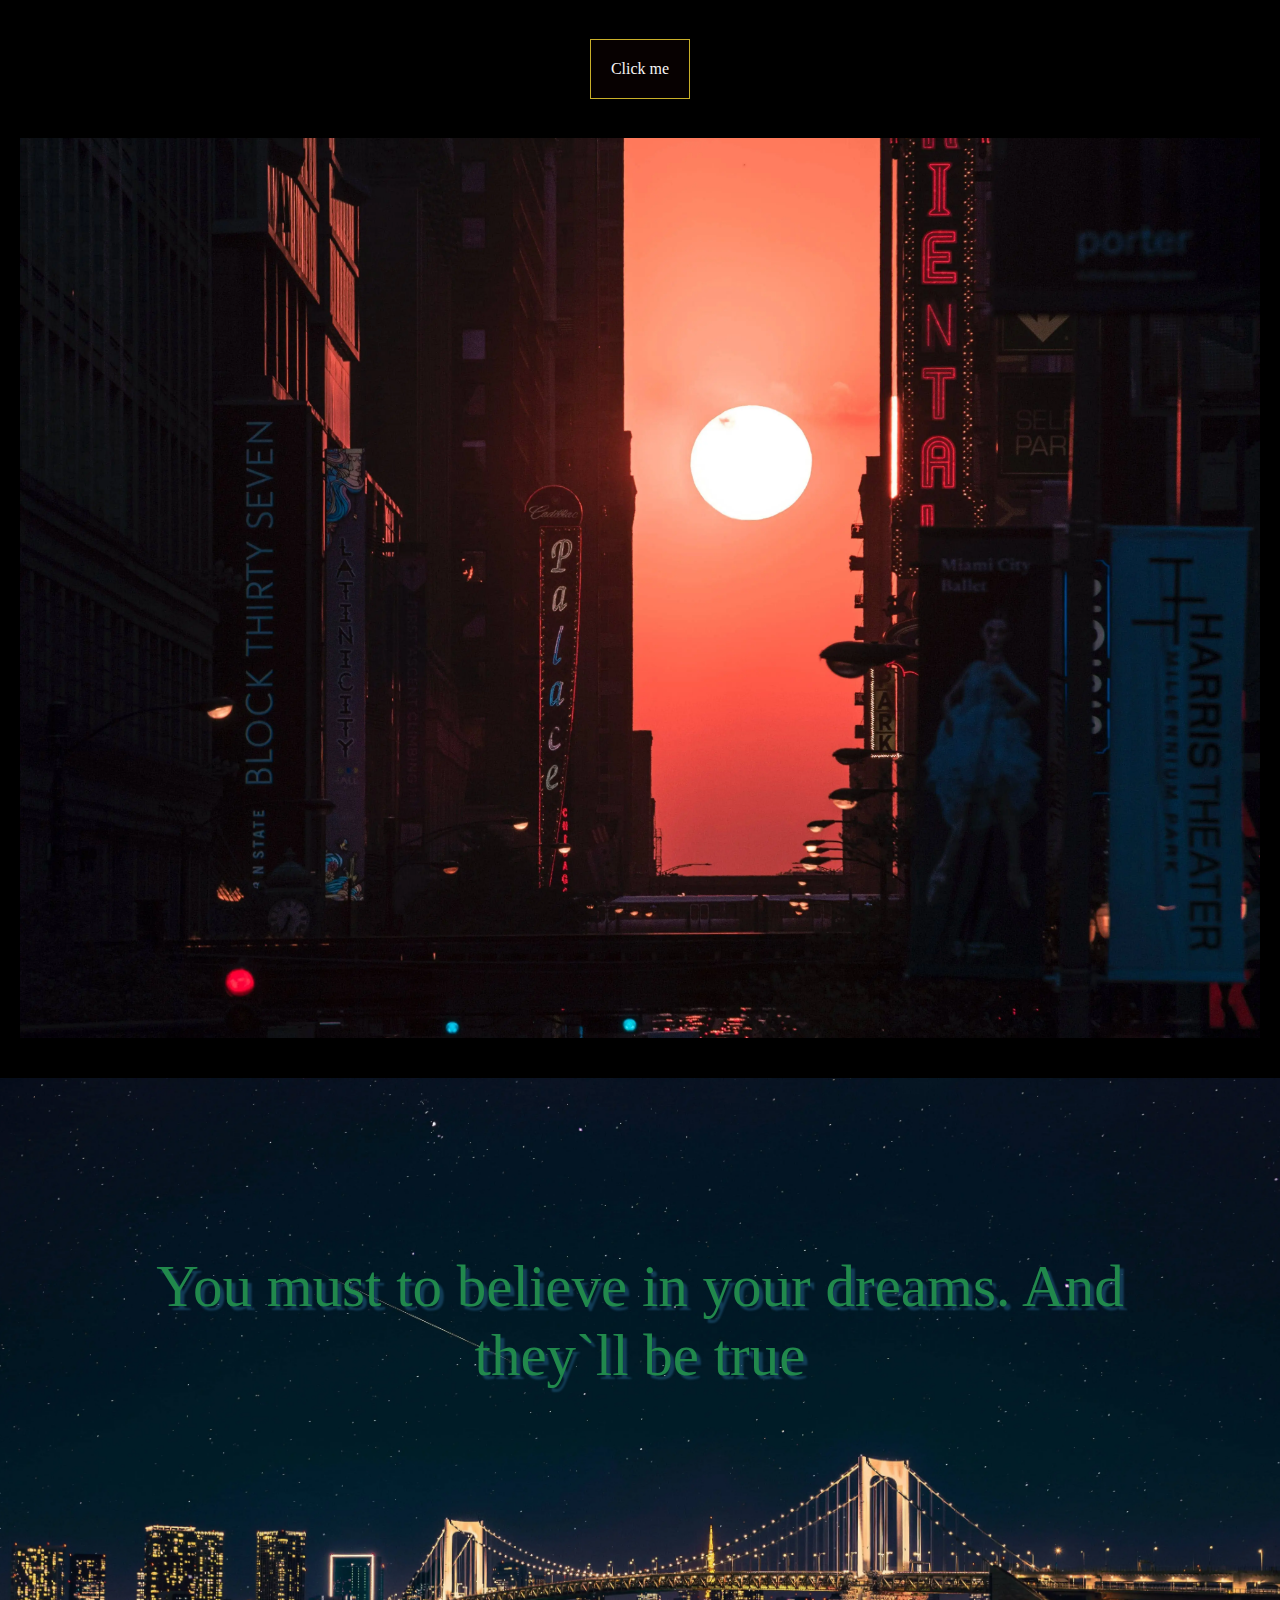
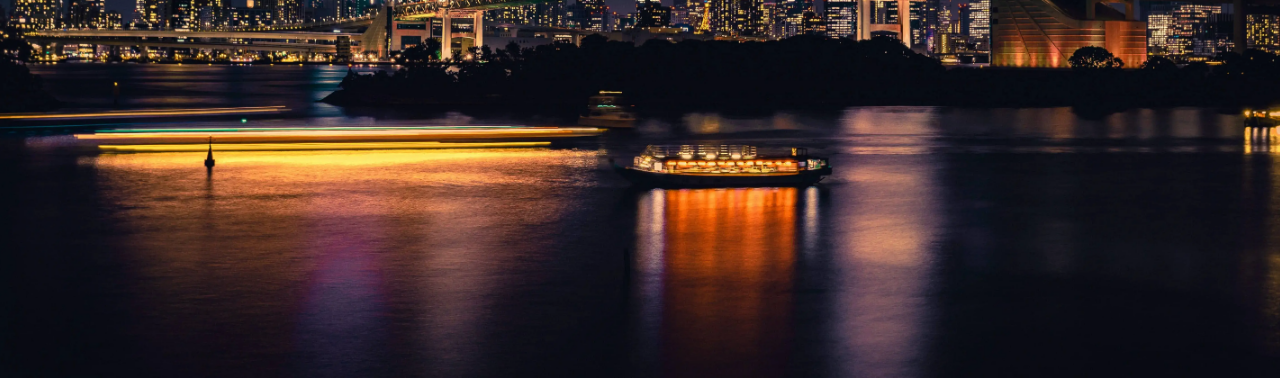
==== commit 02efdda6: "delete section" ====
--- a/index.html
+++ b/index.html
@@ -22,14 +22,7 @@
             </div>
         </div>        
     </div>
-    <section class="cloud__div">
-        <div class="cloud__div-bg">
-            <img src="./images/star-sky.webp" alt="star">
-            <img src="./images/star-sky-scale.webp" alt="star">
-            <img src="./images/star-sky.webp" alt="star">
-        </div>
-        <h1>Lorem ipsum dolor sit amet consectetur adipisicing elit.</h1>
-    </section>
+
     <div class="random">
         <div id="circle__wrap"></div>
        <div class="container">
--- a/style/style.css
+++ b/style/style.css
@@ -104,3800 +104,3800 @@
   width: 8px;
   height: 8px;
   animation-name: move-circle-1;
-  animation-duration: 31032ms;
-  animation-delay: 2415ms;
+  animation-duration: 32161ms;
+  animation-delay: 33513ms;
 }
 @keyframes move-circle-1 {
   from {
-    transform: translate3d(32vw, 43vh, 0);
-  }
-  to {
-    transform: translate3d(58vw, -44vh, 0);
+    transform: translate3d(27vw, 50vh, 0);
+  }
+  to {
+    transform: translate3d(20vw, -60vh, 0);
   }
 }
 .random #circle__wrap .circle-container:nth-child(3n+1) .circle {
-  animation-delay: 2743ms;
+  animation-delay: 3511ms;
 }
 
 .random #circle__wrap .circle-container:nth-child(3n+2) {
   width: 8px;
   height: 8px;
   animation-name: move-circle-2;
-  animation-duration: 32209ms;
-  animation-delay: 6608ms;
+  animation-duration: 29137ms;
+  animation-delay: 27688ms;
 }
 @keyframes move-circle-2 {
   from {
-    transform: translate3d(18vw, 23vh, 0);
-  }
-  to {
-    transform: translate3d(39vw, -46vh, 0);
+    transform: translate3d(14vw, 40vh, 0);
+  }
+  to {
+    transform: translate3d(63vw, -68vh, 0);
   }
 }
 .random #circle__wrap .circle-container:nth-child(3n+2) .circle {
-  animation-delay: 3388ms;
+  animation-delay: 2065ms;
 }
 
 .random #circle__wrap .circle-container:nth-child(3n+3) {
   width: 8px;
   height: 8px;
   animation-name: move-circle-3;
-  animation-duration: 31439ms;
-  animation-delay: 23616ms;
+  animation-duration: 28706ms;
+  animation-delay: 23809ms;
 }
 @keyframes move-circle-3 {
   from {
-    transform: translate3d(86vw, 76vh, 0);
-  }
-  to {
-    transform: translate3d(11vw, -88vh, 0);
+    transform: translate3d(89vw, 91vh, 0);
+  }
+  to {
+    transform: translate3d(42vw, -106vh, 0);
   }
 }
 .random #circle__wrap .circle-container:nth-child(3n+3) .circle {
-  animation-delay: 1945ms;
+  animation-delay: 435ms;
 }
 
 .random #circle__wrap .circle-container:nth-child(3n+4) {
   width: 8px;
   height: 8px;
   animation-name: move-circle-4;
-  animation-duration: 35808ms;
-  animation-delay: 4209ms;
+  animation-duration: 29520ms;
+  animation-delay: 35156ms;
 }
 @keyframes move-circle-4 {
   from {
-    transform: translate3d(63vw, 22vh, 0);
-  }
-  to {
-    transform: translate3d(11vw, -36vh, 0);
+    transform: translate3d(77vw, 31vh, 0);
+  }
+  to {
+    transform: translate3d(46vw, -35vh, 0);
   }
 }
 .random #circle__wrap .circle-container:nth-child(3n+4) .circle {
-  animation-delay: 3199ms;
+  animation-delay: 2625ms;
 }
 
 .random #circle__wrap .circle-container:nth-child(3n+5) {
   width: 8px;
   height: 8px;
   animation-name: move-circle-5;
-  animation-duration: 31680ms;
-  animation-delay: 31801ms;
+  animation-duration: 33653ms;
+  animation-delay: 8652ms;
 }
 @keyframes move-circle-5 {
   from {
-    transform: translate3d(62vw, 86vh, 0);
-  }
-  to {
-    transform: translate3d(42vw, -104vh, 0);
+    transform: translate3d(25vw, 36vh, 0);
+  }
+  to {
+    transform: translate3d(25vw, -62vh, 0);
   }
 }
 .random #circle__wrap .circle-container:nth-child(3n+5) .circle {
-  animation-delay: 3114ms;
+  animation-delay: 254ms;
 }
 
 .random #circle__wrap .circle-container:nth-child(3n+6) {
   width: 8px;
   height: 8px;
   animation-name: move-circle-6;
-  animation-duration: 31364ms;
-  animation-delay: 19129ms;
+  animation-duration: 28455ms;
+  animation-delay: 31526ms;
 }
 @keyframes move-circle-6 {
   from {
-    transform: translate3d(41vw, 53vh, 0);
-  }
-  to {
-    transform: translate3d(12vw, -63vh, 0);
+    transform: translate3d(92vw, 59vh, 0);
+  }
+  to {
+    transform: translate3d(1vw, -77vh, 0);
   }
 }
 .random #circle__wrap .circle-container:nth-child(3n+6) .circle {
-  animation-delay: 3405ms;
+  animation-delay: 3767ms;
 }
 
 .random #circle__wrap .circle-container:nth-child(3n+7) {
   width: 8px;
   height: 8px;
   animation-name: move-circle-7;
-  animation-duration: 33333ms;
-  animation-delay: 11234ms;
+  animation-duration: 31826ms;
+  animation-delay: 7504ms;
 }
 @keyframes move-circle-7 {
   from {
-    transform: translate3d(60vw, 72vh, 0);
-  }
-  to {
-    transform: translate3d(99vw, -82vh, 0);
+    transform: translate3d(37vw, 69vh, 0);
+  }
+  to {
+    transform: translate3d(30vw, -70vh, 0);
   }
 }
 .random #circle__wrap .circle-container:nth-child(3n+7) .circle {
-  animation-delay: 719ms;
+  animation-delay: 3243ms;
 }
 
 .random #circle__wrap .circle-container:nth-child(3n+8) {
   width: 8px;
   height: 8px;
   animation-name: move-circle-8;
-  animation-duration: 33137ms;
-  animation-delay: 3576ms;
+  animation-duration: 34187ms;
+  animation-delay: 24020ms;
 }
 @keyframes move-circle-8 {
   from {
-    transform: translate3d(3vw, 56vh, 0);
-  }
-  to {
-    transform: translate3d(8vw, -62vh, 0);
+    transform: translate3d(41vw, 83vh, 0);
+  }
+  to {
+    transform: translate3d(31vw, -98vh, 0);
   }
 }
 .random #circle__wrap .circle-container:nth-child(3n+8) .circle {
-  animation-delay: 159ms;
+  animation-delay: 1841ms;
 }
 
 .random #circle__wrap .circle-container:nth-child(3n+9) {
   width: 8px;
   height: 8px;
   animation-name: move-circle-9;
-  animation-duration: 28718ms;
-  animation-delay: 35693ms;
+  animation-duration: 31379ms;
+  animation-delay: 24767ms;
 }
 @keyframes move-circle-9 {
   from {
-    transform: translate3d(24vw, 80vh, 0);
-  }
-  to {
-    transform: translate3d(44vw, -89vh, 0);
+    transform: translate3d(92vw, 99vh, 0);
+  }
+  to {
+    transform: translate3d(7vw, -106vh, 0);
   }
 }
 .random #circle__wrap .circle-container:nth-child(3n+9) .circle {
-  animation-delay: 1862ms;
+  animation-delay: 499ms;
 }
 
 .random #circle__wrap .circle-container:nth-child(3n+10) {
   width: 8px;
   height: 8px;
   animation-name: move-circle-10;
-  animation-duration: 29186ms;
-  animation-delay: 33495ms;
+  animation-duration: 36131ms;
+  animation-delay: 29996ms;
 }
 @keyframes move-circle-10 {
   from {
-    transform: translate3d(80vw, 73vh, 0);
-  }
-  to {
-    transform: translate3d(21vw, -101vh, 0);
+    transform: translate3d(79vw, 31vh, 0);
+  }
+  to {
+    transform: translate3d(63vw, -60vh, 0);
   }
 }
 .random #circle__wrap .circle-container:nth-child(3n+10) .circle {
-  animation-delay: 1047ms;
+  animation-delay: 2029ms;
 }
 
 .random #circle__wrap .circle-container:nth-child(3n+11) {
   width: 8px;
   height: 8px;
   animation-name: move-circle-11;
-  animation-duration: 36703ms;
-  animation-delay: 5481ms;
+  animation-duration: 35175ms;
+  animation-delay: 21044ms;
 }
 @keyframes move-circle-11 {
   from {
-    transform: translate3d(65vw, 66vh, 0);
-  }
-  to {
-    transform: translate3d(72vw, -85vh, 0);
+    transform: translate3d(61vw, 42vh, 0);
+  }
+  to {
+    transform: translate3d(6vw, -50vh, 0);
   }
 }
 .random #circle__wrap .circle-container:nth-child(3n+11) .circle {
-  animation-delay: 372ms;
+  animation-delay: 1091ms;
 }
 
 .random #circle__wrap .circle-container:nth-child(3n+12) {
   width: 8px;
   height: 8px;
   animation-name: move-circle-12;
-  animation-duration: 35041ms;
-  animation-delay: 1953ms;
+  animation-duration: 30008ms;
+  animation-delay: 29197ms;
 }
 @keyframes move-circle-12 {
   from {
-    transform: translate3d(64vw, 62vh, 0);
-  }
-  to {
-    transform: translate3d(15vw, -91vh, 0);
+    transform: translate3d(81vw, 100vh, 0);
+  }
+  to {
+    transform: translate3d(27vw, -109vh, 0);
   }
 }
 .random #circle__wrap .circle-container:nth-child(3n+12) .circle {
-  animation-delay: 1644ms;
+  animation-delay: 1161ms;
 }
 
 .random #circle__wrap .circle-container:nth-child(3n+13) {
   width: 8px;
   height: 8px;
   animation-name: move-circle-13;
-  animation-duration: 32615ms;
-  animation-delay: 4527ms;
+  animation-duration: 30786ms;
+  animation-delay: 34589ms;
 }
 @keyframes move-circle-13 {
   from {
-    transform: translate3d(50vw, 37vh, 0);
-  }
-  to {
-    transform: translate3d(15vw, -58vh, 0);
+    transform: translate3d(19vw, 18vh, 0);
+  }
+  to {
+    transform: translate3d(49vw, -26vh, 0);
   }
 }
 .random #circle__wrap .circle-container:nth-child(3n+13) .circle {
-  animation-delay: 3835ms;
+  animation-delay: 3578ms;
 }
 
 .random #circle__wrap .circle-container:nth-child(3n+14) {
   width: 8px;
   height: 8px;
   animation-name: move-circle-14;
-  animation-duration: 36844ms;
-  animation-delay: 3625ms;
+  animation-duration: 35296ms;
+  animation-delay: 4025ms;
 }
 @keyframes move-circle-14 {
   from {
-    transform: translate3d(5vw, 59vh, 0);
-  }
-  to {
-    transform: translate3d(53vw, -77vh, 0);
+    transform: translate3d(93vw, 95vh, 0);
+  }
+  to {
+    transform: translate3d(54vw, -104vh, 0);
   }
 }
 .random #circle__wrap .circle-container:nth-child(3n+14) .circle {
-  animation-delay: 574ms;
+  animation-delay: 2596ms;
 }
 
 .random #circle__wrap .circle-container:nth-child(3n+15) {
   width: 8px;
   height: 8px;
   animation-name: move-circle-15;
-  animation-duration: 35935ms;
-  animation-delay: 2663ms;
+  animation-duration: 31633ms;
+  animation-delay: 24548ms;
 }
 @keyframes move-circle-15 {
   from {
-    transform: translate3d(54vw, 21vh, 0);
-  }
-  to {
-    transform: translate3d(7vw, -37vh, 0);
+    transform: translate3d(73vw, 98vh, 0);
+  }
+  to {
+    transform: translate3d(21vw, -120vh, 0);
   }
 }
 .random #circle__wrap .circle-container:nth-child(3n+15) .circle {
-  animation-delay: 4ms;
+  animation-delay: 2703ms;
 }
 
 .random #circle__wrap .circle-container:nth-child(3n+16) {
   width: 8px;
   height: 8px;
   animation-name: move-circle-16;
-  animation-duration: 34462ms;
-  animation-delay: 2007ms;
+  animation-duration: 28611ms;
+  animation-delay: 5709ms;
 }
 @keyframes move-circle-16 {
   from {
-    transform: translate3d(17vw, 28vh, 0);
-  }
-  to {
-    transform: translate3d(70vw, -36vh, 0);
+    transform: translate3d(21vw, 66vh, 0);
+  }
+  to {
+    transform: translate3d(65vw, -79vh, 0);
   }
 }
 .random #circle__wrap .circle-container:nth-child(3n+16) .circle {
-  animation-delay: 558ms;
+  animation-delay: 487ms;
 }
 
 .random #circle__wrap .circle-container:nth-child(3n+17) {
   width: 8px;
   height: 8px;
   animation-name: move-circle-17;
-  animation-duration: 35894ms;
-  animation-delay: 13647ms;
+  animation-duration: 32824ms;
+  animation-delay: 715ms;
 }
 @keyframes move-circle-17 {
   from {
-    transform: translate3d(45vw, 42vh, 0);
-  }
-  to {
-    transform: translate3d(43vw, -72vh, 0);
+    transform: translate3d(17vw, 75vh, 0);
+  }
+  to {
+    transform: translate3d(84vw, -78vh, 0);
   }
 }
 .random #circle__wrap .circle-container:nth-child(3n+17) .circle {
-  animation-delay: 1752ms;
+  animation-delay: 2036ms;
 }
 
 .random #circle__wrap .circle-container:nth-child(3n+18) {
   width: 8px;
   height: 8px;
   animation-name: move-circle-18;
-  animation-duration: 31850ms;
-  animation-delay: 13878ms;
+  animation-duration: 35080ms;
+  animation-delay: 15008ms;
 }
 @keyframes move-circle-18 {
   from {
-    transform: translate3d(96vw, 59vh, 0);
-  }
-  to {
-    transform: translate3d(98vw, -79vh, 0);
+    transform: translate3d(52vw, 81vh, 0);
+  }
+  to {
+    transform: translate3d(69vw, -94vh, 0);
   }
 }
 .random #circle__wrap .circle-container:nth-child(3n+18) .circle {
-  animation-delay: 660ms;
+  animation-delay: 1305ms;
 }
 
 .random #circle__wrap .circle-container:nth-child(3n+19) {
   width: 8px;
   height: 8px;
   animation-name: move-circle-19;
-  animation-duration: 30435ms;
-  animation-delay: 27135ms;
+  animation-duration: 36348ms;
+  animation-delay: 13137ms;
 }
 @keyframes move-circle-19 {
   from {
-    transform: translate3d(41vw, 21vh, 0);
-  }
-  to {
-    transform: translate3d(66vw, -37vh, 0);
+    transform: translate3d(6vw, 87vh, 0);
+  }
+  to {
+    transform: translate3d(88vw, -99vh, 0);
   }
 }
 .random #circle__wrap .circle-container:nth-child(3n+19) .circle {
-  animation-delay: 1585ms;
+  animation-delay: 3441ms;
 }
 
 .random #circle__wrap .circle-container:nth-child(3n+20) {
   width: 8px;
   height: 8px;
   animation-name: move-circle-20;
-  animation-duration: 33652ms;
-  animation-delay: 10574ms;
+  animation-duration: 32277ms;
+  animation-delay: 7392ms;
 }
 @keyframes move-circle-20 {
   from {
-    transform: translate3d(79vw, 60vh, 0);
-  }
-  to {
-    transform: translate3d(34vw, -71vh, 0);
+    transform: translate3d(92vw, 17vh, 0);
+  }
+  to {
+    transform: translate3d(18vw, -31vh, 0);
   }
 }
 .random #circle__wrap .circle-container:nth-child(3n+20) .circle {
-  animation-delay: 3457ms;
+  animation-delay: 114ms;
 }
 
 .random #circle__wrap .circle-container:nth-child(3n+21) {
   width: 8px;
   height: 8px;
   animation-name: move-circle-21;
-  animation-duration: 30890ms;
-  animation-delay: 10608ms;
+  animation-duration: 30259ms;
+  animation-delay: 20960ms;
 }
 @keyframes move-circle-21 {
   from {
-    transform: translate3d(31vw, 93vh, 0);
-  }
-  to {
-    transform: translate3d(6vw, -102vh, 0);
+    transform: translate3d(67vw, 45vh, 0);
+  }
+  to {
+    transform: translate3d(5vw, -47vh, 0);
   }
 }
 .random #circle__wrap .circle-container:nth-child(3n+21) .circle {
-  animation-delay: 129ms;
+  animation-delay: 1205ms;
 }
 
 .random #circle__wrap .circle-container:nth-child(3n+22) {
   width: 8px;
   height: 8px;
   animation-name: move-circle-22;
-  animation-duration: 32725ms;
-  animation-delay: 2761ms;
+  animation-duration: 32867ms;
+  animation-delay: 4487ms;
 }
 @keyframes move-circle-22 {
   from {
-    transform: translate3d(42vw, 100vh, 0);
-  }
-  to {
-    transform: translate3d(15vw, -109vh, 0);
+    transform: translate3d(47vw, 34vh, 0);
+  }
+  to {
+    transform: translate3d(24vw, -41vh, 0);
   }
 }
 .random #circle__wrap .circle-container:nth-child(3n+22) .circle {
-  animation-delay: 2563ms;
+  animation-delay: 3472ms;
 }
 
 .random #circle__wrap .circle-container:nth-child(3n+23) {
   width: 8px;
   height: 8px;
   animation-name: move-circle-23;
-  animation-duration: 34144ms;
-  animation-delay: 6885ms;
+  animation-duration: 35113ms;
+  animation-delay: 21706ms;
 }
 @keyframes move-circle-23 {
   from {
-    transform: translate3d(15vw, 39vh, 0);
-  }
-  to {
-    transform: translate3d(88vw, -51vh, 0);
+    transform: translate3d(11vw, 45vh, 0);
+  }
+  to {
+    transform: translate3d(100vw, -55vh, 0);
   }
 }
 .random #circle__wrap .circle-container:nth-child(3n+23) .circle {
-  animation-delay: 1141ms;
+  animation-delay: 1821ms;
 }
 
 .random #circle__wrap .circle-container:nth-child(3n+24) {
   width: 8px;
   height: 8px;
   animation-name: move-circle-24;
-  animation-duration: 35599ms;
-  animation-delay: 27011ms;
+  animation-duration: 36215ms;
+  animation-delay: 8954ms;
 }
 @keyframes move-circle-24 {
   from {
-    transform: translate3d(34vw, 67vh, 0);
-  }
-  to {
-    transform: translate3d(78vw, -74vh, 0);
+    transform: translate3d(23vw, 56vh, 0);
+  }
+  to {
+    transform: translate3d(85vw, -62vh, 0);
   }
 }
 .random #circle__wrap .circle-container:nth-child(3n+24) .circle {
-  animation-delay: 1669ms;
+  animation-delay: 687ms;
 }
 
 .random #circle__wrap .circle-container:nth-child(3n+25) {
   width: 8px;
   height: 8px;
   animation-name: move-circle-25;
-  animation-duration: 36470ms;
-  animation-delay: 26776ms;
+  animation-duration: 31716ms;
+  animation-delay: 5420ms;
 }
 @keyframes move-circle-25 {
   from {
-    transform: translate3d(90vw, 18vh, 0);
-  }
-  to {
-    transform: translate3d(73vw, -23vh, 0);
+    transform: translate3d(36vw, 71vh, 0);
+  }
+  to {
+    transform: translate3d(2vw, -93vh, 0);
   }
 }
 .random #circle__wrap .circle-container:nth-child(3n+25) .circle {
-  animation-delay: 2022ms;
+  animation-delay: 3494ms;
 }
 
 .random #circle__wrap .circle-container:nth-child(3n+26) {
   width: 8px;
   height: 8px;
   animation-name: move-circle-26;
-  animation-duration: 35974ms;
-  animation-delay: 30793ms;
+  animation-duration: 35574ms;
+  animation-delay: 4183ms;
 }
 @keyframes move-circle-26 {
   from {
-    transform: translate3d(43vw, 35vh, 0);
-  }
-  to {
-    transform: translate3d(45vw, -57vh, 0);
+    transform: translate3d(20vw, 81vh, 0);
+  }
+  to {
+    transform: translate3d(6vw, -93vh, 0);
   }
 }
 .random #circle__wrap .circle-container:nth-child(3n+26) .circle {
-  animation-delay: 1063ms;
+  animation-delay: 71ms;
 }
 
 .random #circle__wrap .circle-container:nth-child(3n+27) {
   width: 8px;
   height: 8px;
   animation-name: move-circle-27;
-  animation-duration: 33353ms;
-  animation-delay: 7640ms;
+  animation-duration: 29616ms;
+  animation-delay: 35897ms;
 }
 @keyframes move-circle-27 {
   from {
-    transform: translate3d(68vw, 50vh, 0);
-  }
-  to {
-    transform: translate3d(52vw, -74vh, 0);
+    transform: translate3d(25vw, 22vh, 0);
+  }
+  to {
+    transform: translate3d(84vw, -29vh, 0);
   }
 }
 .random #circle__wrap .circle-container:nth-child(3n+27) .circle {
-  animation-delay: 3669ms;
+  animation-delay: 3472ms;
 }
 
 .random #circle__wrap .circle-container:nth-child(3n+28) {
   width: 8px;
   height: 8px;
   animation-name: move-circle-28;
-  animation-duration: 32247ms;
-  animation-delay: 19537ms;
+  animation-duration: 29929ms;
+  animation-delay: 23835ms;
 }
 @keyframes move-circle-28 {
   from {
-    transform: translate3d(71vw, 18vh, 0);
-  }
-  to {
-    transform: translate3d(15vw, -44vh, 0);
+    transform: translate3d(90vw, 24vh, 0);
+  }
+  to {
+    transform: translate3d(43vw, -39vh, 0);
   }
 }
 .random #circle__wrap .circle-container:nth-child(3n+28) .circle {
-  animation-delay: 2126ms;
+  animation-delay: 1881ms;
 }
 
 .random #circle__wrap .circle-container:nth-child(3n+29) {
   width: 8px;
   height: 8px;
   animation-name: move-circle-29;
-  animation-duration: 34267ms;
-  animation-delay: 18502ms;
+  animation-duration: 36153ms;
+  animation-delay: 7820ms;
 }
 @keyframes move-circle-29 {
   from {
-    transform: translate3d(42vw, 51vh, 0);
-  }
-  to {
-    transform: translate3d(40vw, -71vh, 0);
+    transform: translate3d(45vw, 100vh, 0);
+  }
+  to {
+    transform: translate3d(68vw, -112vh, 0);
   }
 }
 .random #circle__wrap .circle-container:nth-child(3n+29) .circle {
-  animation-delay: 3472ms;
+  animation-delay: 3492ms;
 }
 
 .random #circle__wrap .circle-container:nth-child(3n+30) {
   width: 8px;
   height: 8px;
   animation-name: move-circle-30;
-  animation-duration: 36509ms;
-  animation-delay: 26576ms;
+  animation-duration: 34094ms;
+  animation-delay: 668ms;
 }
 @keyframes move-circle-30 {
   from {
-    transform: translate3d(90vw, 72vh, 0);
-  }
-  to {
-    transform: translate3d(80vw, -87vh, 0);
+    transform: translate3d(53vw, 16vh, 0);
+  }
+  to {
+    transform: translate3d(35vw, -46vh, 0);
   }
 }
 .random #circle__wrap .circle-container:nth-child(3n+30) .circle {
-  animation-delay: 2257ms;
+  animation-delay: 175ms;
 }
 
 .random #circle__wrap .circle-container:nth-child(3n+31) {
   width: 8px;
   height: 8px;
   animation-name: move-circle-31;
-  animation-duration: 31870ms;
-  animation-delay: 29543ms;
+  animation-duration: 31677ms;
+  animation-delay: 31299ms;
 }
 @keyframes move-circle-31 {
   from {
-    transform: translate3d(89vw, 90vh, 0);
-  }
-  to {
-    transform: translate3d(84vw, -110vh, 0);
+    transform: translate3d(58vw, 64vh, 0);
+  }
+  to {
+    transform: translate3d(16vw, -84vh, 0);
   }
 }
 .random #circle__wrap .circle-container:nth-child(3n+31) .circle {
-  animation-delay: 1123ms;
+  animation-delay: 1662ms;
 }
 
 .random #circle__wrap .circle-container:nth-child(3n+32) {
   width: 8px;
   height: 8px;
   animation-name: move-circle-32;
-  animation-duration: 32173ms;
-  animation-delay: 28328ms;
+  animation-duration: 34339ms;
+  animation-delay: 27708ms;
 }
 @keyframes move-circle-32 {
   from {
-    transform: translate3d(61vw, 90vh, 0);
-  }
-  to {
-    transform: translate3d(62vw, -102vh, 0);
+    transform: translate3d(45vw, 71vh, 0);
+  }
+  to {
+    transform: translate3d(65vw, -101vh, 0);
   }
 }
 .random #circle__wrap .circle-container:nth-child(3n+32) .circle {
-  animation-delay: 3714ms;
+  animation-delay: 3672ms;
 }
 
 .random #circle__wrap .circle-container:nth-child(3n+33) {
   width: 8px;
   height: 8px;
   animation-name: move-circle-33;
-  animation-duration: 30589ms;
-  animation-delay: 4023ms;
+  animation-duration: 30540ms;
+  animation-delay: 23193ms;
 }
 @keyframes move-circle-33 {
   from {
-    transform: translate3d(7vw, 31vh, 0);
-  }
-  to {
-    transform: translate3d(44vw, -37vh, 0);
+    transform: translate3d(25vw, 16vh, 0);
+  }
+  to {
+    transform: translate3d(22vw, -43vh, 0);
   }
 }
 .random #circle__wrap .circle-container:nth-child(3n+33) .circle {
-  animation-delay: 516ms;
+  animation-delay: 1241ms;
 }
 
 .random #circle__wrap .circle-container:nth-child(3n+34) {
   width: 8px;
   height: 8px;
   animation-name: move-circle-34;
-  animation-duration: 34487ms;
-  animation-delay: 13075ms;
+  animation-duration: 30735ms;
+  animation-delay: 25896ms;
 }
 @keyframes move-circle-34 {
   from {
-    transform: translate3d(97vw, 69vh, 0);
-  }
-  to {
-    transform: translate3d(38vw, -76vh, 0);
+    transform: translate3d(25vw, 31vh, 0);
+  }
+  to {
+    transform: translate3d(95vw, -38vh, 0);
   }
 }
 .random #circle__wrap .circle-container:nth-child(3n+34) .circle {
-  animation-delay: 724ms;
+  animation-delay: 601ms;
 }
 
 .random #circle__wrap .circle-container:nth-child(3n+35) {
   width: 8px;
   height: 8px;
   animation-name: move-circle-35;
-  animation-duration: 30711ms;
-  animation-delay: 22645ms;
+  animation-duration: 28577ms;
+  animation-delay: 5729ms;
 }
 @keyframes move-circle-35 {
   from {
-    transform: translate3d(68vw, 82vh, 0);
-  }
-  to {
-    transform: translate3d(24vw, -104vh, 0);
+    transform: translate3d(46vw, 37vh, 0);
+  }
+  to {
+    transform: translate3d(31vw, -57vh, 0);
   }
 }
 .random #circle__wrap .circle-container:nth-child(3n+35) .circle {
-  animation-delay: 1255ms;
+  animation-delay: 2602ms;
 }
 
 .random #circle__wrap .circle-container:nth-child(3n+36) {
   width: 8px;
   height: 8px;
   animation-name: move-circle-36;
-  animation-duration: 29246ms;
-  animation-delay: 28477ms;
+  animation-duration: 33812ms;
+  animation-delay: 31999ms;
 }
 @keyframes move-circle-36 {
   from {
-    transform: translate3d(5vw, 45vh, 0);
-  }
-  to {
-    transform: translate3d(93vw, -60vh, 0);
+    transform: translate3d(39vw, 78vh, 0);
+  }
+  to {
+    transform: translate3d(14vw, -105vh, 0);
   }
 }
 .random #circle__wrap .circle-container:nth-child(3n+36) .circle {
-  animation-delay: 2666ms;
+  animation-delay: 580ms;
 }
 
 .random #circle__wrap .circle-container:nth-child(3n+37) {
   width: 8px;
   height: 8px;
   animation-name: move-circle-37;
-  animation-duration: 36496ms;
-  animation-delay: 33731ms;
+  animation-duration: 33457ms;
+  animation-delay: 22055ms;
 }
 @keyframes move-circle-37 {
   from {
-    transform: translate3d(79vw, 31vh, 0);
-  }
-  to {
-    transform: translate3d(5vw, -57vh, 0);
+    transform: translate3d(99vw, 21vh, 0);
+  }
+  to {
+    transform: translate3d(33vw, -39vh, 0);
   }
 }
 .random #circle__wrap .circle-container:nth-child(3n+37) .circle {
-  animation-delay: 3159ms;
+  animation-delay: 1371ms;
 }
 
 .random #circle__wrap .circle-container:nth-child(3n+38) {
   width: 8px;
   height: 8px;
   animation-name: move-circle-38;
-  animation-duration: 30368ms;
-  animation-delay: 18084ms;
+  animation-duration: 29306ms;
+  animation-delay: 31818ms;
 }
 @keyframes move-circle-38 {
   from {
-    transform: translate3d(1vw, 45vh, 0);
-  }
-  to {
-    transform: translate3d(8vw, -67vh, 0);
+    transform: translate3d(21vw, 27vh, 0);
+  }
+  to {
+    transform: translate3d(88vw, -45vh, 0);
   }
 }
 .random #circle__wrap .circle-container:nth-child(3n+38) .circle {
-  animation-delay: 895ms;
+  animation-delay: 1939ms;
 }
 
 .random #circle__wrap .circle-container:nth-child(3n+39) {
   width: 8px;
   height: 8px;
   animation-name: move-circle-39;
-  animation-duration: 30750ms;
-  animation-delay: 9930ms;
+  animation-duration: 30242ms;
+  animation-delay: 21392ms;
 }
 @keyframes move-circle-39 {
   from {
-    transform: translate3d(48vw, 86vh, 0);
-  }
-  to {
-    transform: translate3d(97vw, -114vh, 0);
+    transform: translate3d(25vw, 100vh, 0);
+  }
+  to {
+    transform: translate3d(10vw, -120vh, 0);
   }
 }
 .random #circle__wrap .circle-container:nth-child(3n+39) .circle {
-  animation-delay: 3444ms;
+  animation-delay: 3085ms;
 }
 
 .random #circle__wrap .circle-container:nth-child(3n+40) {
   width: 8px;
   height: 8px;
   animation-name: move-circle-40;
-  animation-duration: 34874ms;
-  animation-delay: 5ms;
+  animation-duration: 35802ms;
+  animation-delay: 24751ms;
 }
 @keyframes move-circle-40 {
   from {
-    transform: translate3d(87vw, 92vh, 0);
-  }
-  to {
-    transform: translate3d(11vw, -106vh, 0);
+    transform: translate3d(49vw, 54vh, 0);
+  }
+  to {
+    transform: translate3d(59vw, -84vh, 0);
   }
 }
 .random #circle__wrap .circle-container:nth-child(3n+40) .circle {
-  animation-delay: 2649ms;
+  animation-delay: 3704ms;
 }
 
 .random #circle__wrap .circle-container:nth-child(3n+41) {
   width: 8px;
   height: 8px;
   animation-name: move-circle-41;
-  animation-duration: 31616ms;
-  animation-delay: 31823ms;
+  animation-duration: 28757ms;
+  animation-delay: 22750ms;
 }
 @keyframes move-circle-41 {
   from {
-    transform: translate3d(72vw, 84vh, 0);
-  }
-  to {
-    transform: translate3d(76vw, -105vh, 0);
+    transform: translate3d(29vw, 100vh, 0);
+  }
+  to {
+    transform: translate3d(59vw, -126vh, 0);
   }
 }
 .random #circle__wrap .circle-container:nth-child(3n+41) .circle {
-  animation-delay: 1577ms;
+  animation-delay: 814ms;
 }
 
 .random #circle__wrap .circle-container:nth-child(3n+42) {
   width: 8px;
   height: 8px;
   animation-name: move-circle-42;
-  animation-duration: 33711ms;
-  animation-delay: 5127ms;
+  animation-duration: 29963ms;
+  animation-delay: 33282ms;
 }
 @keyframes move-circle-42 {
   from {
-    transform: translate3d(59vw, 81vh, 0);
-  }
-  to {
-    transform: translate3d(60vw, -111vh, 0);
+    transform: translate3d(4vw, 53vh, 0);
+  }
+  to {
+    transform: translate3d(37vw, -74vh, 0);
   }
 }
 .random #circle__wrap .circle-container:nth-child(3n+42) .circle {
-  animation-delay: 614ms;
+  animation-delay: 3875ms;
 }
 
 .random #circle__wrap .circle-container:nth-child(3n+43) {
   width: 8px;
   height: 8px;
   animation-name: move-circle-43;
-  animation-duration: 32232ms;
-  animation-delay: 16890ms;
+  animation-duration: 28778ms;
+  animation-delay: 16309ms;
 }
 @keyframes move-circle-43 {
   from {
-    transform: translate3d(26vw, 46vh, 0);
-  }
-  to {
-    transform: translate3d(54vw, -51vh, 0);
+    transform: translate3d(60vw, 14vh, 0);
+  }
+  to {
+    transform: translate3d(67vw, -27vh, 0);
   }
 }
 .random #circle__wrap .circle-container:nth-child(3n+43) .circle {
-  animation-delay: 1544ms;
+  animation-delay: 3636ms;
 }
 
 .random #circle__wrap .circle-container:nth-child(3n+44) {
   width: 8px;
   height: 8px;
   animation-name: move-circle-44;
-  animation-duration: 34579ms;
-  animation-delay: 3821ms;
+  animation-duration: 32532ms;
+  animation-delay: 5049ms;
 }
 @keyframes move-circle-44 {
   from {
-    transform: translate3d(9vw, 67vh, 0);
-  }
-  to {
-    transform: translate3d(52vw, -85vh, 0);
+    transform: translate3d(21vw, 42vh, 0);
+  }
+  to {
+    transform: translate3d(34vw, -56vh, 0);
   }
 }
 .random #circle__wrap .circle-container:nth-child(3n+44) .circle {
-  animation-delay: 3297ms;
+  animation-delay: 2528ms;
 }
 
 .random #circle__wrap .circle-container:nth-child(3n+45) {
   width: 8px;
   height: 8px;
   animation-name: move-circle-45;
-  animation-duration: 33371ms;
-  animation-delay: 2319ms;
+  animation-duration: 35463ms;
+  animation-delay: 7410ms;
 }
 @keyframes move-circle-45 {
   from {
-    transform: translate3d(58vw, 95vh, 0);
-  }
-  to {
-    transform: translate3d(69vw, -115vh, 0);
+    transform: translate3d(5vw, 58vh, 0);
+  }
+  to {
+    transform: translate3d(37vw, -77vh, 0);
   }
 }
 .random #circle__wrap .circle-container:nth-child(3n+45) .circle {
-  animation-delay: 2404ms;
+  animation-delay: 1298ms;
 }
 
 .random #circle__wrap .circle-container:nth-child(3n+46) {
   width: 8px;
   height: 8px;
   animation-name: move-circle-46;
-  animation-duration: 33416ms;
-  animation-delay: 28690ms;
+  animation-duration: 34140ms;
+  animation-delay: 24244ms;
 }
 @keyframes move-circle-46 {
   from {
-    transform: translate3d(70vw, 91vh, 0);
-  }
-  to {
-    transform: translate3d(35vw, -118vh, 0);
+    transform: translate3d(8vw, 63vh, 0);
+  }
+  to {
+    transform: translate3d(37vw, -83vh, 0);
   }
 }
 .random #circle__wrap .circle-container:nth-child(3n+46) .circle {
-  animation-delay: 1306ms;
+  animation-delay: 2685ms;
 }
 
 .random #circle__wrap .circle-container:nth-child(3n+47) {
   width: 8px;
   height: 8px;
   animation-name: move-circle-47;
-  animation-duration: 36620ms;
-  animation-delay: 15766ms;
+  animation-duration: 36896ms;
+  animation-delay: 36996ms;
 }
 @keyframes move-circle-47 {
   from {
-    transform: translate3d(85vw, 59vh, 0);
-  }
-  to {
-    transform: translate3d(24vw, -88vh, 0);
+    transform: translate3d(42vw, 81vh, 0);
+  }
+  to {
+    transform: translate3d(44vw, -110vh, 0);
   }
 }
 .random #circle__wrap .circle-container:nth-child(3n+47) .circle {
-  animation-delay: 1168ms;
+  animation-delay: 3499ms;
 }
 
 .random #circle__wrap .circle-container:nth-child(3n+48) {
   width: 8px;
   height: 8px;
   animation-name: move-circle-48;
-  animation-duration: 32560ms;
-  animation-delay: 18536ms;
+  animation-duration: 33703ms;
+  animation-delay: 10017ms;
 }
 @keyframes move-circle-48 {
   from {
-    transform: translate3d(99vw, 93vh, 0);
+    transform: translate3d(5vw, 43vh, 0);
+  }
+  to {
+    transform: translate3d(69vw, -72vh, 0);
+  }
+}
+.random #circle__wrap .circle-container:nth-child(3n+48) .circle {
+  animation-delay: 2000ms;
+}
+
+.random #circle__wrap .circle-container:nth-child(3n+49) {
+  width: 8px;
+  height: 8px;
+  animation-name: move-circle-49;
+  animation-duration: 29475ms;
+  animation-delay: 2945ms;
+}
+@keyframes move-circle-49 {
+  from {
+    transform: translate3d(29vw, 59vh, 0);
+  }
+  to {
+    transform: translate3d(99vw, -79vh, 0);
+  }
+}
+.random #circle__wrap .circle-container:nth-child(3n+49) .circle {
+  animation-delay: 2148ms;
+}
+
+.random #circle__wrap .circle-container:nth-child(3n+50) {
+  width: 8px;
+  height: 8px;
+  animation-name: move-circle-50;
+  animation-duration: 33146ms;
+  animation-delay: 28087ms;
+}
+@keyframes move-circle-50 {
+  from {
+    transform: translate3d(94vw, 53vh, 0);
+  }
+  to {
+    transform: translate3d(66vw, -71vh, 0);
+  }
+}
+.random #circle__wrap .circle-container:nth-child(3n+50) .circle {
+  animation-delay: 3017ms;
+}
+
+.random #circle__wrap .circle-container:nth-child(3n+51) {
+  width: 8px;
+  height: 8px;
+  animation-name: move-circle-51;
+  animation-duration: 28620ms;
+  animation-delay: 34707ms;
+}
+@keyframes move-circle-51 {
+  from {
+    transform: translate3d(34vw, 29vh, 0);
+  }
+  to {
+    transform: translate3d(35vw, -55vh, 0);
+  }
+}
+.random #circle__wrap .circle-container:nth-child(3n+51) .circle {
+  animation-delay: 1663ms;
+}
+
+.random #circle__wrap .circle-container:nth-child(3n+52) {
+  width: 8px;
+  height: 8px;
+  animation-name: move-circle-52;
+  animation-duration: 30744ms;
+  animation-delay: 15397ms;
+}
+@keyframes move-circle-52 {
+  from {
+    transform: translate3d(72vw, 26vh, 0);
+  }
+  to {
+    transform: translate3d(14vw, -27vh, 0);
+  }
+}
+.random #circle__wrap .circle-container:nth-child(3n+52) .circle {
+  animation-delay: 218ms;
+}
+
+.random #circle__wrap .circle-container:nth-child(3n+53) {
+  width: 8px;
+  height: 8px;
+  animation-name: move-circle-53;
+  animation-duration: 30793ms;
+  animation-delay: 16722ms;
+}
+@keyframes move-circle-53 {
+  from {
+    transform: translate3d(98vw, 33vh, 0);
+  }
+  to {
+    transform: translate3d(51vw, -57vh, 0);
+  }
+}
+.random #circle__wrap .circle-container:nth-child(3n+53) .circle {
+  animation-delay: 1446ms;
+}
+
+.random #circle__wrap .circle-container:nth-child(3n+54) {
+  width: 8px;
+  height: 8px;
+  animation-name: move-circle-54;
+  animation-duration: 36966ms;
+  animation-delay: 34223ms;
+}
+@keyframes move-circle-54 {
+  from {
+    transform: translate3d(66vw, 22vh, 0);
+  }
+  to {
+    transform: translate3d(7vw, -23vh, 0);
+  }
+}
+.random #circle__wrap .circle-container:nth-child(3n+54) .circle {
+  animation-delay: 70ms;
+}
+
+.random #circle__wrap .circle-container:nth-child(3n+55) {
+  width: 8px;
+  height: 8px;
+  animation-name: move-circle-55;
+  animation-duration: 28839ms;
+  animation-delay: 11961ms;
+}
+@keyframes move-circle-55 {
+  from {
+    transform: translate3d(81vw, 55vh, 0);
+  }
+  to {
+    transform: translate3d(99vw, -57vh, 0);
+  }
+}
+.random #circle__wrap .circle-container:nth-child(3n+55) .circle {
+  animation-delay: 682ms;
+}
+
+.random #circle__wrap .circle-container:nth-child(3n+56) {
+  width: 8px;
+  height: 8px;
+  animation-name: move-circle-56;
+  animation-duration: 30684ms;
+  animation-delay: 4127ms;
+}
+@keyframes move-circle-56 {
+  from {
+    transform: translate3d(24vw, 77vh, 0);
+  }
+  to {
+    transform: translate3d(53vw, -81vh, 0);
+  }
+}
+.random #circle__wrap .circle-container:nth-child(3n+56) .circle {
+  animation-delay: 2464ms;
+}
+
+.random #circle__wrap .circle-container:nth-child(3n+57) {
+  width: 8px;
+  height: 8px;
+  animation-name: move-circle-57;
+  animation-duration: 31272ms;
+  animation-delay: 6307ms;
+}
+@keyframes move-circle-57 {
+  from {
+    transform: translate3d(18vw, 75vh, 0);
+  }
+  to {
+    transform: translate3d(89vw, -95vh, 0);
+  }
+}
+.random #circle__wrap .circle-container:nth-child(3n+57) .circle {
+  animation-delay: 1151ms;
+}
+
+.random #circle__wrap .circle-container:nth-child(3n+58) {
+  width: 8px;
+  height: 8px;
+  animation-name: move-circle-58;
+  animation-duration: 29510ms;
+  animation-delay: 29485ms;
+}
+@keyframes move-circle-58 {
+  from {
+    transform: translate3d(80vw, 29vh, 0);
+  }
+  to {
+    transform: translate3d(48vw, -55vh, 0);
+  }
+}
+.random #circle__wrap .circle-container:nth-child(3n+58) .circle {
+  animation-delay: 1628ms;
+}
+
+.random #circle__wrap .circle-container:nth-child(3n+59) {
+  width: 8px;
+  height: 8px;
+  animation-name: move-circle-59;
+  animation-duration: 32184ms;
+  animation-delay: 453ms;
+}
+@keyframes move-circle-59 {
+  from {
+    transform: translate3d(39vw, 84vh, 0);
+  }
+  to {
+    transform: translate3d(46vw, -113vh, 0);
+  }
+}
+.random #circle__wrap .circle-container:nth-child(3n+59) .circle {
+  animation-delay: 322ms;
+}
+
+.random #circle__wrap .circle-container:nth-child(3n+60) {
+  width: 8px;
+  height: 8px;
+  animation-name: move-circle-60;
+  animation-duration: 28114ms;
+  animation-delay: 23435ms;
+}
+@keyframes move-circle-60 {
+  from {
+    transform: translate3d(15vw, 14vh, 0);
+  }
+  to {
+    transform: translate3d(72vw, -43vh, 0);
+  }
+}
+.random #circle__wrap .circle-container:nth-child(3n+60) .circle {
+  animation-delay: 1661ms;
+}
+
+.random #circle__wrap .circle-container:nth-child(3n+61) {
+  width: 8px;
+  height: 8px;
+  animation-name: move-circle-61;
+  animation-duration: 36965ms;
+  animation-delay: 94ms;
+}
+@keyframes move-circle-61 {
+  from {
+    transform: translate3d(81vw, 34vh, 0);
+  }
+  to {
+    transform: translate3d(4vw, -39vh, 0);
+  }
+}
+.random #circle__wrap .circle-container:nth-child(3n+61) .circle {
+  animation-delay: 2475ms;
+}
+
+.random #circle__wrap .circle-container:nth-child(3n+62) {
+  width: 8px;
+  height: 8px;
+  animation-name: move-circle-62;
+  animation-duration: 36649ms;
+  animation-delay: 12487ms;
+}
+@keyframes move-circle-62 {
+  from {
+    transform: translate3d(73vw, 41vh, 0);
+  }
+  to {
+    transform: translate3d(30vw, -44vh, 0);
+  }
+}
+.random #circle__wrap .circle-container:nth-child(3n+62) .circle {
+  animation-delay: 1724ms;
+}
+
+.random #circle__wrap .circle-container:nth-child(3n+63) {
+  width: 8px;
+  height: 8px;
+  animation-name: move-circle-63;
+  animation-duration: 32243ms;
+  animation-delay: 14974ms;
+}
+@keyframes move-circle-63 {
+  from {
+    transform: translate3d(69vw, 72vh, 0);
+  }
+  to {
+    transform: translate3d(1vw, -96vh, 0);
+  }
+}
+.random #circle__wrap .circle-container:nth-child(3n+63) .circle {
+  animation-delay: 359ms;
+}
+
+.random #circle__wrap .circle-container:nth-child(3n+64) {
+  width: 8px;
+  height: 8px;
+  animation-name: move-circle-64;
+  animation-duration: 29898ms;
+  animation-delay: 14295ms;
+}
+@keyframes move-circle-64 {
+  from {
+    transform: translate3d(89vw, 96vh, 0);
+  }
+  to {
+    transform: translate3d(66vw, -112vh, 0);
+  }
+}
+.random #circle__wrap .circle-container:nth-child(3n+64) .circle {
+  animation-delay: 2805ms;
+}
+
+.random #circle__wrap .circle-container:nth-child(3n+65) {
+  width: 8px;
+  height: 8px;
+  animation-name: move-circle-65;
+  animation-duration: 33014ms;
+  animation-delay: 5537ms;
+}
+@keyframes move-circle-65 {
+  from {
+    transform: translate3d(73vw, 15vh, 0);
+  }
+  to {
+    transform: translate3d(13vw, -34vh, 0);
+  }
+}
+.random #circle__wrap .circle-container:nth-child(3n+65) .circle {
+  animation-delay: 3196ms;
+}
+
+.random #circle__wrap .circle-container:nth-child(3n+66) {
+  width: 8px;
+  height: 8px;
+  animation-name: move-circle-66;
+  animation-duration: 34115ms;
+  animation-delay: 35785ms;
+}
+@keyframes move-circle-66 {
+  from {
+    transform: translate3d(84vw, 37vh, 0);
+  }
+  to {
+    transform: translate3d(86vw, -44vh, 0);
+  }
+}
+.random #circle__wrap .circle-container:nth-child(3n+66) .circle {
+  animation-delay: 3442ms;
+}
+
+.random #circle__wrap .circle-container:nth-child(3n+67) {
+  width: 8px;
+  height: 8px;
+  animation-name: move-circle-67;
+  animation-duration: 33234ms;
+  animation-delay: 32423ms;
+}
+@keyframes move-circle-67 {
+  from {
+    transform: translate3d(26vw, 60vh, 0);
+  }
+  to {
+    transform: translate3d(72vw, -89vh, 0);
+  }
+}
+.random #circle__wrap .circle-container:nth-child(3n+67) .circle {
+  animation-delay: 1288ms;
+}
+
+.random #circle__wrap .circle-container:nth-child(3n+68) {
+  width: 8px;
+  height: 8px;
+  animation-name: move-circle-68;
+  animation-duration: 34006ms;
+  animation-delay: 28347ms;
+}
+@keyframes move-circle-68 {
+  from {
+    transform: translate3d(53vw, 68vh, 0);
+  }
+  to {
+    transform: translate3d(99vw, -75vh, 0);
+  }
+}
+.random #circle__wrap .circle-container:nth-child(3n+68) .circle {
+  animation-delay: 2487ms;
+}
+
+.random #circle__wrap .circle-container:nth-child(3n+69) {
+  width: 8px;
+  height: 8px;
+  animation-name: move-circle-69;
+  animation-duration: 32901ms;
+  animation-delay: 26495ms;
+}
+@keyframes move-circle-69 {
+  from {
+    transform: translate3d(14vw, 45vh, 0);
+  }
+  to {
+    transform: translate3d(70vw, -67vh, 0);
+  }
+}
+.random #circle__wrap .circle-container:nth-child(3n+69) .circle {
+  animation-delay: 3348ms;
+}
+
+.random #circle__wrap .circle-container:nth-child(3n+70) {
+  width: 8px;
+  height: 8px;
+  animation-name: move-circle-70;
+  animation-duration: 33832ms;
+  animation-delay: 29658ms;
+}
+@keyframes move-circle-70 {
+  from {
+    transform: translate3d(100vw, 55vh, 0);
+  }
+  to {
+    transform: translate3d(97vw, -81vh, 0);
+  }
+}
+.random #circle__wrap .circle-container:nth-child(3n+70) .circle {
+  animation-delay: 2849ms;
+}
+
+.random #circle__wrap .circle-container:nth-child(3n+71) {
+  width: 8px;
+  height: 8px;
+  animation-name: move-circle-71;
+  animation-duration: 32926ms;
+  animation-delay: 34928ms;
+}
+@keyframes move-circle-71 {
+  from {
+    transform: translate3d(66vw, 91vh, 0);
+  }
+  to {
+    transform: translate3d(32vw, -106vh, 0);
+  }
+}
+.random #circle__wrap .circle-container:nth-child(3n+71) .circle {
+  animation-delay: 2048ms;
+}
+
+.random #circle__wrap .circle-container:nth-child(3n+72) {
+  width: 8px;
+  height: 8px;
+  animation-name: move-circle-72;
+  animation-duration: 34825ms;
+  animation-delay: 34845ms;
+}
+@keyframes move-circle-72 {
+  from {
+    transform: translate3d(96vw, 100vh, 0);
+  }
+  to {
+    transform: translate3d(34vw, -110vh, 0);
+  }
+}
+.random #circle__wrap .circle-container:nth-child(3n+72) .circle {
+  animation-delay: 869ms;
+}
+
+.random #circle__wrap .circle-container:nth-child(3n+73) {
+  width: 8px;
+  height: 8px;
+  animation-name: move-circle-73;
+  animation-duration: 32406ms;
+  animation-delay: 27810ms;
+}
+@keyframes move-circle-73 {
+  from {
+    transform: translate3d(82vw, 99vh, 0);
+  }
+  to {
+    transform: translate3d(23vw, -122vh, 0);
+  }
+}
+.random #circle__wrap .circle-container:nth-child(3n+73) .circle {
+  animation-delay: 2509ms;
+}
+
+.random #circle__wrap .circle-container:nth-child(3n+74) {
+  width: 8px;
+  height: 8px;
+  animation-name: move-circle-74;
+  animation-duration: 31289ms;
+  animation-delay: 35548ms;
+}
+@keyframes move-circle-74 {
+  from {
+    transform: translate3d(92vw, 78vh, 0);
+  }
+  to {
+    transform: translate3d(43vw, -91vh, 0);
+  }
+}
+.random #circle__wrap .circle-container:nth-child(3n+74) .circle {
+  animation-delay: 991ms;
+}
+
+.random #circle__wrap .circle-container:nth-child(3n+75) {
+  width: 8px;
+  height: 8px;
+  animation-name: move-circle-75;
+  animation-duration: 32413ms;
+  animation-delay: 6828ms;
+}
+@keyframes move-circle-75 {
+  from {
+    transform: translate3d(28vw, 91vh, 0);
+  }
+  to {
+    transform: translate3d(2vw, -92vh, 0);
+  }
+}
+.random #circle__wrap .circle-container:nth-child(3n+75) .circle {
+  animation-delay: 2826ms;
+}
+
+.random #circle__wrap .circle-container:nth-child(3n+76) {
+  width: 8px;
+  height: 8px;
+  animation-name: move-circle-76;
+  animation-duration: 32428ms;
+  animation-delay: 17557ms;
+}
+@keyframes move-circle-76 {
+  from {
+    transform: translate3d(8vw, 39vh, 0);
+  }
+  to {
+    transform: translate3d(95vw, -54vh, 0);
+  }
+}
+.random #circle__wrap .circle-container:nth-child(3n+76) .circle {
+  animation-delay: 1400ms;
+}
+
+.random #circle__wrap .circle-container:nth-child(3n+77) {
+  width: 8px;
+  height: 8px;
+  animation-name: move-circle-77;
+  animation-duration: 35639ms;
+  animation-delay: 9078ms;
+}
+@keyframes move-circle-77 {
+  from {
+    transform: translate3d(62vw, 75vh, 0);
+  }
+  to {
+    transform: translate3d(40vw, -89vh, 0);
+  }
+}
+.random #circle__wrap .circle-container:nth-child(3n+77) .circle {
+  animation-delay: 1512ms;
+}
+
+.random #circle__wrap .circle-container:nth-child(3n+78) {
+  width: 8px;
+  height: 8px;
+  animation-name: move-circle-78;
+  animation-duration: 28085ms;
+  animation-delay: 16112ms;
+}
+@keyframes move-circle-78 {
+  from {
+    transform: translate3d(95vw, 98vh, 0);
+  }
+  to {
+    transform: translate3d(11vw, -116vh, 0);
+  }
+}
+.random #circle__wrap .circle-container:nth-child(3n+78) .circle {
+  animation-delay: 3237ms;
+}
+
+.random #circle__wrap .circle-container:nth-child(3n+79) {
+  width: 8px;
+  height: 8px;
+  animation-name: move-circle-79;
+  animation-duration: 33990ms;
+  animation-delay: 31270ms;
+}
+@keyframes move-circle-79 {
+  from {
+    transform: translate3d(33vw, 27vh, 0);
+  }
+  to {
+    transform: translate3d(28vw, -35vh, 0);
+  }
+}
+.random #circle__wrap .circle-container:nth-child(3n+79) .circle {
+  animation-delay: 1287ms;
+}
+
+.random #circle__wrap .circle-container:nth-child(3n+80) {
+  width: 8px;
+  height: 8px;
+  animation-name: move-circle-80;
+  animation-duration: 29475ms;
+  animation-delay: 10826ms;
+}
+@keyframes move-circle-80 {
+  from {
+    transform: translate3d(52vw, 21vh, 0);
+  }
+  to {
+    transform: translate3d(80vw, -41vh, 0);
+  }
+}
+.random #circle__wrap .circle-container:nth-child(3n+80) .circle {
+  animation-delay: 1870ms;
+}
+
+.random #circle__wrap .circle-container:nth-child(3n+81) {
+  width: 8px;
+  height: 8px;
+  animation-name: move-circle-81;
+  animation-duration: 36634ms;
+  animation-delay: 16069ms;
+}
+@keyframes move-circle-81 {
+  from {
+    transform: translate3d(70vw, 93vh, 0);
+  }
+  to {
+    transform: translate3d(69vw, -109vh, 0);
+  }
+}
+.random #circle__wrap .circle-container:nth-child(3n+81) .circle {
+  animation-delay: 2ms;
+}
+
+.random #circle__wrap .circle-container:nth-child(3n+82) {
+  width: 8px;
+  height: 8px;
+  animation-name: move-circle-82;
+  animation-duration: 29575ms;
+  animation-delay: 15639ms;
+}
+@keyframes move-circle-82 {
+  from {
+    transform: translate3d(28vw, 18vh, 0);
+  }
+  to {
+    transform: translate3d(70vw, -23vh, 0);
+  }
+}
+.random #circle__wrap .circle-container:nth-child(3n+82) .circle {
+  animation-delay: 299ms;
+}
+
+.random #circle__wrap .circle-container:nth-child(3n+83) {
+  width: 8px;
+  height: 8px;
+  animation-name: move-circle-83;
+  animation-duration: 29221ms;
+  animation-delay: 7612ms;
+}
+@keyframes move-circle-83 {
+  from {
+    transform: translate3d(56vw, 31vh, 0);
+  }
+  to {
+    transform: translate3d(56vw, -35vh, 0);
+  }
+}
+.random #circle__wrap .circle-container:nth-child(3n+83) .circle {
+  animation-delay: 952ms;
+}
+
+.random #circle__wrap .circle-container:nth-child(3n+84) {
+  width: 8px;
+  height: 8px;
+  animation-name: move-circle-84;
+  animation-duration: 32482ms;
+  animation-delay: 6946ms;
+}
+@keyframes move-circle-84 {
+  from {
+    transform: translate3d(4vw, 62vh, 0);
+  }
+  to {
+    transform: translate3d(15vw, -87vh, 0);
+  }
+}
+.random #circle__wrap .circle-container:nth-child(3n+84) .circle {
+  animation-delay: 2910ms;
+}
+
+.random #circle__wrap .circle-container:nth-child(3n+85) {
+  width: 8px;
+  height: 8px;
+  animation-name: move-circle-85;
+  animation-duration: 35111ms;
+  animation-delay: 19852ms;
+}
+@keyframes move-circle-85 {
+  from {
+    transform: translate3d(34vw, 20vh, 0);
+  }
+  to {
+    transform: translate3d(83vw, -31vh, 0);
+  }
+}
+.random #circle__wrap .circle-container:nth-child(3n+85) .circle {
+  animation-delay: 3791ms;
+}
+
+.random #circle__wrap .circle-container:nth-child(3n+86) {
+  width: 8px;
+  height: 8px;
+  animation-name: move-circle-86;
+  animation-duration: 29414ms;
+  animation-delay: 23423ms;
+}
+@keyframes move-circle-86 {
+  from {
+    transform: translate3d(83vw, 20vh, 0);
+  }
+  to {
+    transform: translate3d(88vw, -24vh, 0);
+  }
+}
+.random #circle__wrap .circle-container:nth-child(3n+86) .circle {
+  animation-delay: 324ms;
+}
+
+.random #circle__wrap .circle-container:nth-child(3n+87) {
+  width: 8px;
+  height: 8px;
+  animation-name: move-circle-87;
+  animation-duration: 32658ms;
+  animation-delay: 23738ms;
+}
+@keyframes move-circle-87 {
+  from {
+    transform: translate3d(82vw, 70vh, 0);
+  }
+  to {
+    transform: translate3d(99vw, -90vh, 0);
+  }
+}
+.random #circle__wrap .circle-container:nth-child(3n+87) .circle {
+  animation-delay: 1918ms;
+}
+
+.random #circle__wrap .circle-container:nth-child(3n+88) {
+  width: 8px;
+  height: 8px;
+  animation-name: move-circle-88;
+  animation-duration: 34455ms;
+  animation-delay: 5322ms;
+}
+@keyframes move-circle-88 {
+  from {
+    transform: translate3d(20vw, 27vh, 0);
+  }
+  to {
+    transform: translate3d(5vw, -48vh, 0);
+  }
+}
+.random #circle__wrap .circle-container:nth-child(3n+88) .circle {
+  animation-delay: 1897ms;
+}
+
+.random #circle__wrap .circle-container:nth-child(3n+89) {
+  width: 8px;
+  height: 8px;
+  animation-name: move-circle-89;
+  animation-duration: 29145ms;
+  animation-delay: 35757ms;
+}
+@keyframes move-circle-89 {
+  from {
+    transform: translate3d(99vw, 67vh, 0);
+  }
+  to {
+    transform: translate3d(93vw, -71vh, 0);
+  }
+}
+.random #circle__wrap .circle-container:nth-child(3n+89) .circle {
+  animation-delay: 2585ms;
+}
+
+.random #circle__wrap .circle-container:nth-child(3n+90) {
+  width: 8px;
+  height: 8px;
+  animation-name: move-circle-90;
+  animation-duration: 30999ms;
+  animation-delay: 27963ms;
+}
+@keyframes move-circle-90 {
+  from {
+    transform: translate3d(20vw, 38vh, 0);
+  }
+  to {
+    transform: translate3d(94vw, -62vh, 0);
+  }
+}
+.random #circle__wrap .circle-container:nth-child(3n+90) .circle {
+  animation-delay: 1213ms;
+}
+
+.random #circle__wrap .circle-container:nth-child(3n+91) {
+  width: 8px;
+  height: 8px;
+  animation-name: move-circle-91;
+  animation-duration: 29006ms;
+  animation-delay: 29434ms;
+}
+@keyframes move-circle-91 {
+  from {
+    transform: translate3d(9vw, 27vh, 0);
+  }
+  to {
+    transform: translate3d(63vw, -53vh, 0);
+  }
+}
+.random #circle__wrap .circle-container:nth-child(3n+91) .circle {
+  animation-delay: 2652ms;
+}
+
+.random #circle__wrap .circle-container:nth-child(3n+92) {
+  width: 8px;
+  height: 8px;
+  animation-name: move-circle-92;
+  animation-duration: 36668ms;
+  animation-delay: 35286ms;
+}
+@keyframes move-circle-92 {
+  from {
+    transform: translate3d(64vw, 29vh, 0);
+  }
+  to {
+    transform: translate3d(27vw, -43vh, 0);
+  }
+}
+.random #circle__wrap .circle-container:nth-child(3n+92) .circle {
+  animation-delay: 2601ms;
+}
+
+.random #circle__wrap .circle-container:nth-child(3n+93) {
+  width: 8px;
+  height: 8px;
+  animation-name: move-circle-93;
+  animation-duration: 31365ms;
+  animation-delay: 27191ms;
+}
+@keyframes move-circle-93 {
+  from {
+    transform: translate3d(72vw, 58vh, 0);
+  }
+  to {
+    transform: translate3d(85vw, -85vh, 0);
+  }
+}
+.random #circle__wrap .circle-container:nth-child(3n+93) .circle {
+  animation-delay: 2010ms;
+}
+
+.random #circle__wrap .circle-container:nth-child(3n+94) {
+  width: 8px;
+  height: 8px;
+  animation-name: move-circle-94;
+  animation-duration: 36274ms;
+  animation-delay: 24628ms;
+}
+@keyframes move-circle-94 {
+  from {
+    transform: translate3d(42vw, 68vh, 0);
+  }
+  to {
+    transform: translate3d(27vw, -81vh, 0);
+  }
+}
+.random #circle__wrap .circle-container:nth-child(3n+94) .circle {
+  animation-delay: 2735ms;
+}
+
+.random #circle__wrap .circle-container:nth-child(3n+95) {
+  width: 8px;
+  height: 8px;
+  animation-name: move-circle-95;
+  animation-duration: 30057ms;
+  animation-delay: 6750ms;
+}
+@keyframes move-circle-95 {
+  from {
+    transform: translate3d(72vw, 46vh, 0);
+  }
+  to {
+    transform: translate3d(38vw, -49vh, 0);
+  }
+}
+.random #circle__wrap .circle-container:nth-child(3n+95) .circle {
+  animation-delay: 680ms;
+}
+
+.random #circle__wrap .circle-container:nth-child(3n+96) {
+  width: 8px;
+  height: 8px;
+  animation-name: move-circle-96;
+  animation-duration: 35005ms;
+  animation-delay: 11846ms;
+}
+@keyframes move-circle-96 {
+  from {
+    transform: translate3d(100vw, 85vh, 0);
+  }
+  to {
+    transform: translate3d(69vw, -111vh, 0);
+  }
+}
+.random #circle__wrap .circle-container:nth-child(3n+96) .circle {
+  animation-delay: 807ms;
+}
+
+.random #circle__wrap .circle-container:nth-child(3n+97) {
+  width: 8px;
+  height: 8px;
+  animation-name: move-circle-97;
+  animation-duration: 30128ms;
+  animation-delay: 19871ms;
+}
+@keyframes move-circle-97 {
+  from {
+    transform: translate3d(4vw, 65vh, 0);
+  }
+  to {
+    transform: translate3d(23vw, -77vh, 0);
+  }
+}
+.random #circle__wrap .circle-container:nth-child(3n+97) .circle {
+  animation-delay: 868ms;
+}
+
+.random #circle__wrap .circle-container:nth-child(3n+98) {
+  width: 8px;
+  height: 8px;
+  animation-name: move-circle-98;
+  animation-duration: 35119ms;
+  animation-delay: 15134ms;
+}
+@keyframes move-circle-98 {
+  from {
+    transform: translate3d(100vw, 70vh, 0);
+  }
+  to {
+    transform: translate3d(33vw, -76vh, 0);
+  }
+}
+.random #circle__wrap .circle-container:nth-child(3n+98) .circle {
+  animation-delay: 1688ms;
+}
+
+.random #circle__wrap .circle-container:nth-child(3n+99) {
+  width: 8px;
+  height: 8px;
+  animation-name: move-circle-99;
+  animation-duration: 29155ms;
+  animation-delay: 18809ms;
+}
+@keyframes move-circle-99 {
+  from {
+    transform: translate3d(63vw, 80vh, 0);
+  }
+  to {
+    transform: translate3d(68vw, -96vh, 0);
+  }
+}
+.random #circle__wrap .circle-container:nth-child(3n+99) .circle {
+  animation-delay: 3970ms;
+}
+
+.random #circle__wrap .circle-container:nth-child(3n+100) {
+  width: 8px;
+  height: 8px;
+  animation-name: move-circle-100;
+  animation-duration: 34882ms;
+  animation-delay: 15980ms;
+}
+@keyframes move-circle-100 {
+  from {
+    transform: translate3d(46vw, 12vh, 0);
+  }
+  to {
+    transform: translate3d(60vw, -14vh, 0);
+  }
+}
+.random #circle__wrap .circle-container:nth-child(3n+100) .circle {
+  animation-delay: 400ms;
+}
+
+.random #circle__wrap .circle-container:nth-child(3n+101) {
+  width: 8px;
+  height: 8px;
+  animation-name: move-circle-101;
+  animation-duration: 31183ms;
+  animation-delay: 24873ms;
+}
+@keyframes move-circle-101 {
+  from {
+    transform: translate3d(84vw, 26vh, 0);
+  }
+  to {
+    transform: translate3d(54vw, -36vh, 0);
+  }
+}
+.random #circle__wrap .circle-container:nth-child(3n+101) .circle {
+  animation-delay: 915ms;
+}
+
+.random #circle__wrap .circle-container:nth-child(3n+102) {
+  width: 8px;
+  height: 8px;
+  animation-name: move-circle-102;
+  animation-duration: 33715ms;
+  animation-delay: 27630ms;
+}
+@keyframes move-circle-102 {
+  from {
+    transform: translate3d(81vw, 16vh, 0);
+  }
+  to {
+    transform: translate3d(61vw, -29vh, 0);
+  }
+}
+.random #circle__wrap .circle-container:nth-child(3n+102) .circle {
+  animation-delay: 3647ms;
+}
+
+.random #circle__wrap .circle-container:nth-child(3n+103) {
+  width: 8px;
+  height: 8px;
+  animation-name: move-circle-103;
+  animation-duration: 35228ms;
+  animation-delay: 35672ms;
+}
+@keyframes move-circle-103 {
+  from {
+    transform: translate3d(75vw, 99vh, 0);
+  }
+  to {
+    transform: translate3d(49vw, -129vh, 0);
+  }
+}
+.random #circle__wrap .circle-container:nth-child(3n+103) .circle {
+  animation-delay: 992ms;
+}
+
+.random #circle__wrap .circle-container:nth-child(3n+104) {
+  width: 8px;
+  height: 8px;
+  animation-name: move-circle-104;
+  animation-duration: 31623ms;
+  animation-delay: 7668ms;
+}
+@keyframes move-circle-104 {
+  from {
+    transform: translate3d(52vw, 42vh, 0);
+  }
+  to {
+    transform: translate3d(53vw, -51vh, 0);
+  }
+}
+.random #circle__wrap .circle-container:nth-child(3n+104) .circle {
+  animation-delay: 2843ms;
+}
+
+.random #circle__wrap .circle-container:nth-child(3n+105) {
+  width: 8px;
+  height: 8px;
+  animation-name: move-circle-105;
+  animation-duration: 35077ms;
+  animation-delay: 18843ms;
+}
+@keyframes move-circle-105 {
+  from {
+    transform: translate3d(51vw, 37vh, 0);
+  }
+  to {
+    transform: translate3d(63vw, -38vh, 0);
+  }
+}
+.random #circle__wrap .circle-container:nth-child(3n+105) .circle {
+  animation-delay: 1028ms;
+}
+
+.random #circle__wrap .circle-container:nth-child(3n+106) {
+  width: 8px;
+  height: 8px;
+  animation-name: move-circle-106;
+  animation-duration: 28396ms;
+  animation-delay: 29693ms;
+}
+@keyframes move-circle-106 {
+  from {
+    transform: translate3d(51vw, 80vh, 0);
+  }
+  to {
+    transform: translate3d(36vw, -97vh, 0);
+  }
+}
+.random #circle__wrap .circle-container:nth-child(3n+106) .circle {
+  animation-delay: 1844ms;
+}
+
+.random #circle__wrap .circle-container:nth-child(3n+107) {
+  width: 8px;
+  height: 8px;
+  animation-name: move-circle-107;
+  animation-duration: 35573ms;
+  animation-delay: 36462ms;
+}
+@keyframes move-circle-107 {
+  from {
+    transform: translate3d(5vw, 87vh, 0);
+  }
+  to {
+    transform: translate3d(77vw, -110vh, 0);
+  }
+}
+.random #circle__wrap .circle-container:nth-child(3n+107) .circle {
+  animation-delay: 1541ms;
+}
+
+.random #circle__wrap .circle-container:nth-child(3n+108) {
+  width: 8px;
+  height: 8px;
+  animation-name: move-circle-108;
+  animation-duration: 31226ms;
+  animation-delay: 7781ms;
+}
+@keyframes move-circle-108 {
+  from {
+    transform: translate3d(81vw, 56vh, 0);
+  }
+  to {
+    transform: translate3d(86vw, -80vh, 0);
+  }
+}
+.random #circle__wrap .circle-container:nth-child(3n+108) .circle {
+  animation-delay: 3928ms;
+}
+
+.random #circle__wrap .circle-container:nth-child(3n+109) {
+  width: 8px;
+  height: 8px;
+  animation-name: move-circle-109;
+  animation-duration: 28819ms;
+  animation-delay: 4180ms;
+}
+@keyframes move-circle-109 {
+  from {
+    transform: translate3d(26vw, 53vh, 0);
+  }
+  to {
+    transform: translate3d(83vw, -62vh, 0);
+  }
+}
+.random #circle__wrap .circle-container:nth-child(3n+109) .circle {
+  animation-delay: 1977ms;
+}
+
+.random #circle__wrap .circle-container:nth-child(3n+110) {
+  width: 8px;
+  height: 8px;
+  animation-name: move-circle-110;
+  animation-duration: 28081ms;
+  animation-delay: 33018ms;
+}
+@keyframes move-circle-110 {
+  from {
+    transform: translate3d(99vw, 73vh, 0);
+  }
+  to {
+    transform: translate3d(83vw, -84vh, 0);
+  }
+}
+.random #circle__wrap .circle-container:nth-child(3n+110) .circle {
+  animation-delay: 3654ms;
+}
+
+.random #circle__wrap .circle-container:nth-child(3n+111) {
+  width: 8px;
+  height: 8px;
+  animation-name: move-circle-111;
+  animation-duration: 31666ms;
+  animation-delay: 2184ms;
+}
+@keyframes move-circle-111 {
+  from {
+    transform: translate3d(48vw, 31vh, 0);
+  }
+  to {
+    transform: translate3d(61vw, -54vh, 0);
+  }
+}
+.random #circle__wrap .circle-container:nth-child(3n+111) .circle {
+  animation-delay: 3044ms;
+}
+
+.random #circle__wrap .circle-container:nth-child(3n+112) {
+  width: 8px;
+  height: 8px;
+  animation-name: move-circle-112;
+  animation-duration: 30984ms;
+  animation-delay: 27096ms;
+}
+@keyframes move-circle-112 {
+  from {
+    transform: translate3d(74vw, 61vh, 0);
+  }
+  to {
+    transform: translate3d(25vw, -86vh, 0);
+  }
+}
+.random #circle__wrap .circle-container:nth-child(3n+112) .circle {
+  animation-delay: 3208ms;
+}
+
+.random #circle__wrap .circle-container:nth-child(3n+113) {
+  width: 8px;
+  height: 8px;
+  animation-name: move-circle-113;
+  animation-duration: 33497ms;
+  animation-delay: 17256ms;
+}
+@keyframes move-circle-113 {
+  from {
+    transform: translate3d(44vw, 26vh, 0);
+  }
+  to {
+    transform: translate3d(21vw, -32vh, 0);
+  }
+}
+.random #circle__wrap .circle-container:nth-child(3n+113) .circle {
+  animation-delay: 1405ms;
+}
+
+.random #circle__wrap .circle-container:nth-child(3n+114) {
+  width: 8px;
+  height: 8px;
+  animation-name: move-circle-114;
+  animation-duration: 36163ms;
+  animation-delay: 36349ms;
+}
+@keyframes move-circle-114 {
+  from {
+    transform: translate3d(99vw, 91vh, 0);
   }
   to {
     transform: translate3d(85vw, -109vh, 0);
   }
 }
-.random #circle__wrap .circle-container:nth-child(3n+48) .circle {
-  animation-delay: 395ms;
-}
-
-.random #circle__wrap .circle-container:nth-child(3n+49) {
-  width: 8px;
-  height: 8px;
-  animation-name: move-circle-49;
-  animation-duration: 34849ms;
-  animation-delay: 21654ms;
-}
-@keyframes move-circle-49 {
-  from {
-    transform: translate3d(50vw, 57vh, 0);
-  }
-  to {
-    transform: translate3d(60vw, -71vh, 0);
-  }
-}
-.random #circle__wrap .circle-container:nth-child(3n+49) .circle {
-  animation-delay: 1648ms;
-}
-
-.random #circle__wrap .circle-container:nth-child(3n+50) {
-  width: 8px;
-  height: 8px;
-  animation-name: move-circle-50;
-  animation-duration: 34082ms;
-  animation-delay: 15653ms;
-}
-@keyframes move-circle-50 {
-  from {
-    transform: translate3d(78vw, 57vh, 0);
-  }
-  to {
-    transform: translate3d(36vw, -84vh, 0);
-  }
-}
-.random #circle__wrap .circle-container:nth-child(3n+50) .circle {
-  animation-delay: 243ms;
-}
-
-.random #circle__wrap .circle-container:nth-child(3n+51) {
-  width: 8px;
-  height: 8px;
-  animation-name: move-circle-51;
-  animation-duration: 30735ms;
-  animation-delay: 1151ms;
-}
-@keyframes move-circle-51 {
-  from {
-    transform: translate3d(94vw, 23vh, 0);
-  }
-  to {
-    transform: translate3d(66vw, -24vh, 0);
-  }
-}
-.random #circle__wrap .circle-container:nth-child(3n+51) .circle {
+.random #circle__wrap .circle-container:nth-child(3n+114) .circle {
+  animation-delay: 50ms;
+}
+
+.random #circle__wrap .circle-container:nth-child(3n+115) {
+  width: 8px;
+  height: 8px;
+  animation-name: move-circle-115;
+  animation-duration: 32078ms;
+  animation-delay: 35157ms;
+}
+@keyframes move-circle-115 {
+  from {
+    transform: translate3d(98vw, 100vh, 0);
+  }
+  to {
+    transform: translate3d(87vw, -105vh, 0);
+  }
+}
+.random #circle__wrap .circle-container:nth-child(3n+115) .circle {
+  animation-delay: 3059ms;
+}
+
+.random #circle__wrap .circle-container:nth-child(3n+116) {
+  width: 8px;
+  height: 8px;
+  animation-name: move-circle-116;
+  animation-duration: 36843ms;
+  animation-delay: 9522ms;
+}
+@keyframes move-circle-116 {
+  from {
+    transform: translate3d(78vw, 46vh, 0);
+  }
+  to {
+    transform: translate3d(32vw, -59vh, 0);
+  }
+}
+.random #circle__wrap .circle-container:nth-child(3n+116) .circle {
+  animation-delay: 1855ms;
+}
+
+.random #circle__wrap .circle-container:nth-child(3n+117) {
+  width: 8px;
+  height: 8px;
+  animation-name: move-circle-117;
+  animation-duration: 29986ms;
+  animation-delay: 29339ms;
+}
+@keyframes move-circle-117 {
+  from {
+    transform: translate3d(97vw, 70vh, 0);
+  }
+  to {
+    transform: translate3d(40vw, -75vh, 0);
+  }
+}
+.random #circle__wrap .circle-container:nth-child(3n+117) .circle {
+  animation-delay: 995ms;
+}
+
+.random #circle__wrap .circle-container:nth-child(3n+118) {
+  width: 8px;
+  height: 8px;
+  animation-name: move-circle-118;
+  animation-duration: 34309ms;
+  animation-delay: 12580ms;
+}
+@keyframes move-circle-118 {
+  from {
+    transform: translate3d(86vw, 48vh, 0);
+  }
+  to {
+    transform: translate3d(61vw, -74vh, 0);
+  }
+}
+.random #circle__wrap .circle-container:nth-child(3n+118) .circle {
+  animation-delay: 474ms;
+}
+
+.random #circle__wrap .circle-container:nth-child(3n+119) {
+  width: 8px;
+  height: 8px;
+  animation-name: move-circle-119;
+  animation-duration: 36140ms;
+  animation-delay: 6215ms;
+}
+@keyframes move-circle-119 {
+  from {
+    transform: translate3d(44vw, 68vh, 0);
+  }
+  to {
+    transform: translate3d(58vw, -97vh, 0);
+  }
+}
+.random #circle__wrap .circle-container:nth-child(3n+119) .circle {
+  animation-delay: 1986ms;
+}
+
+.random #circle__wrap .circle-container:nth-child(3n+120) {
+  width: 8px;
+  height: 8px;
+  animation-name: move-circle-120;
+  animation-duration: 33793ms;
+  animation-delay: 4007ms;
+}
+@keyframes move-circle-120 {
+  from {
+    transform: translate3d(83vw, 14vh, 0);
+  }
+  to {
+    transform: translate3d(59vw, -26vh, 0);
+  }
+}
+.random #circle__wrap .circle-container:nth-child(3n+120) .circle {
+  animation-delay: 3983ms;
+}
+
+.random #circle__wrap .circle-container:nth-child(3n+121) {
+  width: 8px;
+  height: 8px;
+  animation-name: move-circle-121;
+  animation-duration: 32883ms;
+  animation-delay: 21511ms;
+}
+@keyframes move-circle-121 {
+  from {
+    transform: translate3d(89vw, 71vh, 0);
+  }
+  to {
+    transform: translate3d(83vw, -74vh, 0);
+  }
+}
+.random #circle__wrap .circle-container:nth-child(3n+121) .circle {
+  animation-delay: 1179ms;
+}
+
+.random #circle__wrap .circle-container:nth-child(3n+122) {
+  width: 8px;
+  height: 8px;
+  animation-name: move-circle-122;
+  animation-duration: 28072ms;
+  animation-delay: 31076ms;
+}
+@keyframes move-circle-122 {
+  from {
+    transform: translate3d(1vw, 77vh, 0);
+  }
+  to {
+    transform: translate3d(84vw, -90vh, 0);
+  }
+}
+.random #circle__wrap .circle-container:nth-child(3n+122) .circle {
+  animation-delay: 2135ms;
+}
+
+.random #circle__wrap .circle-container:nth-child(3n+123) {
+  width: 8px;
+  height: 8px;
+  animation-name: move-circle-123;
+  animation-duration: 28378ms;
+  animation-delay: 21247ms;
+}
+@keyframes move-circle-123 {
+  from {
+    transform: translate3d(52vw, 70vh, 0);
+  }
+  to {
+    transform: translate3d(20vw, -100vh, 0);
+  }
+}
+.random #circle__wrap .circle-container:nth-child(3n+123) .circle {
+  animation-delay: 833ms;
+}
+
+.random #circle__wrap .circle-container:nth-child(3n+124) {
+  width: 8px;
+  height: 8px;
+  animation-name: move-circle-124;
+  animation-duration: 34909ms;
+  animation-delay: 12717ms;
+}
+@keyframes move-circle-124 {
+  from {
+    transform: translate3d(81vw, 32vh, 0);
+  }
+  to {
+    transform: translate3d(42vw, -58vh, 0);
+  }
+}
+.random #circle__wrap .circle-container:nth-child(3n+124) .circle {
+  animation-delay: 888ms;
+}
+
+.random #circle__wrap .circle-container:nth-child(3n+125) {
+  width: 8px;
+  height: 8px;
+  animation-name: move-circle-125;
+  animation-duration: 31273ms;
+  animation-delay: 3568ms;
+}
+@keyframes move-circle-125 {
+  from {
+    transform: translate3d(34vw, 87vh, 0);
+  }
+  to {
+    transform: translate3d(35vw, -113vh, 0);
+  }
+}
+.random #circle__wrap .circle-container:nth-child(3n+125) .circle {
+  animation-delay: 229ms;
+}
+
+.random #circle__wrap .circle-container:nth-child(3n+126) {
+  width: 8px;
+  height: 8px;
+  animation-name: move-circle-126;
+  animation-duration: 36186ms;
+  animation-delay: 26659ms;
+}
+@keyframes move-circle-126 {
+  from {
+    transform: translate3d(56vw, 87vh, 0);
+  }
+  to {
+    transform: translate3d(79vw, -113vh, 0);
+  }
+}
+.random #circle__wrap .circle-container:nth-child(3n+126) .circle {
+  animation-delay: 2210ms;
+}
+
+.random #circle__wrap .circle-container:nth-child(3n+127) {
+  width: 8px;
+  height: 8px;
+  animation-name: move-circle-127;
+  animation-duration: 31817ms;
+  animation-delay: 14205ms;
+}
+@keyframes move-circle-127 {
+  from {
+    transform: translate3d(72vw, 27vh, 0);
+  }
+  to {
+    transform: translate3d(63vw, -47vh, 0);
+  }
+}
+.random #circle__wrap .circle-container:nth-child(3n+127) .circle {
+  animation-delay: 1160ms;
+}
+
+.random #circle__wrap .circle-container:nth-child(3n+128) {
+  width: 8px;
+  height: 8px;
+  animation-name: move-circle-128;
+  animation-duration: 28317ms;
+  animation-delay: 22929ms;
+}
+@keyframes move-circle-128 {
+  from {
+    transform: translate3d(61vw, 99vh, 0);
+  }
+  to {
+    transform: translate3d(22vw, -100vh, 0);
+  }
+}
+.random #circle__wrap .circle-container:nth-child(3n+128) .circle {
+  animation-delay: 3969ms;
+}
+
+.random #circle__wrap .circle-container:nth-child(3n+129) {
+  width: 8px;
+  height: 8px;
+  animation-name: move-circle-129;
+  animation-duration: 35212ms;
+  animation-delay: 28380ms;
+}
+@keyframes move-circle-129 {
+  from {
+    transform: translate3d(56vw, 46vh, 0);
+  }
+  to {
+    transform: translate3d(67vw, -57vh, 0);
+  }
+}
+.random #circle__wrap .circle-container:nth-child(3n+129) .circle {
+  animation-delay: 911ms;
+}
+
+.random #circle__wrap .circle-container:nth-child(3n+130) {
+  width: 8px;
+  height: 8px;
+  animation-name: move-circle-130;
+  animation-duration: 30639ms;
+  animation-delay: 29673ms;
+}
+@keyframes move-circle-130 {
+  from {
+    transform: translate3d(31vw, 86vh, 0);
+  }
+  to {
+    transform: translate3d(82vw, -88vh, 0);
+  }
+}
+.random #circle__wrap .circle-container:nth-child(3n+130) .circle {
+  animation-delay: 3214ms;
+}
+
+.random #circle__wrap .circle-container:nth-child(3n+131) {
+  width: 8px;
+  height: 8px;
+  animation-name: move-circle-131;
+  animation-duration: 28135ms;
+  animation-delay: 33153ms;
+}
+@keyframes move-circle-131 {
+  from {
+    transform: translate3d(23vw, 18vh, 0);
+  }
+  to {
+    transform: translate3d(20vw, -37vh, 0);
+  }
+}
+.random #circle__wrap .circle-container:nth-child(3n+131) .circle {
+  animation-delay: 793ms;
+}
+
+.random #circle__wrap .circle-container:nth-child(3n+132) {
+  width: 8px;
+  height: 8px;
+  animation-name: move-circle-132;
+  animation-duration: 33097ms;
+  animation-delay: 7831ms;
+}
+@keyframes move-circle-132 {
+  from {
+    transform: translate3d(49vw, 22vh, 0);
+  }
+  to {
+    transform: translate3d(37vw, -34vh, 0);
+  }
+}
+.random #circle__wrap .circle-container:nth-child(3n+132) .circle {
+  animation-delay: 76ms;
+}
+
+.random #circle__wrap .circle-container:nth-child(3n+133) {
+  width: 8px;
+  height: 8px;
+  animation-name: move-circle-133;
+  animation-duration: 31922ms;
+  animation-delay: 29579ms;
+}
+@keyframes move-circle-133 {
+  from {
+    transform: translate3d(14vw, 20vh, 0);
+  }
+  to {
+    transform: translate3d(46vw, -29vh, 0);
+  }
+}
+.random #circle__wrap .circle-container:nth-child(3n+133) .circle {
+  animation-delay: 1014ms;
+}
+
+.random #circle__wrap .circle-container:nth-child(3n+134) {
+  width: 8px;
+  height: 8px;
+  animation-name: move-circle-134;
+  animation-duration: 31848ms;
+  animation-delay: 18781ms;
+}
+@keyframes move-circle-134 {
+  from {
+    transform: translate3d(82vw, 60vh, 0);
+  }
+  to {
+    transform: translate3d(8vw, -86vh, 0);
+  }
+}
+.random #circle__wrap .circle-container:nth-child(3n+134) .circle {
+  animation-delay: 943ms;
+}
+
+.random #circle__wrap .circle-container:nth-child(3n+135) {
+  width: 8px;
+  height: 8px;
+  animation-name: move-circle-135;
+  animation-duration: 35949ms;
+  animation-delay: 34489ms;
+}
+@keyframes move-circle-135 {
+  from {
+    transform: translate3d(35vw, 59vh, 0);
+  }
+  to {
+    transform: translate3d(61vw, -73vh, 0);
+  }
+}
+.random #circle__wrap .circle-container:nth-child(3n+135) .circle {
+  animation-delay: 2439ms;
+}
+
+.random #circle__wrap .circle-container:nth-child(3n+136) {
+  width: 8px;
+  height: 8px;
+  animation-name: move-circle-136;
+  animation-duration: 29802ms;
+  animation-delay: 1341ms;
+}
+@keyframes move-circle-136 {
+  from {
+    transform: translate3d(2vw, 28vh, 0);
+  }
+  to {
+    transform: translate3d(64vw, -58vh, 0);
+  }
+}
+.random #circle__wrap .circle-container:nth-child(3n+136) .circle {
+  animation-delay: 124ms;
+}
+
+.random #circle__wrap .circle-container:nth-child(3n+137) {
+  width: 8px;
+  height: 8px;
+  animation-name: move-circle-137;
+  animation-duration: 32394ms;
+  animation-delay: 1710ms;
+}
+@keyframes move-circle-137 {
+  from {
+    transform: translate3d(66vw, 69vh, 0);
+  }
+  to {
+    transform: translate3d(96vw, -96vh, 0);
+  }
+}
+.random #circle__wrap .circle-container:nth-child(3n+137) .circle {
+  animation-delay: 917ms;
+}
+
+.random #circle__wrap .circle-container:nth-child(3n+138) {
+  width: 8px;
+  height: 8px;
+  animation-name: move-circle-138;
+  animation-duration: 35307ms;
+  animation-delay: 27197ms;
+}
+@keyframes move-circle-138 {
+  from {
+    transform: translate3d(3vw, 69vh, 0);
+  }
+  to {
+    transform: translate3d(92vw, -75vh, 0);
+  }
+}
+.random #circle__wrap .circle-container:nth-child(3n+138) .circle {
   animation-delay: 3220ms;
 }
 
-.random #circle__wrap .circle-container:nth-child(3n+52) {
-  width: 8px;
-  height: 8px;
-  animation-name: move-circle-52;
-  animation-duration: 34284ms;
-  animation-delay: 13125ms;
-}
-@keyframes move-circle-52 {
-  from {
-    transform: translate3d(96vw, 92vh, 0);
-  }
-  to {
-    transform: translate3d(83vw, -99vh, 0);
-  }
-}
-.random #circle__wrap .circle-container:nth-child(3n+52) .circle {
-  animation-delay: 341ms;
-}
-
-.random #circle__wrap .circle-container:nth-child(3n+53) {
-  width: 8px;
-  height: 8px;
-  animation-name: move-circle-53;
-  animation-duration: 29494ms;
-  animation-delay: 23794ms;
-}
-@keyframes move-circle-53 {
-  from {
-    transform: translate3d(100vw, 95vh, 0);
-  }
-  to {
-    transform: translate3d(57vw, -107vh, 0);
-  }
-}
-.random #circle__wrap .circle-container:nth-child(3n+53) .circle {
-  animation-delay: 1203ms;
-}
-
-.random #circle__wrap .circle-container:nth-child(3n+54) {
-  width: 8px;
-  height: 8px;
-  animation-name: move-circle-54;
-  animation-duration: 31979ms;
-  animation-delay: 19215ms;
-}
-@keyframes move-circle-54 {
-  from {
-    transform: translate3d(82vw, 35vh, 0);
-  }
-  to {
-    transform: translate3d(33vw, -65vh, 0);
-  }
-}
-.random #circle__wrap .circle-container:nth-child(3n+54) .circle {
-  animation-delay: 3244ms;
-}
-
-.random #circle__wrap .circle-container:nth-child(3n+55) {
-  width: 8px;
-  height: 8px;
-  animation-name: move-circle-55;
-  animation-duration: 31770ms;
-  animation-delay: 15216ms;
-}
-@keyframes move-circle-55 {
-  from {
-    transform: translate3d(40vw, 39vh, 0);
-  }
-  to {
-    transform: translate3d(23vw, -58vh, 0);
-  }
-}
-.random #circle__wrap .circle-container:nth-child(3n+55) .circle {
-  animation-delay: 2294ms;
-}
-
-.random #circle__wrap .circle-container:nth-child(3n+56) {
-  width: 8px;
-  height: 8px;
-  animation-name: move-circle-56;
-  animation-duration: 29677ms;
-  animation-delay: 24097ms;
-}
-@keyframes move-circle-56 {
-  from {
-    transform: translate3d(98vw, 92vh, 0);
-  }
-  to {
-    transform: translate3d(46vw, -101vh, 0);
-  }
-}
-.random #circle__wrap .circle-container:nth-child(3n+56) .circle {
-  animation-delay: 3978ms;
-}
-
-.random #circle__wrap .circle-container:nth-child(3n+57) {
-  width: 8px;
-  height: 8px;
-  animation-name: move-circle-57;
-  animation-duration: 33399ms;
-  animation-delay: 29792ms;
-}
-@keyframes move-circle-57 {
-  from {
-    transform: translate3d(2vw, 18vh, 0);
-  }
-  to {
-    transform: translate3d(77vw, -21vh, 0);
-  }
-}
-.random #circle__wrap .circle-container:nth-child(3n+57) .circle {
-  animation-delay: 1841ms;
-}
-
-.random #circle__wrap .circle-container:nth-child(3n+58) {
-  width: 8px;
-  height: 8px;
-  animation-name: move-circle-58;
-  animation-duration: 28557ms;
-  animation-delay: 21136ms;
-}
-@keyframes move-circle-58 {
-  from {
-    transform: translate3d(82vw, 74vh, 0);
-  }
-  to {
-    transform: translate3d(44vw, -84vh, 0);
-  }
-}
-.random #circle__wrap .circle-container:nth-child(3n+58) .circle {
-  animation-delay: 3630ms;
-}
-
-.random #circle__wrap .circle-container:nth-child(3n+59) {
-  width: 8px;
-  height: 8px;
-  animation-name: move-circle-59;
-  animation-duration: 36068ms;
-  animation-delay: 30164ms;
-}
-@keyframes move-circle-59 {
-  from {
-    transform: translate3d(27vw, 84vh, 0);
-  }
-  to {
-    transform: translate3d(46vw, -110vh, 0);
-  }
-}
-.random #circle__wrap .circle-container:nth-child(3n+59) .circle {
-  animation-delay: 2732ms;
-}
-
-.random #circle__wrap .circle-container:nth-child(3n+60) {
-  width: 8px;
-  height: 8px;
-  animation-name: move-circle-60;
-  animation-duration: 32826ms;
-  animation-delay: 11126ms;
-}
-@keyframes move-circle-60 {
-  from {
-    transform: translate3d(58vw, 61vh, 0);
-  }
-  to {
-    transform: translate3d(66vw, -84vh, 0);
-  }
-}
-.random #circle__wrap .circle-container:nth-child(3n+60) .circle {
-  animation-delay: 1988ms;
-}
-
-.random #circle__wrap .circle-container:nth-child(3n+61) {
-  width: 8px;
-  height: 8px;
-  animation-name: move-circle-61;
-  animation-duration: 30460ms;
-  animation-delay: 17507ms;
-}
-@keyframes move-circle-61 {
-  from {
-    transform: translate3d(81vw, 13vh, 0);
-  }
-  to {
-    transform: translate3d(80vw, -16vh, 0);
-  }
-}
-.random #circle__wrap .circle-container:nth-child(3n+61) .circle {
-  animation-delay: 420ms;
-}
-
-.random #circle__wrap .circle-container:nth-child(3n+62) {
-  width: 8px;
-  height: 8px;
-  animation-name: move-circle-62;
-  animation-duration: 31577ms;
-  animation-delay: 12179ms;
-}
-@keyframes move-circle-62 {
-  from {
-    transform: translate3d(86vw, 35vh, 0);
-  }
-  to {
-    transform: translate3d(36vw, -52vh, 0);
-  }
-}
-.random #circle__wrap .circle-container:nth-child(3n+62) .circle {
-  animation-delay: 1709ms;
-}
-
-.random #circle__wrap .circle-container:nth-child(3n+63) {
-  width: 8px;
-  height: 8px;
-  animation-name: move-circle-63;
+.random #circle__wrap .circle-container:nth-child(3n+139) {
+  width: 8px;
+  height: 8px;
+  animation-name: move-circle-139;
+  animation-duration: 33752ms;
+  animation-delay: 13784ms;
+}
+@keyframes move-circle-139 {
+  from {
+    transform: translate3d(75vw, 22vh, 0);
+  }
+  to {
+    transform: translate3d(84vw, -26vh, 0);
+  }
+}
+.random #circle__wrap .circle-container:nth-child(3n+139) .circle {
+  animation-delay: 627ms;
+}
+
+.random #circle__wrap .circle-container:nth-child(3n+140) {
+  width: 8px;
+  height: 8px;
+  animation-name: move-circle-140;
+  animation-duration: 28975ms;
+  animation-delay: 4945ms;
+}
+@keyframes move-circle-140 {
+  from {
+    transform: translate3d(32vw, 92vh, 0);
+  }
+  to {
+    transform: translate3d(26vw, -115vh, 0);
+  }
+}
+.random #circle__wrap .circle-container:nth-child(3n+140) .circle {
+  animation-delay: 188ms;
+}
+
+.random #circle__wrap .circle-container:nth-child(3n+141) {
+  width: 8px;
+  height: 8px;
+  animation-name: move-circle-141;
+  animation-duration: 33098ms;
+  animation-delay: 10904ms;
+}
+@keyframes move-circle-141 {
+  from {
+    transform: translate3d(51vw, 23vh, 0);
+  }
+  to {
+    transform: translate3d(17vw, -45vh, 0);
+  }
+}
+.random #circle__wrap .circle-container:nth-child(3n+141) .circle {
+  animation-delay: 2688ms;
+}
+
+.random #circle__wrap .circle-container:nth-child(3n+142) {
+  width: 8px;
+  height: 8px;
+  animation-name: move-circle-142;
+  animation-duration: 32576ms;
+  animation-delay: 7339ms;
+}
+@keyframes move-circle-142 {
+  from {
+    transform: translate3d(42vw, 53vh, 0);
+  }
+  to {
+    transform: translate3d(4vw, -57vh, 0);
+  }
+}
+.random #circle__wrap .circle-container:nth-child(3n+142) .circle {
+  animation-delay: 1345ms;
+}
+
+.random #circle__wrap .circle-container:nth-child(3n+143) {
+  width: 8px;
+  height: 8px;
+  animation-name: move-circle-143;
+  animation-duration: 35745ms;
+  animation-delay: 9963ms;
+}
+@keyframes move-circle-143 {
+  from {
+    transform: translate3d(100vw, 80vh, 0);
+  }
+  to {
+    transform: translate3d(44vw, -102vh, 0);
+  }
+}
+.random #circle__wrap .circle-container:nth-child(3n+143) .circle {
+  animation-delay: 1310ms;
+}
+
+.random #circle__wrap .circle-container:nth-child(3n+144) {
+  width: 8px;
+  height: 8px;
+  animation-name: move-circle-144;
+  animation-duration: 35812ms;
+  animation-delay: 13791ms;
+}
+@keyframes move-circle-144 {
+  from {
+    transform: translate3d(48vw, 100vh, 0);
+  }
+  to {
+    transform: translate3d(99vw, -116vh, 0);
+  }
+}
+.random #circle__wrap .circle-container:nth-child(3n+144) .circle {
+  animation-delay: 2481ms;
+}
+
+.random #circle__wrap .circle-container:nth-child(3n+145) {
+  width: 8px;
+  height: 8px;
+  animation-name: move-circle-145;
+  animation-duration: 30925ms;
+  animation-delay: 9162ms;
+}
+@keyframes move-circle-145 {
+  from {
+    transform: translate3d(39vw, 48vh, 0);
+  }
+  to {
+    transform: translate3d(86vw, -72vh, 0);
+  }
+}
+.random #circle__wrap .circle-container:nth-child(3n+145) .circle {
+  animation-delay: 801ms;
+}
+
+.random #circle__wrap .circle-container:nth-child(3n+146) {
+  width: 8px;
+  height: 8px;
+  animation-name: move-circle-146;
+  animation-duration: 28312ms;
+  animation-delay: 7056ms;
+}
+@keyframes move-circle-146 {
+  from {
+    transform: translate3d(73vw, 94vh, 0);
+  }
+  to {
+    transform: translate3d(26vw, -118vh, 0);
+  }
+}
+.random #circle__wrap .circle-container:nth-child(3n+146) .circle {
+  animation-delay: 496ms;
+}
+
+.random #circle__wrap .circle-container:nth-child(3n+147) {
+  width: 8px;
+  height: 8px;
+  animation-name: move-circle-147;
+  animation-duration: 29570ms;
+  animation-delay: 15120ms;
+}
+@keyframes move-circle-147 {
+  from {
+    transform: translate3d(61vw, 50vh, 0);
+  }
+  to {
+    transform: translate3d(70vw, -61vh, 0);
+  }
+}
+.random #circle__wrap .circle-container:nth-child(3n+147) .circle {
+  animation-delay: 323ms;
+}
+
+.random #circle__wrap .circle-container:nth-child(3n+148) {
+  width: 8px;
+  height: 8px;
+  animation-name: move-circle-148;
+  animation-duration: 30580ms;
+  animation-delay: 35064ms;
+}
+@keyframes move-circle-148 {
+  from {
+    transform: translate3d(65vw, 15vh, 0);
+  }
+  to {
+    transform: translate3d(66vw, -43vh, 0);
+  }
+}
+.random #circle__wrap .circle-container:nth-child(3n+148) .circle {
+  animation-delay: 692ms;
+}
+
+.random #circle__wrap .circle-container:nth-child(3n+149) {
+  width: 8px;
+  height: 8px;
+  animation-name: move-circle-149;
+  animation-duration: 34507ms;
+  animation-delay: 18906ms;
+}
+@keyframes move-circle-149 {
+  from {
+    transform: translate3d(72vw, 95vh, 0);
+  }
+  to {
+    transform: translate3d(12vw, -110vh, 0);
+  }
+}
+.random #circle__wrap .circle-container:nth-child(3n+149) .circle {
+  animation-delay: 312ms;
+}
+
+.random #circle__wrap .circle-container:nth-child(3n+150) {
+  width: 8px;
+  height: 8px;
+  animation-name: move-circle-150;
+  animation-duration: 28797ms;
+  animation-delay: 7231ms;
+}
+@keyframes move-circle-150 {
+  from {
+    transform: translate3d(80vw, 58vh, 0);
+  }
+  to {
+    transform: translate3d(58vw, -85vh, 0);
+  }
+}
+.random #circle__wrap .circle-container:nth-child(3n+150) .circle {
+  animation-delay: 2933ms;
+}
+
+.random #circle__wrap .circle-container:nth-child(3n+151) {
+  width: 8px;
+  height: 8px;
+  animation-name: move-circle-151;
+  animation-duration: 31775ms;
+  animation-delay: 12238ms;
+}
+@keyframes move-circle-151 {
+  from {
+    transform: translate3d(74vw, 72vh, 0);
+  }
+  to {
+    transform: translate3d(97vw, -89vh, 0);
+  }
+}
+.random #circle__wrap .circle-container:nth-child(3n+151) .circle {
+  animation-delay: 3121ms;
+}
+
+.random #circle__wrap .circle-container:nth-child(3n+152) {
+  width: 8px;
+  height: 8px;
+  animation-name: move-circle-152;
+  animation-duration: 33511ms;
+  animation-delay: 5918ms;
+}
+@keyframes move-circle-152 {
+  from {
+    transform: translate3d(70vw, 59vh, 0);
+  }
+  to {
+    transform: translate3d(37vw, -68vh, 0);
+  }
+}
+.random #circle__wrap .circle-container:nth-child(3n+152) .circle {
+  animation-delay: 2510ms;
+}
+
+.random #circle__wrap .circle-container:nth-child(3n+153) {
+  width: 8px;
+  height: 8px;
+  animation-name: move-circle-153;
+  animation-duration: 35517ms;
+  animation-delay: 20430ms;
+}
+@keyframes move-circle-153 {
+  from {
+    transform: translate3d(13vw, 16vh, 0);
+  }
+  to {
+    transform: translate3d(94vw, -39vh, 0);
+  }
+}
+.random #circle__wrap .circle-container:nth-child(3n+153) .circle {
+  animation-delay: 2797ms;
+}
+
+.random #circle__wrap .circle-container:nth-child(3n+154) {
+  width: 8px;
+  height: 8px;
+  animation-name: move-circle-154;
+  animation-duration: 34667ms;
+  animation-delay: 27852ms;
+}
+@keyframes move-circle-154 {
+  from {
+    transform: translate3d(29vw, 38vh, 0);
+  }
+  to {
+    transform: translate3d(95vw, -48vh, 0);
+  }
+}
+.random #circle__wrap .circle-container:nth-child(3n+154) .circle {
+  animation-delay: 1946ms;
+}
+
+.random #circle__wrap .circle-container:nth-child(3n+155) {
+  width: 8px;
+  height: 8px;
+  animation-name: move-circle-155;
+  animation-duration: 32431ms;
+  animation-delay: 11392ms;
+}
+@keyframes move-circle-155 {
+  from {
+    transform: translate3d(96vw, 55vh, 0);
+  }
+  to {
+    transform: translate3d(78vw, -62vh, 0);
+  }
+}
+.random #circle__wrap .circle-container:nth-child(3n+155) .circle {
+  animation-delay: 3286ms;
+}
+
+.random #circle__wrap .circle-container:nth-child(3n+156) {
+  width: 8px;
+  height: 8px;
+  animation-name: move-circle-156;
+  animation-duration: 30733ms;
+  animation-delay: 15991ms;
+}
+@keyframes move-circle-156 {
+  from {
+    transform: translate3d(94vw, 26vh, 0);
+  }
+  to {
+    transform: translate3d(93vw, -30vh, 0);
+  }
+}
+.random #circle__wrap .circle-container:nth-child(3n+156) .circle {
+  animation-delay: 1416ms;
+}
+
+.random #circle__wrap .circle-container:nth-child(3n+157) {
+  width: 8px;
+  height: 8px;
+  animation-name: move-circle-157;
+  animation-duration: 36141ms;
+  animation-delay: 21010ms;
+}
+@keyframes move-circle-157 {
+  from {
+    transform: translate3d(91vw, 38vh, 0);
+  }
+  to {
+    transform: translate3d(3vw, -53vh, 0);
+  }
+}
+.random #circle__wrap .circle-container:nth-child(3n+157) .circle {
+  animation-delay: 2795ms;
+}
+
+.random #circle__wrap .circle-container:nth-child(3n+158) {
+  width: 8px;
+  height: 8px;
+  animation-name: move-circle-158;
+  animation-duration: 36811ms;
+  animation-delay: 23685ms;
+}
+@keyframes move-circle-158 {
+  from {
+    transform: translate3d(77vw, 100vh, 0);
+  }
+  to {
+    transform: translate3d(76vw, -124vh, 0);
+  }
+}
+.random #circle__wrap .circle-container:nth-child(3n+158) .circle {
+  animation-delay: 1383ms;
+}
+
+.random #circle__wrap .circle-container:nth-child(3n+159) {
+  width: 8px;
+  height: 8px;
+  animation-name: move-circle-159;
+  animation-duration: 28136ms;
+  animation-delay: 3210ms;
+}
+@keyframes move-circle-159 {
+  from {
+    transform: translate3d(73vw, 39vh, 0);
+  }
+  to {
+    transform: translate3d(22vw, -50vh, 0);
+  }
+}
+.random #circle__wrap .circle-container:nth-child(3n+159) .circle {
+  animation-delay: 1128ms;
+}
+
+.random #circle__wrap .circle-container:nth-child(3n+160) {
+  width: 8px;
+  height: 8px;
+  animation-name: move-circle-160;
+  animation-duration: 34129ms;
+  animation-delay: 35485ms;
+}
+@keyframes move-circle-160 {
+  from {
+    transform: translate3d(71vw, 81vh, 0);
+  }
+  to {
+    transform: translate3d(78vw, -107vh, 0);
+  }
+}
+.random #circle__wrap .circle-container:nth-child(3n+160) .circle {
+  animation-delay: 440ms;
+}
+
+.random #circle__wrap .circle-container:nth-child(3n+161) {
+  width: 8px;
+  height: 8px;
+  animation-name: move-circle-161;
+  animation-duration: 30006ms;
+  animation-delay: 700ms;
+}
+@keyframes move-circle-161 {
+  from {
+    transform: translate3d(71vw, 32vh, 0);
+  }
+  to {
+    transform: translate3d(61vw, -60vh, 0);
+  }
+}
+.random #circle__wrap .circle-container:nth-child(3n+161) .circle {
+  animation-delay: 676ms;
+}
+
+.random #circle__wrap .circle-container:nth-child(3n+162) {
+  width: 8px;
+  height: 8px;
+  animation-name: move-circle-162;
+  animation-duration: 29706ms;
+  animation-delay: 7172ms;
+}
+@keyframes move-circle-162 {
+  from {
+    transform: translate3d(21vw, 59vh, 0);
+  }
+  to {
+    transform: translate3d(46vw, -85vh, 0);
+  }
+}
+.random #circle__wrap .circle-container:nth-child(3n+162) .circle {
+  animation-delay: 3341ms;
+}
+
+.random #circle__wrap .circle-container:nth-child(3n+163) {
+  width: 8px;
+  height: 8px;
+  animation-name: move-circle-163;
+  animation-duration: 28662ms;
+  animation-delay: 35560ms;
+}
+@keyframes move-circle-163 {
+  from {
+    transform: translate3d(5vw, 89vh, 0);
+  }
+  to {
+    transform: translate3d(100vw, -94vh, 0);
+  }
+}
+.random #circle__wrap .circle-container:nth-child(3n+163) .circle {
+  animation-delay: 414ms;
+}
+
+.random #circle__wrap .circle-container:nth-child(3n+164) {
+  width: 8px;
+  height: 8px;
+  animation-name: move-circle-164;
+  animation-duration: 29499ms;
+  animation-delay: 9695ms;
+}
+@keyframes move-circle-164 {
+  from {
+    transform: translate3d(57vw, 87vh, 0);
+  }
+  to {
+    transform: translate3d(3vw, -108vh, 0);
+  }
+}
+.random #circle__wrap .circle-container:nth-child(3n+164) .circle {
+  animation-delay: 3399ms;
+}
+
+.random #circle__wrap .circle-container:nth-child(3n+165) {
+  width: 8px;
+  height: 8px;
+  animation-name: move-circle-165;
+  animation-duration: 33873ms;
+  animation-delay: 24897ms;
+}
+@keyframes move-circle-165 {
+  from {
+    transform: translate3d(27vw, 12vh, 0);
+  }
+  to {
+    transform: translate3d(49vw, -29vh, 0);
+  }
+}
+.random #circle__wrap .circle-container:nth-child(3n+165) .circle {
+  animation-delay: 477ms;
+}
+
+.random #circle__wrap .circle-container:nth-child(3n+166) {
+  width: 8px;
+  height: 8px;
+  animation-name: move-circle-166;
+  animation-duration: 33845ms;
+  animation-delay: 20735ms;
+}
+@keyframes move-circle-166 {
+  from {
+    transform: translate3d(65vw, 29vh, 0);
+  }
+  to {
+    transform: translate3d(12vw, -42vh, 0);
+  }
+}
+.random #circle__wrap .circle-container:nth-child(3n+166) .circle {
+  animation-delay: 2156ms;
+}
+
+.random #circle__wrap .circle-container:nth-child(3n+167) {
+  width: 8px;
+  height: 8px;
+  animation-name: move-circle-167;
+  animation-duration: 35169ms;
+  animation-delay: 25710ms;
+}
+@keyframes move-circle-167 {
+  from {
+    transform: translate3d(26vw, 40vh, 0);
+  }
+  to {
+    transform: translate3d(73vw, -61vh, 0);
+  }
+}
+.random #circle__wrap .circle-container:nth-child(3n+167) .circle {
+  animation-delay: 505ms;
+}
+
+.random #circle__wrap .circle-container:nth-child(3n+168) {
+  width: 8px;
+  height: 8px;
+  animation-name: move-circle-168;
+  animation-duration: 32106ms;
+  animation-delay: 34128ms;
+}
+@keyframes move-circle-168 {
+  from {
+    transform: translate3d(90vw, 35vh, 0);
+  }
+  to {
+    transform: translate3d(94vw, -62vh, 0);
+  }
+}
+.random #circle__wrap .circle-container:nth-child(3n+168) .circle {
+  animation-delay: 308ms;
+}
+
+.random #circle__wrap .circle-container:nth-child(3n+169) {
+  width: 8px;
+  height: 8px;
+  animation-name: move-circle-169;
+  animation-duration: 35758ms;
+  animation-delay: 5742ms;
+}
+@keyframes move-circle-169 {
+  from {
+    transform: translate3d(92vw, 67vh, 0);
+  }
+  to {
+    transform: translate3d(4vw, -79vh, 0);
+  }
+}
+.random #circle__wrap .circle-container:nth-child(3n+169) .circle {
+  animation-delay: 3382ms;
+}
+
+.random #circle__wrap .circle-container:nth-child(3n+170) {
+  width: 8px;
+  height: 8px;
+  animation-name: move-circle-170;
+  animation-duration: 30999ms;
+  animation-delay: 13425ms;
+}
+@keyframes move-circle-170 {
+  from {
+    transform: translate3d(44vw, 55vh, 0);
+  }
+  to {
+    transform: translate3d(65vw, -71vh, 0);
+  }
+}
+.random #circle__wrap .circle-container:nth-child(3n+170) .circle {
+  animation-delay: 3581ms;
+}
+
+.random #circle__wrap .circle-container:nth-child(3n+171) {
+  width: 8px;
+  height: 8px;
+  animation-name: move-circle-171;
+  animation-duration: 36114ms;
+  animation-delay: 28805ms;
+}
+@keyframes move-circle-171 {
+  from {
+    transform: translate3d(75vw, 20vh, 0);
+  }
+  to {
+    transform: translate3d(87vw, -31vh, 0);
+  }
+}
+.random #circle__wrap .circle-container:nth-child(3n+171) .circle {
+  animation-delay: 1675ms;
+}
+
+.random #circle__wrap .circle-container:nth-child(3n+172) {
+  width: 8px;
+  height: 8px;
+  animation-name: move-circle-172;
+  animation-duration: 36588ms;
+  animation-delay: 24887ms;
+}
+@keyframes move-circle-172 {
+  from {
+    transform: translate3d(23vw, 61vh, 0);
+  }
+  to {
+    transform: translate3d(53vw, -89vh, 0);
+  }
+}
+.random #circle__wrap .circle-container:nth-child(3n+172) .circle {
+  animation-delay: 3068ms;
+}
+
+.random #circle__wrap .circle-container:nth-child(3n+173) {
+  width: 8px;
+  height: 8px;
+  animation-name: move-circle-173;
+  animation-duration: 33018ms;
+  animation-delay: 23782ms;
+}
+@keyframes move-circle-173 {
+  from {
+    transform: translate3d(1vw, 44vh, 0);
+  }
+  to {
+    transform: translate3d(35vw, -46vh, 0);
+  }
+}
+.random #circle__wrap .circle-container:nth-child(3n+173) .circle {
+  animation-delay: 3537ms;
+}
+
+.random #circle__wrap .circle-container:nth-child(3n+174) {
+  width: 8px;
+  height: 8px;
+  animation-name: move-circle-174;
+  animation-duration: 30258ms;
+  animation-delay: 27622ms;
+}
+@keyframes move-circle-174 {
+  from {
+    transform: translate3d(22vw, 45vh, 0);
+  }
+  to {
+    transform: translate3d(28vw, -67vh, 0);
+  }
+}
+.random #circle__wrap .circle-container:nth-child(3n+174) .circle {
+  animation-delay: 3476ms;
+}
+
+.random #circle__wrap .circle-container:nth-child(3n+175) {
+  width: 8px;
+  height: 8px;
+  animation-name: move-circle-175;
+  animation-duration: 32192ms;
+  animation-delay: 29675ms;
+}
+@keyframes move-circle-175 {
+  from {
+    transform: translate3d(80vw, 72vh, 0);
+  }
+  to {
+    transform: translate3d(51vw, -78vh, 0);
+  }
+}
+.random #circle__wrap .circle-container:nth-child(3n+175) .circle {
+  animation-delay: 2863ms;
+}
+
+.random #circle__wrap .circle-container:nth-child(3n+176) {
+  width: 8px;
+  height: 8px;
+  animation-name: move-circle-176;
+  animation-duration: 29501ms;
+  animation-delay: 5516ms;
+}
+@keyframes move-circle-176 {
+  from {
+    transform: translate3d(48vw, 20vh, 0);
+  }
+  to {
+    transform: translate3d(59vw, -25vh, 0);
+  }
+}
+.random #circle__wrap .circle-container:nth-child(3n+176) .circle {
+  animation-delay: 1760ms;
+}
+
+.random #circle__wrap .circle-container:nth-child(3n+177) {
+  width: 8px;
+  height: 8px;
+  animation-name: move-circle-177;
+  animation-duration: 28293ms;
+  animation-delay: 13942ms;
+}
+@keyframes move-circle-177 {
+  from {
+    transform: translate3d(66vw, 57vh, 0);
+  }
+  to {
+    transform: translate3d(42vw, -83vh, 0);
+  }
+}
+.random #circle__wrap .circle-container:nth-child(3n+177) .circle {
+  animation-delay: 3043ms;
+}
+
+.random #circle__wrap .circle-container:nth-child(3n+178) {
+  width: 8px;
+  height: 8px;
+  animation-name: move-circle-178;
+  animation-duration: 28125ms;
+  animation-delay: 36922ms;
+}
+@keyframes move-circle-178 {
+  from {
+    transform: translate3d(93vw, 22vh, 0);
+  }
+  to {
+    transform: translate3d(94vw, -42vh, 0);
+  }
+}
+.random #circle__wrap .circle-container:nth-child(3n+178) .circle {
+  animation-delay: 3324ms;
+}
+
+.random #circle__wrap .circle-container:nth-child(3n+179) {
+  width: 8px;
+  height: 8px;
+  animation-name: move-circle-179;
+  animation-duration: 31249ms;
+  animation-delay: 13204ms;
+}
+@keyframes move-circle-179 {
+  from {
+    transform: translate3d(4vw, 86vh, 0);
+  }
+  to {
+    transform: translate3d(35vw, -95vh, 0);
+  }
+}
+.random #circle__wrap .circle-container:nth-child(3n+179) .circle {
+  animation-delay: 3449ms;
+}
+
+.random #circle__wrap .circle-container:nth-child(3n+180) {
+  width: 8px;
+  height: 8px;
+  animation-name: move-circle-180;
+  animation-duration: 28173ms;
+  animation-delay: 26700ms;
+}
+@keyframes move-circle-180 {
+  from {
+    transform: translate3d(78vw, 80vh, 0);
+  }
+  to {
+    transform: translate3d(68vw, -107vh, 0);
+  }
+}
+.random #circle__wrap .circle-container:nth-child(3n+180) .circle {
+  animation-delay: 3927ms;
+}
+
+.random #circle__wrap .circle-container:nth-child(3n+181) {
+  width: 8px;
+  height: 8px;
+  animation-name: move-circle-181;
+  animation-duration: 30477ms;
+  animation-delay: 17335ms;
+}
+@keyframes move-circle-181 {
+  from {
+    transform: translate3d(24vw, 76vh, 0);
+  }
+  to {
+    transform: translate3d(66vw, -77vh, 0);
+  }
+}
+.random #circle__wrap .circle-container:nth-child(3n+181) .circle {
+  animation-delay: 1116ms;
+}
+
+.random #circle__wrap .circle-container:nth-child(3n+182) {
+  width: 8px;
+  height: 8px;
+  animation-name: move-circle-182;
+  animation-duration: 36176ms;
+  animation-delay: 11007ms;
+}
+@keyframes move-circle-182 {
+  from {
+    transform: translate3d(87vw, 88vh, 0);
+  }
+  to {
+    transform: translate3d(92vw, -101vh, 0);
+  }
+}
+.random #circle__wrap .circle-container:nth-child(3n+182) .circle {
+  animation-delay: 690ms;
+}
+
+.random #circle__wrap .circle-container:nth-child(3n+183) {
+  width: 8px;
+  height: 8px;
+  animation-name: move-circle-183;
+  animation-duration: 32127ms;
+  animation-delay: 30930ms;
+}
+@keyframes move-circle-183 {
+  from {
+    transform: translate3d(59vw, 38vh, 0);
+  }
+  to {
+    transform: translate3d(88vw, -57vh, 0);
+  }
+}
+.random #circle__wrap .circle-container:nth-child(3n+183) .circle {
+  animation-delay: 1220ms;
+}
+
+.random #circle__wrap .circle-container:nth-child(3n+184) {
+  width: 8px;
+  height: 8px;
+  animation-name: move-circle-184;
+  animation-duration: 35390ms;
+  animation-delay: 2764ms;
+}
+@keyframes move-circle-184 {
+  from {
+    transform: translate3d(83vw, 43vh, 0);
+  }
+  to {
+    transform: translate3d(92vw, -49vh, 0);
+  }
+}
+.random #circle__wrap .circle-container:nth-child(3n+184) .circle {
+  animation-delay: 3777ms;
+}
+
+.random #circle__wrap .circle-container:nth-child(3n+185) {
+  width: 8px;
+  height: 8px;
+  animation-name: move-circle-185;
+  animation-duration: 36870ms;
+  animation-delay: 32506ms;
+}
+@keyframes move-circle-185 {
+  from {
+    transform: translate3d(76vw, 91vh, 0);
+  }
+  to {
+    transform: translate3d(91vw, -97vh, 0);
+  }
+}
+.random #circle__wrap .circle-container:nth-child(3n+185) .circle {
+  animation-delay: 1869ms;
+}
+
+.random #circle__wrap .circle-container:nth-child(3n+186) {
+  width: 8px;
+  height: 8px;
+  animation-name: move-circle-186;
   animation-duration: 31860ms;
-  animation-delay: 25993ms;
-}
-@keyframes move-circle-63 {
-  from {
-    transform: translate3d(22vw, 68vh, 0);
-  }
-  to {
-    transform: translate3d(11vw, -76vh, 0);
-  }
-}
-.random #circle__wrap .circle-container:nth-child(3n+63) .circle {
-  animation-delay: 3068ms;
-}
-
-.random #circle__wrap .circle-container:nth-child(3n+64) {
-  width: 8px;
-  height: 8px;
-  animation-name: move-circle-64;
-  animation-duration: 31839ms;
-  animation-delay: 28912ms;
-}
-@keyframes move-circle-64 {
-  from {
-    transform: translate3d(99vw, 95vh, 0);
-  }
-  to {
-    transform: translate3d(78vw, -97vh, 0);
-  }
-}
-.random #circle__wrap .circle-container:nth-child(3n+64) .circle {
-  animation-delay: 3325ms;
-}
-
-.random #circle__wrap .circle-container:nth-child(3n+65) {
-  width: 8px;
-  height: 8px;
-  animation-name: move-circle-65;
-  animation-duration: 33884ms;
-  animation-delay: 27817ms;
-}
-@keyframes move-circle-65 {
-  from {
-    transform: translate3d(15vw, 21vh, 0);
-  }
-  to {
-    transform: translate3d(31vw, -33vh, 0);
-  }
-}
-.random #circle__wrap .circle-container:nth-child(3n+65) .circle {
-  animation-delay: 2771ms;
-}
-
-.random #circle__wrap .circle-container:nth-child(3n+66) {
-  width: 8px;
-  height: 8px;
-  animation-name: move-circle-66;
-  animation-duration: 29900ms;
-  animation-delay: 35213ms;
-}
-@keyframes move-circle-66 {
-  from {
-    transform: translate3d(11vw, 15vh, 0);
-  }
-  to {
-    transform: translate3d(33vw, -24vh, 0);
-  }
-}
-.random #circle__wrap .circle-container:nth-child(3n+66) .circle {
-  animation-delay: 708ms;
-}
-
-.random #circle__wrap .circle-container:nth-child(3n+67) {
-  width: 8px;
-  height: 8px;
-  animation-name: move-circle-67;
-  animation-duration: 28547ms;
-  animation-delay: 10679ms;
-}
-@keyframes move-circle-67 {
-  from {
-    transform: translate3d(54vw, 88vh, 0);
-  }
-  to {
-    transform: translate3d(34vw, -106vh, 0);
-  }
-}
-.random #circle__wrap .circle-container:nth-child(3n+67) .circle {
-  animation-delay: 282ms;
-}
-
-.random #circle__wrap .circle-container:nth-child(3n+68) {
-  width: 8px;
-  height: 8px;
-  animation-name: move-circle-68;
-  animation-duration: 31842ms;
-  animation-delay: 29661ms;
-}
-@keyframes move-circle-68 {
-  from {
-    transform: translate3d(74vw, 58vh, 0);
-  }
-  to {
-    transform: translate3d(23vw, -81vh, 0);
-  }
-}
-.random #circle__wrap .circle-container:nth-child(3n+68) .circle {
-  animation-delay: 1293ms;
-}
-
-.random #circle__wrap .circle-container:nth-child(3n+69) {
-  width: 8px;
-  height: 8px;
-  animation-name: move-circle-69;
-  animation-duration: 36372ms;
-  animation-delay: 14553ms;
-}
-@keyframes move-circle-69 {
-  from {
-    transform: translate3d(34vw, 69vh, 0);
-  }
-  to {
-    transform: translate3d(47vw, -72vh, 0);
-  }
-}
-.random #circle__wrap .circle-container:nth-child(3n+69) .circle {
-  animation-delay: 164ms;
-}
-
-.random #circle__wrap .circle-container:nth-child(3n+70) {
-  width: 8px;
-  height: 8px;
-  animation-name: move-circle-70;
-  animation-duration: 29938ms;
-  animation-delay: 34733ms;
-}
-@keyframes move-circle-70 {
-  from {
-    transform: translate3d(79vw, 87vh, 0);
-  }
-  to {
-    transform: translate3d(57vw, -107vh, 0);
-  }
-}
-.random #circle__wrap .circle-container:nth-child(3n+70) .circle {
-  animation-delay: 3427ms;
-}
-
-.random #circle__wrap .circle-container:nth-child(3n+71) {
-  width: 8px;
-  height: 8px;
-  animation-name: move-circle-71;
-  animation-duration: 28107ms;
-  animation-delay: 23293ms;
-}
-@keyframes move-circle-71 {
-  from {
-    transform: translate3d(94vw, 18vh, 0);
-  }
-  to {
-    transform: translate3d(19vw, -33vh, 0);
-  }
-}
-.random #circle__wrap .circle-container:nth-child(3n+71) .circle {
-  animation-delay: 3398ms;
-}
-
-.random #circle__wrap .circle-container:nth-child(3n+72) {
-  width: 8px;
-  height: 8px;
-  animation-name: move-circle-72;
-  animation-duration: 33847ms;
-  animation-delay: 9781ms;
-}
-@keyframes move-circle-72 {
-  from {
-    transform: translate3d(51vw, 79vh, 0);
-  }
-  to {
-    transform: translate3d(56vw, -105vh, 0);
-  }
-}
-.random #circle__wrap .circle-container:nth-child(3n+72) .circle {
-  animation-delay: 1731ms;
-}
-
-.random #circle__wrap .circle-container:nth-child(3n+73) {
-  width: 8px;
-  height: 8px;
-  animation-name: move-circle-73;
-  animation-duration: 36058ms;
-  animation-delay: 11502ms;
-}
-@keyframes move-circle-73 {
-  from {
-    transform: translate3d(37vw, 98vh, 0);
-  }
-  to {
-    transform: translate3d(44vw, -108vh, 0);
-  }
-}
-.random #circle__wrap .circle-container:nth-child(3n+73) .circle {
-  animation-delay: 1176ms;
-}
-
-.random #circle__wrap .circle-container:nth-child(3n+74) {
-  width: 8px;
-  height: 8px;
-  animation-name: move-circle-74;
-  animation-duration: 28508ms;
-  animation-delay: 20652ms;
-}
-@keyframes move-circle-74 {
-  from {
-    transform: translate3d(28vw, 33vh, 0);
-  }
-  to {
-    transform: translate3d(79vw, -35vh, 0);
-  }
-}
-.random #circle__wrap .circle-container:nth-child(3n+74) .circle {
-  animation-delay: 2790ms;
-}
-
-.random #circle__wrap .circle-container:nth-child(3n+75) {
-  width: 8px;
-  height: 8px;
-  animation-name: move-circle-75;
-  animation-duration: 34013ms;
-  animation-delay: 12837ms;
-}
-@keyframes move-circle-75 {
-  from {
-    transform: translate3d(64vw, 20vh, 0);
-  }
-  to {
-    transform: translate3d(51vw, -39vh, 0);
-  }
-}
-.random #circle__wrap .circle-container:nth-child(3n+75) .circle {
-  animation-delay: 2468ms;
-}
-
-.random #circle__wrap .circle-container:nth-child(3n+76) {
-  width: 8px;
-  height: 8px;
-  animation-name: move-circle-76;
-  animation-duration: 32219ms;
-  animation-delay: 33346ms;
-}
-@keyframes move-circle-76 {
-  from {
-    transform: translate3d(88vw, 31vh, 0);
-  }
-  to {
-    transform: translate3d(72vw, -42vh, 0);
-  }
-}
-.random #circle__wrap .circle-container:nth-child(3n+76) .circle {
-  animation-delay: 1801ms;
-}
-
-.random #circle__wrap .circle-container:nth-child(3n+77) {
-  width: 8px;
-  height: 8px;
-  animation-name: move-circle-77;
-  animation-duration: 33019ms;
-  animation-delay: 5033ms;
-}
-@keyframes move-circle-77 {
-  from {
-    transform: translate3d(60vw, 48vh, 0);
-  }
-  to {
-    transform: translate3d(73vw, -67vh, 0);
-  }
-}
-.random #circle__wrap .circle-container:nth-child(3n+77) .circle {
-  animation-delay: 1804ms;
-}
-
-.random #circle__wrap .circle-container:nth-child(3n+78) {
-  width: 8px;
-  height: 8px;
-  animation-name: move-circle-78;
-  animation-duration: 32372ms;
-  animation-delay: 12999ms;
-}
-@keyframes move-circle-78 {
-  from {
-    transform: translate3d(72vw, 74vh, 0);
-  }
-  to {
-    transform: translate3d(58vw, -91vh, 0);
-  }
-}
-.random #circle__wrap .circle-container:nth-child(3n+78) .circle {
-  animation-delay: 1449ms;
-}
-
-.random #circle__wrap .circle-container:nth-child(3n+79) {
-  width: 8px;
-  height: 8px;
-  animation-name: move-circle-79;
-  animation-duration: 31999ms;
-  animation-delay: 15917ms;
-}
-@keyframes move-circle-79 {
-  from {
-    transform: translate3d(25vw, 92vh, 0);
-  }
-  to {
-    transform: translate3d(15vw, -105vh, 0);
-  }
-}
-.random #circle__wrap .circle-container:nth-child(3n+79) .circle {
-  animation-delay: 502ms;
-}
-
-.random #circle__wrap .circle-container:nth-child(3n+80) {
-  width: 8px;
-  height: 8px;
-  animation-name: move-circle-80;
-  animation-duration: 34630ms;
-  animation-delay: 3151ms;
-}
-@keyframes move-circle-80 {
-  from {
-    transform: translate3d(37vw, 87vh, 0);
-  }
-  to {
-    transform: translate3d(43vw, -94vh, 0);
-  }
-}
-.random #circle__wrap .circle-container:nth-child(3n+80) .circle {
-  animation-delay: 2944ms;
-}
-
-.random #circle__wrap .circle-container:nth-child(3n+81) {
-  width: 8px;
-  height: 8px;
-  animation-name: move-circle-81;
-  animation-duration: 31393ms;
-  animation-delay: 27187ms;
-}
-@keyframes move-circle-81 {
-  from {
-    transform: translate3d(29vw, 46vh, 0);
-  }
-  to {
-    transform: translate3d(32vw, -69vh, 0);
-  }
-}
-.random #circle__wrap .circle-container:nth-child(3n+81) .circle {
-  animation-delay: 2439ms;
-}
-
-.random #circle__wrap .circle-container:nth-child(3n+82) {
-  width: 8px;
-  height: 8px;
-  animation-name: move-circle-82;
-  animation-duration: 34710ms;
-  animation-delay: 11111ms;
-}
-@keyframes move-circle-82 {
-  from {
-    transform: translate3d(39vw, 44vh, 0);
-  }
-  to {
-    transform: translate3d(87vw, -47vh, 0);
-  }
-}
-.random #circle__wrap .circle-container:nth-child(3n+82) .circle {
-  animation-delay: 3468ms;
-}
-
-.random #circle__wrap .circle-container:nth-child(3n+83) {
-  width: 8px;
-  height: 8px;
-  animation-name: move-circle-83;
-  animation-duration: 33470ms;
-  animation-delay: 16126ms;
-}
-@keyframes move-circle-83 {
-  from {
-    transform: translate3d(63vw, 100vh, 0);
-  }
-  to {
-    transform: translate3d(15vw, -127vh, 0);
-  }
-}
-.random #circle__wrap .circle-container:nth-child(3n+83) .circle {
-  animation-delay: 3571ms;
-}
-
-.random #circle__wrap .circle-container:nth-child(3n+84) {
-  width: 8px;
-  height: 8px;
-  animation-name: move-circle-84;
-  animation-duration: 36461ms;
-  animation-delay: 1547ms;
-}
-@keyframes move-circle-84 {
-  from {
-    transform: translate3d(85vw, 35vh, 0);
-  }
-  to {
-    transform: translate3d(2vw, -37vh, 0);
-  }
-}
-.random #circle__wrap .circle-container:nth-child(3n+84) .circle {
-  animation-delay: 271ms;
-}
-
-.random #circle__wrap .circle-container:nth-child(3n+85) {
-  width: 8px;
-  height: 8px;
-  animation-name: move-circle-85;
-  animation-duration: 30114ms;
-  animation-delay: 18333ms;
-}
-@keyframes move-circle-85 {
-  from {
-    transform: translate3d(83vw, 70vh, 0);
-  }
-  to {
-    transform: translate3d(84vw, -74vh, 0);
-  }
-}
-.random #circle__wrap .circle-container:nth-child(3n+85) .circle {
-  animation-delay: 2146ms;
-}
-
-.random #circle__wrap .circle-container:nth-child(3n+86) {
-  width: 8px;
-  height: 8px;
-  animation-name: move-circle-86;
-  animation-duration: 28178ms;
-  animation-delay: 34163ms;
-}
-@keyframes move-circle-86 {
-  from {
-    transform: translate3d(32vw, 95vh, 0);
-  }
-  to {
-    transform: translate3d(96vw, -114vh, 0);
-  }
-}
-.random #circle__wrap .circle-container:nth-child(3n+86) .circle {
-  animation-delay: 3017ms;
-}
-
-.random #circle__wrap .circle-container:nth-child(3n+87) {
-  width: 8px;
-  height: 8px;
-  animation-name: move-circle-87;
-  animation-duration: 32079ms;
-  animation-delay: 25035ms;
-}
-@keyframes move-circle-87 {
-  from {
-    transform: translate3d(83vw, 62vh, 0);
-  }
-  to {
-    transform: translate3d(57vw, -71vh, 0);
-  }
-}
-.random #circle__wrap .circle-container:nth-child(3n+87) .circle {
-  animation-delay: 1317ms;
-}
-
-.random #circle__wrap .circle-container:nth-child(3n+88) {
-  width: 8px;
-  height: 8px;
-  animation-name: move-circle-88;
-  animation-duration: 28403ms;
-  animation-delay: 17367ms;
-}
-@keyframes move-circle-88 {
-  from {
-    transform: translate3d(99vw, 59vh, 0);
-  }
-  to {
-    transform: translate3d(7vw, -64vh, 0);
-  }
-}
-.random #circle__wrap .circle-container:nth-child(3n+88) .circle {
-  animation-delay: 966ms;
-}
-
-.random #circle__wrap .circle-container:nth-child(3n+89) {
-  width: 8px;
-  height: 8px;
-  animation-name: move-circle-89;
-  animation-duration: 30958ms;
-  animation-delay: 14464ms;
-}
-@keyframes move-circle-89 {
-  from {
-    transform: translate3d(78vw, 83vh, 0);
-  }
-  to {
-    transform: translate3d(33vw, -110vh, 0);
-  }
-}
-.random #circle__wrap .circle-container:nth-child(3n+89) .circle {
-  animation-delay: 399ms;
-}
-
-.random #circle__wrap .circle-container:nth-child(3n+90) {
-  width: 8px;
-  height: 8px;
-  animation-name: move-circle-90;
-  animation-duration: 36442ms;
-  animation-delay: 27675ms;
-}
-@keyframes move-circle-90 {
-  from {
-    transform: translate3d(89vw, 66vh, 0);
-  }
-  to {
-    transform: translate3d(1vw, -81vh, 0);
-  }
-}
-.random #circle__wrap .circle-container:nth-child(3n+90) .circle {
-  animation-delay: 294ms;
-}
-
-.random #circle__wrap .circle-container:nth-child(3n+91) {
-  width: 8px;
-  height: 8px;
-  animation-name: move-circle-91;
-  animation-duration: 31670ms;
-  animation-delay: 17650ms;
-}
-@keyframes move-circle-91 {
-  from {
-    transform: translate3d(34vw, 74vh, 0);
-  }
-  to {
-    transform: translate3d(3vw, -97vh, 0);
-  }
-}
-.random #circle__wrap .circle-container:nth-child(3n+91) .circle {
-  animation-delay: 1371ms;
-}
-
-.random #circle__wrap .circle-container:nth-child(3n+92) {
-  width: 8px;
-  height: 8px;
-  animation-name: move-circle-92;
-  animation-duration: 36582ms;
-  animation-delay: 35020ms;
-}
-@keyframes move-circle-92 {
-  from {
-    transform: translate3d(50vw, 33vh, 0);
-  }
-  to {
-    transform: translate3d(14vw, -60vh, 0);
-  }
-}
-.random #circle__wrap .circle-container:nth-child(3n+92) .circle {
-  animation-delay: 244ms;
-}
-
-.random #circle__wrap .circle-container:nth-child(3n+93) {
-  width: 8px;
-  height: 8px;
-  animation-name: move-circle-93;
-  animation-duration: 36139ms;
-  animation-delay: 12845ms;
-}
-@keyframes move-circle-93 {
-  from {
-    transform: translate3d(42vw, 42vh, 0);
-  }
-  to {
-    transform: translate3d(33vw, -55vh, 0);
-  }
-}
-.random #circle__wrap .circle-container:nth-child(3n+93) .circle {
-  animation-delay: 1000ms;
-}
-
-.random #circle__wrap .circle-container:nth-child(3n+94) {
-  width: 8px;
-  height: 8px;
-  animation-name: move-circle-94;
-  animation-duration: 29067ms;
-  animation-delay: 16510ms;
-}
-@keyframes move-circle-94 {
-  from {
-    transform: translate3d(97vw, 80vh, 0);
-  }
-  to {
-    transform: translate3d(73vw, -96vh, 0);
-  }
-}
-.random #circle__wrap .circle-container:nth-child(3n+94) .circle {
-  animation-delay: 2570ms;
-}
-
-.random #circle__wrap .circle-container:nth-child(3n+95) {
-  width: 8px;
-  height: 8px;
-  animation-name: move-circle-95;
-  animation-duration: 33601ms;
-  animation-delay: 20633ms;
-}
-@keyframes move-circle-95 {
-  from {
-    transform: translate3d(62vw, 22vh, 0);
-  }
-  to {
-    transform: translate3d(90vw, -32vh, 0);
-  }
-}
-.random #circle__wrap .circle-container:nth-child(3n+95) .circle {
-  animation-delay: 2005ms;
-}
-
-.random #circle__wrap .circle-container:nth-child(3n+96) {
-  width: 8px;
-  height: 8px;
-  animation-name: move-circle-96;
-  animation-duration: 28659ms;
-  animation-delay: 17250ms;
-}
-@keyframes move-circle-96 {
-  from {
-    transform: translate3d(79vw, 61vh, 0);
-  }
-  to {
-    transform: translate3d(11vw, -76vh, 0);
-  }
-}
-.random #circle__wrap .circle-container:nth-child(3n+96) .circle {
-  animation-delay: 1406ms;
-}
-
-.random #circle__wrap .circle-container:nth-child(3n+97) {
-  width: 8px;
-  height: 8px;
-  animation-name: move-circle-97;
-  animation-duration: 30157ms;
-  animation-delay: 10730ms;
-}
-@keyframes move-circle-97 {
-  from {
-    transform: translate3d(81vw, 19vh, 0);
-  }
-  to {
-    transform: translate3d(96vw, -22vh, 0);
-  }
-}
-.random #circle__wrap .circle-container:nth-child(3n+97) .circle {
-  animation-delay: 2806ms;
-}
-
-.random #circle__wrap .circle-container:nth-child(3n+98) {
-  width: 8px;
-  height: 8px;
-  animation-name: move-circle-98;
-  animation-duration: 35274ms;
-  animation-delay: 13142ms;
-}
-@keyframes move-circle-98 {
-  from {
-    transform: translate3d(42vw, 28vh, 0);
-  }
-  to {
-    transform: translate3d(50vw, -45vh, 0);
-  }
-}
-.random #circle__wrap .circle-container:nth-child(3n+98) .circle {
-  animation-delay: 3851ms;
-}
-
-.random #circle__wrap .circle-container:nth-child(3n+99) {
-  width: 8px;
-  height: 8px;
-  animation-name: move-circle-99;
-  animation-duration: 29066ms;
-  animation-delay: 14477ms;
-}
-@keyframes move-circle-99 {
-  from {
-    transform: translate3d(64vw, 65vh, 0);
-  }
-  to {
-    transform: translate3d(84vw, -83vh, 0);
-  }
-}
-.random #circle__wrap .circle-container:nth-child(3n+99) .circle {
-  animation-delay: 3555ms;
-}
-
-.random #circle__wrap .circle-container:nth-child(3n+100) {
-  width: 8px;
-  height: 8px;
-  animation-name: move-circle-100;
+  animation-delay: 18689ms;
+}
+@keyframes move-circle-186 {
+  from {
+    transform: translate3d(40vw, 18vh, 0);
+  }
+  to {
+    transform: translate3d(17vw, -22vh, 0);
+  }
+}
+.random #circle__wrap .circle-container:nth-child(3n+186) .circle {
+  animation-delay: 2066ms;
+}
+
+.random #circle__wrap .circle-container:nth-child(3n+187) {
+  width: 8px;
+  height: 8px;
+  animation-name: move-circle-187;
+  animation-duration: 33490ms;
+  animation-delay: 27320ms;
+}
+@keyframes move-circle-187 {
+  from {
+    transform: translate3d(78vw, 24vh, 0);
+  }
+  to {
+    transform: translate3d(42vw, -53vh, 0);
+  }
+}
+.random #circle__wrap .circle-container:nth-child(3n+187) .circle {
+  animation-delay: 2932ms;
+}
+
+.random #circle__wrap .circle-container:nth-child(3n+188) {
+  width: 8px;
+  height: 8px;
+  animation-name: move-circle-188;
+  animation-duration: 33885ms;
+  animation-delay: 32924ms;
+}
+@keyframes move-circle-188 {
+  from {
+    transform: translate3d(19vw, 36vh, 0);
+  }
+  to {
+    transform: translate3d(66vw, -51vh, 0);
+  }
+}
+.random #circle__wrap .circle-container:nth-child(3n+188) .circle {
+  animation-delay: 3921ms;
+}
+
+.random #circle__wrap .circle-container:nth-child(3n+189) {
+  width: 8px;
+  height: 8px;
+  animation-name: move-circle-189;
+  animation-duration: 35400ms;
+  animation-delay: 25305ms;
+}
+@keyframes move-circle-189 {
+  from {
+    transform: translate3d(92vw, 39vh, 0);
+  }
+  to {
+    transform: translate3d(81vw, -50vh, 0);
+  }
+}
+.random #circle__wrap .circle-container:nth-child(3n+189) .circle {
+  animation-delay: 2105ms;
+}
+
+.random #circle__wrap .circle-container:nth-child(3n+190) {
+  width: 8px;
+  height: 8px;
+  animation-name: move-circle-190;
+  animation-duration: 32954ms;
+  animation-delay: 25032ms;
+}
+@keyframes move-circle-190 {
+  from {
+    transform: translate3d(46vw, 82vh, 0);
+  }
+  to {
+    transform: translate3d(89vw, -105vh, 0);
+  }
+}
+.random #circle__wrap .circle-container:nth-child(3n+190) .circle {
+  animation-delay: 1007ms;
+}
+
+.random #circle__wrap .circle-container:nth-child(3n+191) {
+  width: 8px;
+  height: 8px;
+  animation-name: move-circle-191;
+  animation-duration: 32009ms;
+  animation-delay: 28034ms;
+}
+@keyframes move-circle-191 {
+  from {
+    transform: translate3d(84vw, 85vh, 0);
+  }
+  to {
+    transform: translate3d(29vw, -110vh, 0);
+  }
+}
+.random #circle__wrap .circle-container:nth-child(3n+191) .circle {
+  animation-delay: 1341ms;
+}
+
+.random #circle__wrap .circle-container:nth-child(3n+192) {
+  width: 8px;
+  height: 8px;
+  animation-name: move-circle-192;
+  animation-duration: 28963ms;
+  animation-delay: 32909ms;
+}
+@keyframes move-circle-192 {
+  from {
+    transform: translate3d(73vw, 68vh, 0);
+  }
+  to {
+    transform: translate3d(7vw, -87vh, 0);
+  }
+}
+.random #circle__wrap .circle-container:nth-child(3n+192) .circle {
+  animation-delay: 2556ms;
+}
+
+.random #circle__wrap .circle-container:nth-child(3n+193) {
+  width: 8px;
+  height: 8px;
+  animation-name: move-circle-193;
+  animation-duration: 30155ms;
+  animation-delay: 4939ms;
+}
+@keyframes move-circle-193 {
+  from {
+    transform: translate3d(49vw, 61vh, 0);
+  }
+  to {
+    transform: translate3d(76vw, -77vh, 0);
+  }
+}
+.random #circle__wrap .circle-container:nth-child(3n+193) .circle {
+  animation-delay: 2859ms;
+}
+
+.random #circle__wrap .circle-container:nth-child(3n+194) {
+  width: 8px;
+  height: 8px;
+  animation-name: move-circle-194;
+  animation-duration: 36484ms;
+  animation-delay: 20543ms;
+}
+@keyframes move-circle-194 {
+  from {
+    transform: translate3d(50vw, 41vh, 0);
+  }
+  to {
+    transform: translate3d(60vw, -54vh, 0);
+  }
+}
+.random #circle__wrap .circle-container:nth-child(3n+194) .circle {
+  animation-delay: 554ms;
+}
+
+.random #circle__wrap .circle-container:nth-child(3n+195) {
+  width: 8px;
+  height: 8px;
+  animation-name: move-circle-195;
+  animation-duration: 32512ms;
+  animation-delay: 17259ms;
+}
+@keyframes move-circle-195 {
+  from {
+    transform: translate3d(38vw, 72vh, 0);
+  }
+  to {
+    transform: translate3d(74vw, -86vh, 0);
+  }
+}
+.random #circle__wrap .circle-container:nth-child(3n+195) .circle {
+  animation-delay: 1640ms;
+}
+
+.random #circle__wrap .circle-container:nth-child(3n+196) {
+  width: 8px;
+  height: 8px;
+  animation-name: move-circle-196;
+  animation-duration: 36643ms;
+  animation-delay: 32398ms;
+}
+@keyframes move-circle-196 {
+  from {
+    transform: translate3d(80vw, 88vh, 0);
+  }
+  to {
+    transform: translate3d(38vw, -94vh, 0);
+  }
+}
+.random #circle__wrap .circle-container:nth-child(3n+196) .circle {
+  animation-delay: 3799ms;
+}
+
+.random #circle__wrap .circle-container:nth-child(3n+197) {
+  width: 8px;
+  height: 8px;
+  animation-name: move-circle-197;
+  animation-duration: 29857ms;
+  animation-delay: 26253ms;
+}
+@keyframes move-circle-197 {
+  from {
+    transform: translate3d(43vw, 11vh, 0);
+  }
+  to {
+    transform: translate3d(86vw, -27vh, 0);
+  }
+}
+.random #circle__wrap .circle-container:nth-child(3n+197) .circle {
+  animation-delay: 3224ms;
+}
+
+.random #circle__wrap .circle-container:nth-child(3n+198) {
+  width: 8px;
+  height: 8px;
+  animation-name: move-circle-198;
+  animation-duration: 31720ms;
+  animation-delay: 24991ms;
+}
+@keyframes move-circle-198 {
+  from {
+    transform: translate3d(51vw, 13vh, 0);
+  }
+  to {
+    transform: translate3d(77vw, -24vh, 0);
+  }
+}
+.random #circle__wrap .circle-container:nth-child(3n+198) .circle {
+  animation-delay: 1932ms;
+}
+
+.random #circle__wrap .circle-container:nth-child(3n+199) {
+  width: 8px;
+  height: 8px;
+  animation-name: move-circle-199;
   animation-duration: 28863ms;
-  animation-delay: 23332ms;
-}
-@keyframes move-circle-100 {
-  from {
-    transform: translate3d(96vw, 42vh, 0);
-  }
-  to {
-    transform: translate3d(25vw, -62vh, 0);
-  }
-}
-.random #circle__wrap .circle-container:nth-child(3n+100) .circle {
-  animation-delay: 3213ms;
-}
-
-.random #circle__wrap .circle-container:nth-child(3n+101) {
-  width: 8px;
-  height: 8px;
-  animation-name: move-circle-101;
-  animation-duration: 36877ms;
-  animation-delay: 11188ms;
-}
-@keyframes move-circle-101 {
-  from {
-    transform: translate3d(86vw, 100vh, 0);
-  }
-  to {
-    transform: translate3d(18vw, -122vh, 0);
-  }
-}
-.random #circle__wrap .circle-container:nth-child(3n+101) .circle {
-  animation-delay: 3733ms;
-}
-
-.random #circle__wrap .circle-container:nth-child(3n+102) {
-  width: 8px;
-  height: 8px;
-  animation-name: move-circle-102;
-  animation-duration: 31928ms;
-  animation-delay: 16925ms;
-}
-@keyframes move-circle-102 {
-  from {
-    transform: translate3d(10vw, 92vh, 0);
-  }
-  to {
-    transform: translate3d(19vw, -102vh, 0);
-  }
-}
-.random #circle__wrap .circle-container:nth-child(3n+102) .circle {
-  animation-delay: 2476ms;
-}
-
-.random #circle__wrap .circle-container:nth-child(3n+103) {
-  width: 8px;
-  height: 8px;
-  animation-name: move-circle-103;
-  animation-duration: 28203ms;
-  animation-delay: 11837ms;
-}
-@keyframes move-circle-103 {
-  from {
-    transform: translate3d(35vw, 56vh, 0);
-  }
-  to {
-    transform: translate3d(41vw, -66vh, 0);
-  }
-}
-.random #circle__wrap .circle-container:nth-child(3n+103) .circle {
-  animation-delay: 3452ms;
-}
-
-.random #circle__wrap .circle-container:nth-child(3n+104) {
-  width: 8px;
-  height: 8px;
-  animation-name: move-circle-104;
-  animation-duration: 28458ms;
-  animation-delay: 33588ms;
-}
-@keyframes move-circle-104 {
-  from {
-    transform: translate3d(26vw, 28vh, 0);
-  }
-  to {
-    transform: translate3d(97vw, -54vh, 0);
-  }
-}
-.random #circle__wrap .circle-container:nth-child(3n+104) .circle {
-  animation-delay: 2378ms;
-}
-
-.random #circle__wrap .circle-container:nth-child(3n+105) {
-  width: 8px;
-  height: 8px;
-  animation-name: move-circle-105;
-  animation-duration: 34048ms;
-  animation-delay: 16186ms;
-}
-@keyframes move-circle-105 {
-  from {
-    transform: translate3d(93vw, 31vh, 0);
-  }
-  to {
-    transform: translate3d(72vw, -42vh, 0);
-  }
-}
-.random #circle__wrap .circle-container:nth-child(3n+105) .circle {
-  animation-delay: 2385ms;
-}
-
-.random #circle__wrap .circle-container:nth-child(3n+106) {
-  width: 8px;
-  height: 8px;
-  animation-name: move-circle-106;
-  animation-duration: 35350ms;
-  animation-delay: 7054ms;
-}
-@keyframes move-circle-106 {
-  from {
-    transform: translate3d(14vw, 91vh, 0);
-  }
-  to {
-    transform: translate3d(11vw, -109vh, 0);
-  }
-}
-.random #circle__wrap .circle-container:nth-child(3n+106) .circle {
-  animation-delay: 1853ms;
-}
-
-.random #circle__wrap .circle-container:nth-child(3n+107) {
-  width: 8px;
-  height: 8px;
-  animation-name: move-circle-107;
-  animation-duration: 30845ms;
-  animation-delay: 28916ms;
-}
-@keyframes move-circle-107 {
-  from {
-    transform: translate3d(29vw, 14vh, 0);
-  }
-  to {
-    transform: translate3d(68vw, -37vh, 0);
-  }
-}
-.random #circle__wrap .circle-container:nth-child(3n+107) .circle {
-  animation-delay: 3130ms;
-}
-
-.random #circle__wrap .circle-container:nth-child(3n+108) {
-  width: 8px;
-  height: 8px;
-  animation-name: move-circle-108;
-  animation-duration: 29393ms;
-  animation-delay: 32308ms;
-}
-@keyframes move-circle-108 {
-  from {
-    transform: translate3d(4vw, 96vh, 0);
-  }
-  to {
-    transform: translate3d(33vw, -107vh, 0);
-  }
-}
-.random #circle__wrap .circle-container:nth-child(3n+108) .circle {
-  animation-delay: 1225ms;
-}
-
-.random #circle__wrap .circle-container:nth-child(3n+109) {
-  width: 8px;
-  height: 8px;
-  animation-name: move-circle-109;
-  animation-duration: 34881ms;
-  animation-delay: 8769ms;
-}
-@keyframes move-circle-109 {
-  from {
-    transform: translate3d(41vw, 92vh, 0);
-  }
-  to {
-    transform: translate3d(15vw, -115vh, 0);
-  }
-}
-.random #circle__wrap .circle-container:nth-child(3n+109) .circle {
-  animation-delay: 3105ms;
-}
-
-.random #circle__wrap .circle-container:nth-child(3n+110) {
-  width: 8px;
-  height: 8px;
-  animation-name: move-circle-110;
-  animation-duration: 35429ms;
-  animation-delay: 23563ms;
-}
-@keyframes move-circle-110 {
-  from {
-    transform: translate3d(56vw, 19vh, 0);
-  }
-  to {
-    transform: translate3d(9vw, -24vh, 0);
-  }
-}
-.random #circle__wrap .circle-container:nth-child(3n+110) .circle {
-  animation-delay: 3340ms;
-}
-
-.random #circle__wrap .circle-container:nth-child(3n+111) {
-  width: 8px;
-  height: 8px;
-  animation-name: move-circle-111;
-  animation-duration: 34767ms;
-  animation-delay: 33796ms;
-}
-@keyframes move-circle-111 {
-  from {
-    transform: translate3d(56vw, 71vh, 0);
-  }
-  to {
-    transform: translate3d(56vw, -95vh, 0);
-  }
-}
-.random #circle__wrap .circle-container:nth-child(3n+111) .circle {
-  animation-delay: 2655ms;
-}
-
-.random #circle__wrap .circle-container:nth-child(3n+112) {
-  width: 8px;
-  height: 8px;
-  animation-name: move-circle-112;
-  animation-duration: 31195ms;
-  animation-delay: 31110ms;
-}
-@keyframes move-circle-112 {
-  from {
-    transform: translate3d(63vw, 100vh, 0);
-  }
-  to {
-    transform: translate3d(53vw, -109vh, 0);
-  }
-}
-.random #circle__wrap .circle-container:nth-child(3n+112) .circle {
-  animation-delay: 369ms;
-}
-
-.random #circle__wrap .circle-container:nth-child(3n+113) {
-  width: 8px;
-  height: 8px;
-  animation-name: move-circle-113;
-  animation-duration: 33244ms;
-  animation-delay: 35287ms;
-}
-@keyframes move-circle-113 {
-  from {
-    transform: translate3d(18vw, 59vh, 0);
-  }
-  to {
-    transform: translate3d(95vw, -70vh, 0);
-  }
-}
-.random #circle__wrap .circle-container:nth-child(3n+113) .circle {
-  animation-delay: 3326ms;
-}
-
-.random #circle__wrap .circle-container:nth-child(3n+114) {
-  width: 8px;
-  height: 8px;
-  animation-name: move-circle-114;
-  animation-duration: 36171ms;
-  animation-delay: 22092ms;
-}
-@keyframes move-circle-114 {
-  from {
-    transform: translate3d(84vw, 24vh, 0);
-  }
-  to {
-    transform: translate3d(45vw, -37vh, 0);
-  }
-}
-.random #circle__wrap .circle-container:nth-child(3n+114) .circle {
-  animation-delay: 1292ms;
-}
-
-.random #circle__wrap .circle-container:nth-child(3n+115) {
-  width: 8px;
-  height: 8px;
-  animation-name: move-circle-115;
-  animation-duration: 28369ms;
-  animation-delay: 10770ms;
-}
-@keyframes move-circle-115 {
-  from {
-    transform: translate3d(47vw, 86vh, 0);
-  }
-  to {
-    transform: translate3d(74vw, -107vh, 0);
-  }
-}
-.random #circle__wrap .circle-container:nth-child(3n+115) .circle {
-  animation-delay: 2689ms;
-}
-
-.random #circle__wrap .circle-container:nth-child(3n+116) {
-  width: 8px;
-  height: 8px;
-  animation-name: move-circle-116;
-  animation-duration: 29602ms;
-  animation-delay: 9203ms;
-}
-@keyframes move-circle-116 {
-  from {
-    transform: translate3d(62vw, 16vh, 0);
-  }
-  to {
-    transform: translate3d(99vw, -35vh, 0);
-  }
-}
-.random #circle__wrap .circle-container:nth-child(3n+116) .circle {
-  animation-delay: 261ms;
-}
-
-.random #circle__wrap .circle-container:nth-child(3n+117) {
-  width: 8px;
-  height: 8px;
-  animation-name: move-circle-117;
-  animation-duration: 33557ms;
-  animation-delay: 4781ms;
-}
-@keyframes move-circle-117 {
-  from {
-    transform: translate3d(81vw, 16vh, 0);
-  }
-  to {
-    transform: translate3d(72vw, -41vh, 0);
-  }
-}
-.random #circle__wrap .circle-container:nth-child(3n+117) .circle {
-  animation-delay: 1526ms;
-}
-
-.random #circle__wrap .circle-container:nth-child(3n+118) {
-  width: 8px;
-  height: 8px;
-  animation-name: move-circle-118;
-  animation-duration: 31234ms;
-  animation-delay: 5651ms;
-}
-@keyframes move-circle-118 {
-  from {
-    transform: translate3d(23vw, 84vh, 0);
-  }
-  to {
-    transform: translate3d(11vw, -98vh, 0);
-  }
-}
-.random #circle__wrap .circle-container:nth-child(3n+118) .circle {
-  animation-delay: 947ms;
-}
-
-.random #circle__wrap .circle-container:nth-child(3n+119) {
-  width: 8px;
-  height: 8px;
-  animation-name: move-circle-119;
-  animation-duration: 28333ms;
-  animation-delay: 18414ms;
-}
-@keyframes move-circle-119 {
-  from {
-    transform: translate3d(90vw, 63vh, 0);
-  }
-  to {
-    transform: translate3d(36vw, -87vh, 0);
-  }
-}
-.random #circle__wrap .circle-container:nth-child(3n+119) .circle {
-  animation-delay: 2524ms;
-}
-
-.random #circle__wrap .circle-container:nth-child(3n+120) {
-  width: 8px;
-  height: 8px;
-  animation-name: move-circle-120;
-  animation-duration: 32477ms;
-  animation-delay: 16718ms;
-}
-@keyframes move-circle-120 {
-  from {
-    transform: translate3d(70vw, 61vh, 0);
-  }
-  to {
-    transform: translate3d(14vw, -66vh, 0);
-  }
-}
-.random #circle__wrap .circle-container:nth-child(3n+120) .circle {
-  animation-delay: 702ms;
-}
-
-.random #circle__wrap .circle-container:nth-child(3n+121) {
-  width: 8px;
-  height: 8px;
-  animation-name: move-circle-121;
-  animation-duration: 28134ms;
-  animation-delay: 2144ms;
-}
-@keyframes move-circle-121 {
-  from {
-    transform: translate3d(82vw, 74vh, 0);
-  }
-  to {
-    transform: translate3d(14vw, -86vh, 0);
-  }
-}
-.random #circle__wrap .circle-container:nth-child(3n+121) .circle {
-  animation-delay: 2665ms;
-}
-
-.random #circle__wrap .circle-container:nth-child(3n+122) {
-  width: 8px;
-  height: 8px;
-  animation-name: move-circle-122;
-  animation-duration: 34748ms;
-  animation-delay: 32529ms;
-}
-@keyframes move-circle-122 {
-  from {
-    transform: translate3d(11vw, 41vh, 0);
-  }
-  to {
-    transform: translate3d(98vw, -49vh, 0);
-  }
-}
-.random #circle__wrap .circle-container:nth-child(3n+122) .circle {
-  animation-delay: 2224ms;
-}
-
-.random #circle__wrap .circle-container:nth-child(3n+123) {
-  width: 8px;
-  height: 8px;
-  animation-name: move-circle-123;
-  animation-duration: 35887ms;
-  animation-delay: 16397ms;
-}
-@keyframes move-circle-123 {
-  from {
-    transform: translate3d(61vw, 55vh, 0);
-  }
-  to {
-    transform: translate3d(96vw, -60vh, 0);
-  }
-}
-.random #circle__wrap .circle-container:nth-child(3n+123) .circle {
-  animation-delay: 3884ms;
-}
-
-.random #circle__wrap .circle-container:nth-child(3n+124) {
-  width: 8px;
-  height: 8px;
-  animation-name: move-circle-124;
-  animation-duration: 30540ms;
-  animation-delay: 23298ms;
-}
-@keyframes move-circle-124 {
-  from {
-    transform: translate3d(63vw, 57vh, 0);
-  }
-  to {
-    transform: translate3d(2vw, -65vh, 0);
-  }
-}
-.random #circle__wrap .circle-container:nth-child(3n+124) .circle {
-  animation-delay: 580ms;
-}
-
-.random #circle__wrap .circle-container:nth-child(3n+125) {
-  width: 8px;
-  height: 8px;
-  animation-name: move-circle-125;
-  animation-duration: 34341ms;
-  animation-delay: 31203ms;
-}
-@keyframes move-circle-125 {
-  from {
-    transform: translate3d(47vw, 21vh, 0);
-  }
-  to {
-    transform: translate3d(70vw, -39vh, 0);
-  }
-}
-.random #circle__wrap .circle-container:nth-child(3n+125) .circle {
-  animation-delay: 3544ms;
-}
-
-.random #circle__wrap .circle-container:nth-child(3n+126) {
-  width: 8px;
-  height: 8px;
-  animation-name: move-circle-126;
-  animation-duration: 29390ms;
-  animation-delay: 30694ms;
-}
-@keyframes move-circle-126 {
-  from {
-    transform: translate3d(78vw, 92vh, 0);
-  }
-  to {
-    transform: translate3d(37vw, -106vh, 0);
-  }
-}
-.random #circle__wrap .circle-container:nth-child(3n+126) .circle {
-  animation-delay: 434ms;
-}
-
-.random #circle__wrap .circle-container:nth-child(3n+127) {
-  width: 8px;
-  height: 8px;
-  animation-name: move-circle-127;
-  animation-duration: 34305ms;
-  animation-delay: 14435ms;
-}
-@keyframes move-circle-127 {
-  from {
-    transform: translate3d(36vw, 78vh, 0);
-  }
-  to {
-    transform: translate3d(48vw, -92vh, 0);
-  }
-}
-.random #circle__wrap .circle-container:nth-child(3n+127) .circle {
-  animation-delay: 1148ms;
-}
-
-.random #circle__wrap .circle-container:nth-child(3n+128) {
-  width: 8px;
-  height: 8px;
-  animation-name: move-circle-128;
-  animation-duration: 28025ms;
-  animation-delay: 13827ms;
-}
-@keyframes move-circle-128 {
-  from {
-    transform: translate3d(91vw, 48vh, 0);
-  }
-  to {
-    transform: translate3d(46vw, -55vh, 0);
-  }
-}
-.random #circle__wrap .circle-container:nth-child(3n+128) .circle {
-  animation-delay: 1242ms;
-}
-
-.random #circle__wrap .circle-container:nth-child(3n+129) {
-  width: 8px;
-  height: 8px;
-  animation-name: move-circle-129;
-  animation-duration: 29355ms;
-  animation-delay: 631ms;
-}
-@keyframes move-circle-129 {
-  from {
-    transform: translate3d(67vw, 44vh, 0);
-  }
-  to {
-    transform: translate3d(38vw, -59vh, 0);
-  }
-}
-.random #circle__wrap .circle-container:nth-child(3n+129) .circle {
-  animation-delay: 3486ms;
-}
-
-.random #circle__wrap .circle-container:nth-child(3n+130) {
-  width: 8px;
-  height: 8px;
-  animation-name: move-circle-130;
-  animation-duration: 31008ms;
-  animation-delay: 15360ms;
-}
-@keyframes move-circle-130 {
-  from {
-    transform: translate3d(37vw, 24vh, 0);
-  }
-  to {
-    transform: translate3d(63vw, -50vh, 0);
-  }
-}
-.random #circle__wrap .circle-container:nth-child(3n+130) .circle {
-  animation-delay: 2261ms;
-}
-
-.random #circle__wrap .circle-container:nth-child(3n+131) {
-  width: 8px;
-  height: 8px;
-  animation-name: move-circle-131;
-  animation-duration: 29065ms;
-  animation-delay: 26549ms;
-}
-@keyframes move-circle-131 {
-  from {
-    transform: translate3d(32vw, 59vh, 0);
-  }
-  to {
-    transform: translate3d(99vw, -73vh, 0);
-  }
-}
-.random #circle__wrap .circle-container:nth-child(3n+131) .circle {
-  animation-delay: 1158ms;
-}
-
-.random #circle__wrap .circle-container:nth-child(3n+132) {
-  width: 8px;
-  height: 8px;
-  animation-name: move-circle-132;
-  animation-duration: 34977ms;
-  animation-delay: 26964ms;
-}
-@keyframes move-circle-132 {
-  from {
-    transform: translate3d(40vw, 74vh, 0);
-  }
-  to {
-    transform: translate3d(60vw, -93vh, 0);
-  }
-}
-.random #circle__wrap .circle-container:nth-child(3n+132) .circle {
-  animation-delay: 721ms;
-}
-
-.random #circle__wrap .circle-container:nth-child(3n+133) {
-  width: 8px;
-  height: 8px;
-  animation-name: move-circle-133;
-  animation-duration: 29452ms;
-  animation-delay: 19745ms;
-}
-@keyframes move-circle-133 {
-  from {
-    transform: translate3d(59vw, 70vh, 0);
-  }
-  to {
-    transform: translate3d(69vw, -97vh, 0);
-  }
-}
-.random #circle__wrap .circle-container:nth-child(3n+133) .circle {
-  animation-delay: 1025ms;
-}
-
-.random #circle__wrap .circle-container:nth-child(3n+134) {
-  width: 8px;
-  height: 8px;
-  animation-name: move-circle-134;
-  animation-duration: 30076ms;
-  animation-delay: 23047ms;
-}
-@keyframes move-circle-134 {
-  from {
-    transform: translate3d(54vw, 19vh, 0);
-  }
-  to {
-    transform: translate3d(22vw, -32vh, 0);
-  }
-}
-.random #circle__wrap .circle-container:nth-child(3n+134) .circle {
-  animation-delay: 712ms;
-}
-
-.random #circle__wrap .circle-container:nth-child(3n+135) {
-  width: 8px;
-  height: 8px;
-  animation-name: move-circle-135;
-  animation-duration: 36580ms;
-  animation-delay: 27265ms;
-}
-@keyframes move-circle-135 {
-  from {
-    transform: translate3d(59vw, 11vh, 0);
-  }
-  to {
-    transform: translate3d(11vw, -35vh, 0);
-  }
-}
-.random #circle__wrap .circle-container:nth-child(3n+135) .circle {
-  animation-delay: 3641ms;
-}
-
-.random #circle__wrap .circle-container:nth-child(3n+136) {
-  width: 8px;
-  height: 8px;
-  animation-name: move-circle-136;
-  animation-duration: 32903ms;
-  animation-delay: 18601ms;
-}
-@keyframes move-circle-136 {
-  from {
-    transform: translate3d(67vw, 37vh, 0);
-  }
-  to {
-    transform: translate3d(96vw, -61vh, 0);
-  }
-}
-.random #circle__wrap .circle-container:nth-child(3n+136) .circle {
-  animation-delay: 2023ms;
-}
-
-.random #circle__wrap .circle-container:nth-child(3n+137) {
-  width: 8px;
-  height: 8px;
-  animation-name: move-circle-137;
-  animation-duration: 32953ms;
-  animation-delay: 33721ms;
-}
-@keyframes move-circle-137 {
-  from {
-    transform: translate3d(32vw, 95vh, 0);
-  }
-  to {
-    transform: translate3d(7vw, -118vh, 0);
-  }
-}
-.random #circle__wrap .circle-container:nth-child(3n+137) .circle {
-  animation-delay: 3086ms;
-}
-
-.random #circle__wrap .circle-container:nth-child(3n+138) {
-  width: 8px;
-  height: 8px;
-  animation-name: move-circle-138;
-  animation-duration: 33871ms;
-  animation-delay: 4422ms;
-}
-@keyframes move-circle-138 {
-  from {
-    transform: translate3d(100vw, 67vh, 0);
-  }
-  to {
-    transform: translate3d(93vw, -76vh, 0);
-  }
-}
-.random #circle__wrap .circle-container:nth-child(3n+138) .circle {
-  animation-delay: 3204ms;
-}
-
-.random #circle__wrap .circle-container:nth-child(3n+139) {
-  width: 8px;
-  height: 8px;
-  animation-name: move-circle-139;
-  animation-duration: 28637ms;
-  animation-delay: 25487ms;
-}
-@keyframes move-circle-139 {
-  from {
-    transform: translate3d(67vw, 93vh, 0);
-  }
-  to {
-    transform: translate3d(100vw, -115vh, 0);
-  }
-}
-.random #circle__wrap .circle-container:nth-child(3n+139) .circle {
-  animation-delay: 3329ms;
-}
-
-.random #circle__wrap .circle-container:nth-child(3n+140) {
-  width: 8px;
-  height: 8px;
-  animation-name: move-circle-140;
-  animation-duration: 30035ms;
-  animation-delay: 5163ms;
-}
-@keyframes move-circle-140 {
-  from {
-    transform: translate3d(16vw, 65vh, 0);
-  }
-  to {
-    transform: translate3d(50vw, -85vh, 0);
-  }
-}
-.random #circle__wrap .circle-container:nth-child(3n+140) .circle {
-  animation-delay: 3968ms;
-}
-
-.random #circle__wrap .circle-container:nth-child(3n+141) {
-  width: 8px;
-  height: 8px;
-  animation-name: move-circle-141;
-  animation-duration: 36265ms;
-  animation-delay: 5915ms;
-}
-@keyframes move-circle-141 {
-  from {
-    transform: translate3d(16vw, 32vh, 0);
-  }
-  to {
-    transform: translate3d(46vw, -36vh, 0);
-  }
-}
-.random #circle__wrap .circle-container:nth-child(3n+141) .circle {
-  animation-delay: 1879ms;
-}
-
-.random #circle__wrap .circle-container:nth-child(3n+142) {
-  width: 8px;
-  height: 8px;
-  animation-name: move-circle-142;
-  animation-duration: 32426ms;
-  animation-delay: 29915ms;
-}
-@keyframes move-circle-142 {
-  from {
-    transform: translate3d(69vw, 87vh, 0);
-  }
-  to {
-    transform: translate3d(68vw, -114vh, 0);
-  }
-}
-.random #circle__wrap .circle-container:nth-child(3n+142) .circle {
-  animation-delay: 409ms;
-}
-
-.random #circle__wrap .circle-container:nth-child(3n+143) {
-  width: 8px;
-  height: 8px;
-  animation-name: move-circle-143;
-  animation-duration: 34342ms;
-  animation-delay: 29453ms;
-}
-@keyframes move-circle-143 {
-  from {
-    transform: translate3d(28vw, 42vh, 0);
-  }
-  to {
-    transform: translate3d(6vw, -59vh, 0);
-  }
-}
-.random #circle__wrap .circle-container:nth-child(3n+143) .circle {
-  animation-delay: 2663ms;
-}
-
-.random #circle__wrap .circle-container:nth-child(3n+144) {
-  width: 8px;
-  height: 8px;
-  animation-name: move-circle-144;
-  animation-duration: 35734ms;
-  animation-delay: 9977ms;
-}
-@keyframes move-circle-144 {
-  from {
-    transform: translate3d(1vw, 83vh, 0);
-  }
-  to {
-    transform: translate3d(94vw, -113vh, 0);
-  }
-}
-.random #circle__wrap .circle-container:nth-child(3n+144) .circle {
-  animation-delay: 1160ms;
-}
-
-.random #circle__wrap .circle-container:nth-child(3n+145) {
-  width: 8px;
-  height: 8px;
-  animation-name: move-circle-145;
-  animation-duration: 29088ms;
-  animation-delay: 25203ms;
-}
-@keyframes move-circle-145 {
-  from {
-    transform: translate3d(3vw, 99vh, 0);
-  }
-  to {
-    transform: translate3d(5vw, -101vh, 0);
-  }
-}
-.random #circle__wrap .circle-container:nth-child(3n+145) .circle {
-  animation-delay: 1804ms;
-}
-
-.random #circle__wrap .circle-container:nth-child(3n+146) {
-  width: 8px;
-  height: 8px;
-  animation-name: move-circle-146;
-  animation-duration: 30385ms;
-  animation-delay: 9050ms;
-}
-@keyframes move-circle-146 {
-  from {
-    transform: translate3d(47vw, 49vh, 0);
-  }
-  to {
-    transform: translate3d(60vw, -78vh, 0);
-  }
-}
-.random #circle__wrap .circle-container:nth-child(3n+146) .circle {
-  animation-delay: 1145ms;
-}
-
-.random #circle__wrap .circle-container:nth-child(3n+147) {
-  width: 8px;
-  height: 8px;
-  animation-name: move-circle-147;
-  animation-duration: 30963ms;
-  animation-delay: 35317ms;
-}
-@keyframes move-circle-147 {
-  from {
-    transform: translate3d(62vw, 47vh, 0);
-  }
-  to {
-    transform: translate3d(35vw, -65vh, 0);
-  }
-}
-.random #circle__wrap .circle-container:nth-child(3n+147) .circle {
-  animation-delay: 2285ms;
-}
-
-.random #circle__wrap .circle-container:nth-child(3n+148) {
-  width: 8px;
-  height: 8px;
-  animation-name: move-circle-148;
-  animation-duration: 28277ms;
-  animation-delay: 4568ms;
-}
-@keyframes move-circle-148 {
-  from {
-    transform: translate3d(21vw, 41vh, 0);
-  }
-  to {
-    transform: translate3d(96vw, -52vh, 0);
-  }
-}
-.random #circle__wrap .circle-container:nth-child(3n+148) .circle {
-  animation-delay: 76ms;
-}
-
-.random #circle__wrap .circle-container:nth-child(3n+149) {
-  width: 8px;
-  height: 8px;
-  animation-name: move-circle-149;
-  animation-duration: 33870ms;
-  animation-delay: 20547ms;
-}
-@keyframes move-circle-149 {
-  from {
-    transform: translate3d(12vw, 88vh, 0);
-  }
-  to {
-    transform: translate3d(25vw, -97vh, 0);
-  }
-}
-.random #circle__wrap .circle-container:nth-child(3n+149) .circle {
-  animation-delay: 3364ms;
-}
-
-.random #circle__wrap .circle-container:nth-child(3n+150) {
-  width: 8px;
-  height: 8px;
-  animation-name: move-circle-150;
-  animation-duration: 33029ms;
-  animation-delay: 27471ms;
-}
-@keyframes move-circle-150 {
-  from {
-    transform: translate3d(72vw, 62vh, 0);
-  }
-  to {
-    transform: translate3d(54vw, -70vh, 0);
-  }
-}
-.random #circle__wrap .circle-container:nth-child(3n+150) .circle {
-  animation-delay: 556ms;
-}
-
-.random #circle__wrap .circle-container:nth-child(3n+151) {
-  width: 8px;
-  height: 8px;
-  animation-name: move-circle-151;
-  animation-duration: 33953ms;
-  animation-delay: 8797ms;
-}
-@keyframes move-circle-151 {
-  from {
-    transform: translate3d(59vw, 84vh, 0);
-  }
-  to {
-    transform: translate3d(48vw, -108vh, 0);
-  }
-}
-.random #circle__wrap .circle-container:nth-child(3n+151) .circle {
-  animation-delay: 1ms;
-}
-
-.random #circle__wrap .circle-container:nth-child(3n+152) {
-  width: 8px;
-  height: 8px;
-  animation-name: move-circle-152;
-  animation-duration: 28262ms;
-  animation-delay: 14245ms;
-}
-@keyframes move-circle-152 {
-  from {
-    transform: translate3d(50vw, 86vh, 0);
-  }
-  to {
-    transform: translate3d(25vw, -93vh, 0);
-  }
-}
-.random #circle__wrap .circle-container:nth-child(3n+152) .circle {
-  animation-delay: 1237ms;
-}
-
-.random #circle__wrap .circle-container:nth-child(3n+153) {
-  width: 8px;
-  height: 8px;
-  animation-name: move-circle-153;
-  animation-duration: 35355ms;
-  animation-delay: 13525ms;
-}
-@keyframes move-circle-153 {
-  from {
-    transform: translate3d(74vw, 66vh, 0);
-  }
-  to {
-    transform: translate3d(2vw, -89vh, 0);
-  }
-}
-.random #circle__wrap .circle-container:nth-child(3n+153) .circle {
-  animation-delay: 1556ms;
-}
-
-.random #circle__wrap .circle-container:nth-child(3n+154) {
-  width: 8px;
-  height: 8px;
-  animation-name: move-circle-154;
-  animation-duration: 36268ms;
-  animation-delay: 3882ms;
-}
-@keyframes move-circle-154 {
-  from {
-    transform: translate3d(92vw, 77vh, 0);
-  }
-  to {
-    transform: translate3d(39vw, -101vh, 0);
-  }
-}
-.random #circle__wrap .circle-container:nth-child(3n+154) .circle {
-  animation-delay: 2576ms;
-}
-
-.random #circle__wrap .circle-container:nth-child(3n+155) {
-  width: 8px;
-  height: 8px;
-  animation-name: move-circle-155;
-  animation-duration: 33825ms;
-  animation-delay: 3202ms;
-}
-@keyframes move-circle-155 {
-  from {
-    transform: translate3d(64vw, 61vh, 0);
-  }
-  to {
-    transform: translate3d(89vw, -90vh, 0);
-  }
-}
-.random #circle__wrap .circle-container:nth-child(3n+155) .circle {
-  animation-delay: 3772ms;
-}
-
-.random #circle__wrap .circle-container:nth-child(3n+156) {
-  width: 8px;
-  height: 8px;
-  animation-name: move-circle-156;
-  animation-duration: 31951ms;
-  animation-delay: 27971ms;
-}
-@keyframes move-circle-156 {
-  from {
-    transform: translate3d(46vw, 31vh, 0);
-  }
-  to {
-    transform: translate3d(81vw, -37vh, 0);
-  }
-}
-.random #circle__wrap .circle-container:nth-child(3n+156) .circle {
-  animation-delay: 1027ms;
-}
-
-.random #circle__wrap .circle-container:nth-child(3n+157) {
-  width: 8px;
-  height: 8px;
-  animation-name: move-circle-157;
-  animation-duration: 28740ms;
-  animation-delay: 33361ms;
-}
-@keyframes move-circle-157 {
-  from {
-    transform: translate3d(10vw, 18vh, 0);
-  }
-  to {
-    transform: translate3d(12vw, -46vh, 0);
-  }
-}
-.random #circle__wrap .circle-container:nth-child(3n+157) .circle {
-  animation-delay: 2028ms;
-}
-
-.random #circle__wrap .circle-container:nth-child(3n+158) {
-  width: 8px;
-  height: 8px;
-  animation-name: move-circle-158;
-  animation-duration: 31168ms;
-  animation-delay: 17481ms;
-}
-@keyframes move-circle-158 {
-  from {
-    transform: translate3d(69vw, 12vh, 0);
-  }
-  to {
-    transform: translate3d(73vw, -40vh, 0);
-  }
-}
-.random #circle__wrap .circle-container:nth-child(3n+158) .circle {
-  animation-delay: 2382ms;
-}
-
-.random #circle__wrap .circle-container:nth-child(3n+159) {
-  width: 8px;
-  height: 8px;
-  animation-name: move-circle-159;
-  animation-duration: 36970ms;
-  animation-delay: 27932ms;
-}
-@keyframes move-circle-159 {
-  from {
-    transform: translate3d(98vw, 22vh, 0);
-  }
-  to {
-    transform: translate3d(73vw, -27vh, 0);
-  }
-}
-.random #circle__wrap .circle-container:nth-child(3n+159) .circle {
-  animation-delay: 2182ms;
-}
-
-.random #circle__wrap .circle-container:nth-child(3n+160) {
-  width: 8px;
-  height: 8px;
-  animation-name: move-circle-160;
-  animation-duration: 33987ms;
-  animation-delay: 2983ms;
-}
-@keyframes move-circle-160 {
-  from {
-    transform: translate3d(20vw, 20vh, 0);
-  }
-  to {
-    transform: translate3d(88vw, -24vh, 0);
-  }
-}
-.random #circle__wrap .circle-container:nth-child(3n+160) .circle {
-  animation-delay: 656ms;
-}
-
-.random #circle__wrap .circle-container:nth-child(3n+161) {
-  width: 8px;
-  height: 8px;
-  animation-name: move-circle-161;
-  animation-duration: 35586ms;
-  animation-delay: 828ms;
-}
-@keyframes move-circle-161 {
-  from {
-    transform: translate3d(97vw, 97vh, 0);
-  }
-  to {
-    transform: translate3d(39vw, -110vh, 0);
-  }
-}
-.random #circle__wrap .circle-container:nth-child(3n+161) .circle {
-  animation-delay: 1970ms;
-}
-
-.random #circle__wrap .circle-container:nth-child(3n+162) {
-  width: 8px;
-  height: 8px;
-  animation-name: move-circle-162;
-  animation-duration: 33681ms;
-  animation-delay: 6975ms;
-}
-@keyframes move-circle-162 {
-  from {
-    transform: translate3d(38vw, 47vh, 0);
-  }
-  to {
-    transform: translate3d(32vw, -55vh, 0);
-  }
-}
-.random #circle__wrap .circle-container:nth-child(3n+162) .circle {
-  animation-delay: 1171ms;
-}
-
-.random #circle__wrap .circle-container:nth-child(3n+163) {
-  width: 8px;
-  height: 8px;
-  animation-name: move-circle-163;
-  animation-duration: 34689ms;
-  animation-delay: 11257ms;
-}
-@keyframes move-circle-163 {
-  from {
-    transform: translate3d(58vw, 69vh, 0);
-  }
-  to {
-    transform: translate3d(40vw, -80vh, 0);
-  }
-}
-.random #circle__wrap .circle-container:nth-child(3n+163) .circle {
-  animation-delay: 3418ms;
-}
-
-.random #circle__wrap .circle-container:nth-child(3n+164) {
-  width: 8px;
-  height: 8px;
-  animation-name: move-circle-164;
-  animation-duration: 35226ms;
-  animation-delay: 9834ms;
-}
-@keyframes move-circle-164 {
-  from {
-    transform: translate3d(12vw, 28vh, 0);
-  }
-  to {
-    transform: translate3d(59vw, -41vh, 0);
-  }
-}
-.random #circle__wrap .circle-container:nth-child(3n+164) .circle {
-  animation-delay: 2041ms;
-}
-
-.random #circle__wrap .circle-container:nth-child(3n+165) {
-  width: 8px;
-  height: 8px;
-  animation-name: move-circle-165;
-  animation-duration: 33163ms;
-  animation-delay: 30053ms;
-}
-@keyframes move-circle-165 {
-  from {
-    transform: translate3d(52vw, 35vh, 0);
-  }
-  to {
-    transform: translate3d(64vw, -58vh, 0);
-  }
-}
-.random #circle__wrap .circle-container:nth-child(3n+165) .circle {
-  animation-delay: 430ms;
-}
-
-.random #circle__wrap .circle-container:nth-child(3n+166) {
-  width: 8px;
-  height: 8px;
-  animation-name: move-circle-166;
-  animation-duration: 36572ms;
-  animation-delay: 22656ms;
-}
-@keyframes move-circle-166 {
-  from {
-    transform: translate3d(83vw, 63vh, 0);
-  }
-  to {
-    transform: translate3d(16vw, -84vh, 0);
-  }
-}
-.random #circle__wrap .circle-container:nth-child(3n+166) .circle {
-  animation-delay: 991ms;
-}
-
-.random #circle__wrap .circle-container:nth-child(3n+167) {
-  width: 8px;
-  height: 8px;
-  animation-name: move-circle-167;
-  animation-duration: 34436ms;
-  animation-delay: 30313ms;
-}
-@keyframes move-circle-167 {
-  from {
-    transform: translate3d(85vw, 13vh, 0);
-  }
-  to {
-    transform: translate3d(92vw, -22vh, 0);
-  }
-}
-.random #circle__wrap .circle-container:nth-child(3n+167) .circle {
-  animation-delay: 1388ms;
-}
-
-.random #circle__wrap .circle-container:nth-child(3n+168) {
-  width: 8px;
-  height: 8px;
-  animation-name: move-circle-168;
-  animation-duration: 29617ms;
-  animation-delay: 9121ms;
-}
-@keyframes move-circle-168 {
-  from {
-    transform: translate3d(82vw, 85vh, 0);
-  }
-  to {
-    transform: translate3d(12vw, -100vh, 0);
-  }
-}
-.random #circle__wrap .circle-container:nth-child(3n+168) .circle {
-  animation-delay: 1850ms;
-}
-
-.random #circle__wrap .circle-container:nth-child(3n+169) {
-  width: 8px;
-  height: 8px;
-  animation-name: move-circle-169;
-  animation-duration: 36250ms;
-  animation-delay: 25480ms;
-}
-@keyframes move-circle-169 {
-  from {
-    transform: translate3d(37vw, 46vh, 0);
-  }
-  to {
-    transform: translate3d(22vw, -72vh, 0);
-  }
-}
-.random #circle__wrap .circle-container:nth-child(3n+169) .circle {
-  animation-delay: 1511ms;
-}
-
-.random #circle__wrap .circle-container:nth-child(3n+170) {
-  width: 8px;
-  height: 8px;
-  animation-name: move-circle-170;
-  animation-duration: 36475ms;
-  animation-delay: 8452ms;
-}
-@keyframes move-circle-170 {
-  from {
-    transform: translate3d(19vw, 12vh, 0);
-  }
-  to {
-    transform: translate3d(92vw, -38vh, 0);
-  }
-}
-.random #circle__wrap .circle-container:nth-child(3n+170) .circle {
-  animation-delay: 1596ms;
-}
-
-.random #circle__wrap .circle-container:nth-child(3n+171) {
-  width: 8px;
-  height: 8px;
-  animation-name: move-circle-171;
-  animation-duration: 34954ms;
-  animation-delay: 14347ms;
-}
-@keyframes move-circle-171 {
-  from {
-    transform: translate3d(54vw, 31vh, 0);
-  }
-  to {
-    transform: translate3d(64vw, -56vh, 0);
-  }
-}
-.random #circle__wrap .circle-container:nth-child(3n+171) .circle {
-  animation-delay: 2109ms;
-}
-
-.random #circle__wrap .circle-container:nth-child(3n+172) {
-  width: 8px;
-  height: 8px;
-  animation-name: move-circle-172;
-  animation-duration: 36742ms;
-  animation-delay: 33479ms;
-}
-@keyframes move-circle-172 {
-  from {
-    transform: translate3d(33vw, 75vh, 0);
-  }
-  to {
-    transform: translate3d(26vw, -96vh, 0);
-  }
-}
-.random #circle__wrap .circle-container:nth-child(3n+172) .circle {
-  animation-delay: 1308ms;
-}
-
-.random #circle__wrap .circle-container:nth-child(3n+173) {
-  width: 8px;
-  height: 8px;
-  animation-name: move-circle-173;
-  animation-duration: 34129ms;
-  animation-delay: 34964ms;
-}
-@keyframes move-circle-173 {
-  from {
-    transform: translate3d(47vw, 34vh, 0);
-  }
-  to {
-    transform: translate3d(32vw, -56vh, 0);
-  }
-}
-.random #circle__wrap .circle-container:nth-child(3n+173) .circle {
-  animation-delay: 1962ms;
-}
-
-.random #circle__wrap .circle-container:nth-child(3n+174) {
-  width: 8px;
-  height: 8px;
-  animation-name: move-circle-174;
-  animation-duration: 36687ms;
-  animation-delay: 25838ms;
-}
-@keyframes move-circle-174 {
-  from {
-    transform: translate3d(12vw, 56vh, 0);
-  }
-  to {
-    transform: translate3d(51vw, -63vh, 0);
-  }
-}
-.random #circle__wrap .circle-container:nth-child(3n+174) .circle {
-  animation-delay: 1790ms;
-}
-
-.random #circle__wrap .circle-container:nth-child(3n+175) {
-  width: 8px;
-  height: 8px;
-  animation-name: move-circle-175;
-  animation-duration: 36142ms;
-  animation-delay: 9385ms;
-}
-@keyframes move-circle-175 {
-  from {
-    transform: translate3d(50vw, 39vh, 0);
-  }
-  to {
-    transform: translate3d(40vw, -67vh, 0);
-  }
-}
-.random #circle__wrap .circle-container:nth-child(3n+175) .circle {
-  animation-delay: 1042ms;
-}
-
-.random #circle__wrap .circle-container:nth-child(3n+176) {
-  width: 8px;
-  height: 8px;
-  animation-name: move-circle-176;
-  animation-duration: 35325ms;
-  animation-delay: 20137ms;
-}
-@keyframes move-circle-176 {
-  from {
-    transform: translate3d(58vw, 51vh, 0);
-  }
-  to {
-    transform: translate3d(7vw, -56vh, 0);
-  }
-}
-.random #circle__wrap .circle-container:nth-child(3n+176) .circle {
-  animation-delay: 3249ms;
-}
-
-.random #circle__wrap .circle-container:nth-child(3n+177) {
-  width: 8px;
-  height: 8px;
-  animation-name: move-circle-177;
-  animation-duration: 29054ms;
-  animation-delay: 33230ms;
-}
-@keyframes move-circle-177 {
-  from {
-    transform: translate3d(29vw, 78vh, 0);
-  }
-  to {
-    transform: translate3d(63vw, -83vh, 0);
-  }
-}
-.random #circle__wrap .circle-container:nth-child(3n+177) .circle {
-  animation-delay: 1466ms;
-}
-
-.random #circle__wrap .circle-container:nth-child(3n+178) {
-  width: 8px;
-  height: 8px;
-  animation-name: move-circle-178;
-  animation-duration: 32895ms;
-  animation-delay: 25209ms;
-}
-@keyframes move-circle-178 {
-  from {
-    transform: translate3d(44vw, 52vh, 0);
-  }
-  to {
-    transform: translate3d(94vw, -76vh, 0);
-  }
-}
-.random #circle__wrap .circle-container:nth-child(3n+178) .circle {
-  animation-delay: 1645ms;
-}
-
-.random #circle__wrap .circle-container:nth-child(3n+179) {
-  width: 8px;
-  height: 8px;
-  animation-name: move-circle-179;
-  animation-duration: 36193ms;
-  animation-delay: 24814ms;
-}
-@keyframes move-circle-179 {
-  from {
-    transform: translate3d(24vw, 40vh, 0);
-  }
-  to {
-    transform: translate3d(38vw, -60vh, 0);
-  }
-}
-.random #circle__wrap .circle-container:nth-child(3n+179) .circle {
-  animation-delay: 845ms;
-}
-
-.random #circle__wrap .circle-container:nth-child(3n+180) {
-  width: 8px;
-  height: 8px;
-  animation-name: move-circle-180;
-  animation-duration: 29185ms;
-  animation-delay: 5771ms;
-}
-@keyframes move-circle-180 {
-  from {
-    transform: translate3d(77vw, 48vh, 0);
-  }
-  to {
-    transform: translate3d(84vw, -78vh, 0);
-  }
-}
-.random #circle__wrap .circle-container:nth-child(3n+180) .circle {
-  animation-delay: 1519ms;
-}
-
-.random #circle__wrap .circle-container:nth-child(3n+181) {
-  width: 8px;
-  height: 8px;
-  animation-name: move-circle-181;
-  animation-duration: 35342ms;
-  animation-delay: 15505ms;
-}
-@keyframes move-circle-181 {
-  from {
-    transform: translate3d(47vw, 37vh, 0);
-  }
-  to {
-    transform: translate3d(24vw, -65vh, 0);
-  }
-}
-.random #circle__wrap .circle-container:nth-child(3n+181) .circle {
-  animation-delay: 1535ms;
-}
-
-.random #circle__wrap .circle-container:nth-child(3n+182) {
-  width: 8px;
-  height: 8px;
-  animation-name: move-circle-182;
-  animation-duration: 29949ms;
-  animation-delay: 20068ms;
-}
-@keyframes move-circle-182 {
-  from {
-    transform: translate3d(32vw, 93vh, 0);
-  }
-  to {
-    transform: translate3d(88vw, -102vh, 0);
-  }
-}
-.random #circle__wrap .circle-container:nth-child(3n+182) .circle {
-  animation-delay: 2954ms;
-}
-
-.random #circle__wrap .circle-container:nth-child(3n+183) {
-  width: 8px;
-  height: 8px;
-  animation-name: move-circle-183;
-  animation-duration: 31727ms;
-  animation-delay: 28760ms;
-}
-@keyframes move-circle-183 {
-  from {
-    transform: translate3d(15vw, 79vh, 0);
-  }
-  to {
-    transform: translate3d(85vw, -109vh, 0);
-  }
-}
-.random #circle__wrap .circle-container:nth-child(3n+183) .circle {
-  animation-delay: 600ms;
-}
-
-.random #circle__wrap .circle-container:nth-child(3n+184) {
-  width: 8px;
-  height: 8px;
-  animation-name: move-circle-184;
-  animation-duration: 28064ms;
-  animation-delay: 4607ms;
-}
-@keyframes move-circle-184 {
-  from {
-    transform: translate3d(73vw, 100vh, 0);
-  }
-  to {
-    transform: translate3d(90vw, -103vh, 0);
-  }
-}
-.random #circle__wrap .circle-container:nth-child(3n+184) .circle {
-  animation-delay: 738ms;
-}
-
-.random #circle__wrap .circle-container:nth-child(3n+185) {
-  width: 8px;
-  height: 8px;
-  animation-name: move-circle-185;
-  animation-duration: 28043ms;
-  animation-delay: 3279ms;
-}
-@keyframes move-circle-185 {
-  from {
-    transform: translate3d(69vw, 76vh, 0);
-  }
-  to {
-    transform: translate3d(98vw, -101vh, 0);
-  }
-}
-.random #circle__wrap .circle-container:nth-child(3n+185) .circle {
-  animation-delay: 344ms;
-}
-
-.random #circle__wrap .circle-container:nth-child(3n+186) {
-  width: 8px;
-  height: 8px;
-  animation-name: move-circle-186;
-  animation-duration: 34853ms;
-  animation-delay: 13338ms;
-}
-@keyframes move-circle-186 {
-  from {
-    transform: translate3d(27vw, 78vh, 0);
-  }
-  to {
-    transform: translate3d(71vw, -85vh, 0);
-  }
-}
-.random #circle__wrap .circle-container:nth-child(3n+186) .circle {
-  animation-delay: 3762ms;
-}
-
-.random #circle__wrap .circle-container:nth-child(3n+187) {
-  width: 8px;
-  height: 8px;
-  animation-name: move-circle-187;
-  animation-duration: 33473ms;
-  animation-delay: 19853ms;
-}
-@keyframes move-circle-187 {
-  from {
-    transform: translate3d(3vw, 63vh, 0);
-  }
-  to {
-    transform: translate3d(63vw, -75vh, 0);
-  }
-}
-.random #circle__wrap .circle-container:nth-child(3n+187) .circle {
-  animation-delay: 694ms;
-}
-
-.random #circle__wrap .circle-container:nth-child(3n+188) {
-  width: 8px;
-  height: 8px;
-  animation-name: move-circle-188;
-  animation-duration: 36404ms;
-  animation-delay: 6385ms;
-}
-@keyframes move-circle-188 {
-  from {
-    transform: translate3d(32vw, 56vh, 0);
-  }
-  to {
-    transform: translate3d(26vw, -81vh, 0);
-  }
-}
-.random #circle__wrap .circle-container:nth-child(3n+188) .circle {
-  animation-delay: 1667ms;
-}
-
-.random #circle__wrap .circle-container:nth-child(3n+189) {
-  width: 8px;
-  height: 8px;
-  animation-name: move-circle-189;
-  animation-duration: 33351ms;
-  animation-delay: 393ms;
-}
-@keyframes move-circle-189 {
-  from {
-    transform: translate3d(65vw, 53vh, 0);
-  }
-  to {
-    transform: translate3d(47vw, -66vh, 0);
-  }
-}
-.random #circle__wrap .circle-container:nth-child(3n+189) .circle {
-  animation-delay: 683ms;
-}
-
-.random #circle__wrap .circle-container:nth-child(3n+190) {
-  width: 8px;
-  height: 8px;
-  animation-name: move-circle-190;
-  animation-duration: 32361ms;
-  animation-delay: 6957ms;
-}
-@keyframes move-circle-190 {
-  from {
-    transform: translate3d(88vw, 30vh, 0);
-  }
-  to {
-    transform: translate3d(80vw, -35vh, 0);
-  }
-}
-.random #circle__wrap .circle-container:nth-child(3n+190) .circle {
-  animation-delay: 667ms;
-}
-
-.random #circle__wrap .circle-container:nth-child(3n+191) {
-  width: 8px;
-  height: 8px;
-  animation-name: move-circle-191;
-  animation-duration: 28734ms;
-  animation-delay: 31911ms;
-}
-@keyframes move-circle-191 {
-  from {
-    transform: translate3d(65vw, 39vh, 0);
-  }
-  to {
-    transform: translate3d(99vw, -51vh, 0);
-  }
-}
-.random #circle__wrap .circle-container:nth-child(3n+191) .circle {
-  animation-delay: 3234ms;
-}
-
-.random #circle__wrap .circle-container:nth-child(3n+192) {
-  width: 8px;
-  height: 8px;
-  animation-name: move-circle-192;
-  animation-duration: 33224ms;
-  animation-delay: 25169ms;
-}
-@keyframes move-circle-192 {
-  from {
-    transform: translate3d(69vw, 54vh, 0);
-  }
-  to {
-    transform: translate3d(81vw, -60vh, 0);
-  }
-}
-.random #circle__wrap .circle-container:nth-child(3n+192) .circle {
-  animation-delay: 2440ms;
-}
-
-.random #circle__wrap .circle-container:nth-child(3n+193) {
-  width: 8px;
-  height: 8px;
-  animation-name: move-circle-193;
-  animation-duration: 34066ms;
-  animation-delay: 30858ms;
-}
-@keyframes move-circle-193 {
-  from {
-    transform: translate3d(95vw, 84vh, 0);
-  }
-  to {
-    transform: translate3d(92vw, -89vh, 0);
-  }
-}
-.random #circle__wrap .circle-container:nth-child(3n+193) .circle {
-  animation-delay: 136ms;
-}
-
-.random #circle__wrap .circle-container:nth-child(3n+194) {
-  width: 8px;
-  height: 8px;
-  animation-name: move-circle-194;
-  animation-duration: 29923ms;
-  animation-delay: 5842ms;
-}
-@keyframes move-circle-194 {
-  from {
-    transform: translate3d(4vw, 89vh, 0);
-  }
-  to {
-    transform: translate3d(30vw, -100vh, 0);
-  }
-}
-.random #circle__wrap .circle-container:nth-child(3n+194) .circle {
-  animation-delay: 1892ms;
-}
-
-.random #circle__wrap .circle-container:nth-child(3n+195) {
-  width: 8px;
-  height: 8px;
-  animation-name: move-circle-195;
-  animation-duration: 32280ms;
-  animation-delay: 10877ms;
-}
-@keyframes move-circle-195 {
-  from {
-    transform: translate3d(47vw, 92vh, 0);
-  }
-  to {
-    transform: translate3d(3vw, -102vh, 0);
-  }
-}
-.random #circle__wrap .circle-container:nth-child(3n+195) .circle {
-  animation-delay: 1910ms;
-}
-
-.random #circle__wrap .circle-container:nth-child(3n+196) {
-  width: 8px;
-  height: 8px;
-  animation-name: move-circle-196;
-  animation-duration: 29221ms;
-  animation-delay: 18190ms;
-}
-@keyframes move-circle-196 {
-  from {
-    transform: translate3d(96vw, 90vh, 0);
-  }
-  to {
-    transform: translate3d(64vw, -98vh, 0);
-  }
-}
-.random #circle__wrap .circle-container:nth-child(3n+196) .circle {
-  animation-delay: 2823ms;
-}
-
-.random #circle__wrap .circle-container:nth-child(3n+197) {
-  width: 8px;
-  height: 8px;
-  animation-name: move-circle-197;
-  animation-duration: 32120ms;
-  animation-delay: 19071ms;
-}
-@keyframes move-circle-197 {
-  from {
-    transform: translate3d(95vw, 55vh, 0);
-  }
-  to {
-    transform: translate3d(60vw, -79vh, 0);
-  }
-}
-.random #circle__wrap .circle-container:nth-child(3n+197) .circle {
-  animation-delay: 1940ms;
-}
-
-.random #circle__wrap .circle-container:nth-child(3n+198) {
-  width: 8px;
-  height: 8px;
-  animation-name: move-circle-198;
-  animation-duration: 33594ms;
-  animation-delay: 35054ms;
-}
-@keyframes move-circle-198 {
-  from {
-    transform: translate3d(95vw, 39vh, 0);
-  }
-  to {
-    transform: translate3d(19vw, -54vh, 0);
-  }
-}
-.random #circle__wrap .circle-container:nth-child(3n+198) .circle {
-  animation-delay: 1035ms;
-}
-
-.random #circle__wrap .circle-container:nth-child(3n+199) {
-  width: 8px;
-  height: 8px;
-  animation-name: move-circle-199;
-  animation-duration: 28576ms;
-  animation-delay: 9192ms;
+  animation-delay: 3386ms;
 }
 @keyframes move-circle-199 {
   from {
-    transform: translate3d(94vw, 74vh, 0);
-  }
-  to {
-    transform: translate3d(53vw, -98vh, 0);
+    transform: translate3d(4vw, 94vh, 0);
+  }
+  to {
+    transform: translate3d(72vw, -123vh, 0);
   }
 }
 .random #circle__wrap .circle-container:nth-child(3n+199) .circle {
-  animation-delay: 2887ms;
+  animation-delay: 3622ms;
 }
 
 .random #circle__wrap .circle-container:nth-child(3n+200) {
   width: 8px;
   height: 8px;
   animation-name: move-circle-200;
-  animation-duration: 31375ms;
-  animation-delay: 24072ms;
+  animation-duration: 30469ms;
+  animation-delay: 8490ms;
 }
 @keyframes move-circle-200 {
   from {
-    transform: translate3d(83vw, 60vh, 0);
-  }
-  to {
-    transform: translate3d(7vw, -87vh, 0);
+    transform: translate3d(49vw, 44vh, 0);
+  }
+  to {
+    transform: translate3d(79vw, -51vh, 0);
   }
 }
 .random #circle__wrap .circle-container:nth-child(3n+200) .circle {
-  animation-delay: 1342ms;
+  animation-delay: 2279ms;
 }
 
 .container {
@@ -3952,7 +3952,7 @@
 .images-wrap {
   position: relative;
   min-width: 100%;
-  min-height: 50vh;
+  min-height: 100vh;
   margin: 0 auto;
   margin-bottom: 40px;
   overflow: hidden;
@@ -4024,7 +4024,7 @@
   max-height: 100vh;
   overflow: hidden;
   max-width: 100%;
-  height: 100%;
+  height: 100vh;
   z-index: -1;
   background: url(../images/city.webp) center center/cover no-repeat;
 }
